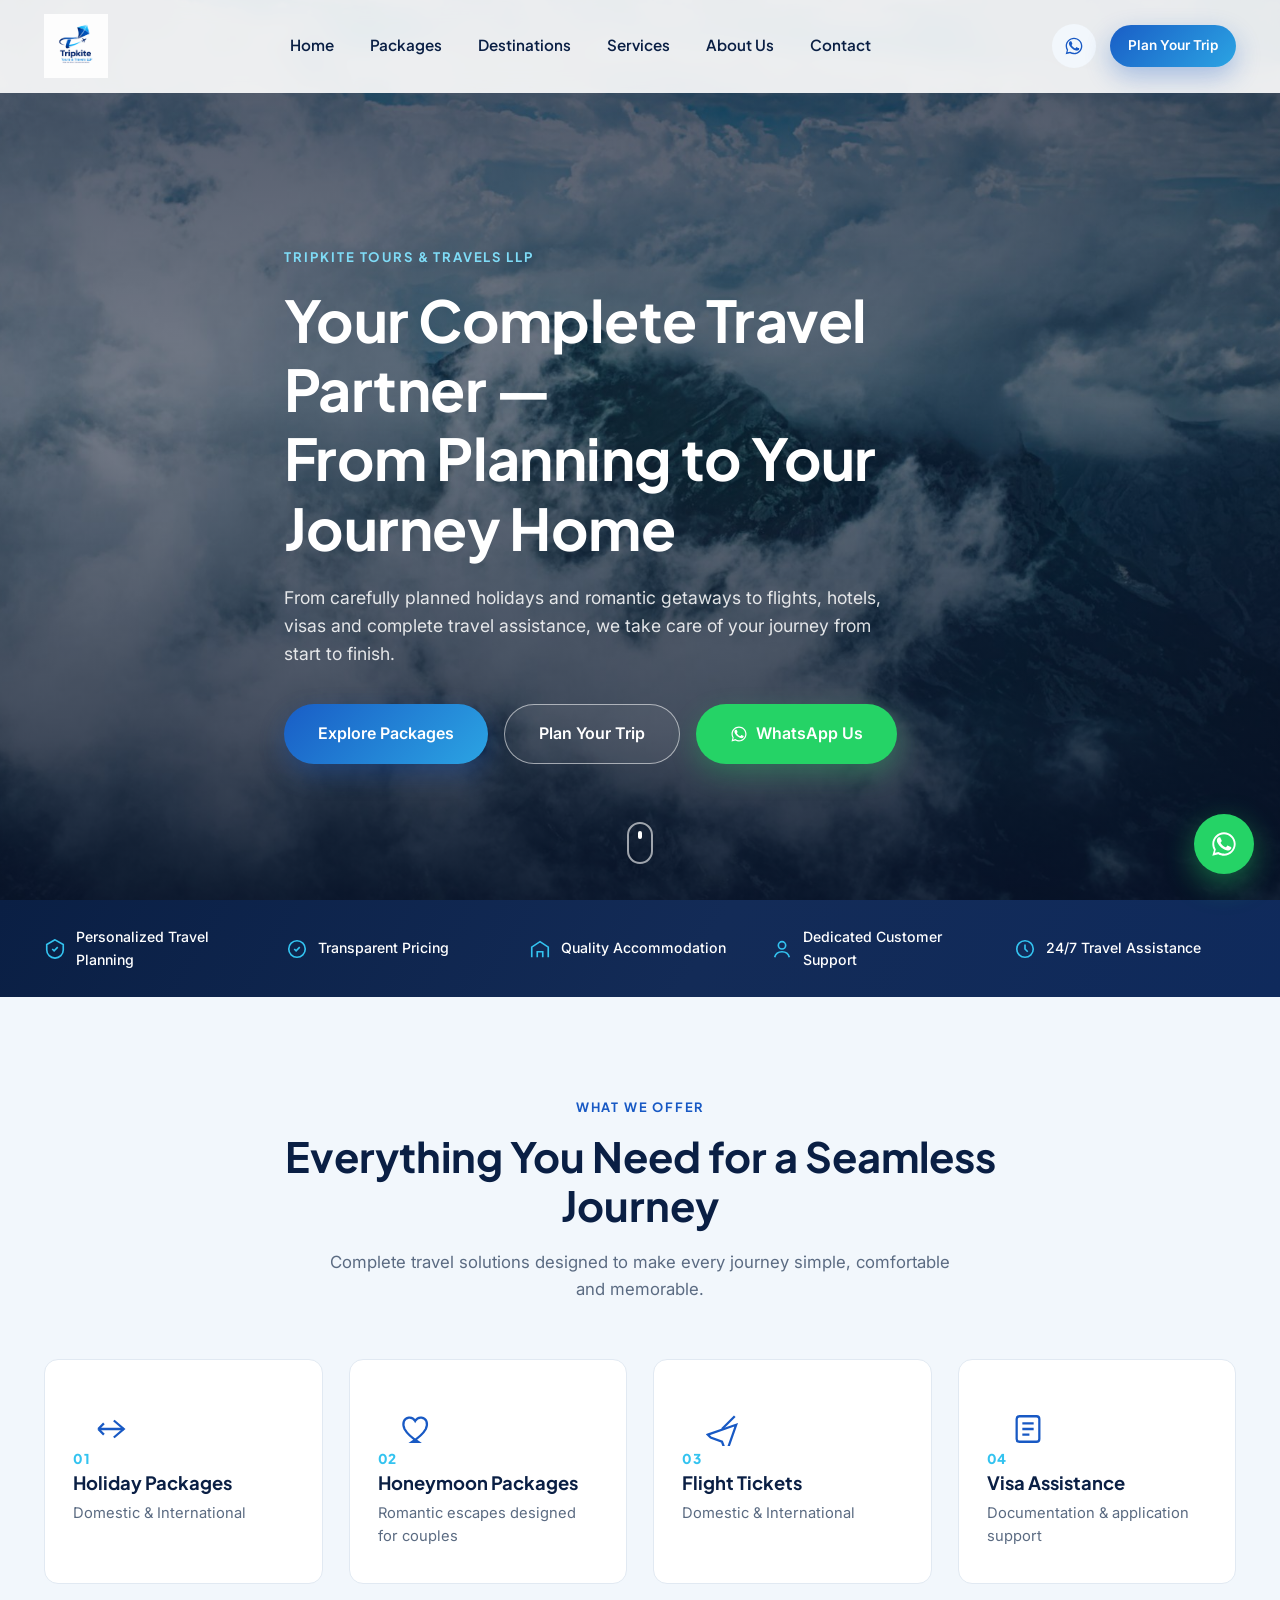
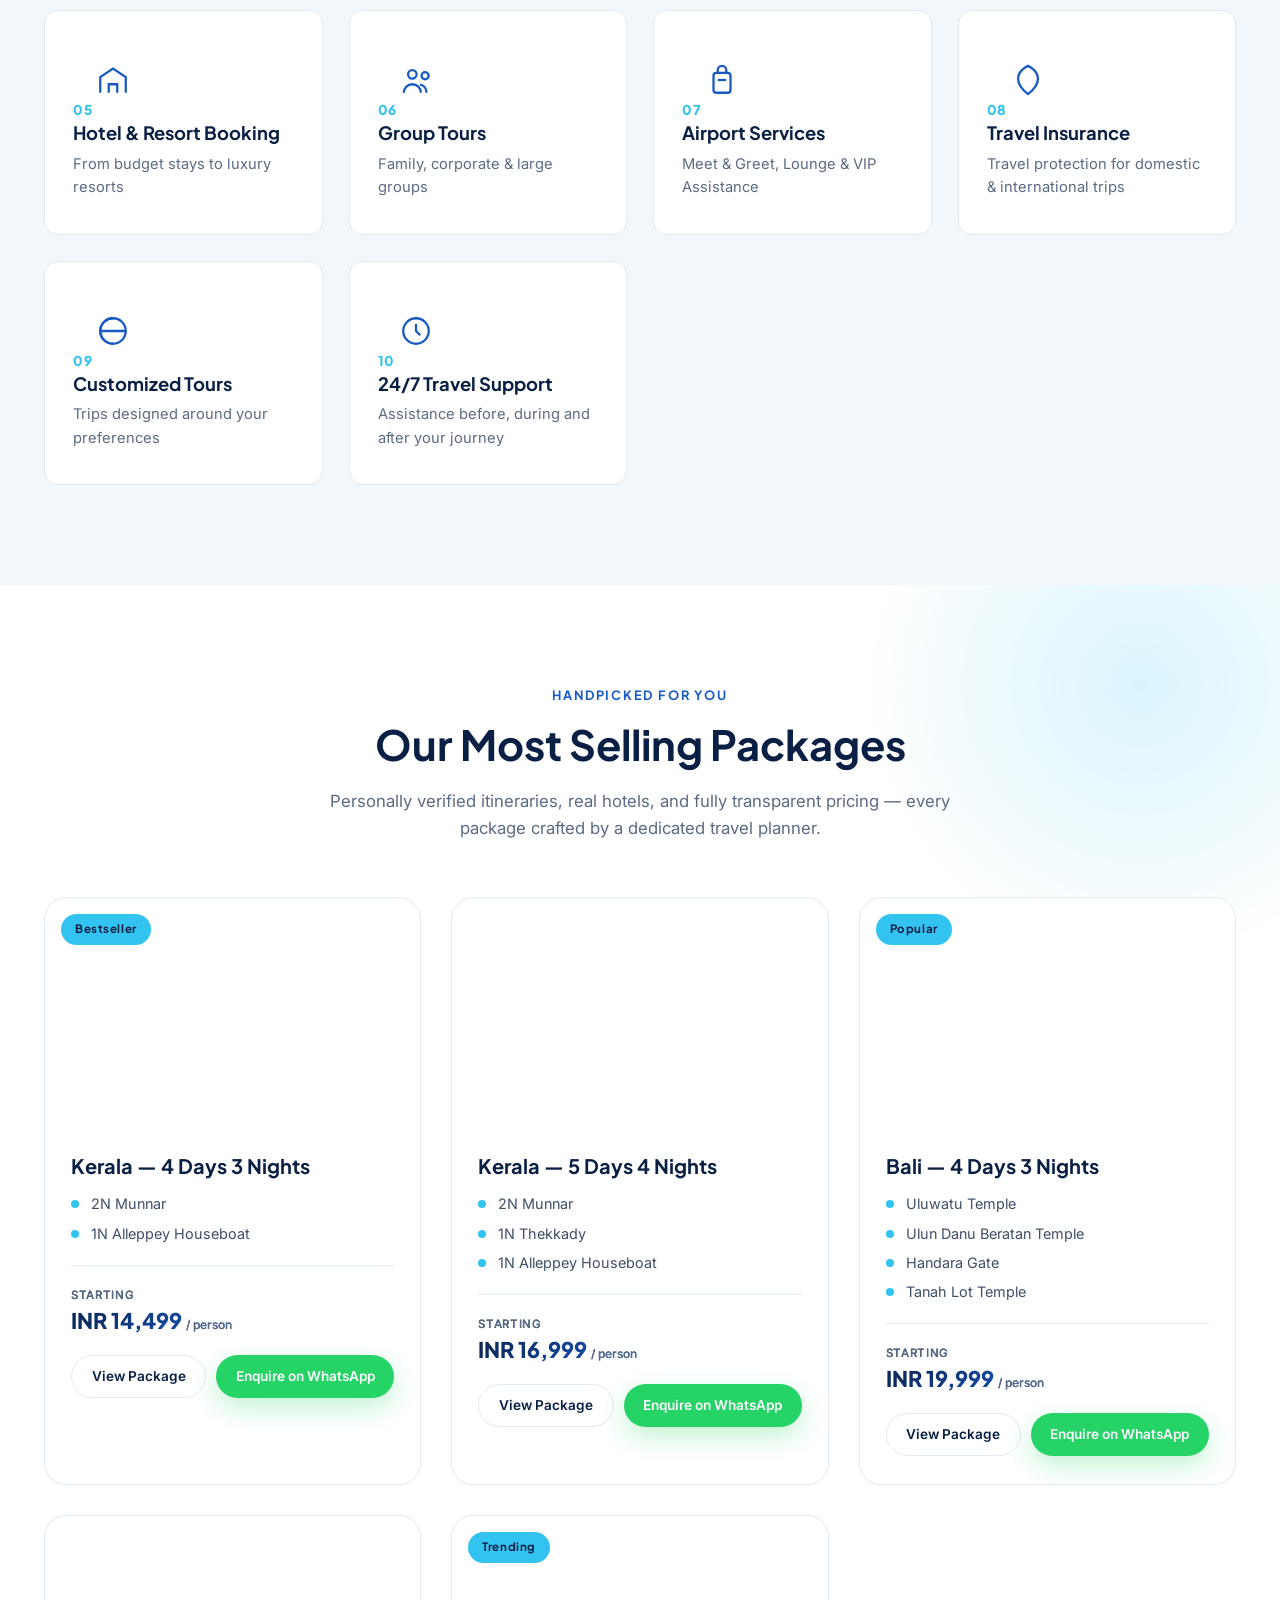
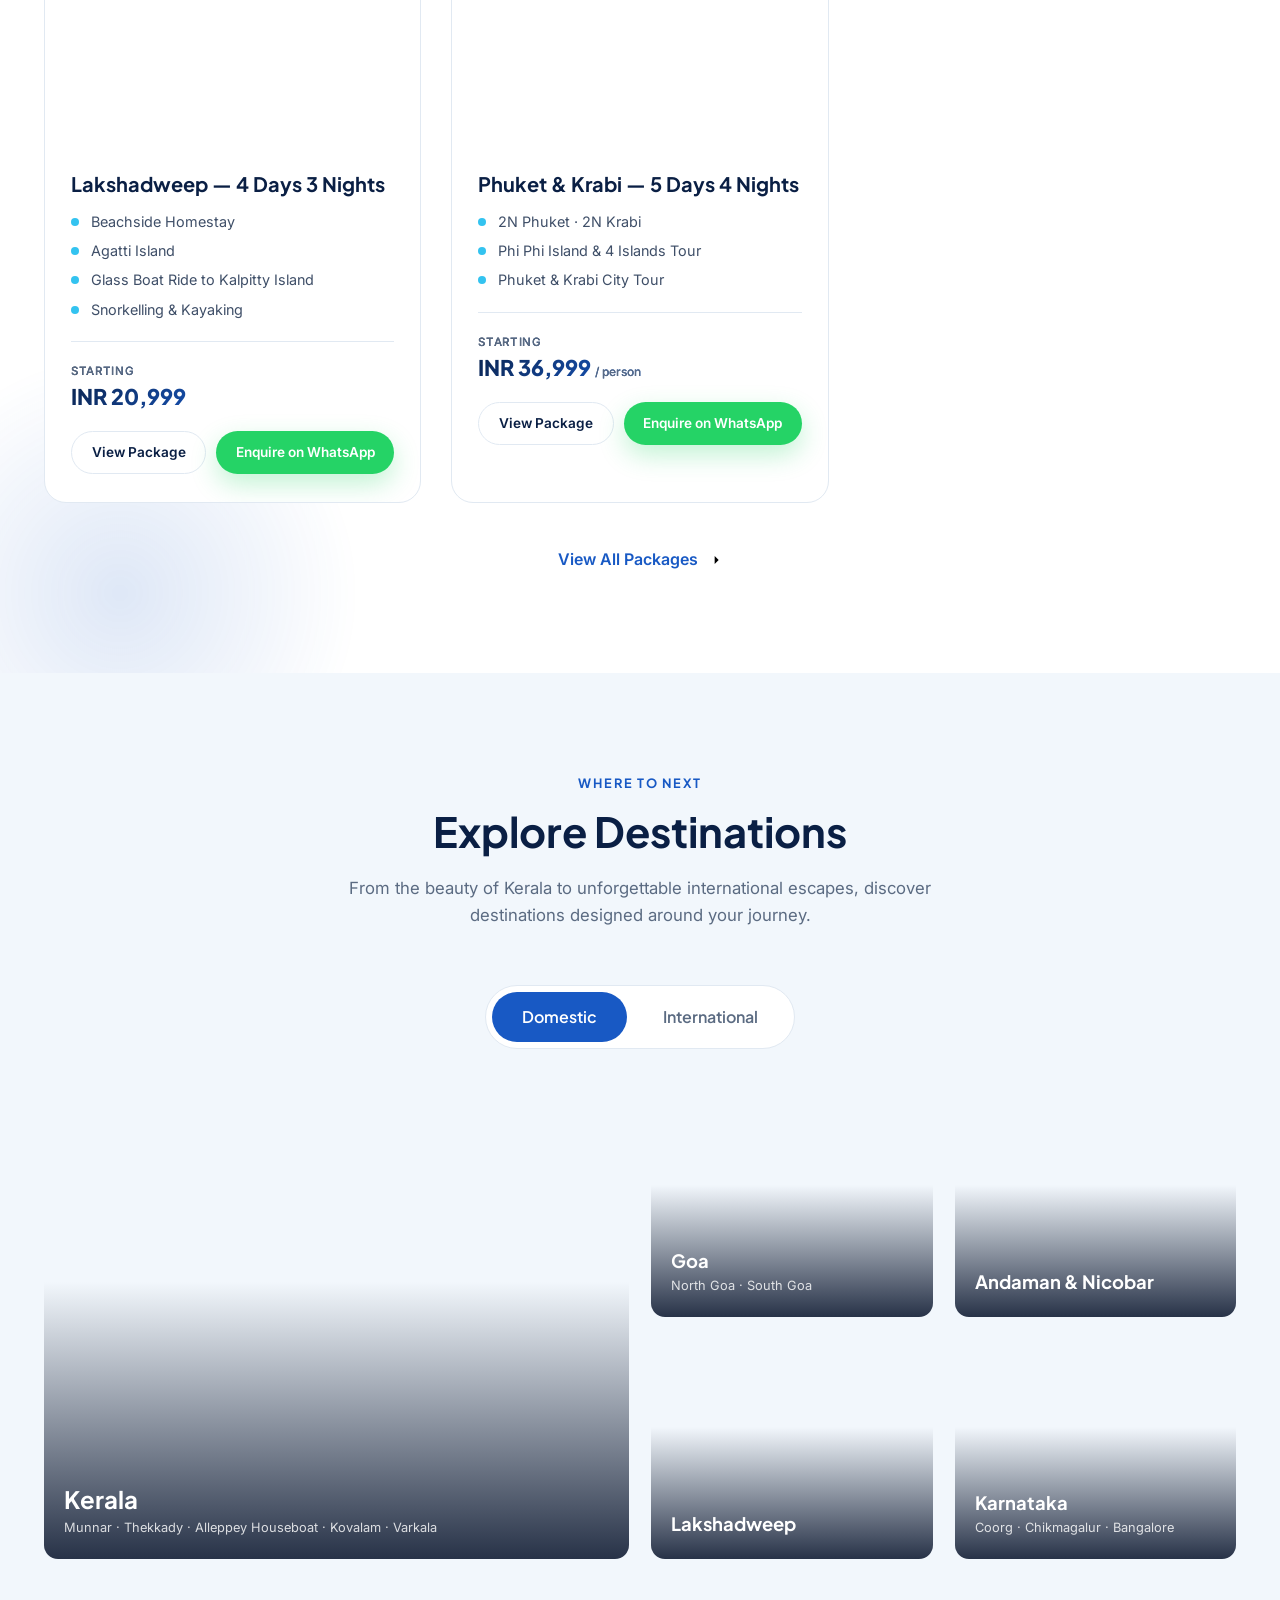
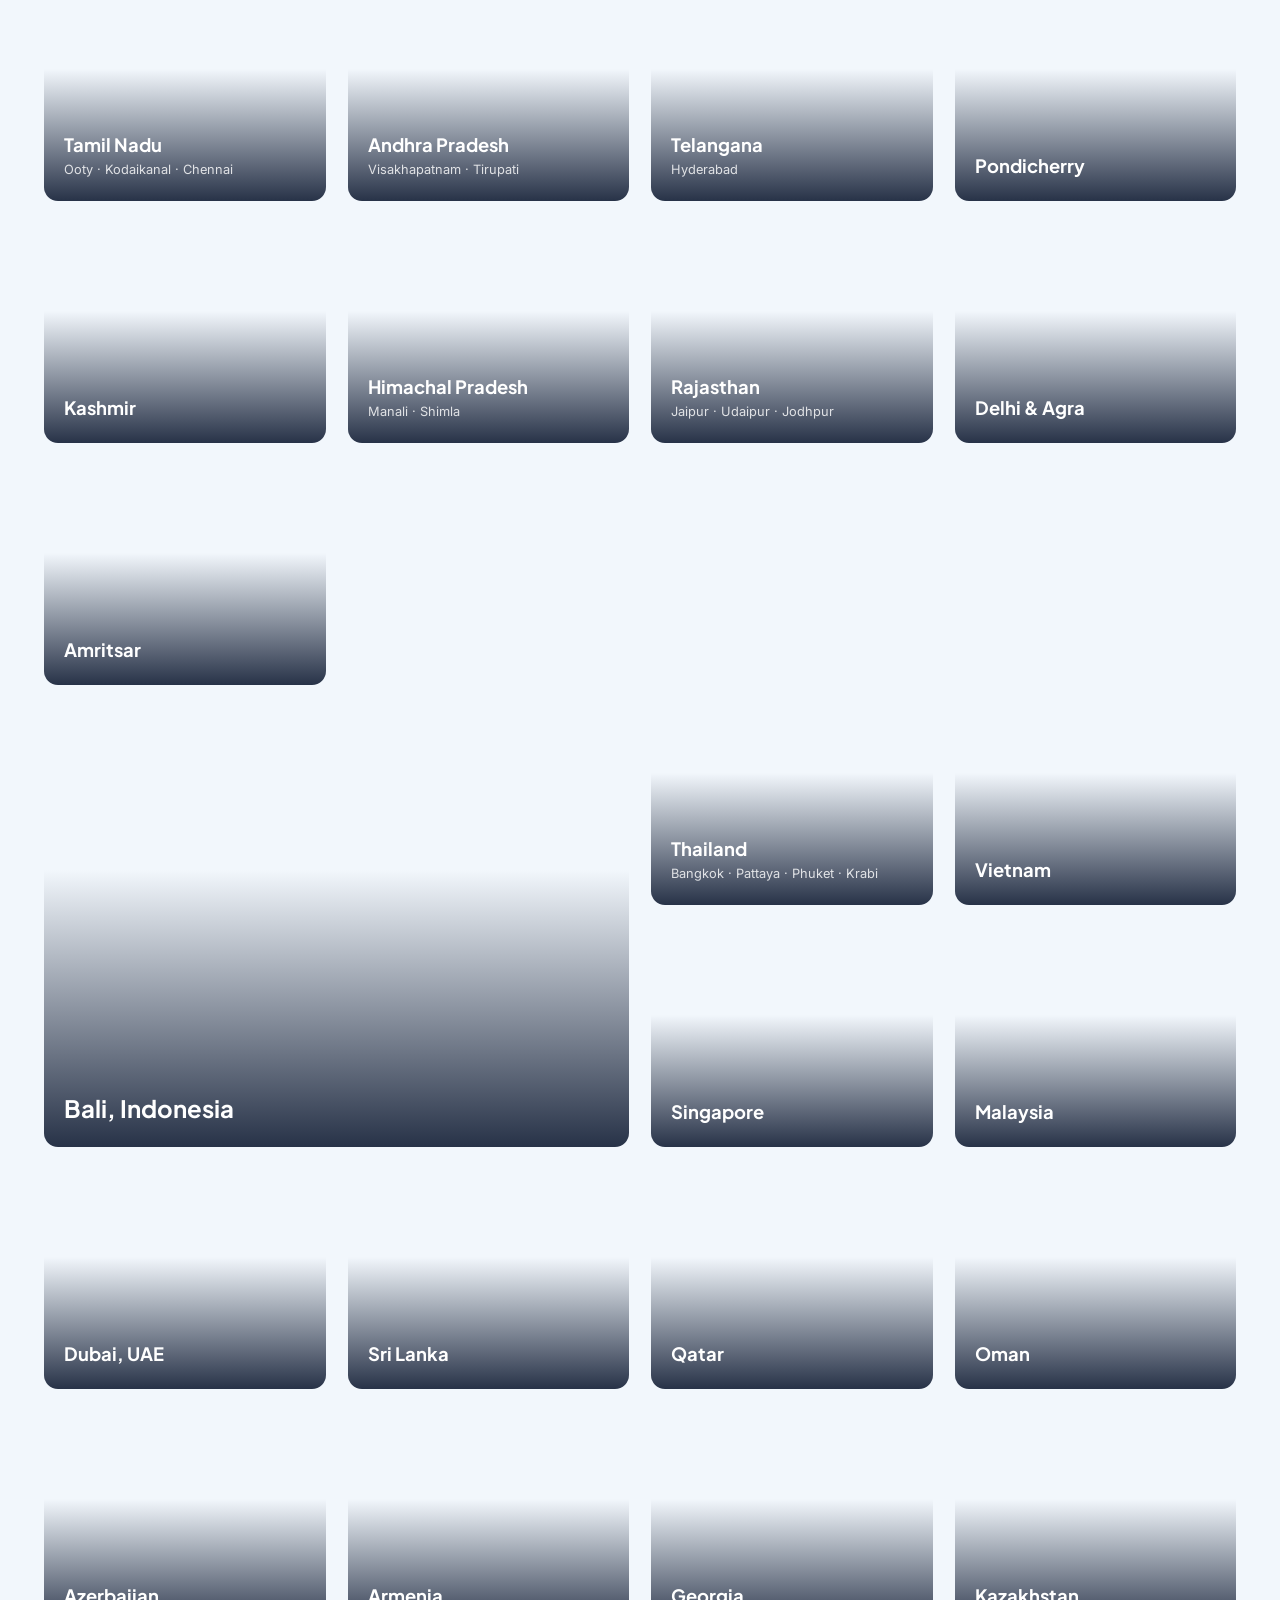
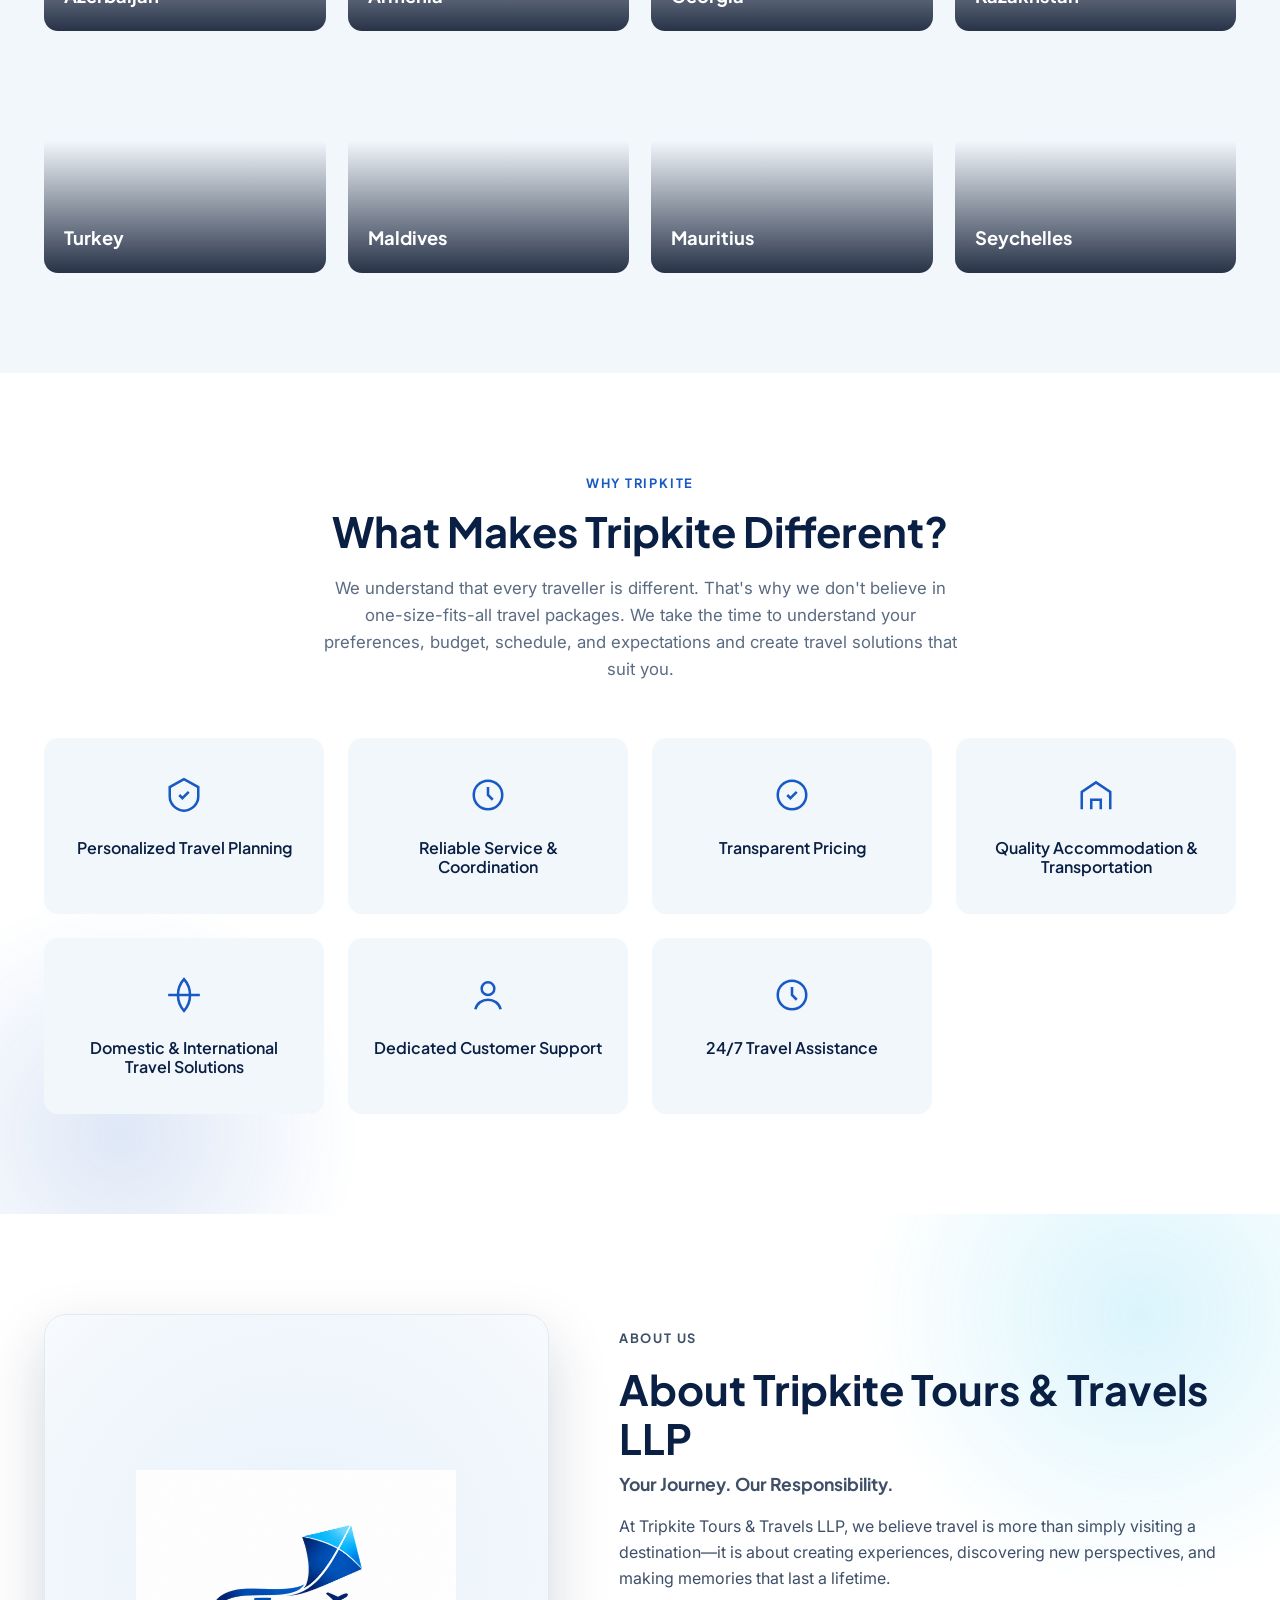
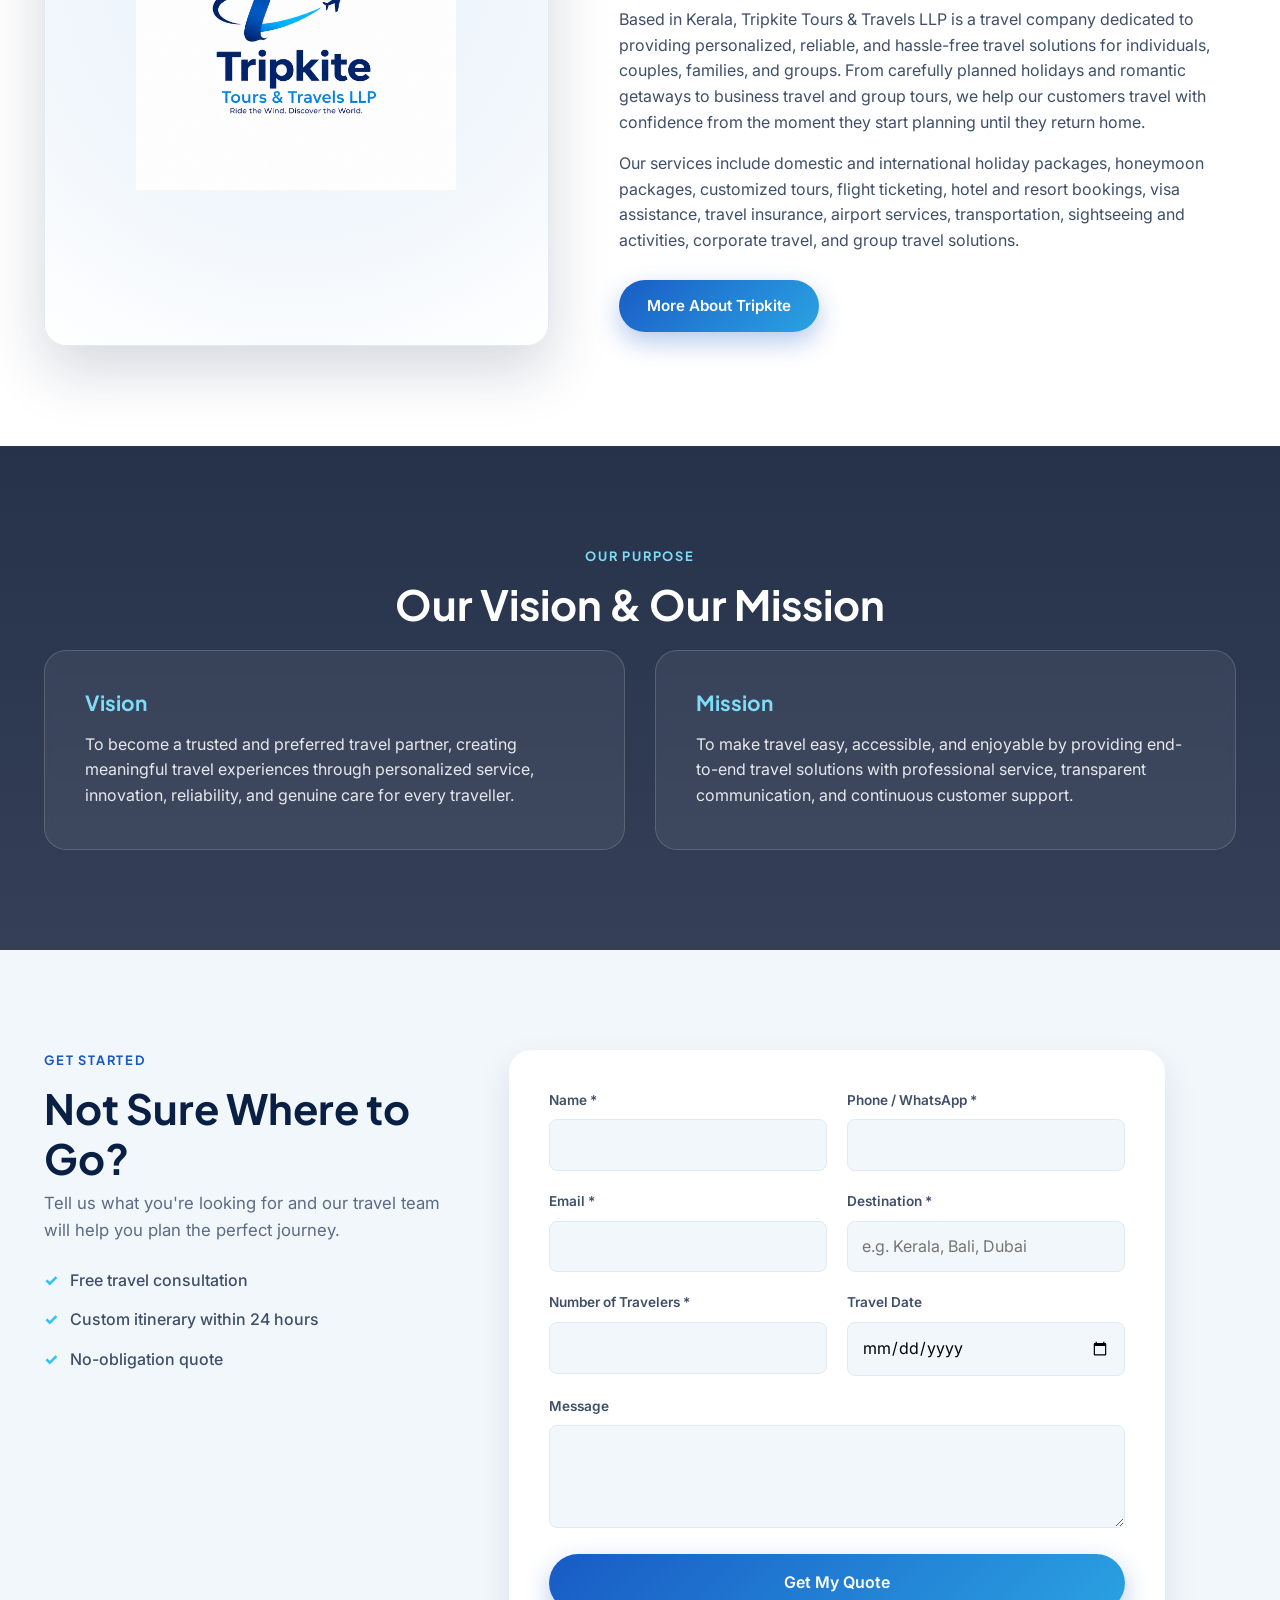
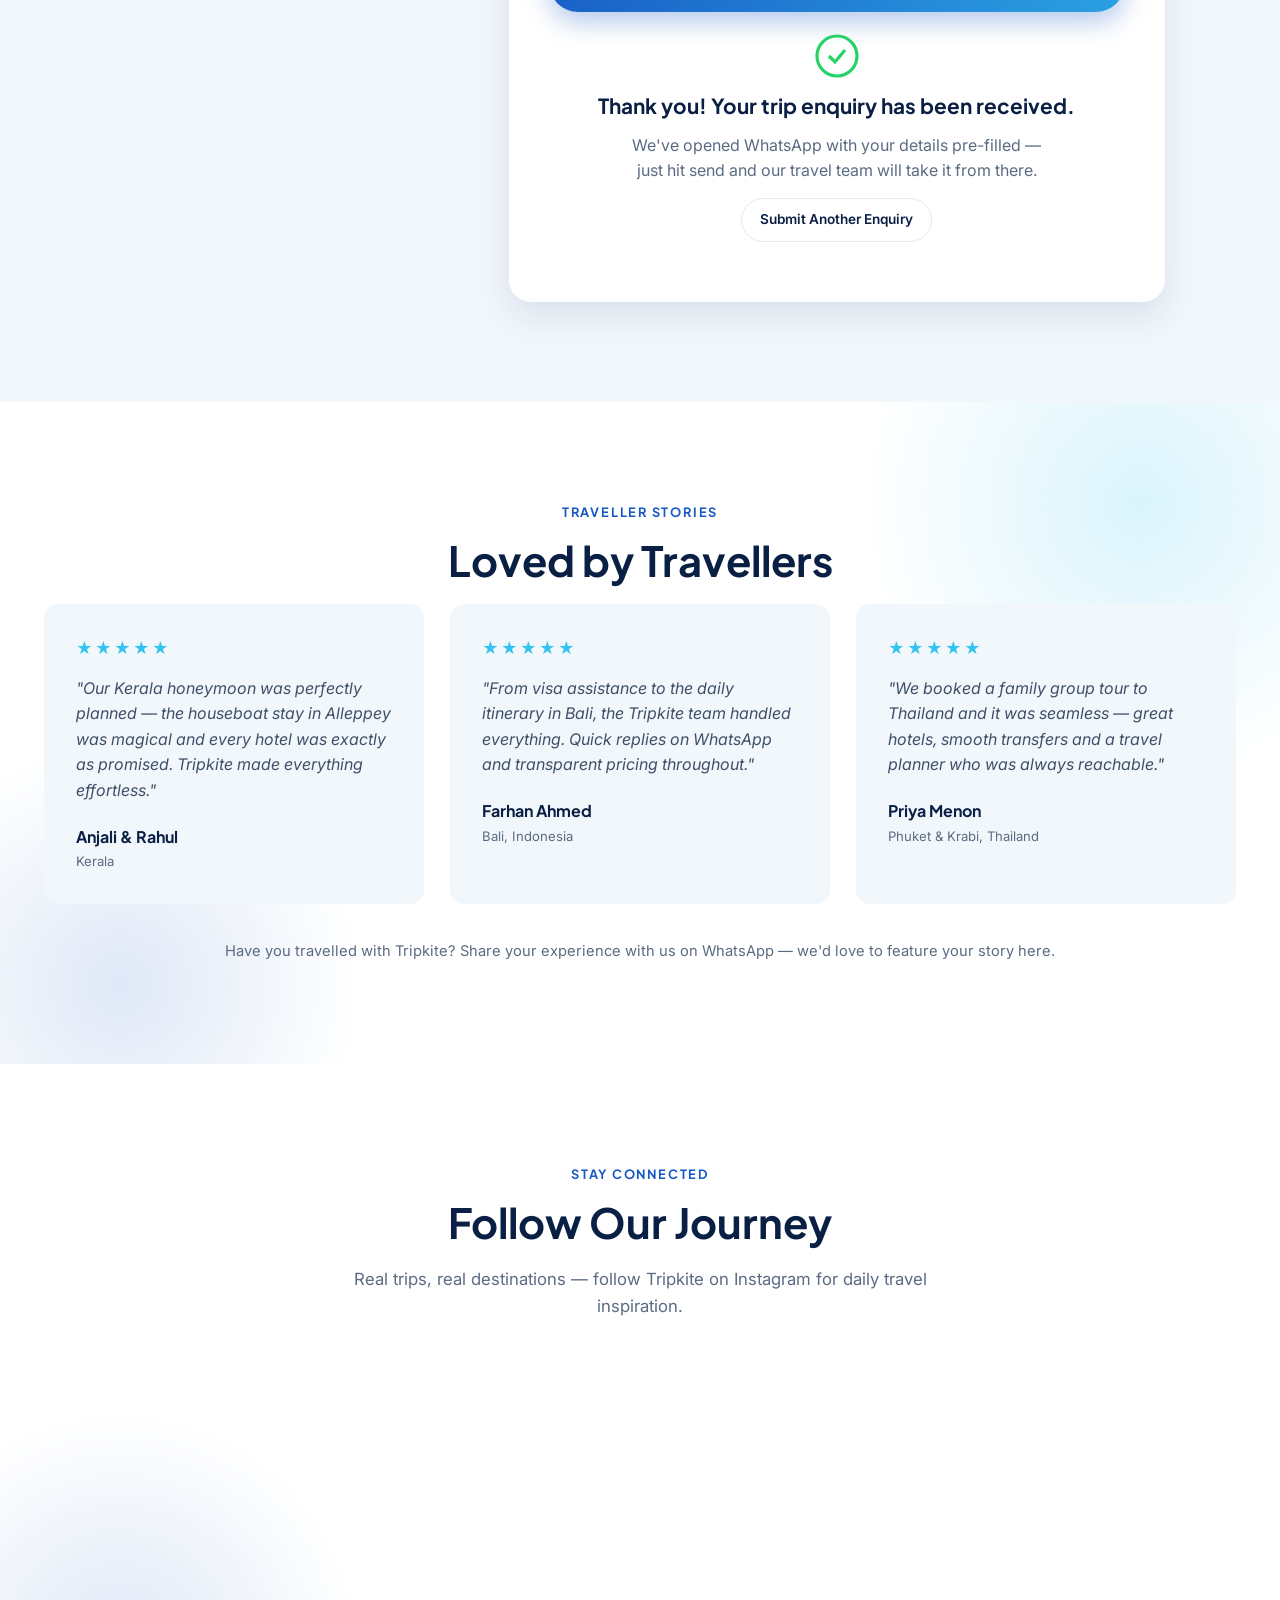
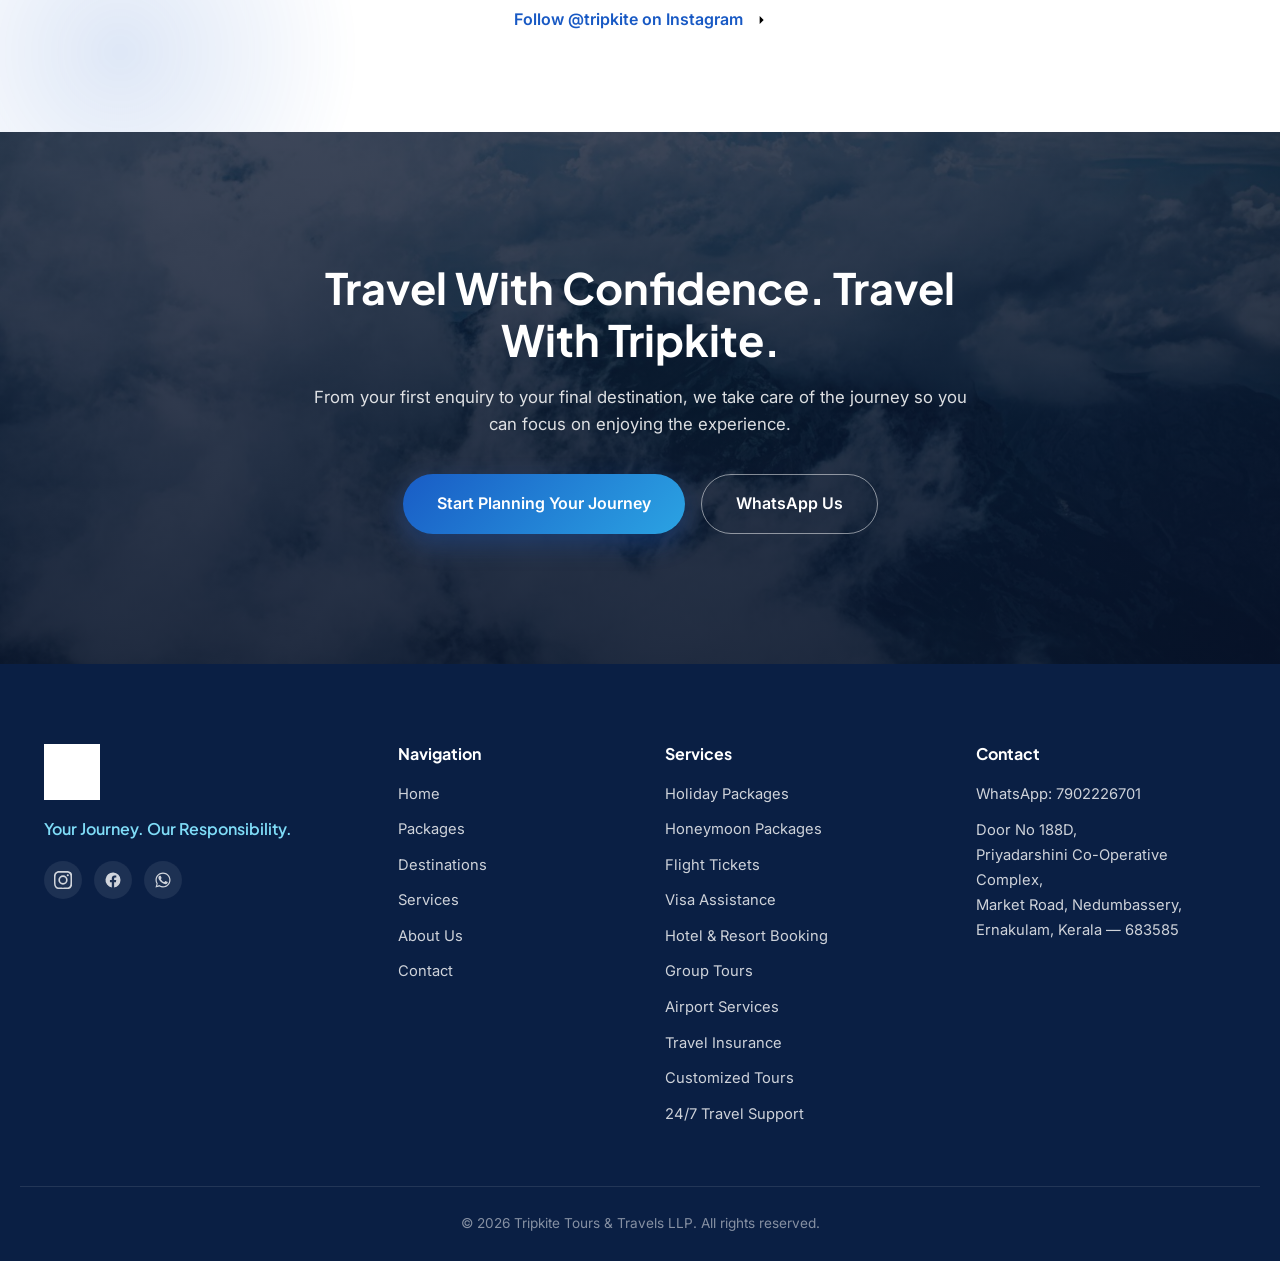
==== index.html @ 39ad3197 "ui fixes" ====
<!DOCTYPE html>
<html lang="en">
<head>
<meta charset="UTF-8">
<meta name="viewport" content="width=device-width, initial-scale=1.0">
<title>Tripkite Tours &amp; Travels LLP | Your Complete Travel Partner</title>
<meta name="description" content="Tripkite Tours & Travels LLP offers domestic and international holiday packages, honeymoon packages, flights, hotels, visa assistance, customized tours, airport services and complete travel solutions from Kerala.">

<!-- Open Graph -->
<meta property="og:type" content="website">
<meta property="og:site_name" content="Tripkite Tours & Travels LLP">
<meta property="og:title" content="Tripkite Tours & Travels LLP | Your Complete Travel Partner">
<meta property="og:description" content="From carefully planned holidays and romantic getaways to flights, hotels, visas and complete travel assistance — Tripkite takes care of your journey from start to finish.">
<meta property="og:image" content="assets/logo.png">

<link rel="icon" type="image/png" href="assets/favicon.png">

<link rel="preconnect" href="https://fonts.googleapis.com">
<link rel="preconnect" href="https://fonts.gstatic.com" crossorigin>
<link href="https://fonts.googleapis.com/css2?family=Plus+Jakarta+Sans:wght@500;600;700;800&family=Inter:wght@400;500;600;700&display=swap" rel="stylesheet">

<link rel="stylesheet" href="css/style.css">
</head>
<body>

<!-- ============ HEADER ============ -->
<header class="site-header" id="site-header">
  <div class="container header-inner">
    <a href="#home" class="brand" aria-label="Tripkite Tours & Travels LLP — Home">
      <img src="assets/logo.png" alt="Tripkite Tours & Travels LLP logo" class="brand-logo">
    </a>

    <nav class="main-nav" id="main-nav" aria-label="Primary">
      <ul>
        <li><a href="#home">Home</a></li>
        <li><a href="#packages">Packages</a></li>
        <li><a href="#destinations">Destinations</a></li>
        <li><a href="#services">Services</a></li>
        <li><a href="#about">About Us</a></li>
        <li><a href="#contact">Contact</a></li>
      </ul>
    </nav>

    <div class="header-actions">
      <a class="icon-btn whatsapp-link" href="#" data-wa-msg="Hi Tripkite, I'd like to know more about your travel packages." aria-label="Chat with us on WhatsApp" target="_blank" rel="noopener">
        <svg viewBox="0 0 24 24" fill="currentColor" width="20" height="20" aria-hidden="true"><path d="M17.5 14.4c-.3-.1-1.7-.9-2-1-.3-.1-.5-.1-.7.1-.2.3-.8 1-.9 1.1-.2.2-.3.2-.6.1-.3-.1-1.3-.5-2.4-1.5-.9-.8-1.5-1.8-1.7-2.1-.2-.3 0-.5.1-.6.1-.1.3-.3.4-.5.1-.1.2-.3.3-.4.1-.2 0-.4 0-.5s-.7-1.7-1-2.3c-.2-.6-.5-.5-.7-.5h-.6c-.2 0-.5.1-.8.4-.3.3-1 1-1 2.4s1.1 2.8 1.2 3c.1.2 2.2 3.4 5.3 4.7.7.3 1.3.5 1.8.6.7.2 1.4.2 1.9.1.6-.1 1.7-.7 2-1.4.2-.7.2-1.2.1-1.4-.1-.1-.3-.2-.6-.3z"/><path d="M12 2C6.5 2 2 6.5 2 12c0 1.9.5 3.6 1.4 5.1L2 22l5.1-1.3C8.6 21.5 10.3 22 12 22c5.5 0 10-4.5 10-10S17.5 2 12 2zm0 18.2c-1.6 0-3.1-.4-4.4-1.2l-.3-.2-3.1.8.8-3-.2-.3C4 14.9 3.6 13.5 3.6 12c0-4.6 3.8-8.4 8.4-8.4s8.4 3.8 8.4 8.4-3.8 8.4-8.4 8.4z"/></svg>
      </a>
      <a href="#enquiry" class="btn btn-primary btn-sm">Plan Your Trip</a>
    </div>

    <button class="hamburger" id="hamburger" aria-label="Open menu" aria-expanded="false" aria-controls="mobile-menu">
      <span></span><span></span><span></span>
    </button>
  </div>
</header>

<!-- ============ MOBILE MENU ============ -->
<div class="mobile-menu" id="mobile-menu">
  <ul>
    <li><a href="#home">Home</a></li>
    <li><a href="#packages">Packages</a></li>
    <li><a href="#destinations">Destinations</a></li>
    <li><a href="#services">Services</a></li>
    <li><a href="#about">About Us</a></li>
    <li><a href="#contact">Contact</a></li>
  </ul>
  <div class="mobile-menu-actions">
    <a href="#enquiry" class="btn btn-primary">Plan Your Trip</a>
    <a href="#" class="btn btn-whatsapp whatsapp-link" data-wa-msg="Hi Tripkite, I'd like to know more about your travel packages.">WhatsApp Us</a>
  </div>
  <div class="mobile-social">
    <a href="https://www.instagram.com/trip.kite?igsi=MXE5OGt2eHVkZTcxcg%3D%3D&amp;utm_source=qr" target="_blank" rel="noopener" aria-label="Instagram"><svg viewBox="0 0 24 24" width="20" height="20" fill="currentColor" aria-hidden="true"><path d="M12 2.2c3.2 0 3.6 0 4.9.1 1.2.1 1.9.2 2.3.4.6.2 1 .5 1.4.9.4.4.7.9.9 1.4.2.4.4 1.1.4 2.3.1 1.3.1 1.7.1 4.9s0 3.6-.1 4.9c-.1 1.2-.2 1.9-.4 2.3-.2.6-.5 1-.9 1.4-.4.4-.9.7-1.4.9-.4.2-1.1.4-2.3.4-1.3.1-1.7.1-4.9.1s-3.6 0-4.9-.1c-1.2-.1-1.9-.2-2.3-.4-.6-.2-1-.5-1.4-.9-.4-.4-.7-.9-.9-1.4-.2-.4-.4-1.1-.4-2.3-.1-1.3-.1-1.7-.1-4.9s0-3.6.1-4.9c.1-1.2.2-1.9.4-2.3.2-.6.5-1 .9-1.4.4-.4.9-.7 1.4-.9.4-.2 1.1-.4 2.3-.4 1.3-.1 1.7-.1 4.9-.1zM12 0C8.7 0 8.3 0 7 .1 5.7.1 4.8.3 4 .6c-.8.3-1.5.7-2.2 1.4C1.1 2.7.7 3.4.4 4.2c-.3.8-.5 1.7-.6 3C0 8.3 0 8.7 0 12s0 3.7.1 5c.1 1.3.3 2.2.6 3 .3.8.7 1.5 1.4 2.2.7.7 1.4 1.1 2.2 1.4.8.3 1.7.5 3 .6 1.3.1 1.7.1 5 .1s3.7 0 5-.1c1.3-.1 2.2-.3 3-.6.8-.3 1.5-.7 2.2-1.4.7-.7 1.1-1.4 1.4-2.2.3-.8.5-1.7.6-3 .1-1.3.1-1.7.1-5s0-3.7-.1-5c-.1-1.3-.3-2.2-.6-3-.3-.8-.7-1.5-1.4-2.2C21.3 1.1 20.6.7 19.8.4c-.8-.3-1.7-.5-3-.6C15.7 0 15.3 0 12 0z"/><path d="M12 5.8A6.2 6.2 0 1 0 12 18.2 6.2 6.2 0 0 0 12 5.8zm0 10.2a4 4 0 1 1 0-8 4 4 0 0 1 0 8z"/><circle cx="18.4" cy="5.6" r="1.4"/></svg></a>
    <a href="https://www.facebook.com/share/1DY34CKFnt/?mibextid=wwXIfr" target="_blank" rel="noopener" aria-label="Facebook"><svg viewBox="0 0 24 24" width="20" height="20" fill="currentColor" aria-hidden="true"><path d="M22 12a10 10 0 1 0-11.6 9.9v-7H7.9V12h2.5V9.8c0-2.5 1.5-3.9 3.8-3.9 1.1 0 2.2.2 2.2.2v2.5h-1.3c-1.2 0-1.6.8-1.6 1.6V12h2.8l-.4 2.9h-2.4v7A10 10 0 0 0 22 12z"/></svg></a>
  </div>
</div>
<div class="mobile-menu-backdrop" id="mobile-menu-backdrop"></div>

<main id="home">

<!-- ============ HERO ============ -->
<section class="hero">
  <div class="hero-bg" style="background-image:url('assets/hero-mountain.jpg');"></div>
  <div class="hero-overlay"></div>
  <div class="container hero-inner">
    <p class="eyebrow reveal-up">TRIPKITE TOURS &amp; TRAVELS LLP</p>
    <h1 class="hero-title reveal-up">Your Complete Travel Partner —<br>From Planning to Your Journey Home</h1>
    <p class="hero-sub reveal-up">From carefully planned holidays and romantic getaways to flights, hotels, visas and complete travel assistance, we take care of your journey from start to finish.</p>
    <div class="hero-ctas reveal-up">
      <a href="#packages" class="btn btn-primary btn-lg">Explore Packages</a>
      <a href="#enquiry" class="btn btn-outline btn-lg">Plan Your Trip</a>
      <a href="#" class="btn btn-whatsapp btn-lg whatsapp-link" data-wa-msg="Hi Tripkite, I'd like to plan a trip.">
        <svg viewBox="0 0 24 24" fill="currentColor" width="18" height="18" aria-hidden="true"><path d="M17.5 14.4c-.3-.1-1.7-.9-2-1-.3-.1-.5-.1-.7.1-.2.3-.8 1-.9 1.1-.2.2-.3.2-.6.1-.3-.1-1.3-.5-2.4-1.5-.9-.8-1.5-1.8-1.7-2.1-.2-.3 0-.5.1-.6.1-.1.3-.3.4-.5.1-.1.2-.3.3-.4.1-.2 0-.4 0-.5s-.7-1.7-1-2.3c-.2-.6-.5-.5-.7-.5h-.6c-.2 0-.5.1-.8.4-.3.3-1 1-1 2.4s1.1 2.8 1.2 3c.1.2 2.2 3.4 5.3 4.7.7.3 1.3.5 1.8.6.7.2 1.4.2 1.9.1.6-.1 1.7-.7 2-1.4.2-.7.2-1.2.1-1.4-.1-.1-.3-.2-.6-.3z"/><path d="M12 2C6.5 2 2 6.5 2 12c0 1.9.5 3.6 1.4 5.1L2 22l5.1-1.3C8.6 21.5 10.3 22 12 22c5.5 0 10-4.5 10-10S17.5 2 12 2zm0 18.2c-1.6 0-3.1-.4-4.4-1.2l-.3-.2-3.1.8.8-3-.2-.3C4 14.9 3.6 13.5 3.6 12c0-4.6 3.8-8.4 8.4-8.4s8.4 3.8 8.4 8.4-3.8 8.4-8.4 8.4z"/></svg>
        WhatsApp Us
      </a>
    </div>
  </div>
  <div class="scroll-indicator" aria-hidden="true"><span></span></div>
</section>

<!-- ============ TRUST STRIP ============ -->
<section class="trust-strip">
  <div class="container trust-grid">
    <div class="trust-item reveal-up">
      <svg viewBox="0 0 24 24" class="trust-icon" aria-hidden="true"><path d="M12 2 3 7v6c0 5 4 8.5 9 9 5-.5 9-4 9-9V7l-9-5z"/><path d="m9 12 2 2 4-4"/></svg>
      <span>Personalized Travel Planning</span>
    </div>
    <div class="trust-item reveal-up">
      <svg viewBox="0 0 24 24" class="trust-icon" aria-hidden="true"><circle cx="12" cy="12" r="9"/><path d="M9 12l2 2 4-4"/></svg>
      <span>Transparent Pricing</span>
    </div>
    <div class="trust-item reveal-up">
      <svg viewBox="0 0 24 24" class="trust-icon" aria-hidden="true"><path d="M3 21V10l9-6 9 6v11"/><path d="M9 21v-6h6v6"/></svg>
      <span>Quality Accommodation</span>
    </div>
    <div class="trust-item reveal-up">
      <svg viewBox="0 0 24 24" class="trust-icon" aria-hidden="true"><circle cx="12" cy="8" r="4"/><path d="M4 21c1-4 4.5-6 8-6s7 2 8 6"/></svg>
      <span>Dedicated Customer Support</span>
    </div>
    <div class="trust-item reveal-up">
      <svg viewBox="0 0 24 24" class="trust-icon" aria-hidden="true"><circle cx="12" cy="12" r="9"/><path d="M12 7v5l3 3"/></svg>
      <span>24/7 Travel Assistance</span>
    </div>
  </div>
</section>

<!-- ============ SERVICES ============ -->
<section class="section services" id="services">
  <div class="container">
    <p class="section-eyebrow reveal-up">WHAT WE OFFER</p>
    <h2 class="section-title reveal-up">Everything You Need for a Seamless Journey</h2>
    <p class="section-sub reveal-up">Complete travel solutions designed to make every journey simple, comfortable and memorable.</p>

    <div class="services-grid">
      <article class="service-card reveal-up">
        <span class="service-num">01</span>
        <svg class="service-icon" viewBox="0 0 24 24" aria-hidden="true"><path d="M3 12h18M3 12l4-4M3 12l4 4"/><path d="M14 6l7 6-7 6"/></svg>
        <h3>Holiday Packages</h3>
        <p>Domestic &amp; International</p>
      </article>
      <article class="service-card reveal-up">
        <span class="service-num">02</span>
        <svg class="service-icon" viewBox="0 0 24 24" aria-hidden="true"><path d="M12 21s-7-4.5-9.5-9C.7 8 2 4.5 5.5 4c2-.3 3.6.8 4.5 2.3C10.9 4.8 12.5 3.7 14.5 4 18 4.5 19.3 8 17.5 12c-2.5 4.5-9.5 9-9.5 9z"/></svg>
        <h3>Honeymoon Packages</h3>
        <p>Romantic escapes designed for couples</p>
      </article>
      <article class="service-card reveal-up">
        <span class="service-num">03</span>
        <svg class="service-icon" viewBox="0 0 24 24" aria-hidden="true"><path d="M2 16l20-7-7 20-3-8-8-3z"/><path d="M12 12l9-9"/></svg>
        <h3>Flight Tickets</h3>
        <p>Domestic &amp; International</p>
      </article>
      <article class="service-card reveal-up">
        <span class="service-num">04</span>
        <svg class="service-icon" viewBox="0 0 24 24" aria-hidden="true"><rect x="4" y="3" width="16" height="18" rx="2"/><path d="M8 8h8M8 12h8M8 16h5"/></svg>
        <h3>Visa Assistance</h3>
        <p>Documentation &amp; application support</p>
      </article>
      <article class="service-card reveal-up">
        <span class="service-num">05</span>
        <svg class="service-icon" viewBox="0 0 24 24" aria-hidden="true"><path d="M3 21V10l9-6 9 6v11"/><path d="M9 21v-6h6v6"/></svg>
        <h3>Hotel &amp; Resort Booking</h3>
        <p>From budget stays to luxury resorts</p>
      </article>
      <article class="service-card reveal-up">
        <span class="service-num">06</span>
        <svg class="service-icon" viewBox="0 0 24 24" aria-hidden="true"><circle cx="8" cy="8" r="3"/><circle cx="17" cy="9" r="2.5"/><path d="M2 21c0-3.5 2.7-6 6-6s6 2.5 6 6"/><path d="M13.5 15.2c2.6.4 4.5 2.6 4.5 5.8"/></svg>
        <h3>Group Tours</h3>
        <p>Family, corporate &amp; large groups</p>
      </article>
      <article class="service-card reveal-up">
        <span class="service-num">07</span>
        <svg class="service-icon" viewBox="0 0 24 24" aria-hidden="true"><rect x="6" y="7" width="12" height="14" rx="2"/><path d="M9 7V5a3 3 0 0 1 6 0v2"/><path d="M9 12h6"/></svg>
        <h3>Airport Services</h3>
        <p>Meet &amp; Greet, Lounge &amp; VIP Assistance</p>
      </article>
      <article class="service-card reveal-up">
        <span class="service-num">08</span>
        <svg class="service-icon" viewBox="0 0 24 24" aria-hidden="true"><path d="M12 2s7 3 7 9c0 5-3 8-7 11-4-3-7-6-7-11 0-6 7-9 7-9z"/></svg>
        <h3>Travel Insurance</h3>
        <p>Travel protection for domestic &amp; international trips</p>
      </article>
      <article class="service-card reveal-up">
        <span class="service-num">09</span>
        <svg class="service-icon" viewBox="0 0 24 24" aria-hidden="true"><circle cx="12" cy="12" r="9"/><path d="M12 3a9 9 0 0 0 0 18M3 12h18"/></svg>
        <h3>Customized Tours</h3>
        <p>Trips designed around your preferences</p>
      </article>
      <article class="service-card reveal-up">
        <span class="service-num">10</span>
        <svg class="service-icon" viewBox="0 0 24 24" aria-hidden="true"><circle cx="12" cy="12" r="9"/><path d="M12 7v5l3 3"/></svg>
        <h3>24/7 Travel Support</h3>
        <p>Assistance before, during and after your journey</p>
      </article>
    </div>
  </div>
</section>

<!-- ============ MOST SELLING PACKAGES ============ -->
<section class="section packages" id="packages">
  <span class="section-blob section-blob-cyan" aria-hidden="true"></span>
  <span class="section-blob section-blob-royal" aria-hidden="true"></span>
  <div class="container">
    <p class="section-eyebrow reveal-up">HANDPICKED FOR YOU</p>
    <h2 class="section-title reveal-up">Our Most Selling Packages</h2>
    <p class="section-sub reveal-up">Personally verified itineraries, real hotels, and fully transparent pricing — every package crafted by a dedicated travel planner.</p>

    <div class="packages-grid" id="packages-grid">
      <!-- Package cards injected/mirrored here; static markup below for SEO -->

      <article class="package-card reveal-up" data-package="kerala-4d3n">
        <div class="package-img" style="background-image:url('https://loremflickr.com/900/650/munnar,teagarden');"><span class="package-badge">Bestseller</span></div>
        <div class="package-body">
          <h3>Kerala — 4 Days 3 Nights</h3>
          <ul class="package-highlights">
            <li>2N Munnar</li>
            <li>1N Alleppey Houseboat</li>
          </ul>
          <div class="package-footer">
            <div class="package-price"><span>Starting</span>INR 14,499 <small>/ person</small></div>
            <div class="package-actions">
              <button class="btn btn-outline btn-sm view-package-btn" data-package="kerala-4d3n">View Package</button>
              <a href="#" class="btn btn-whatsapp btn-sm whatsapp-link" data-wa-msg="Hi Tripkite, I'm interested in the Kerala 4D/3N package (INR 14,499 per person).">Enquire on WhatsApp</a>
            </div>
          </div>
        </div>
      </article>

      <article class="package-card reveal-up" data-package="kerala-5d4n">
        <div class="package-img" style="background-image:url('https://loremflickr.com/900/650/alleppey,houseboat,backwaters');"></div>
        <div class="package-body">
          <h3>Kerala — 5 Days 4 Nights</h3>
          <ul class="package-highlights">
            <li>2N Munnar</li>
            <li>1N Thekkady</li>
            <li>1N Alleppey Houseboat</li>
          </ul>
          <div class="package-footer">
            <div class="package-price"><span>Starting</span>INR 16,999 <small>/ person</small></div>
            <div class="package-actions">
              <button class="btn btn-outline btn-sm view-package-btn" data-package="kerala-5d4n">View Package</button>
              <a href="#" class="btn btn-whatsapp btn-sm whatsapp-link" data-wa-msg="Hi Tripkite, I'm interested in the Kerala 5D/4N package (INR 16,999 per person).">Enquire on WhatsApp</a>
            </div>
          </div>
        </div>
      </article>

      <article class="package-card reveal-up" data-package="bali-4d3n">
        <div class="package-img" style="background-image:url('https://loremflickr.com/900/650/bali,temple,tropical');"><span class="package-badge">Popular</span></div>
        <div class="package-body">
          <h3>Bali — 4 Days 3 Nights</h3>
          <ul class="package-highlights">
            <li>Uluwatu Temple</li>
            <li>Ulun Danu Beratan Temple</li>
            <li>Handara Gate</li>
            <li>Tanah Lot Temple</li>
          </ul>
          <div class="package-footer">
            <div class="package-price"><span>Starting</span>INR 19,999 <small>/ person</small></div>
            <div class="package-actions">
              <button class="btn btn-outline btn-sm view-package-btn" data-package="bali-4d3n">View Package</button>
              <a href="#" class="btn btn-whatsapp btn-sm whatsapp-link" data-wa-msg="Hi Tripkite, I'm interested in the Bali 4D/3N package (INR 19,999 per person).">Enquire on WhatsApp</a>
            </div>
          </div>
        </div>
      </article>

      <article class="package-card reveal-up" data-package="lakshadweep-4d3n">
        <div class="package-img" style="background-image:url('https://loremflickr.com/900/650/lakshadweep,island,lagoon');"></div>
        <div class="package-body">
          <h3>Lakshadweep — 4 Days 3 Nights</h3>
          <ul class="package-highlights">
            <li>Beachside Homestay</li>
            <li>Agatti Island</li>
            <li>Glass Boat Ride to Kalpitty Island</li>
            <li>Snorkelling &amp; Kayaking</li>
          </ul>
          <div class="package-footer">
            <div class="package-price"><span>Starting</span>INR 20,999</div>
            <div class="package-actions">
              <button class="btn btn-outline btn-sm view-package-btn" data-package="lakshadweep-4d3n">View Package</button>
              <a href="#" class="btn btn-whatsapp btn-sm whatsapp-link" data-wa-msg="Hi Tripkite, I'm interested in the Lakshadweep 4D/3N package (INR 20,999).">Enquire on WhatsApp</a>
            </div>
          </div>
        </div>
      </article>

      <article class="package-card reveal-up" data-package="phuket-krabi-5d4n">
        <div class="package-img" style="background-image:url('https://loremflickr.com/900/650/phuket,krabi,islands');"><span class="package-badge">Trending</span></div>
        <div class="package-body">
          <h3>Phuket &amp; Krabi — 5 Days 4 Nights</h3>
          <ul class="package-highlights">
            <li>2N Phuket · 2N Krabi</li>
            <li>Phi Phi Island &amp; 4 Islands Tour</li>
            <li>Phuket &amp; Krabi City Tour</li>
          </ul>
          <div class="package-footer">
            <div class="package-price"><span>Starting</span>INR 36,999 <small>/ person</small></div>
            <div class="package-actions">
              <button class="btn btn-outline btn-sm view-package-btn" data-package="phuket-krabi-5d4n">View Package</button>
              <a href="#" class="btn btn-whatsapp btn-sm whatsapp-link" data-wa-msg="Hi Tripkite, I'm interested in the Phuket & Krabi 5D/4N package (INR 36,999 per person).">Enquire on WhatsApp</a>
            </div>
          </div>
        </div>
      </article>
    </div>

    <div class="center-cta reveal-up">
      <a href="#destinations" class="link-arrow">View All Packages <svg viewBox="0 0 24 24" width="16" height="16" aria-hidden="true"><path d="M5 12h14M13 6l6 6-6 6"/></svg></a>
    </div>
  </div>
</section>

<!-- ============ DESTINATIONS ============ -->
<section class="section destinations" id="destinations">
  <div class="container">
    <p class="section-eyebrow reveal-up">WHERE TO NEXT</p>
    <h2 class="section-title reveal-up">Explore Destinations</h2>
    <p class="section-sub reveal-up">From the beauty of Kerala to unforgettable international escapes, discover destinations designed around your journey.</p>

    <div class="dest-toggle reveal-up" role="tablist" aria-label="Destination type">
      <button class="dest-toggle-btn active" data-target="domestic" role="tab" aria-selected="true">Domestic</button>
      <button class="dest-toggle-btn" data-target="international" role="tab" aria-selected="false">International</button>
    </div>

    <!-- DOMESTIC -->
    <div class="dest-grid" id="domestic-grid" role="tabpanel">
      <article class="dest-card dest-card-lg reveal-up">
        <div class="dest-img" style="background-image:url('https://loremflickr.com/900/1000/kerala,backwaters,houseboat');"></div>
        <div class="dest-info">
          <h3>Kerala</h3>
          <p class="dest-tags">Munnar · Thekkady · Alleppey Houseboat · Kovalam · Varkala</p>
        </div>
      </article>
      <article class="dest-card reveal-up">
        <div class="dest-img" style="background-image:url('https://loremflickr.com/700/560/beach,goa');"></div>
        <div class="dest-info"><h3>Goa</h3><p class="dest-tags">North Goa · South Goa</p></div>
      </article>
      <article class="dest-card reveal-up">
        <div class="dest-img" style="background-image:url('https://loremflickr.com/700/560/andaman,beach,island');"></div>
        <div class="dest-info"><h3>Andaman &amp; Nicobar</h3></div>
      </article>
      <article class="dest-card reveal-up">
        <div class="dest-img" style="background-image:url('https://loremflickr.com/700/560/lakshadweep,lagoon');"></div>
        <div class="dest-info"><h3>Lakshadweep</h3></div>
      </article>
      <article class="dest-card reveal-up">
        <div class="dest-img" style="background-image:url('https://loremflickr.com/700/560/coorg,karnataka,coffee');"></div>
        <div class="dest-info"><h3>Karnataka</h3><p class="dest-tags">Coorg · Chikmagalur · Bangalore</p></div>
      </article>
      <article class="dest-card reveal-up">
        <div class="dest-img" style="background-image:url('https://loremflickr.com/700/560/ooty,hillstation');"></div>
        <div class="dest-info"><h3>Tamil Nadu</h3><p class="dest-tags">Ooty · Kodaikanal · Chennai</p></div>
      </article>
      <article class="dest-card reveal-up">
        <div class="dest-img" style="background-image:url('https://loremflickr.com/700/560/visakhapatnam,tirupati');"></div>
        <div class="dest-info"><h3>Andhra Pradesh</h3><p class="dest-tags">Visakhapatnam · Tirupati</p></div>
      </article>
      <article class="dest-card reveal-up">
        <div class="dest-img" style="background-image:url('https://loremflickr.com/700/560/hyderabad,charminar');"></div>
        <div class="dest-info"><h3>Telangana</h3><p class="dest-tags">Hyderabad</p></div>
      </article>
      <article class="dest-card reveal-up">
        <div class="dest-img" style="background-image:url('https://loremflickr.com/700/560/pondicherry,promenade');"></div>
        <div class="dest-info"><h3>Pondicherry</h3></div>
      </article>
      <article class="dest-card reveal-up">
        <div class="dest-img" style="background-image:url('https://loremflickr.com/700/560/kashmir,dallake,mountains');"></div>
        <div class="dest-info"><h3>Kashmir</h3></div>
      </article>
      <article class="dest-card reveal-up">
        <div class="dest-img" style="background-image:url('https://loremflickr.com/700/560/manali,shimla,himalayas');"></div>
        <div class="dest-info"><h3>Himachal Pradesh</h3><p class="dest-tags">Manali · Shimla</p></div>
      </article>
      <article class="dest-card reveal-up">
        <div class="dest-img" style="background-image:url('https://loremflickr.com/700/560/rajasthan,udaipur,palace');"></div>
        <div class="dest-info"><h3>Rajasthan</h3><p class="dest-tags">Jaipur · Udaipur · Jodhpur</p></div>
      </article>
      <article class="dest-card reveal-up">
        <div class="dest-img" style="background-image:url('https://loremflickr.com/700/560/tajmahal,agra,delhi');"></div>
        <div class="dest-info"><h3>Delhi &amp; Agra</h3></div>
      </article>
      <article class="dest-card reveal-up">
        <div class="dest-img" style="background-image:url('https://loremflickr.com/700/560/amritsar,goldentemple');"></div>
        <div class="dest-info"><h3>Amritsar</h3></div>
      </article>
    </div>

    <!-- INTERNATIONAL -->
    <div class="dest-grid" id="international-grid" role="tabpanel" hidden>
      <article class="dest-card dest-card-lg reveal-up">
        <div class="dest-img" style="background-image:url('https://loremflickr.com/900/1000/bali,ricefield,temple');"></div>
        <div class="dest-info"><h3>Bali, Indonesia</h3></div>
      </article>
      <article class="dest-card reveal-up">
        <div class="dest-img" style="background-image:url('https://loremflickr.com/700/560/thailand,phuket,islands');"></div>
        <div class="dest-info"><h3>Thailand</h3><p class="dest-tags">Bangkok · Pattaya · Phuket · Krabi</p></div>
      </article>
      <article class="dest-card reveal-up">
        <div class="dest-img" style="background-image:url('https://loremflickr.com/700/560/vietnam,halongbay');"></div>
        <div class="dest-info"><h3>Vietnam</h3></div>
      </article>
      <article class="dest-card reveal-up">
        <div class="dest-img" style="background-image:url('https://loremflickr.com/700/560/singapore,skyline,marinabay');"></div>
        <div class="dest-info"><h3>Singapore</h3></div>
      </article>
      <article class="dest-card reveal-up">
        <div class="dest-img" style="background-image:url('https://loremflickr.com/700/560/malaysia,kualalumpur');"></div>
        <div class="dest-info"><h3>Malaysia</h3></div>
      </article>
      <article class="dest-card reveal-up">
        <div class="dest-img" style="background-image:url('https://loremflickr.com/700/560/dubai,skyline,burjkhalifa');"></div>
        <div class="dest-info"><h3>Dubai, UAE</h3></div>
      </article>
      <article class="dest-card reveal-up">
        <div class="dest-img" style="background-image:url('https://loremflickr.com/700/560/srilanka,tea,coast');"></div>
        <div class="dest-info"><h3>Sri Lanka</h3></div>
      </article>
      <article class="dest-card reveal-up">
        <div class="dest-img" style="background-image:url('https://loremflickr.com/700/560/qatar,doha,skyline');"></div>
        <div class="dest-info"><h3>Qatar</h3></div>
      </article>
      <article class="dest-card reveal-up">
        <div class="dest-img" style="background-image:url('https://loremflickr.com/700/560/oman,muscat,mountains');"></div>
        <div class="dest-info"><h3>Oman</h3></div>
      </article>
      <article class="dest-card reveal-up">
        <div class="dest-img" style="background-image:url('https://loremflickr.com/700/560/baku,azerbaijan');"></div>
        <div class="dest-info"><h3>Azerbaijan</h3></div>
      </article>
      <article class="dest-card reveal-up">
        <div class="dest-img" style="background-image:url('https://loremflickr.com/700/560/armenia,yerevan,mountains');"></div>
        <div class="dest-info"><h3>Armenia</h3></div>
      </article>
      <article class="dest-card reveal-up">
        <div class="dest-img" style="background-image:url('https://loremflickr.com/700/560/georgia,tbilisi,mountains');"></div>
        <div class="dest-info"><h3>Georgia</h3></div>
      </article>
      <article class="dest-card reveal-up">
        <div class="dest-img" style="background-image:url('https://loremflickr.com/700/560/kazakhstan,almaty,mountains');"></div>
        <div class="dest-info"><h3>Kazakhstan</h3></div>
      </article>
      <article class="dest-card reveal-up">
        <div class="dest-img" style="background-image:url('https://loremflickr.com/700/560/turkey,cappadocia,istanbul');"></div>
        <div class="dest-info"><h3>Turkey</h3></div>
      </article>
      <article class="dest-card reveal-up">
        <div class="dest-img" style="background-image:url('https://loremflickr.com/700/560/maldives,overwater,lagoon');"></div>
        <div class="dest-info"><h3>Maldives</h3></div>
      </article>
      <article class="dest-card reveal-up">
        <div class="dest-img" style="background-image:url('https://loremflickr.com/700/560/mauritius,beach');"></div>
        <div class="dest-info"><h3>Mauritius</h3></div>
      </article>
      <article class="dest-card reveal-up">
        <div class="dest-img" style="background-image:url('https://loremflickr.com/700/560/seychelles,beach,rocks');"></div>
        <div class="dest-info"><h3>Seychelles</h3></div>
      </article>
    </div>
  </div>
</section>

<!-- ============ WHY CHOOSE TRIPKITE ============ -->
<section class="section why-tripkite" id="why-tripkite">
  <span class="section-blob section-blob-royal" aria-hidden="true"></span>
  <div class="container">
    <p class="section-eyebrow reveal-up">WHY TRIPKITE</p>
    <h2 class="section-title reveal-up">What Makes Tripkite Different?</h2>
    <p class="section-sub reveal-up">We understand that every traveller is different. That's why we don't believe in one-size-fits-all travel packages. We take the time to understand your preferences, budget, schedule, and expectations and create travel solutions that suit you.</p>

    <div class="why-grid">
      <div class="why-card reveal-up">
        <svg viewBox="0 0 24 24" aria-hidden="true"><path d="M12 2 3 7v6c0 5 4 8.5 9 9 5-.5 9-4 9-9V7l-9-5z"/><path d="m9 12 2 2 4-4"/></svg>
        <h3>Personalized Travel Planning</h3>
      </div>
      <div class="why-card reveal-up">
        <svg viewBox="0 0 24 24" aria-hidden="true"><circle cx="12" cy="12" r="9"/><path d="M12 7v5l3 3"/></svg>
        <h3>Reliable Service &amp; Coordination</h3>
      </div>
      <div class="why-card reveal-up">
        <svg viewBox="0 0 24 24" aria-hidden="true"><circle cx="12" cy="12" r="9"/><path d="M9 12l2 2 4-4"/></svg>
        <h3>Transparent Pricing</h3>
      </div>
      <div class="why-card reveal-up">
        <svg viewBox="0 0 24 24" aria-hidden="true"><path d="M3 21V10l9-6 9 6v11"/><path d="M9 21v-6h6v6"/></svg>
        <h3>Quality Accommodation &amp; Transportation</h3>
      </div>
      <div class="why-card reveal-up">
        <svg viewBox="0 0 24 24" aria-hidden="true"><path d="M2 12h20M12 2a15 15 0 0 1 0 20 15 15 0 0 1 0-20z"/></svg>
        <h3>Domestic &amp; International Travel Solutions</h3>
      </div>
      <div class="why-card reveal-up">
        <svg viewBox="0 0 24 24" aria-hidden="true"><circle cx="12" cy="8" r="4"/><path d="M4 21c1-4 4.5-6 8-6s7 2 8 6"/></svg>
        <h3>Dedicated Customer Support</h3>
      </div>
      <div class="why-card reveal-up">
        <svg viewBox="0 0 24 24" aria-hidden="true"><circle cx="12" cy="12" r="9"/><path d="M12 7v5l3 3"/></svg>
        <h3>24/7 Travel Assistance</h3>
      </div>
    </div>
  </div>
</section>

<!-- ============ ABOUT ============ -->
<section class="section about" id="about">
  <span class="section-blob section-blob-cyan" aria-hidden="true"></span>
  <div class="container about-inner">
    <div class="about-img reveal-up">
      <img src="assets/logo.png" alt="Tripkite Tours & Travels LLP logo" class="about-img-logo" loading="lazy">
    </div>
    <div class="about-content reveal-up">
      <p class="section-eyebrow">ABOUT US</p>
      <h2 class="section-title">About Tripkite Tours &amp; Travels LLP</h2>
      <p class="about-tagline">Your Journey. Our Responsibility.</p>
      <p>At Tripkite Tours &amp; Travels LLP, we believe travel is more than simply visiting a destination—it is about creating experiences, discovering new perspectives, and making memories that last a lifetime.</p>
      <p>Based in Kerala, Tripkite Tours &amp; Travels LLP is a travel company dedicated to providing personalized, reliable, and hassle-free travel solutions for individuals, couples, families, and groups. From carefully planned holidays and romantic getaways to business travel and group tours, we help our customers travel with confidence from the moment they start planning until they return home.</p>
      <p>Our services include domestic and international holiday packages, honeymoon packages, customized tours, flight ticketing, hotel and resort bookings, visa assistance, travel insurance, airport services, transportation, sightseeing and activities, corporate travel, and group travel solutions.</p>
      <a href="#contact" class="btn btn-primary">More About Tripkite</a>
    </div>
  </div>
</section>

<!-- ============ VISION & MISSION ============ -->
<section class="section vision-mission" id="vision-mission">
  <div class="vm-bg" style="background-image:url('assets/hero-mountain.jpg');"></div>
  <div class="vm-overlay"></div>
  <div class="container">
    <p class="section-eyebrow light reveal-up">OUR PURPOSE</p>
    <h2 class="section-title light reveal-up">Our Vision &amp; Our Mission</h2>
    <div class="vm-grid">
      <div class="vm-card reveal-up">
        <h3>Vision</h3>
        <p>To become a trusted and preferred travel partner, creating meaningful travel experiences through personalized service, innovation, reliability, and genuine care for every traveller.</p>
      </div>
      <div class="vm-card reveal-up">
        <h3>Mission</h3>
        <p>To make travel easy, accessible, and enjoyable by providing end-to-end travel solutions with professional service, transparent communication, and continuous customer support.</p>
      </div>
    </div>
  </div>
</section>

<!-- ============ TRAVEL ENQUIRY ============ -->
<section class="section enquiry" id="enquiry">
  <div class="container enquiry-inner">
    <div class="enquiry-copy reveal-up">
      <p class="section-eyebrow">GET STARTED</p>
      <h2 class="section-title">Not Sure Where to Go?</h2>
      <p class="section-sub left">Tell us what you're looking for and our travel team will help you plan the perfect journey.</p>
      <ul class="enquiry-points">
        <li>Free travel consultation</li>
        <li>Custom itinerary within 24 hours</li>
        <li>No-obligation quote</li>
      </ul>
    </div>

    <div class="enquiry-form-wrap reveal-up">
      <form id="enquiry-form" class="enquiry-form" novalidate>
        <div class="form-row">
          <label for="f-name">Name *</label>
          <input type="text" id="f-name" name="name" required>
        </div>
        <div class="form-row">
          <label for="f-phone">Phone / WhatsApp *</label>
          <input type="tel" id="f-phone" name="phone" required>
        </div>
        <div class="form-row">
          <label for="f-email">Email *</label>
          <input type="email" id="f-email" name="email" required>
        </div>
        <div class="form-row">
          <label for="f-destination">Destination *</label>
          <input type="text" id="f-destination" name="destination" required placeholder="e.g. Kerala, Bali, Dubai">
        </div>
        <div class="form-row">
          <label for="f-travelers">Number of Travelers *</label>
          <input type="number" id="f-travelers" name="travelers" min="1" required>
        </div>
        <div class="form-row">
          <label for="f-date">Travel Date</label>
          <input type="date" id="f-date" name="date">
        </div>
        <div class="form-row form-row-full">
          <label for="f-message">Message</label>
          <textarea id="f-message" name="message" rows="3"></textarea>
        </div>
        <button type="submit" class="btn btn-primary btn-lg form-submit">Get My Quote</button>
      </form>

      <div class="enquiry-success" id="enquiry-success" hidden>
        <svg viewBox="0 0 24 24" width="48" height="48" aria-hidden="true"><circle cx="12" cy="12" r="10"/><path d="M8 12l3 3 5-6"/></svg>
        <h3 id="enquiry-success-title">Thank you! Your trip enquiry has been received.</h3>
        <p id="enquiry-success-text">We've opened WhatsApp with your details pre-filled — just hit send and our travel team will take it from there.</p>
        <button type="button" class="btn btn-outline btn-sm" id="enquiry-again-btn">Submit Another Enquiry</button>
      </div>
    </div>
  </div>
</section>

<!-- ============ TESTIMONIALS ============ -->
<section class="section testimonials" id="testimonials">
  <span class="section-blob section-blob-cyan" aria-hidden="true"></span>
  <span class="section-blob section-blob-royal" aria-hidden="true"></span>
  <div class="container">
    <p class="section-eyebrow reveal-up">TRAVELLER STORIES</p>
    <h2 class="section-title reveal-up">Loved by Travellers</h2>

    <div class="testimonials-grid">
      <article class="testimonial-card reveal-up">
        <div class="stars">★★★★★</div>
        <p>"Our Kerala honeymoon was perfectly planned — the houseboat stay in Alleppey was magical and every hotel was exactly as promised. Tripkite made everything effortless."</p>
        <div class="testimonial-author">
          <span class="t-name">Anjali &amp; Rahul</span>
          <span class="t-dest">Kerala</span>
        </div>
      </article>
      <article class="testimonial-card reveal-up">
        <div class="stars">★★★★★</div>
        <p>"From visa assistance to the daily itinerary in Bali, the Tripkite team handled everything. Quick replies on WhatsApp and transparent pricing throughout."</p>
        <div class="testimonial-author">
          <span class="t-name">Farhan Ahmed</span>
          <span class="t-dest">Bali, Indonesia</span>
        </div>
      </article>
      <article class="testimonial-card reveal-up">
        <div class="stars">★★★★★</div>
        <p>"We booked a family group tour to Thailand and it was seamless — great hotels, smooth transfers and a travel planner who was always reachable."</p>
        <div class="testimonial-author">
          <span class="t-name">Priya Menon</span>
          <span class="t-dest">Phuket &amp; Krabi, Thailand</span>
        </div>
      </article>
    </div>
    <p class="testimonial-note reveal-up">Have you travelled with Tripkite? Share your experience with us on WhatsApp — we'd love to feature your story here.</p>
  </div>
</section>

<!-- ============ FOLLOW OUR JOURNEY ============ -->
<section class="section social-feed">
  <span class="section-blob section-blob-royal" aria-hidden="true"></span>
  <div class="container">
    <p class="section-eyebrow reveal-up">STAY CONNECTED</p>
    <h2 class="section-title reveal-up">Follow Our Journey</h2>
    <p class="section-sub reveal-up">Real trips, real destinations — follow Tripkite on Instagram for daily travel inspiration.</p>

    <div class="social-grid">
      <a href="https://www.instagram.com/trip.kite?igsi=MXE5OGt2eHVkZTcxcg%3D%3D&amp;utm_source=qr" target="_blank" rel="noopener" class="social-tile reveal-up" style="background-image:url('https://loremflickr.com/500/500/kerala,houseboat');" aria-label="View on Instagram"></a>
      <a href="https://www.instagram.com/trip.kite?igsi=MXE5OGt2eHVkZTcxcg%3D%3D&amp;utm_source=qr" target="_blank" rel="noopener" class="social-tile reveal-up" style="background-image:url('https://loremflickr.com/500/500/bali,swing');" aria-label="View on Instagram"></a>
      <a href="https://www.instagram.com/trip.kite?igsi=MXE5OGt2eHVkZTcxcg%3D%3D&amp;utm_source=qr" target="_blank" rel="noopener" class="social-tile reveal-up" style="background-image:url('https://loremflickr.com/500/500/thailand,beach,boat');" aria-label="View on Instagram"></a>
      <a href="https://www.instagram.com/trip.kite?igsi=MXE5OGt2eHVkZTcxcg%3D%3D&amp;utm_source=qr" target="_blank" rel="noopener" class="social-tile reveal-up" style="background-image:url('https://loremflickr.com/500/500/maldives,water,villa');" aria-label="View on Instagram"></a>
      <a href="https://www.instagram.com/trip.kite?igsi=MXE5OGt2eHVkZTcxcg%3D%3D&amp;utm_source=qr" target="_blank" rel="noopener" class="social-tile reveal-up" style="background-image:url('https://loremflickr.com/500/500/munnar,teagarden,green');" aria-label="View on Instagram"></a>
      <a href="https://www.instagram.com/trip.kite?igsi=MXE5OGt2eHVkZTcxcg%3D%3D&amp;utm_source=qr" target="_blank" rel="noopener" class="social-tile reveal-up" style="background-image:url('https://loremflickr.com/500/500/dubai,desert,skyline');" aria-label="View on Instagram"></a>
    </div>
    <div class="center-cta reveal-up">
      <a href="https://www.instagram.com/trip.kite?igsi=MXE5OGt2eHVkZTcxcg%3D%3D&amp;utm_source=qr" target="_blank" rel="noopener" class="link-arrow">Follow @tripkite on Instagram <svg viewBox="0 0 24 24" width="16" height="16" aria-hidden="true"><path d="M5 12h14M13 6l6 6-6 6"/></svg></a>
    </div>
  </div>
</section>

<!-- ============ FINAL CTA ============ -->
<section class="final-cta">
  <div class="final-cta-bg" style="background-image:url('assets/hero-mountain.jpg');"></div>
  <div class="final-cta-overlay"></div>
  <div class="container final-cta-inner">
    <h2 class="reveal-up">Travel With Confidence. Travel With Tripkite.</h2>
    <p class="reveal-up">From your first enquiry to your final destination, we take care of the journey so you can focus on enjoying the experience.</p>
    <div class="final-cta-actions reveal-up">
      <a href="#enquiry" class="btn btn-primary btn-lg">Start Planning Your Journey</a>
      <a href="#" class="btn btn-outline-light btn-lg whatsapp-link" data-wa-msg="Hi Tripkite, I'd like to start planning my trip.">WhatsApp Us</a>
    </div>
  </div>
</section>

</main>

<!-- ============ FOOTER ============ -->
<footer class="site-footer" id="contact">
  <div class="container footer-grid">
    <div class="footer-brand">
      <img src="assets/logo.png" alt="Tripkite Tours & Travels LLP logo" class="footer-logo" loading="lazy">
      <p class="footer-tagline">Your Journey. Our Responsibility.</p>
      <div class="footer-social">
        <a href="https://www.instagram.com/trip.kite?igsi=MXE5OGt2eHVkZTcxcg%3D%3D&amp;utm_source=qr" target="_blank" rel="noopener" aria-label="Instagram"><svg viewBox="0 0 24 24" width="18" height="18" fill="currentColor" aria-hidden="true"><path d="M12 2.2c3.2 0 3.6 0 4.9.1 1.2.1 1.9.2 2.3.4.6.2 1 .5 1.4.9.4.4.7.9.9 1.4.2.4.4 1.1.4 2.3.1 1.3.1 1.7.1 4.9s0 3.6-.1 4.9c-.1 1.2-.2 1.9-.4 2.3-.2.6-.5 1-.9 1.4-.4.4-.9.7-1.4.9-.4.2-1.1.4-2.3.4-1.3.1-1.7.1-4.9.1s-3.6 0-4.9-.1c-1.2-.1-1.9-.2-2.3-.4-.6-.2-1-.5-1.4-.9-.4-.4-.7-.9-.9-1.4-.2-.4-.4-1.1-.4-2.3-.1-1.3-.1-1.7-.1-4.9s0-3.6.1-4.9c.1-1.2.2-1.9.4-2.3.2-.6.5-1 .9-1.4.4-.4.9-.7 1.4-.9.4-.2 1.1-.4 2.3-.4 1.3-.1 1.7-.1 4.9-.1zM12 0C8.7 0 8.3 0 7 .1 5.7.1 4.8.3 4 .6c-.8.3-1.5.7-2.2 1.4C1.1 2.7.7 3.4.4 4.2c-.3.8-.5 1.7-.6 3C0 8.3 0 8.7 0 12s0 3.7.1 5c.1 1.3.3 2.2.6 3 .3.8.7 1.5 1.4 2.2.7.7 1.4 1.1 2.2 1.4.8.3 1.7.5 3 .6 1.3.1 1.7.1 5 .1s3.7 0 5-.1c1.3-.1 2.2-.3 3-.6.8-.3 1.5-.7 2.2-1.4.7-.7 1.1-1.4 1.4-2.2.3-.8.5-1.7.6-3 .1-1.3.1-1.7.1-5s0-3.7-.1-5c-.1-1.3-.3-2.2-.6-3-.3-.8-.7-1.5-1.4-2.2C21.3 1.1 20.6.7 19.8.4c-.8-.3-1.7-.5-3-.6C15.7 0 15.3 0 12 0z"/><path d="M12 5.8A6.2 6.2 0 1 0 12 18.2 6.2 6.2 0 0 0 12 5.8zm0 10.2a4 4 0 1 1 0-8 4 4 0 0 1 0 8z"/><circle cx="18.4" cy="5.6" r="1.4"/></svg></a>
        <a href="https://www.facebook.com/share/1DY34CKFnt/?mibextid=wwXIfr" target="_blank" rel="noopener" aria-label="Facebook"><svg viewBox="0 0 24 24" width="18" height="18" fill="currentColor" aria-hidden="true"><path d="M22 12a10 10 0 1 0-11.6 9.9v-7H7.9V12h2.5V9.8c0-2.5 1.5-3.9 3.8-3.9 1.1 0 2.2.2 2.2.2v2.5h-1.3c-1.2 0-1.6.8-1.6 1.6V12h2.8l-.4 2.9h-2.4v7A10 10 0 0 0 22 12z"/></svg></a>
        <a href="#" class="whatsapp-link" data-wa-msg="Hi Tripkite, I'd like to know more." aria-label="WhatsApp"><svg viewBox="0 0 24 24" width="18" height="18" fill="currentColor" aria-hidden="true"><path d="M17.5 14.4c-.3-.1-1.7-.9-2-1-.3-.1-.5-.1-.7.1-.2.3-.8 1-.9 1.1-.2.2-.3.2-.6.1-.3-.1-1.3-.5-2.4-1.5-.9-.8-1.5-1.8-1.7-2.1-.2-.3 0-.5.1-.6.1-.1.3-.3.4-.5.1-.1.2-.3.3-.4.1-.2 0-.4 0-.5s-.7-1.7-1-2.3c-.2-.6-.5-.5-.7-.5h-.6c-.2 0-.5.1-.8.4-.3.3-1 1-1 2.4s1.1 2.8 1.2 3c.1.2 2.2 3.4 5.3 4.7.7.3 1.3.5 1.8.6.7.2 1.4.2 1.9.1.6-.1 1.7-.7 2-1.4.2-.7.2-1.2.1-1.4-.1-.1-.3-.2-.6-.3z"/><path d="M12 2C6.5 2 2 6.5 2 12c0 1.9.5 3.6 1.4 5.1L2 22l5.1-1.3C8.6 21.5 10.3 22 12 22c5.5 0 10-4.5 10-10S17.5 2 12 2zm0 18.2c-1.6 0-3.1-.4-4.4-1.2l-.3-.2-3.1.8.8-3-.2-.3C4 14.9 3.6 13.5 3.6 12c0-4.6 3.8-8.4 8.4-8.4s8.4 3.8 8.4 8.4-3.8 8.4-8.4 8.4z"/></svg></a>
      </div>
    </div>

    <div class="footer-col">
      <h4>Navigation</h4>
      <ul>
        <li><a href="#home">Home</a></li>
        <li><a href="#packages">Packages</a></li>
        <li><a href="#destinations">Destinations</a></li>
        <li><a href="#services">Services</a></li>
        <li><a href="#about">About Us</a></li>
        <li><a href="#contact">Contact</a></li>
      </ul>
    </div>

    <div class="footer-col">
      <h4>Services</h4>
      <ul>
        <li>Holiday Packages</li>
        <li>Honeymoon Packages</li>
        <li>Flight Tickets</li>
        <li>Visa Assistance</li>
        <li>Hotel &amp; Resort Booking</li>
        <li>Group Tours</li>
        <li>Airport Services</li>
        <li>Travel Insurance</li>
        <li>Customized Tours</li>
        <li>24/7 Travel Support</li>
      </ul>
    </div>

    <div class="footer-col">
      <h4>Contact</h4>
      <ul class="footer-contact">
        <li>
          <a href="#" class="whatsapp-link" data-wa-msg="Hi Tripkite, I'd like to know more.">WhatsApp: 7902226701</a>
        </li>
        <li class="footer-address">
          Door No 188D,<br>
          Priyadarshini Co-Operative Complex,<br>
          Market Road, Nedumbassery,<br>
          Ernakulam, Kerala — 683585
        </li>
      </ul>
    </div>
  </div>

  <div class="footer-bottom">
    <div class="container">
      <p>&copy; 2026 Tripkite Tours &amp; Travels LLP. All rights reserved.</p>
    </div>
  </div>
</footer>

<!-- ============ FLOATING WHATSAPP ============ -->
<a href="#" class="floating-whatsapp whatsapp-link" data-wa-msg="Hi Tripkite, I'd like to know more about your travel packages." target="_blank" rel="noopener" aria-label="Chat on WhatsApp">
  <svg viewBox="0 0 24 24" fill="currentColor" width="28" height="28" aria-hidden="true"><path d="M17.5 14.4c-.3-.1-1.7-.9-2-1-.3-.1-.5-.1-.7.1-.2.3-.8 1-.9 1.1-.2.2-.3.2-.6.1-.3-.1-1.3-.5-2.4-1.5-.9-.8-1.5-1.8-1.7-2.1-.2-.3 0-.5.1-.6.1-.1.3-.3.4-.5.1-.1.2-.3.3-.4.1-.2 0-.4 0-.5s-.7-1.7-1-2.3c-.2-.6-.5-.5-.7-.5h-.6c-.2 0-.5.1-.8.4-.3.3-1 1-1 2.4s1.1 2.8 1.2 3c.1.2 2.2 3.4 5.3 4.7.7.3 1.3.5 1.8.6.7.2 1.4.2 1.9.1.6-.1 1.7-.7 2-1.4.2-.7.2-1.2.1-1.4-.1-.1-.3-.2-.6-.3z"/><path d="M12 2C6.5 2 2 6.5 2 12c0 1.9.5 3.6 1.4 5.1L2 22l5.1-1.3C8.6 21.5 10.3 22 12 22c5.5 0 10-4.5 10-10S17.5 2 12 2zm0 18.2c-1.6 0-3.1-.4-4.4-1.2l-.3-.2-3.1.8.8-3-.2-.3C4 14.9 3.6 13.5 3.6 12c0-4.6 3.8-8.4 8.4-8.4s8.4 3.8 8.4 8.4-3.8 8.4-8.4 8.4z"/></svg>
</a>

<!-- ============ PACKAGE MODAL ============ -->
<div class="modal-backdrop" id="package-modal-backdrop">
  <div class="modal-panel" role="dialog" aria-modal="true" aria-labelledby="modal-title">
    <button class="modal-close" id="modal-close" aria-label="Close">&times;</button>
    <div class="modal-img" id="modal-img"></div>
    <div class="modal-body">
      <h3 id="modal-title"></h3>
      <div class="modal-meta">
        <span id="modal-duration"></span>
        <span class="modal-price" id="modal-price"></span>
      </div>

      <h4>Day-wise Itinerary</h4>
      <ol class="modal-itinerary" id="modal-itinerary"></ol>

      <div class="modal-cols">
        <div>
          <h4>Highlights</h4>
          <ul id="modal-highlights"></ul>
        </div>
        <div>
          <h4>Inclusions</h4>
          <ul id="modal-inclusions"></ul>
        </div>
        <div>
          <h4>Exclusions</h4>
          <ul id="modal-exclusions"></ul>
        </div>
      </div>

      <div class="modal-info-grid">
        <div><h4>Hotel Information</h4><p id="modal-hotels"></p></div>
        <div><h4>Transportation</h4><p id="modal-transport"></p></div>
      </div>

      <p class="modal-note"><strong>Important Note:</strong> <span id="modal-note"></span></p>

      <div class="modal-actions">
        <a href="#" class="btn btn-primary btn-lg whatsapp-link" id="modal-get-package">Get This Package</a>
        <a href="#" class="btn btn-whatsapp btn-lg whatsapp-link" id="modal-whatsapp">WhatsApp Us</a>
      </div>
    </div>
  </div>
</div>

<script src="js/main.js"></script>
</body>
</html>
---- css/style.css ----
/* ==================== TOKENS ==================== */
:root{
  --navy:#0a1f44;
  --navy-2:#132b57;
  --royal:#1859c4;
  --royal-2:#134a9e;
  --cyan:#33c3f0;
  --cyan-2:#7fdcf7;
  --white:#ffffff;
  --bg-light:#f2f7fc;
  --bg-light-2:#e9f2fb;
  --gray-600:#5b6b82;
  --gray-700:#3f4f68;
  --gray-800:#24344f;
  --border:#e1e9f2;
  --shadow-sm:0 4px 14px rgba(10,31,68,.06);
  --shadow-md:0 14px 34px rgba(10,31,68,.1);
  --shadow-lg:0 24px 60px rgba(10,31,68,.18);
  --radius-sm:8px;
  --radius:14px;
  --radius-lg:22px;
  --font-head:'Plus Jakarta Sans',sans-serif;
  --font-body:'Inter',sans-serif;
  --container:1240px;
  --wa-green:#25D366;
  --grad-brand:linear-gradient(135deg,var(--royal) 0%,var(--cyan) 100%);
  --grad-brand-deep:linear-gradient(135deg,var(--navy) 0%,var(--royal) 55%,var(--cyan) 100%);
}

*,*::before,*::after{box-sizing:border-box;margin:0;padding:0;}
html{scroll-behavior:smooth;}
body{
  font-family:var(--font-body);
  color:var(--gray-800);
  line-height:1.6;
  -webkit-font-smoothing:antialiased;
  overflow-x:hidden;
  background:
    radial-gradient(1100px 620px at 88% 0%, rgba(51,195,240,.10) 0%, rgba(51,195,240,0) 60%),
    radial-gradient(900px 560px at 8% 18%, rgba(24,89,196,.08) 0%, rgba(24,89,196,0) 55%),
    linear-gradient(180deg,#ffffff 0%,#f5faff 40%,#ffffff 100%);
  background-attachment:fixed;
}
img{max-width:100%;display:block;}
a{color:inherit;text-decoration:none;}
ul{list-style:none;}
button{font:inherit;cursor:pointer;border:none;background:none;}
h1,h2,h3,h4{font-family:var(--font-head);color:var(--navy);font-weight:700;line-height:1.2;}
.container{max-width:var(--container);margin:0 auto;padding:0 clamp(16px,4.5vw,24px);}

/* Anchor targets should clear the fixed header when jumped to via nav links */
section[id],.site-footer[id]{scroll-margin-top:96px;}

@media (prefers-reduced-motion:reduce){
  *,*::before,*::after{
    animation-duration:.01ms!important;animation-iteration-count:1!important;
    transition-duration:.01ms!important;scroll-behavior:auto!important;
  }
}

/* ==================== BUTTONS ==================== */
.btn{
  display:inline-flex;align-items:center;justify-content:center;gap:8px;
  padding:14px 28px;border-radius:999px;font-weight:600;font-size:.95rem;
  transition:transform .25s ease,box-shadow .25s ease,background .25s ease,background-position .35s ease,color .25s ease;
  white-space:nowrap;
}
.btn-lg{padding:16px 34px;font-size:1rem;}
.btn-sm{padding:10px 18px;font-size:.85rem;}
.btn-primary{background:var(--grad-brand);color:var(--white);box-shadow:0 10px 26px rgba(24,89,196,.32);background-size:150% 150%;background-position:0% 50%;}
.btn-primary:hover{background-position:100% 50%;transform:translateY(-2px);box-shadow:0 14px 32px rgba(24,89,196,.42);}
.btn-outline{background:transparent;color:var(--navy);border:1.5px solid var(--border);}
.btn-outline:hover{border-color:var(--royal);color:var(--royal);transform:translateY(-2px);}
.btn-outline-light{background:transparent;color:var(--white);border:1.5px solid rgba(255,255,255,.5);}
.btn-outline-light:hover{background:rgba(255,255,255,.12);transform:translateY(-2px);}
.btn-whatsapp{background:var(--wa-green);color:var(--white);box-shadow:0 10px 26px rgba(37,211,102,.28);}
.btn-whatsapp:hover{background:#1fb257;transform:translateY(-2px);}
.hero .btn-outline{background:rgba(255,255,255,.06);color:var(--white);border-color:rgba(255,255,255,.55);}
.hero .btn-outline:hover{background:rgba(255,255,255,.16);}

.link-arrow{display:inline-flex;align-items:center;gap:8px;font-weight:600;color:var(--royal);transition:gap .25s ease;}
.link-arrow:hover{gap:14px;color:var(--navy);}
.center-cta{text-align:center;margin-top:44px;}

/* ==================== HEADER ==================== */
.site-header{
  position:fixed;top:0;left:0;right:0;z-index:200;
  background:rgba(255,255,255,.9);
  backdrop-filter:blur(10px);
  border-bottom:1px solid transparent;
  transition:all .35s ease;
}
.site-header.scrolled{
  box-shadow:var(--shadow-sm);
  border-bottom-color:var(--border);
}
.header-inner{
  display:flex;align-items:center;justify-content:space-between;
  height:92px;transition:height .35s ease;
}
.site-header.scrolled .header-inner{height:70px;}
.brand-logo{height:64px;width:auto;transition:height .35s ease;}
.site-header.scrolled .brand-logo{height:48px;}

.main-nav ul{display:flex;gap:36px;}
.main-nav a{
  font-family:var(--font-head);font-weight:600;font-size:.95rem;color:var(--navy);
  position:relative;padding:4px 0;
}
.main-nav a::after{
  content:"";position:absolute;left:0;bottom:-4px;width:0;height:2px;background:var(--cyan);
  transition:width .25s ease;
}
.main-nav a:hover::after{width:100%;}

.header-actions{display:flex;align-items:center;gap:14px;}
.icon-btn{
  width:44px;height:44px;border-radius:50%;display:flex;align-items:center;justify-content:center;
  background:var(--bg-light);color:var(--royal);transition:background .25s ease,color .25s ease,transform .25s ease;
}
.icon-btn:hover{background:var(--wa-green);color:var(--white);transform:translateY(-2px);}

.hamburger{display:none;flex-direction:column;gap:5px;width:44px;height:44px;justify-content:center;align-items:center;z-index:210;flex-shrink:0;}
.hamburger span{display:block;width:26px;height:2px;background:var(--navy);border-radius:2px;transition:all .3s ease;}
.hamburger span:nth-child(2){width:18px;}
.hamburger.active span:nth-child(1){transform:translateY(7px) rotate(45deg);}
.hamburger.active span:nth-child(2){opacity:0;}
.hamburger.active span:nth-child(3){transform:translateY(-7px) rotate(-45deg);}

/* Mobile menu */
.mobile-menu{
  position:fixed;top:0;right:0;height:100vh;width:min(340px,84vw);background:var(--navy);
  z-index:205;transform:translateX(100%);transition:transform .4s cubic-bezier(.4,0,.2,1);
  padding:110px 32px 32px;display:flex;flex-direction:column;gap:32px;
}
.mobile-menu.open{transform:translateX(0);}
.mobile-menu ul{display:flex;flex-direction:column;gap:22px;}
.mobile-menu a{font-family:var(--font-head);font-weight:600;font-size:1.2rem;color:var(--white);}
.mobile-menu-actions{display:flex;flex-direction:column;gap:14px;}
.mobile-social{display:flex;gap:14px;margin-top:auto;}
.mobile-social a{width:40px;height:40px;border-radius:50%;background:rgba(255,255,255,.1);display:flex;align-items:center;justify-content:center;color:var(--white);}
.mobile-menu-backdrop{
  position:fixed;inset:0;background:rgba(10,31,68,.55);z-index:204;opacity:0;pointer-events:none;
  transition:opacity .35s ease;
}
.mobile-menu-backdrop.open{opacity:1;pointer-events:auto;}

/* ==================== HERO ==================== */
.hero{
  position:relative;min-height:100vh;display:flex;align-items:center;
  color:var(--white);overflow:hidden;
}
.hero-bg{
  position:absolute;inset:0;background-size:cover;background-position:center;
  transform:scale(1.08);animation:heroZoom 18s ease-in-out infinite alternate;
}
@keyframes heroZoom{from{transform:scale(1.08);}to{transform:scale(1);}}
.hero-overlay{
  position:absolute;inset:0;
  background:linear-gradient(180deg,rgba(6,18,42,.72) 0%,rgba(6,18,42,.55) 45%,rgba(6,18,42,.82) 100%);
}
.hero-inner{position:relative;z-index:2;padding-top:110px;max-width:760px;}
.eyebrow{
  font-family:var(--font-head);font-weight:700;letter-spacing:.14em;font-size:.82rem;
  color:var(--cyan-2);margin-bottom:18px;
}
.hero-title{
  font-size:clamp(1.9rem,5.5vw,3.6rem);color:var(--white);margin-bottom:22px;letter-spacing:-.01em;
}
.hero-sub{font-size:clamp(.98rem,2.2vw,1.1rem);color:rgba(255,255,255,.86);max-width:600px;margin-bottom:36px;}
.hero-ctas{display:flex;flex-wrap:wrap;gap:16px;}

.scroll-indicator{
  position:absolute;bottom:36px;left:50%;transform:translateX(-50%);z-index:2;
  width:26px;height:42px;border:2px solid rgba(255,255,255,.6);border-radius:20px;
}
.scroll-indicator span{
  display:block;width:4px;height:8px;background:var(--white);border-radius:2px;
  margin:7px auto 0;animation:scrollDot 1.8s ease infinite;
}
@keyframes scrollDot{0%{opacity:1;transform:translateY(0);}70%{opacity:0;transform:translateY(14px);}100%{opacity:0;}}

/* ==================== TRUST STRIP ==================== */
.trust-strip{background:linear-gradient(120deg,var(--navy) 0%,var(--navy-2) 55%,#0f2a5c 100%);padding:26px 0;}
.trust-grid{
  display:flex;flex-wrap:wrap;justify-content:space-between;gap:20px;
}
.trust-item{display:flex;align-items:center;gap:10px;color:var(--white);font-size:.88rem;font-weight:500;flex:1 1 180px;}
.trust-icon{width:22px;height:22px;flex-shrink:0;stroke:var(--cyan);fill:none;stroke-width:1.8;}

/* ==================== SECTION GENERIC ==================== */
.section{padding:clamp(56px,9vw,100px) 0;position:relative;overflow:hidden;}
.section>.container{position:relative;z-index:1;}
.section-blob{
  content:"";position:absolute;border-radius:50%;pointer-events:none;z-index:0;
  filter:blur(6px);
}
.section-blob-cyan{
  width:560px;height:560px;top:-180px;right:-140px;
  background:radial-gradient(circle,rgba(51,195,240,.18) 0%,rgba(51,195,240,0) 70%);
}
.section-blob-royal{
  width:480px;height:480px;bottom:-160px;left:-120px;
  background:radial-gradient(circle,rgba(24,89,196,.14) 0%,rgba(24,89,196,0) 70%);
}
.section-eyebrow{
  font-family:var(--font-head);font-weight:700;letter-spacing:.14em;font-size:.8rem;
  color:var(--royal);text-align:center;margin-bottom:14px;
}
.section-eyebrow.light{color:var(--cyan-2);}
.section-title{
  font-size:clamp(1.8rem,3.4vw,2.6rem);text-align:center;max-width:760px;margin:0 auto 18px;
}
.section-title.light{color:var(--white);}
.section-sub{
  text-align:center;max-width:640px;margin:0 auto 56px;color:var(--gray-600);font-size:1.05rem;
}
.section-sub.left{text-align:left;margin:0 0 24px;}

/* ==================== SERVICES ==================== */
.services{background:var(--bg-light);}
.services-grid{
  display:grid;grid-template-columns:repeat(auto-fit,minmax(250px,1fr));gap:26px;
}
.service-card{
  background:var(--white);border:1px solid var(--border);border-radius:var(--radius);
  padding:34px 28px;position:relative;transition:transform .3s ease,box-shadow .3s ease,border-color .3s ease;
}
.service-card:hover{transform:translateY(-6px);box-shadow:var(--shadow-md);border-color:transparent;}
.service-num{
  font-family:var(--font-head);font-weight:800;font-size:.85rem;color:var(--cyan);
  letter-spacing:.05em;
}
.service-icon{
  width:34px;height:34px;stroke:var(--royal);fill:none;stroke-width:1.6;margin:18px 0 18px;
  transition:transform .3s ease;
}
.service-card:hover .service-icon{transform:scale(1.12) rotate(-4deg);stroke:var(--cyan);}
.service-card h3{font-size:1.15rem;margin-bottom:8px;}
.service-card p{color:var(--gray-600);font-size:.92rem;}

/* ==================== PACKAGES ==================== */
.packages-grid{
  display:grid;grid-template-columns:repeat(auto-fit,minmax(320px,1fr));gap:30px;
}
.package-card{
  background:var(--white);border-radius:var(--radius-lg);overflow:hidden;border:1px solid var(--border);
  transition:transform .35s ease,box-shadow .35s ease;
}
.package-card:hover{transform:translateY(-8px);box-shadow:var(--shadow-lg);}
.package-img{
  height:230px;background-size:cover;background-position:center;position:relative;
}
.package-badge{
  position:absolute;top:16px;left:16px;background:var(--cyan);color:var(--navy);
  font-family:var(--font-head);font-weight:700;font-size:.72rem;letter-spacing:.05em;
  padding:6px 14px;border-radius:999px;
}
.package-body{padding:26px 26px 28px;}
.package-body h3{font-size:1.25rem;margin-bottom:14px;}
.package-highlights{display:flex;flex-direction:column;gap:6px;margin-bottom:20px;}
.package-highlights li{
  font-size:.9rem;color:var(--gray-700);padding-left:20px;position:relative;
}
.package-highlights li::before{
  content:"";position:absolute;left:0;top:8px;width:8px;height:8px;border-radius:50%;
  background:var(--cyan);
}
.package-footer{border-top:1px solid var(--border);padding-top:20px;display:flex;flex-direction:column;gap:16px;}
.package-price{
  font-family:var(--font-head);font-weight:800;font-size:1.35rem;
  background:var(--grad-brand-deep);-webkit-background-clip:text;background-clip:text;color:transparent;
}
.package-price span{display:block;font-family:var(--font-body);font-weight:500;font-size:.72rem;color:var(--gray-600);text-transform:uppercase;letter-spacing:.06em;}
.package-price small{font-family:var(--font-body);font-weight:500;font-size:.75rem;color:var(--gray-600);}
.package-actions{display:flex;flex-wrap:wrap;gap:10px;}
.package-actions .btn{flex:1 1 auto;}

/* ==================== DESTINATIONS ==================== */
.destinations{background:var(--bg-light);}
.dest-toggle{
  display:flex;justify-content:center;gap:6px;background:var(--white);border:1px solid var(--border);
  border-radius:999px;padding:6px;width:max-content;margin:0 auto 48px;
}
.dest-toggle-btn{
  padding:12px 30px;border-radius:999px;font-family:var(--font-head);font-weight:600;
  color:var(--gray-600);transition:all .3s ease;
}
.dest-toggle-btn.active{background:var(--royal);color:var(--white);}

.dest-grid{
  display:grid;grid-template-columns:repeat(4,1fr);grid-auto-rows:220px;gap:22px;
  grid-auto-flow:dense;
}
.dest-card{
  position:relative;border-radius:var(--radius);overflow:hidden;grid-column:span 1;grid-row:span 1;
  transition:transform .4s ease;
}
.dest-card-lg{grid-column:span 2;grid-row:span 2;}
.dest-card:hover{transform:translateY(-4px);}
.dest-img{
  position:absolute;inset:0;background-size:cover;background-position:center;
  transition:transform .5s ease;
}
.dest-card:hover .dest-img{transform:scale(1.08);}
.dest-card::after{
  content:"";position:absolute;inset:0;
  background:linear-gradient(180deg,rgba(10,31,68,0) 40%,rgba(6,18,42,.86) 100%);
}
.dest-info{position:absolute;left:0;right:0;bottom:0;padding:20px;z-index:2;color:var(--white);}
.dest-info h3{color:var(--white);font-size:1.15rem;margin-bottom:4px;}
.dest-card-lg .dest-info h3{font-size:1.5rem;}
.dest-tags{font-size:.8rem;color:rgba(255,255,255,.82);}

/* ==================== WHY TRIPKITE ==================== */
.why-grid{
  display:grid;grid-template-columns:repeat(auto-fit,minmax(230px,1fr));gap:24px;
}
.why-card{
  text-align:center;padding:38px 22px;border-radius:var(--radius);background:var(--bg-light);
  transition:transform .3s ease,background .3s ease;
}
.why-card:hover{transform:translateY(-6px);background:var(--bg-light-2);}
.why-card svg{
  width:38px;height:38px;stroke:var(--royal);fill:none;stroke-width:1.6;margin-bottom:16px;
}
.why-card h3{font-size:1rem;font-weight:600;}

/* ==================== ABOUT ==================== */
.about-inner{
  display:grid;grid-template-columns:.9fr 1.1fr;gap:70px;align-items:center;
}
.about-img{
  aspect-ratio:4/5;border-radius:var(--radius-lg);box-shadow:var(--shadow-lg);
  display:flex;align-items:center;justify-content:center;padding:50px;
  background:radial-gradient(circle at 50% 40%,var(--bg-light-2) 0%,var(--bg-light) 60%,var(--white) 100%);
  border:1px solid var(--border);
}
.about-img-logo{width:100%;max-width:320px;height:auto;object-fit:contain;}
.about-content .section-title{text-align:left;margin:0 0 6px;}
.about-content .section-eyebrow{text-align:left;}
.about-tagline{
  font-family:var(--font-head);font-weight:700;color:var(--cyan);font-size:1.1rem;margin-bottom:22px;
}
.about-content p{color:var(--gray-700);margin-bottom:16px;}
.about-content .btn{margin-top:10px;}

/* ==================== VISION & MISSION ==================== */
.vision-mission{position:relative;color:var(--white);overflow:hidden;}
.vm-bg{position:absolute;inset:0;background-size:cover;background-position:center;background-attachment:fixed;}
.vm-overlay{position:absolute;inset:0;background:linear-gradient(180deg,rgba(8,22,50,.88),rgba(8,22,50,.82));}
.vision-mission .container{position:relative;z-index:2;}
.vm-grid{display:grid;grid-template-columns:1fr 1fr;gap:30px;margin-top:20px;}
.vm-card{
  background:rgba(255,255,255,.06);border:1px solid rgba(255,255,255,.16);border-radius:var(--radius-lg);
  padding:40px;backdrop-filter:blur(4px);
}
.vm-card h3{color:var(--cyan-2);font-size:1.3rem;margin-bottom:16px;}
.vm-card p{color:rgba(255,255,255,.88);}

/* ==================== ENQUIRY ==================== */
.enquiry{background:var(--bg-light);}
.enquiry-inner{display:grid;grid-template-columns:.85fr 1.15fr;gap:60px;align-items:start;}
.enquiry-copy .section-title,.enquiry-copy .section-eyebrow{text-align:left;}
.enquiry-copy .section-title{margin:0 0 6px;}
.enquiry-points{margin-top:24px;display:flex;flex-direction:column;gap:14px;}
.enquiry-points li{padding-left:26px;position:relative;color:var(--gray-700);font-weight:500;}
.enquiry-points li::before{
  content:"✓";position:absolute;left:0;top:0;color:var(--cyan);font-weight:800;
}
.enquiry-form-wrap{
  background:var(--white);border-radius:var(--radius-lg);padding:40px;box-shadow:var(--shadow-md);
  position:relative;
}
.enquiry-form{display:grid;grid-template-columns:1fr 1fr;gap:20px;}
.form-row{display:flex;flex-direction:column;gap:8px;}
.form-row-full{grid-column:1/-1;}
.form-row label{font-size:.85rem;font-weight:600;color:var(--gray-700);}
.form-row input,.form-row textarea{
  border:1.5px solid var(--border);border-radius:var(--radius-sm);padding:12px 14px;font:inherit;
  transition:border-color .25s ease,box-shadow .25s ease;background:var(--bg-light);
}
.form-row input:focus,.form-row textarea:focus{
  outline:none;border-color:var(--royal);box-shadow:0 0 0 3px rgba(24,89,196,.12);background:var(--white);
}
.form-submit{grid-column:1/-1;margin-top:6px;}
.enquiry-success{display:flex;flex-direction:column;align-items:center;text-align:center;gap:14px;padding:20px 0;}
.enquiry-success svg{stroke:var(--wa-green);fill:none;stroke-width:1.6;}
.enquiry-success h3{font-size:1.3rem;}
.enquiry-success p{color:var(--gray-600);max-width:420px;}

/* ==================== TESTIMONIALS ==================== */
.testimonials-grid{
  display:grid;grid-template-columns:repeat(auto-fit,minmax(280px,1fr));gap:26px;
}
.testimonial-card{
  background:var(--bg-light);border-radius:var(--radius);padding:32px;
  transition:transform .3s ease,box-shadow .3s ease;
}
.testimonial-card:hover{transform:translateY(-6px);box-shadow:var(--shadow-md);}
.stars{color:var(--cyan);letter-spacing:2px;margin-bottom:14px;}
.testimonial-card p{color:var(--gray-700);margin-bottom:20px;font-style:italic;}
.testimonial-author{display:flex;flex-direction:column;gap:2px;}
.t-name{font-family:var(--font-head);font-weight:700;color:var(--navy);}
.t-dest{font-size:.82rem;color:var(--gray-600);}
.testimonial-note{text-align:center;margin-top:36px;color:var(--gray-600);font-size:.92rem;}

/* ==================== SOCIAL FEED ==================== */
.social-grid{
  display:grid;grid-template-columns:repeat(6,1fr);gap:14px;
}
.social-tile{
  aspect-ratio:1/1;background-size:cover;background-position:center;border-radius:var(--radius-sm);
  position:relative;overflow:hidden;transition:transform .3s ease;
}
.social-tile:hover{transform:scale(1.04);}
.social-tile::after{content:"";position:absolute;inset:0;background:rgba(10,31,68,0);transition:background .3s ease;}
.social-tile:hover::after{background:rgba(10,31,68,.18);}

/* ==================== FINAL CTA ==================== */
.final-cta{position:relative;padding:130px 0;color:var(--white);overflow:hidden;text-align:center;}
.final-cta-bg{position:absolute;inset:0;background-size:cover;background-position:center;}
.final-cta-overlay{position:absolute;inset:0;background:linear-gradient(180deg,rgba(6,18,42,.78),rgba(6,18,42,.88));}
.final-cta-inner{position:relative;z-index:2;max-width:720px;margin:0 auto;}
.final-cta h2{color:var(--white);font-size:clamp(1.9rem,3.6vw,2.7rem);margin-bottom:18px;}
.final-cta p{color:rgba(255,255,255,.86);margin-bottom:36px;font-size:1.05rem;}
.final-cta-actions{display:flex;justify-content:center;flex-wrap:wrap;gap:16px;}

/* ==================== FOOTER ==================== */
.site-footer{background:var(--navy);color:rgba(255,255,255,.8);padding:80px 0 0;}
.footer-grid{
  display:grid;grid-template-columns:1.4fr 1fr 1.2fr 1.2fr;gap:50px;padding-bottom:60px;
  border-bottom:1px solid rgba(255,255,255,.1);
}
.footer-logo{height:56px;width:auto;margin-bottom:16px;filter:brightness(0) invert(1);}
.footer-tagline{font-family:var(--font-head);font-weight:600;color:var(--cyan-2);margin-bottom:20px;}
.footer-social{display:flex;gap:12px;}
.footer-social a{
  width:38px;height:38px;border-radius:50%;background:rgba(255,255,255,.08);
  display:flex;align-items:center;justify-content:center;transition:background .25s ease,transform .25s ease;
}
.footer-social a:hover{background:var(--cyan);color:var(--navy);transform:translateY(-3px);}
.footer-col h4{color:var(--white);font-size:1rem;margin-bottom:20px;}
.footer-col ul{display:flex;flex-direction:column;gap:12px;font-size:.92rem;}
.footer-col a:hover{color:var(--cyan-2);}
.footer-address{line-height:1.7;}
.footer-bottom{padding:26px 0;text-align:center;font-size:.85rem;color:rgba(255,255,255,.5);}

/* ==================== FLOATING WHATSAPP ==================== */
.floating-whatsapp{
  position:fixed;bottom:26px;right:26px;width:60px;height:60px;border-radius:50%;
  background:var(--wa-green);color:var(--white);display:flex;align-items:center;justify-content:center;
  box-shadow:0 10px 30px rgba(37,211,102,.45);z-index:150;transition:transform .25s ease;
  animation:waPulse 2.6s ease-in-out infinite;
}
.floating-whatsapp:hover{transform:scale(1.08);}
@keyframes waPulse{
  0%,100%{box-shadow:0 10px 30px rgba(37,211,102,.45);}
  50%{box-shadow:0 10px 30px rgba(37,211,102,.75),0 0 0 10px rgba(37,211,102,.12);}
}

/* ==================== MODAL ==================== */
.modal-backdrop{
  position:fixed;inset:0;background:rgba(6,14,32,.6);z-index:300;
  display:flex;align-items:center;justify-content:center;padding:20px;
  opacity:0;pointer-events:none;transition:opacity .3s ease;
}
.modal-backdrop.open{opacity:1;pointer-events:auto;}
.modal-panel{
  background:var(--white);border-radius:var(--radius-lg);max-width:820px;width:100%;
  max-height:88vh;overflow-y:auto;position:relative;
  transform:translateY(24px) scale(.98);transition:transform .35s ease;
}
.modal-backdrop.open .modal-panel{transform:translateY(0) scale(1);}
.modal-close{
  position:absolute;top:18px;right:18px;width:38px;height:38px;border-radius:50%;
  background:rgba(255,255,255,.9);color:var(--navy);font-size:1.5rem;line-height:1;z-index:3;
  display:flex;align-items:center;justify-content:center;box-shadow:var(--shadow-sm);
}
.modal-img{height:280px;background-size:cover;background-position:center;border-radius:var(--radius-lg) var(--radius-lg) 0 0;}
.modal-body{padding:34px;}
.modal-body h3{font-size:1.5rem;margin-bottom:10px;}
.modal-body h4{font-size:1rem;margin:24px 0 12px;color:var(--royal);}
.modal-meta{display:flex;align-items:center;gap:18px;margin-bottom:6px;flex-wrap:wrap;}
.modal-meta span{color:var(--gray-600);font-weight:500;}
.modal-price{
  font-family:var(--font-head);font-weight:800;font-size:1.3rem;
  background:var(--grad-brand-deep);-webkit-background-clip:text;background-clip:text;color:transparent!important;
}
.modal-itinerary{display:flex;flex-direction:column;gap:12px;counter-reset:day;padding-left:0;}
.modal-itinerary li{
  list-style:none;padding-left:44px;position:relative;color:var(--gray-700);
}
.modal-itinerary li::before{
  counter-increment:day;content:"Day " counter(day);position:absolute;left:0;top:0;
  background:var(--bg-light);color:var(--royal);font-family:var(--font-head);font-weight:700;
  font-size:.7rem;padding:4px 8px;border-radius:6px;
}
.modal-cols{display:grid;grid-template-columns:1fr 1fr 1fr;gap:24px;}
.modal-cols ul{display:flex;flex-direction:column;gap:8px;}
.modal-cols li{font-size:.88rem;color:var(--gray-700);padding-left:16px;position:relative;}
.modal-cols li::before{content:"";position:absolute;left:0;top:7px;width:6px;height:6px;border-radius:50%;background:var(--cyan);}
.modal-info-grid{display:grid;grid-template-columns:1fr 1fr;gap:24px;margin-top:10px;}
.modal-info-grid p{color:var(--gray-700);font-size:.9rem;}
.modal-note{margin-top:20px;font-size:.85rem;color:var(--gray-600);background:var(--bg-light);padding:14px 16px;border-radius:var(--radius-sm);}
.modal-actions{display:flex;flex-wrap:wrap;gap:14px;margin-top:28px;}

/* ==================== SCROLL REVEAL ==================== */
.reveal-up{opacity:0;transform:translateY(28px);transition:opacity .7s ease,transform .7s ease;}
.reveal-up.in-view{opacity:1;transform:translateY(0);}

/* ==================== RESPONSIVE ==================== */

/* ---- Tablet ---- */
@media (max-width:1080px){
  .about-inner{grid-template-columns:1fr;}
  .about-img{aspect-ratio:16/9;}
  .enquiry-inner{grid-template-columns:1fr;}
  .dest-grid{grid-template-columns:repeat(3,1fr);}
  .dest-card-lg{grid-column:span 2;}
  .vm-grid{grid-template-columns:1fr;}
  .footer-grid{grid-template-columns:1fr 1fr;}
  .social-grid{grid-template-columns:repeat(3,1fr);}
}

/* ---- Mobile nav takes over ---- */
@media (max-width:860px){
  .main-nav,.header-actions{display:none;}
  .hamburger{display:flex;}
  .header-inner{height:72px;}
  .brand-logo{height:48px;}
  .site-header.scrolled .header-inner{height:64px;}
  .site-header.scrolled .brand-logo{height:42px;}
  section[id],.site-footer[id]{scroll-margin-top:76px;}

  .dest-grid{grid-template-columns:repeat(2,1fr);grid-auto-rows:200px;}
  .dest-card-lg{grid-column:span 2;grid-row:span 1;}

  /* Disable fixed background-attachment on mobile: jittery + costly on touch browsers */
  .vm-bg{background-attachment:scroll;}
  body{background-attachment:scroll;}
}

/* ---- Large phones / small tablets ---- */
@media (max-width:640px){
  .hero{min-height:100svh;}
  .hero-inner{padding-top:84px;}
  .hero-ctas{gap:12px;}
  .hero-ctas .btn{flex:1 1 100%;}
  .trust-grid{justify-content:flex-start;gap:16px;}
  .trust-item{flex:1 1 100%;}

  .section-sub{margin-bottom:36px;}
  .services-grid{grid-template-columns:1fr;gap:18px;}
  .service-card{padding:26px 22px;}

  .packages-grid{grid-template-columns:1fr;gap:22px;}
  .package-img{height:200px;}
  .package-body{padding:22px 20px 24px;}
  .package-actions{flex-direction:column;}

  .dest-toggle-btn{padding:10px 22px;font-size:.88rem;}

  .why-grid{gap:16px;}
  .why-card{padding:30px 18px;}

  .about-img{padding:32px;}
  .vm-card{padding:28px 24px;}

  .enquiry-form-wrap{padding:26px 22px;}
  .enquiry-form{grid-template-columns:1fr;gap:16px;}

  .testimonials-grid{grid-template-columns:1fr;}
  .testimonial-card{padding:26px 22px;}

  .footer-grid{grid-template-columns:1fr;gap:36px;text-align:left;}
  .social-grid{grid-template-columns:repeat(2,1fr);}

  .modal-img{height:190px;}
  .modal-body{padding:24px 20px;}
  .modal-cols{grid-template-columns:1fr;gap:18px;}
  .modal-info-grid{grid-template-columns:1fr;}
  .modal-actions{flex-direction:column;}
  .modal-actions .btn{width:100%;}

  .final-cta{padding:clamp(56px,14vw,90px) 0;}
  .final-cta-actions{flex-direction:column;align-items:stretch;}

  .floating-whatsapp{width:52px;height:52px;bottom:16px;right:16px;}
}

/* ---- Small phones ---- */
@media (max-width:480px){
  .header-inner{height:64px;}
  .brand-logo{height:42px;}
  .site-header.scrolled .header-inner{height:58px;}
  .site-header.scrolled .brand-logo{height:38px;}

  .dest-grid{grid-template-columns:1fr;grid-auto-rows:220px;}
  .dest-card-lg{grid-column:1;grid-row:span 1;}

  .social-grid{grid-template-columns:repeat(2,1fr);gap:10px;}

  .mobile-menu{padding:96px 24px 28px;width:100%;}

  .package-actions{gap:8px;}
  .package-actions .btn{width:100%;}
}

/* ---- Smallest phones (320-375px) ---- */
@media (max-width:380px){
  .btn-lg{padding:14px 22px;font-size:.92rem;}
  .btn{padding:12px 20px;font-size:.9rem;}
  .hero-title{letter-spacing:-.005em;}
  .section-title{font-size:clamp(1.55rem,7vw,2rem);}
  .dest-toggle{padding:5px;}
  .dest-toggle-btn{padding:9px 16px;font-size:.82rem;}
}
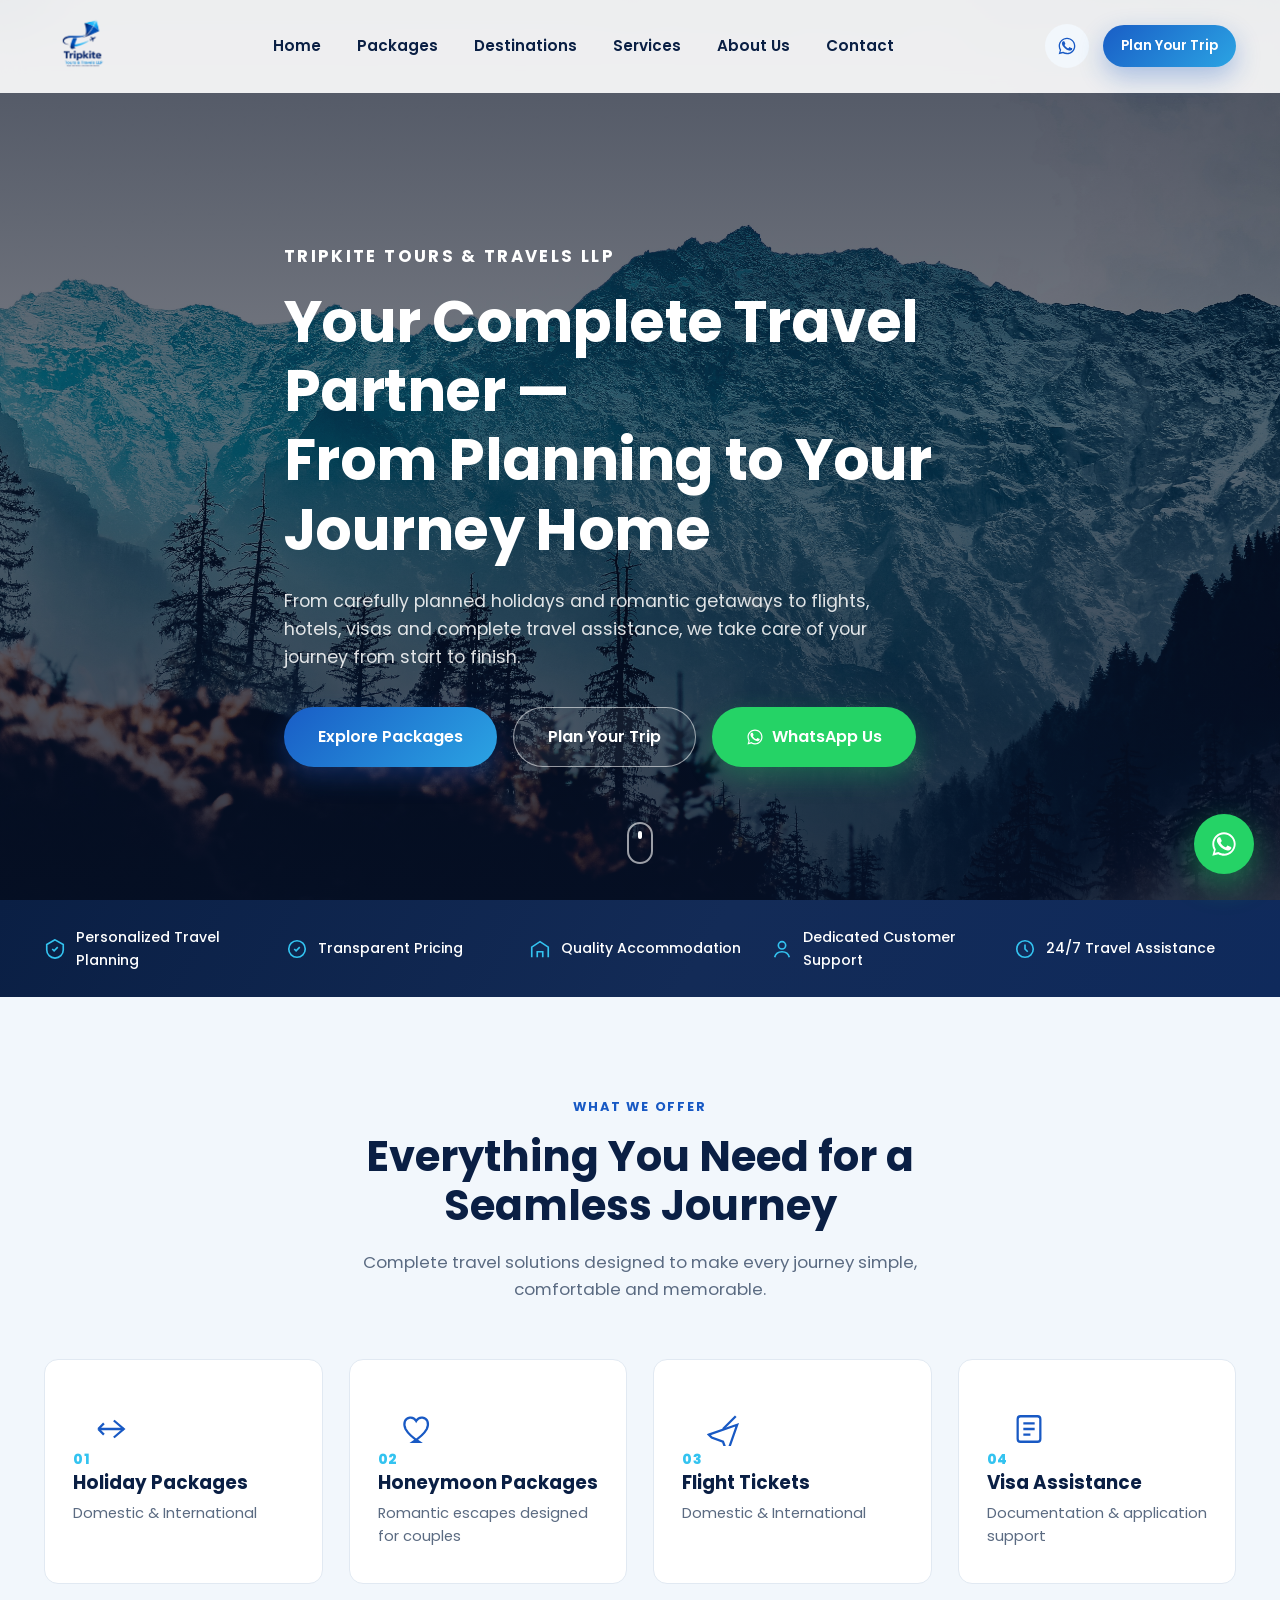
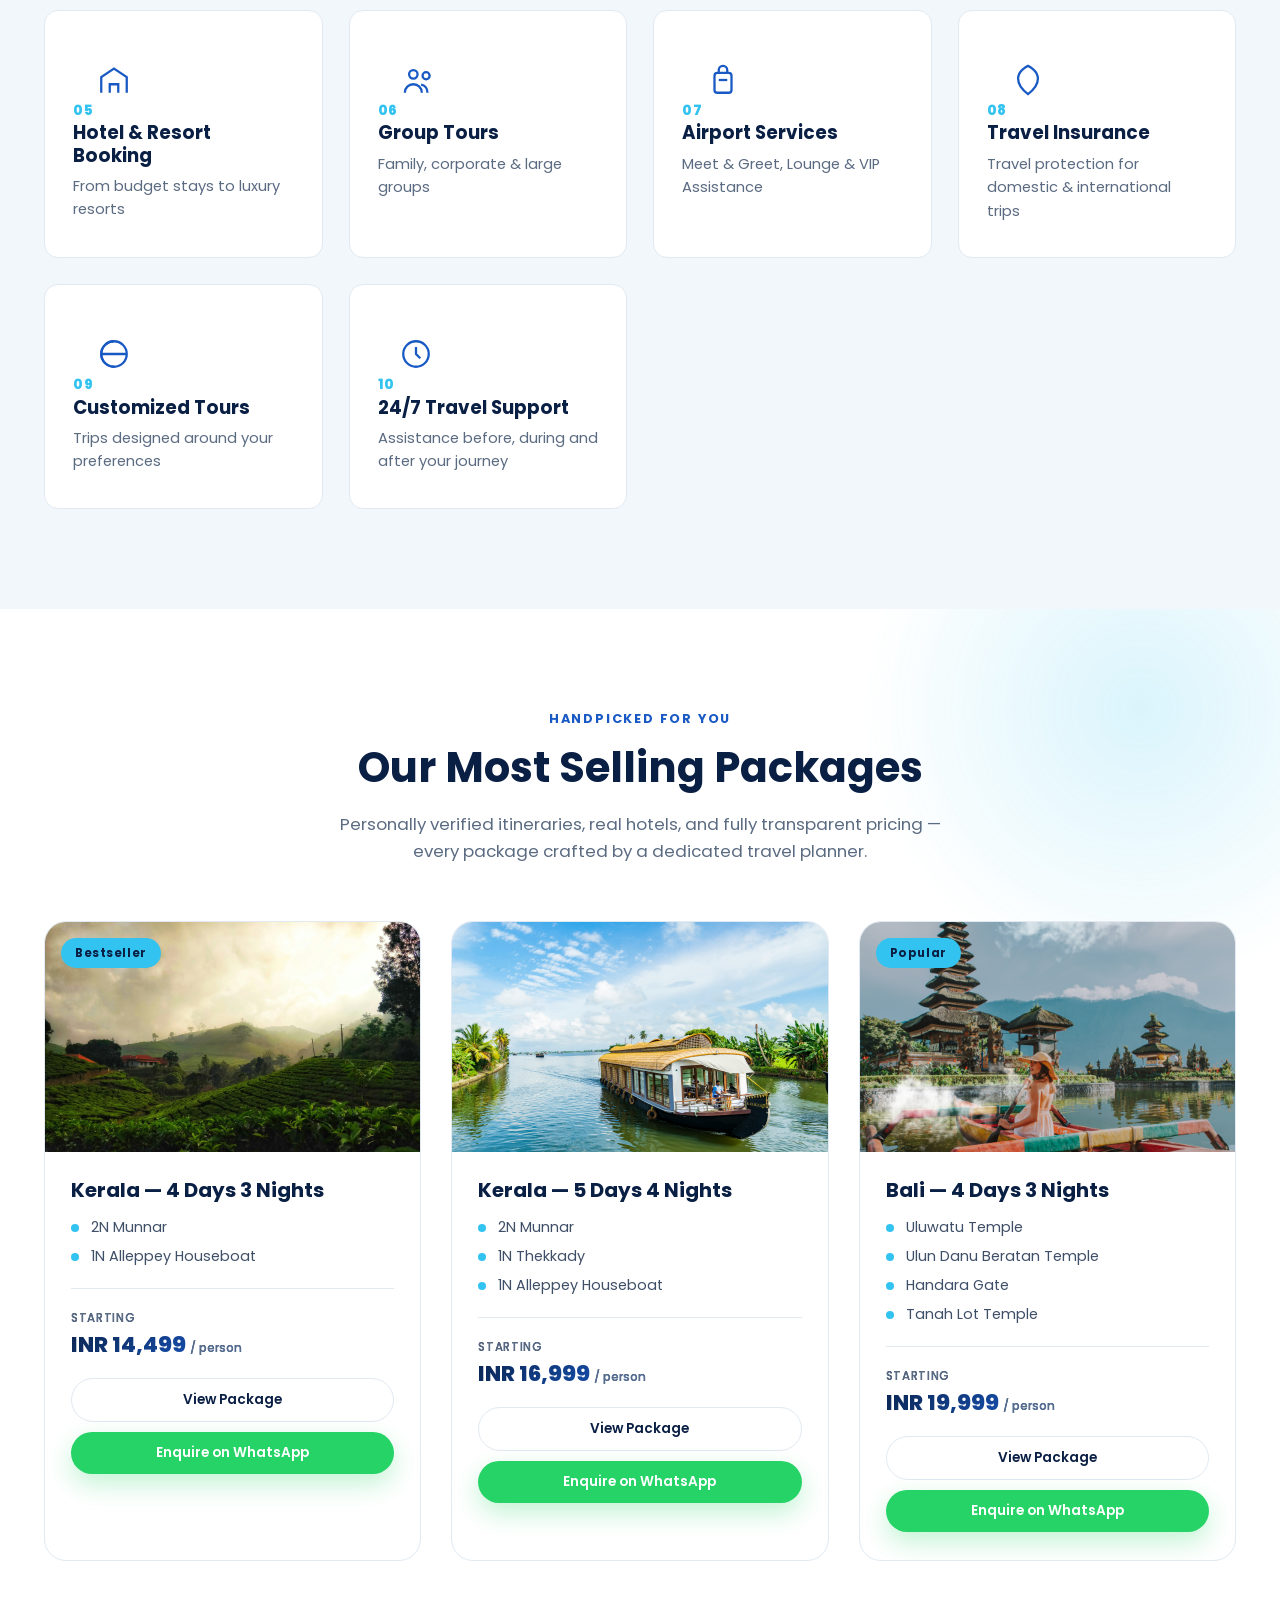
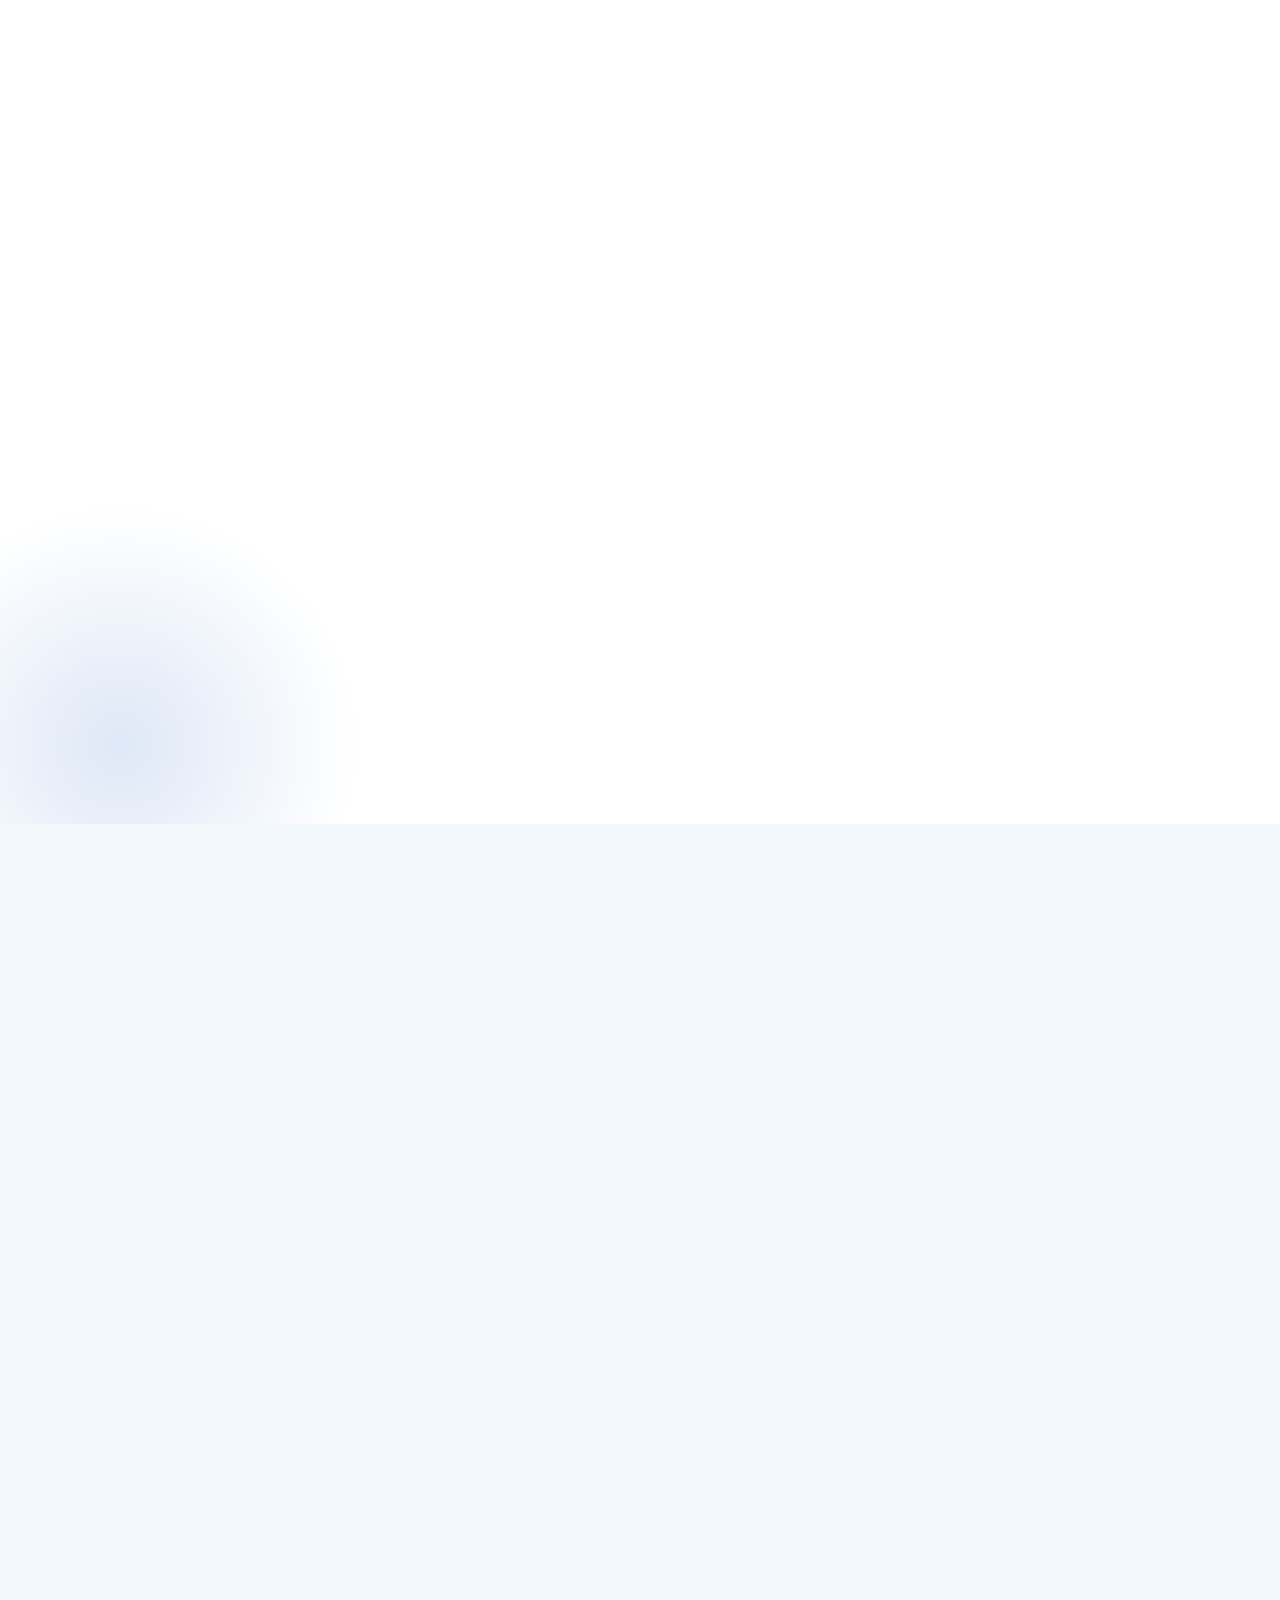
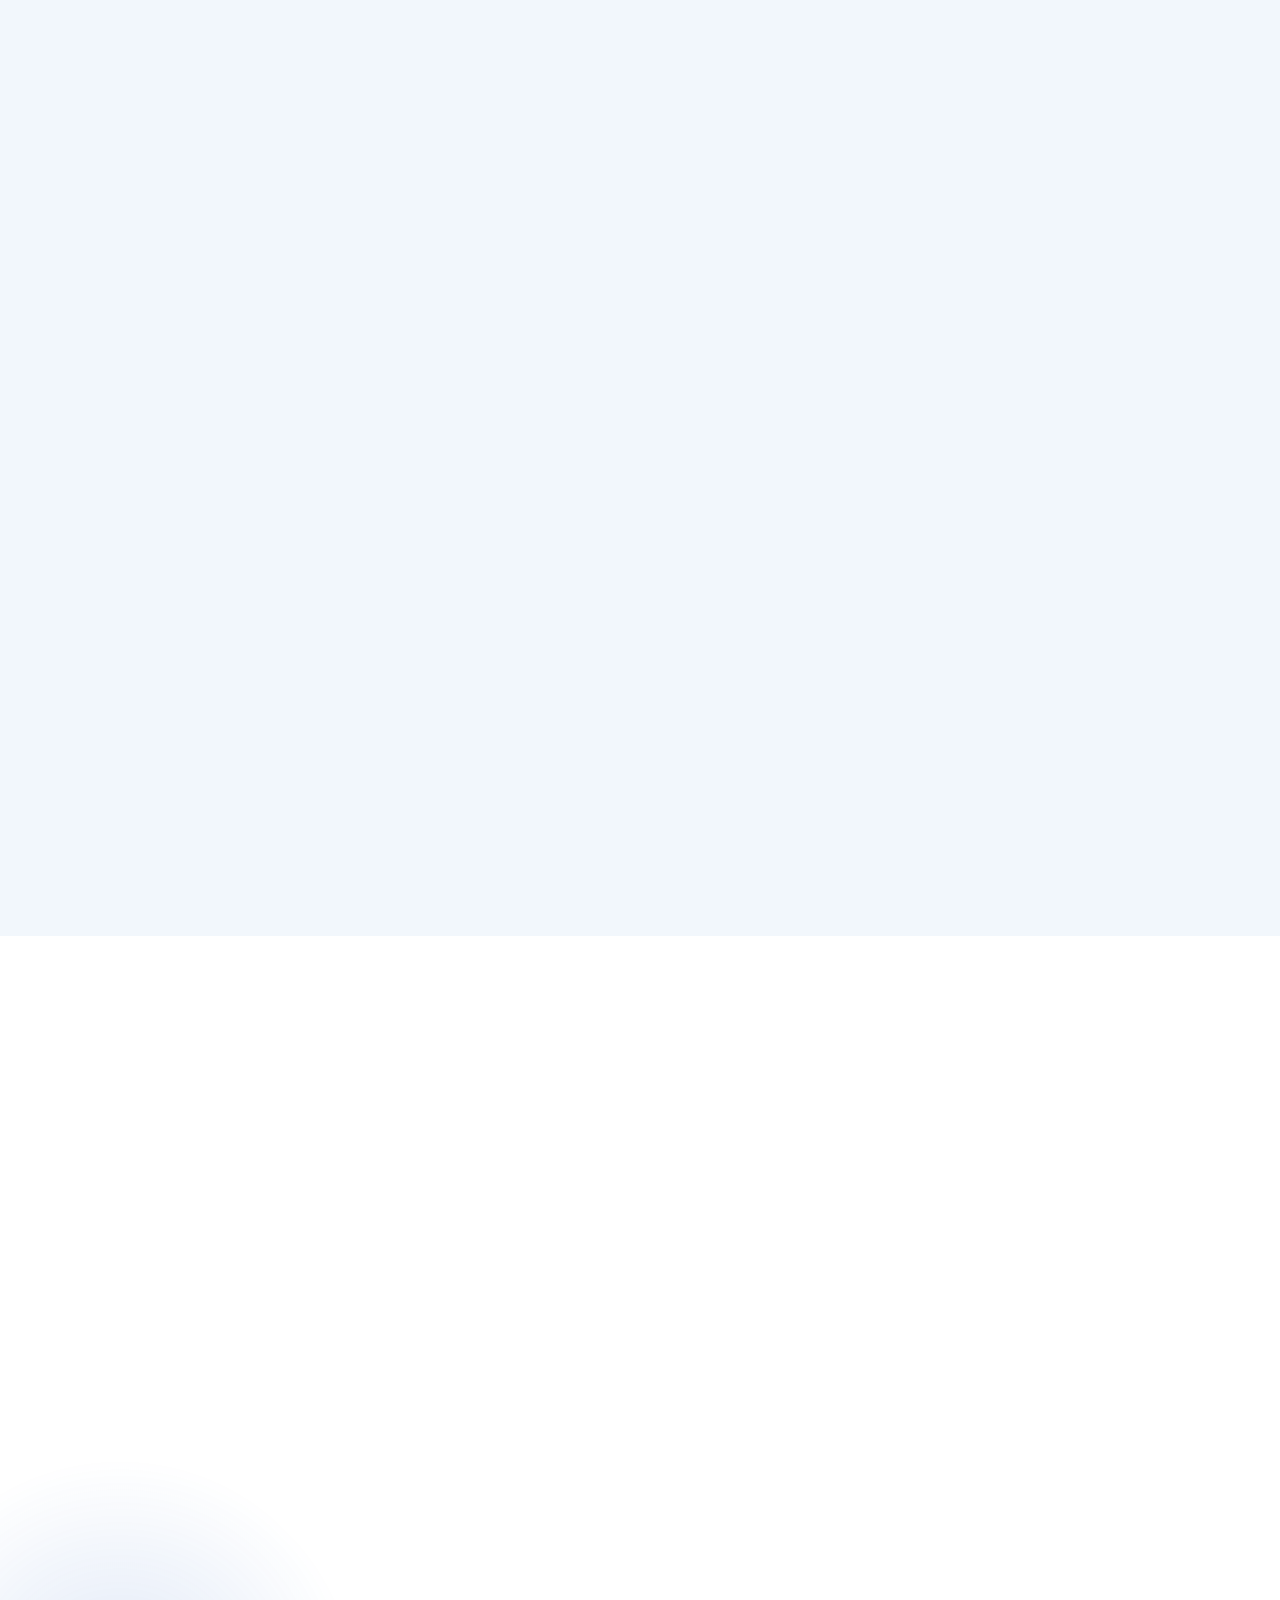
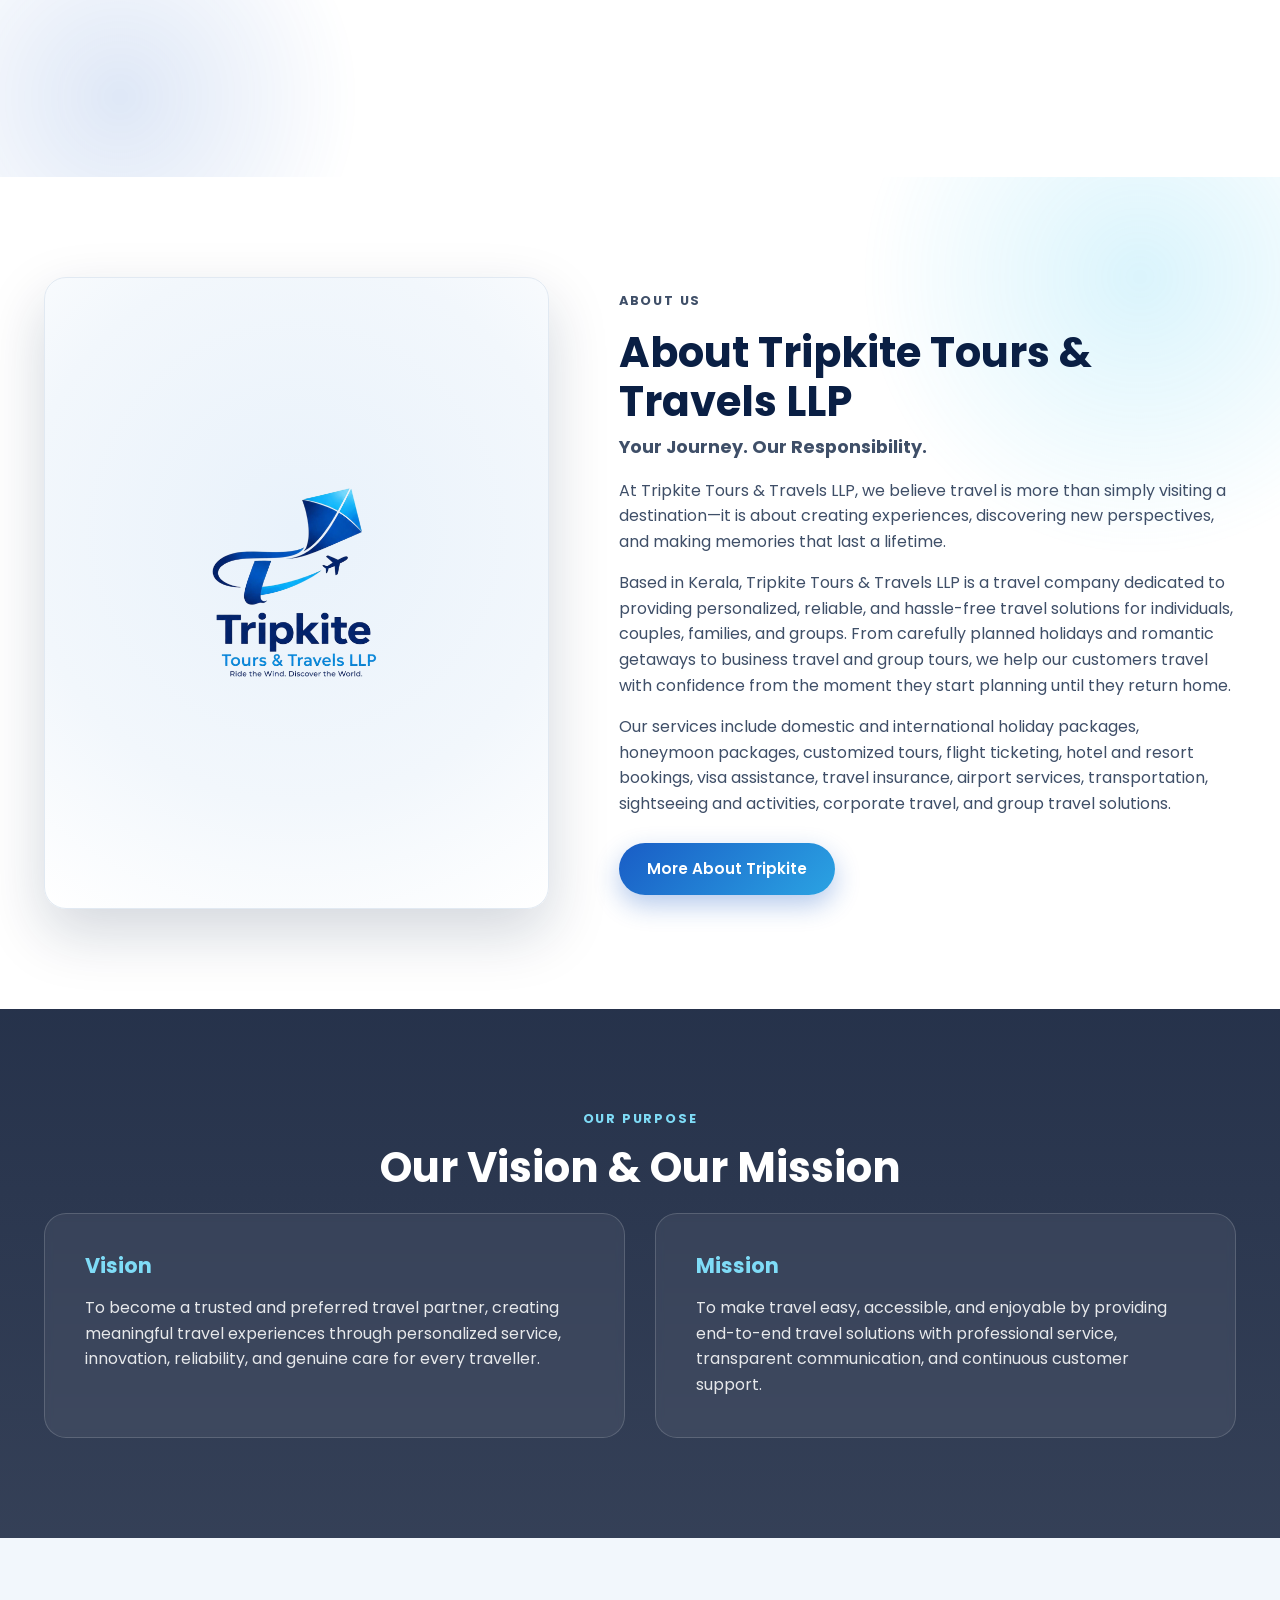
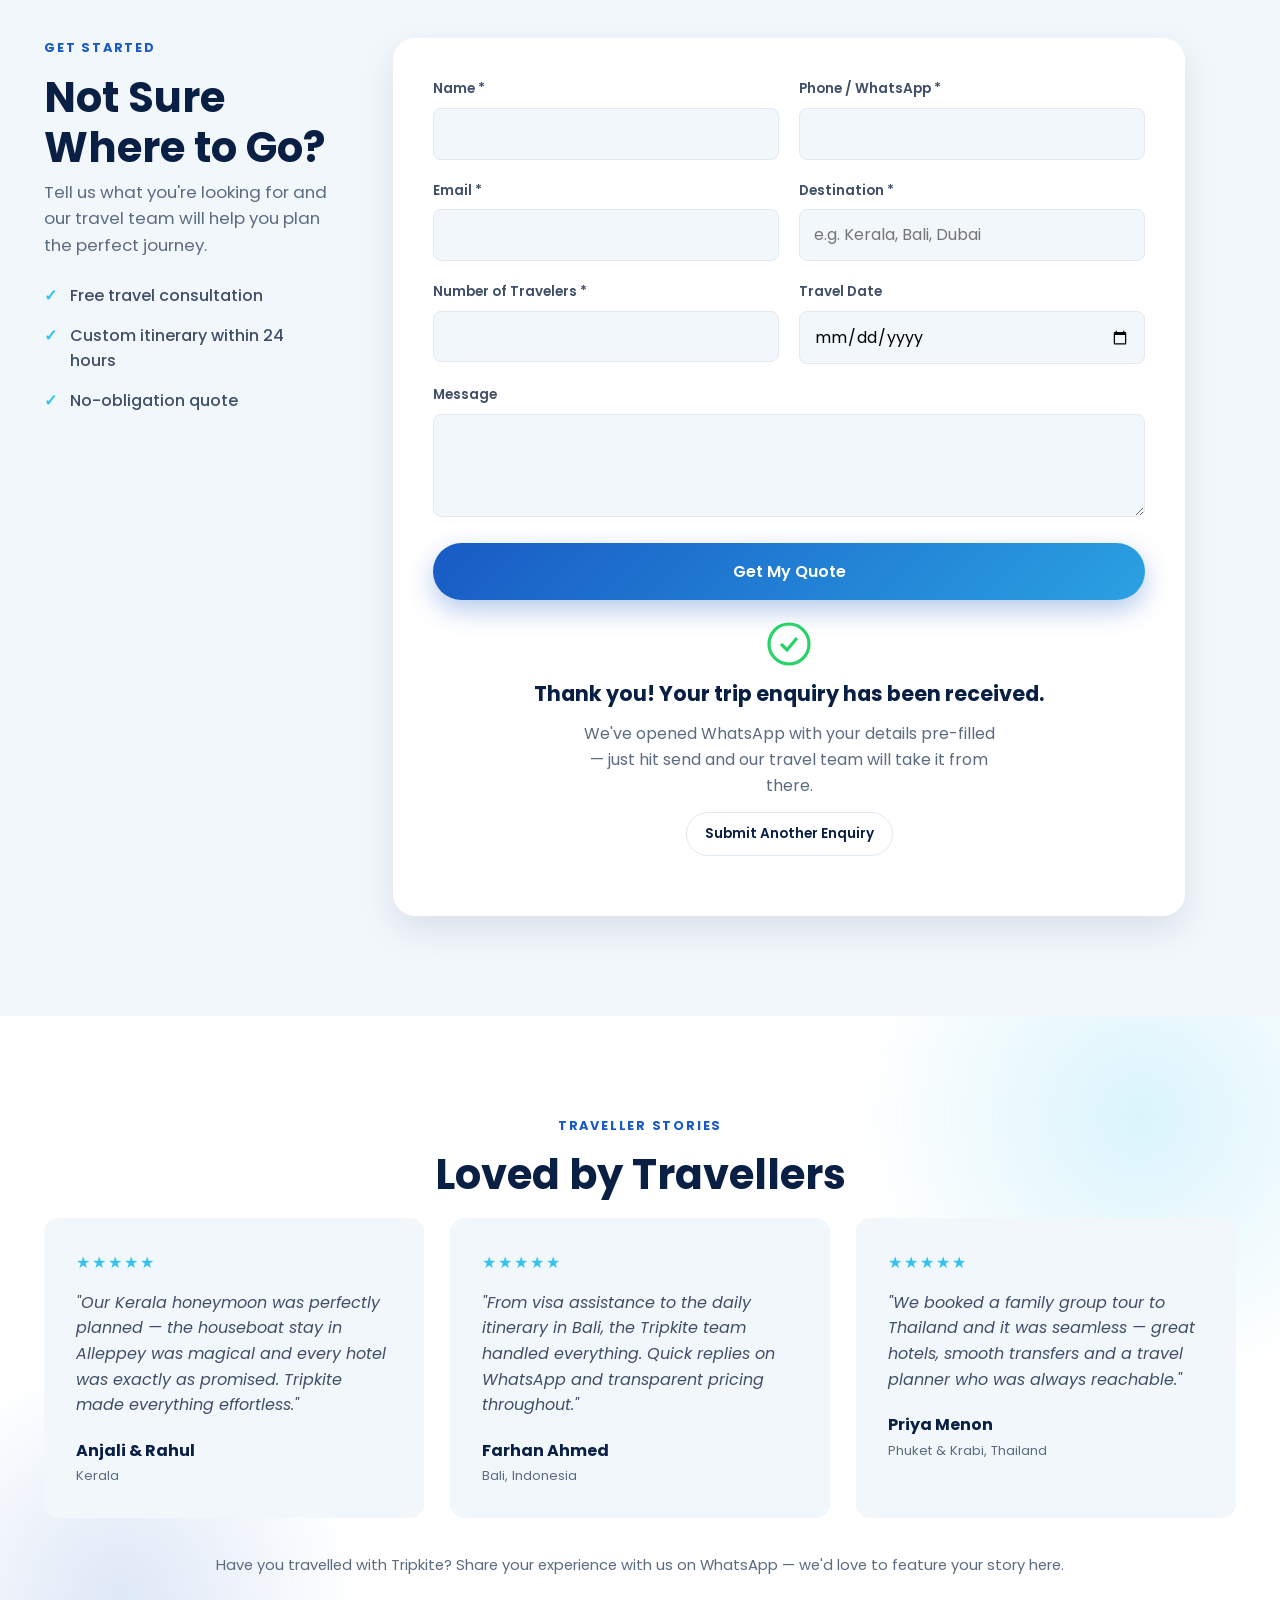
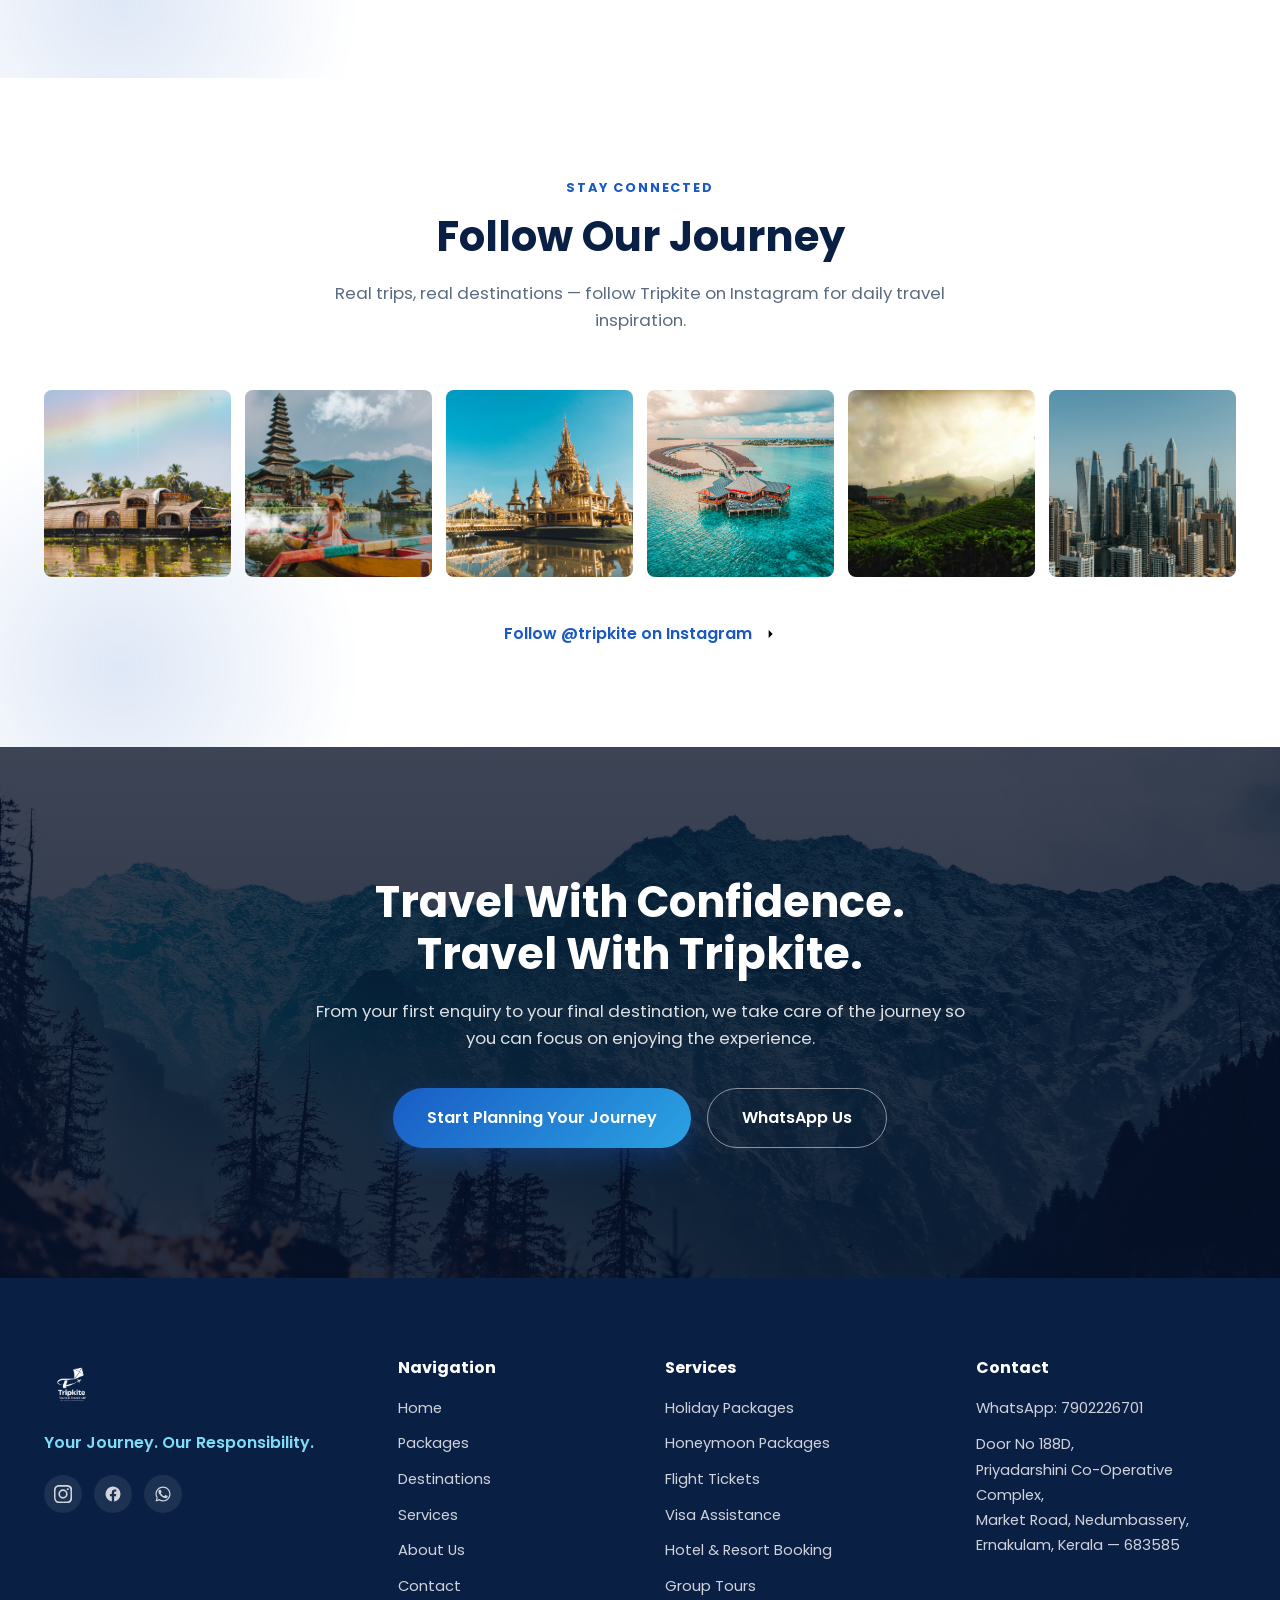
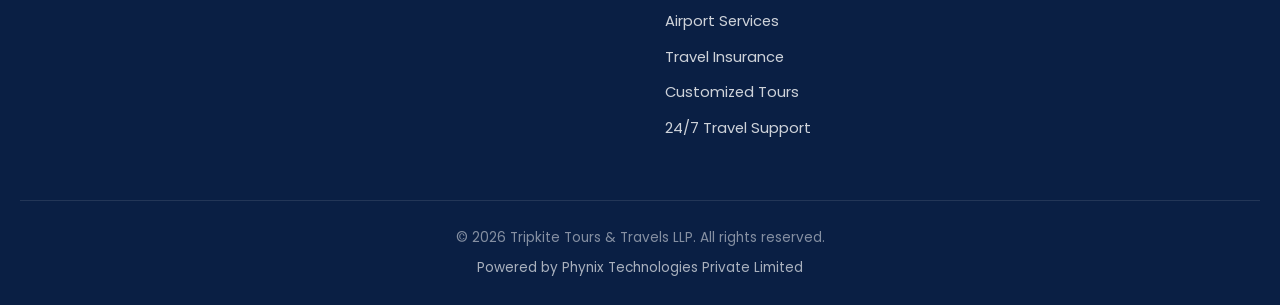
==== commit deed6f3e: "feat: update branding, imagery, typography, and destination toggle - Replace site logo with the offi" ====
--- a/index.html
+++ b/index.html
@@ -11,13 +11,13 @@
 <meta property="og:site_name" content="Tripkite Tours & Travels LLP">
 <meta property="og:title" content="Tripkite Tours & Travels LLP | Your Complete Travel Partner">
 <meta property="og:description" content="From carefully planned holidays and romantic getaways to flights, hotels, visas and complete travel assistance — Tripkite takes care of your journey from start to finish.">
-<meta property="og:image" content="assets/logo.png">
-
-<link rel="icon" type="image/png" href="assets/favicon.png">
+<meta property="og:image" content="assets/Tripkite - Official logo-Photoroom.png">
+
+<link rel="icon" type="image/png" href="assets/Tripkite - Official logo-Photoroom.png">
 
 <link rel="preconnect" href="https://fonts.googleapis.com">
 <link rel="preconnect" href="https://fonts.gstatic.com" crossorigin>
-<link href="https://fonts.googleapis.com/css2?family=Plus+Jakarta+Sans:wght@500;600;700;800&family=Inter:wght@400;500;600;700&display=swap" rel="stylesheet">
+<link href="https://fonts.googleapis.com/css2?family=Poppins:wght@400;500;600;700;800&display=swap" rel="stylesheet">
 
 <link rel="stylesheet" href="css/style.css">
 </head>
@@ -27,7 +27,7 @@
 <header class="site-header" id="site-header">
   <div class="container header-inner">
     <a href="#home" class="brand" aria-label="Tripkite Tours & Travels LLP — Home">
-      <img src="assets/logo.png" alt="Tripkite Tours & Travels LLP logo" class="brand-logo">
+      <img src="assets/Tripkite - Official logo-Photoroom.png" alt="Tripkite Tours & Travels LLP logo" class="brand-logo">
     </a>
 
     <nav class="main-nav" id="main-nav" aria-label="Primary">
@@ -79,7 +79,7 @@
 
 <!-- ============ HERO ============ -->
 <section class="hero">
-  <div class="hero-bg" style="background-image:url('assets/hero-mountain.jpg');"></div>
+  <div class="hero-bg" style="background-image:url('assets/HIMACHAL PRADESH.jpg');"></div>
   <div class="hero-overlay"></div>
   <div class="container hero-inner">
     <p class="eyebrow reveal-up">TRIPKITE TOURS &amp; TRAVELS LLP</p>
@@ -208,7 +208,7 @@
       <!-- Package cards injected/mirrored here; static markup below for SEO -->
 
       <article class="package-card reveal-up" data-package="kerala-4d3n">
-        <div class="package-img" style="background-image:url('https://loremflickr.com/900/650/munnar,teagarden');"><span class="package-badge">Bestseller</span></div>
+        <div class="package-img" style="background-image:url('assets/Kerala — 4 Days 3 Nights.jpg');"><span class="package-badge">Bestseller</span></div>
         <div class="package-body">
           <h3>Kerala — 4 Days 3 Nights</h3>
           <ul class="package-highlights">
@@ -226,7 +226,7 @@
       </article>
 
       <article class="package-card reveal-up" data-package="kerala-5d4n">
-        <div class="package-img" style="background-image:url('https://loremflickr.com/900/650/alleppey,houseboat,backwaters');"></div>
+        <div class="package-img" style="background-image:url('assets/Kerala — 5 Days 4 Nights.jpg');"></div>
         <div class="package-body">
           <h3>Kerala — 5 Days 4 Nights</h3>
           <ul class="package-highlights">
@@ -245,7 +245,7 @@
       </article>
 
       <article class="package-card reveal-up" data-package="bali-4d3n">
-        <div class="package-img" style="background-image:url('https://loremflickr.com/900/650/bali,temple,tropical');"><span class="package-badge">Popular</span></div>
+        <div class="package-img" style="background-image:url('assets/Bali — 4 Days 3 Nights.jpg');"><span class="package-badge">Popular</span></div>
         <div class="package-body">
           <h3>Bali — 4 Days 3 Nights</h3>
           <ul class="package-highlights">
@@ -265,7 +265,7 @@
       </article>
 
       <article class="package-card reveal-up" data-package="lakshadweep-4d3n">
-        <div class="package-img" style="background-image:url('https://loremflickr.com/900/650/lakshadweep,island,lagoon');"></div>
+        <div class="package-img" style="background-image:url('assets/Lakshadweep — 4 Days 3 Nights.jpg');"></div>
         <div class="package-body">
           <h3>Lakshadweep — 4 Days 3 Nights</h3>
           <ul class="package-highlights">
@@ -285,7 +285,7 @@
       </article>
 
       <article class="package-card reveal-up" data-package="phuket-krabi-5d4n">
-        <div class="package-img" style="background-image:url('https://loremflickr.com/900/650/phuket,krabi,islands');"><span class="package-badge">Trending</span></div>
+        <div class="package-img" style="background-image:url('assets/Phuket & Krabi — 5 Days 4 Nights.jpg');"><span class="package-badge">Trending</span></div>
         <div class="package-body">
           <h3>Phuket &amp; Krabi — 5 Days 4 Nights</h3>
           <ul class="package-highlights">
@@ -318,69 +318,69 @@
     <p class="section-sub reveal-up">From the beauty of Kerala to unforgettable international escapes, discover destinations designed around your journey.</p>
 
     <div class="dest-toggle reveal-up" role="tablist" aria-label="Destination type">
-      <button class="dest-toggle-btn active" data-target="domestic" role="tab" aria-selected="true">Domestic</button>
-      <button class="dest-toggle-btn" data-target="international" role="tab" aria-selected="false">International</button>
+      <button class="dest-toggle-btn active" data-target="domestic" role="tab" aria-selected="true" aria-controls="domestic-grid">Domestic</button>
+      <button class="dest-toggle-btn" data-target="international" role="tab" aria-selected="false" aria-controls="international-grid">International</button>
     </div>
 
     <!-- DOMESTIC -->
     <div class="dest-grid" id="domestic-grid" role="tabpanel">
       <article class="dest-card dest-card-lg reveal-up">
-        <div class="dest-img" style="background-image:url('https://loremflickr.com/900/1000/kerala,backwaters,houseboat');"></div>
+        <div class="dest-img" style="background-image:url('assets/kerala.jpg');"></div>
         <div class="dest-info">
           <h3>Kerala</h3>
           <p class="dest-tags">Munnar · Thekkady · Alleppey Houseboat · Kovalam · Varkala</p>
         </div>
       </article>
       <article class="dest-card reveal-up">
-        <div class="dest-img" style="background-image:url('https://loremflickr.com/700/560/beach,goa');"></div>
+        <div class="dest-img" style="background-image:url('assets/Goa.jpg');"></div>
         <div class="dest-info"><h3>Goa</h3><p class="dest-tags">North Goa · South Goa</p></div>
       </article>
       <article class="dest-card reveal-up">
-        <div class="dest-img" style="background-image:url('https://loremflickr.com/700/560/andaman,beach,island');"></div>
+        <div class="dest-img" style="background-image:url('assets/ANDAMAN & NICOBAR.jpg');"></div>
         <div class="dest-info"><h3>Andaman &amp; Nicobar</h3></div>
       </article>
       <article class="dest-card reveal-up">
-        <div class="dest-img" style="background-image:url('https://loremflickr.com/700/560/lakshadweep,lagoon');"></div>
+        <div class="dest-img" style="background-image:url('assets/Lakshadweep — 4 Days 3 Nights.jpg');"></div>
         <div class="dest-info"><h3>Lakshadweep</h3></div>
       </article>
       <article class="dest-card reveal-up">
-        <div class="dest-img" style="background-image:url('https://loremflickr.com/700/560/coorg,karnataka,coffee');"></div>
+        <div class="dest-img" style="background-image:url('assets/KARNATAKA.jpg');"></div>
         <div class="dest-info"><h3>Karnataka</h3><p class="dest-tags">Coorg · Chikmagalur · Bangalore</p></div>
       </article>
       <article class="dest-card reveal-up">
-        <div class="dest-img" style="background-image:url('https://loremflickr.com/700/560/ooty,hillstation');"></div>
+        <div class="dest-img" style="background-image:url('assets/TAMIL NADU.jpg');"></div>
         <div class="dest-info"><h3>Tamil Nadu</h3><p class="dest-tags">Ooty · Kodaikanal · Chennai</p></div>
       </article>
       <article class="dest-card reveal-up">
-        <div class="dest-img" style="background-image:url('https://loremflickr.com/700/560/visakhapatnam,tirupati');"></div>
+        <div class="dest-img" style="background-image:url('assets/ANDHRA PRADESH.jpg');"></div>
         <div class="dest-info"><h3>Andhra Pradesh</h3><p class="dest-tags">Visakhapatnam · Tirupati</p></div>
       </article>
       <article class="dest-card reveal-up">
-        <div class="dest-img" style="background-image:url('https://loremflickr.com/700/560/hyderabad,charminar');"></div>
+        <div class="dest-img" style="background-image:url('assets/TELANGANA.jpg');"></div>
         <div class="dest-info"><h3>Telangana</h3><p class="dest-tags">Hyderabad</p></div>
       </article>
       <article class="dest-card reveal-up">
-        <div class="dest-img" style="background-image:url('https://loremflickr.com/700/560/pondicherry,promenade');"></div>
+        <div class="dest-img" style="background-image:url('assets/PONDICHERRY.jpg');"></div>
         <div class="dest-info"><h3>Pondicherry</h3></div>
       </article>
       <article class="dest-card reveal-up">
-        <div class="dest-img" style="background-image:url('https://loremflickr.com/700/560/kashmir,dallake,mountains');"></div>
+        <div class="dest-img" style="background-image:url('assets/KASHMIR.jpg');"></div>
         <div class="dest-info"><h3>Kashmir</h3></div>
       </article>
       <article class="dest-card reveal-up">
-        <div class="dest-img" style="background-image:url('https://loremflickr.com/700/560/manali,shimla,himalayas');"></div>
+        <div class="dest-img" style="background-image:url('assets/HIMACHAL PRADESH.jpg');"></div>
         <div class="dest-info"><h3>Himachal Pradesh</h3><p class="dest-tags">Manali · Shimla</p></div>
       </article>
       <article class="dest-card reveal-up">
-        <div class="dest-img" style="background-image:url('https://loremflickr.com/700/560/rajasthan,udaipur,palace');"></div>
+        <div class="dest-img" style="background-image:url('assets/RAJASTHAN.jpg');"></div>
         <div class="dest-info"><h3>Rajasthan</h3><p class="dest-tags">Jaipur · Udaipur · Jodhpur</p></div>
       </article>
       <article class="dest-card reveal-up">
-        <div class="dest-img" style="background-image:url('https://loremflickr.com/700/560/tajmahal,agra,delhi');"></div>
+        <div class="dest-img" style="background-image:url('assets/DELHI & AGRA.jpg');"></div>
         <div class="dest-info"><h3>Delhi &amp; Agra</h3></div>
       </article>
       <article class="dest-card reveal-up">
-        <div class="dest-img" style="background-image:url('https://loremflickr.com/700/560/amritsar,goldentemple');"></div>
+        <div class="dest-img" style="background-image:url('assets/AMRITSAR.jpg');"></div>
         <div class="dest-info"><h3>Amritsar</h3></div>
       </article>
     </div>
@@ -388,71 +388,71 @@
     <!-- INTERNATIONAL -->
     <div class="dest-grid" id="international-grid" role="tabpanel" hidden>
       <article class="dest-card dest-card-lg reveal-up">
-        <div class="dest-img" style="background-image:url('https://loremflickr.com/900/1000/bali,ricefield,temple');"></div>
+        <div class="dest-img" style="background-image:url('assets/Bali — 4 Days 3 Nights.jpg');"></div>
         <div class="dest-info"><h3>Bali, Indonesia</h3></div>
       </article>
       <article class="dest-card reveal-up">
-        <div class="dest-img" style="background-image:url('https://loremflickr.com/700/560/thailand,phuket,islands');"></div>
+        <div class="dest-img" style="background-image:url('assets/THAILAND.jpg');"></div>
         <div class="dest-info"><h3>Thailand</h3><p class="dest-tags">Bangkok · Pattaya · Phuket · Krabi</p></div>
       </article>
       <article class="dest-card reveal-up">
-        <div class="dest-img" style="background-image:url('https://loremflickr.com/700/560/vietnam,halongbay');"></div>
+        <div class="dest-img" style="background-image:url('assets/VIETNAM.jpg');"></div>
         <div class="dest-info"><h3>Vietnam</h3></div>
       </article>
       <article class="dest-card reveal-up">
-        <div class="dest-img" style="background-image:url('https://loremflickr.com/700/560/singapore,skyline,marinabay');"></div>
+        <div class="dest-img" style="background-image:url('assets/SINGAPORE.jpg');"></div>
         <div class="dest-info"><h3>Singapore</h3></div>
       </article>
       <article class="dest-card reveal-up">
-        <div class="dest-img" style="background-image:url('https://loremflickr.com/700/560/malaysia,kualalumpur');"></div>
+        <div class="dest-img" style="background-image:url('assets/MALAYSIA.jpg');"></div>
         <div class="dest-info"><h3>Malaysia</h3></div>
       </article>
       <article class="dest-card reveal-up">
-        <div class="dest-img" style="background-image:url('https://loremflickr.com/700/560/dubai,skyline,burjkhalifa');"></div>
+        <div class="dest-img" style="background-image:url('assets/DUBAI.jpg');"></div>
         <div class="dest-info"><h3>Dubai, UAE</h3></div>
       </article>
       <article class="dest-card reveal-up">
-        <div class="dest-img" style="background-image:url('https://loremflickr.com/700/560/srilanka,tea,coast');"></div>
+        <div class="dest-img" style="background-image:url('assets/SRILANKA.jpg');"></div>
         <div class="dest-info"><h3>Sri Lanka</h3></div>
       </article>
       <article class="dest-card reveal-up">
-        <div class="dest-img" style="background-image:url('https://loremflickr.com/700/560/qatar,doha,skyline');"></div>
+        <div class="dest-img" style="background-image:url('assets/QATAR.jpg');"></div>
         <div class="dest-info"><h3>Qatar</h3></div>
       </article>
       <article class="dest-card reveal-up">
-        <div class="dest-img" style="background-image:url('https://loremflickr.com/700/560/oman,muscat,mountains');"></div>
+        <div class="dest-img" style="background-image:url('assets/OMAN.jpg');"></div>
         <div class="dest-info"><h3>Oman</h3></div>
       </article>
       <article class="dest-card reveal-up">
-        <div class="dest-img" style="background-image:url('https://loremflickr.com/700/560/baku,azerbaijan');"></div>
+        <div class="dest-img" style="background-image:url('assets/Azerbaijan.jpg');"></div>
         <div class="dest-info"><h3>Azerbaijan</h3></div>
       </article>
       <article class="dest-card reveal-up">
-        <div class="dest-img" style="background-image:url('https://loremflickr.com/700/560/armenia,yerevan,mountains');"></div>
+        <div class="dest-img" style="background-image:url('assets/Armenia.jpg');"></div>
         <div class="dest-info"><h3>Armenia</h3></div>
       </article>
       <article class="dest-card reveal-up">
-        <div class="dest-img" style="background-image:url('https://loremflickr.com/700/560/georgia,tbilisi,mountains');"></div>
+        <div class="dest-img" style="background-image:url('assets/GEORGIA.jpg');"></div>
         <div class="dest-info"><h3>Georgia</h3></div>
       </article>
       <article class="dest-card reveal-up">
-        <div class="dest-img" style="background-image:url('https://loremflickr.com/700/560/kazakhstan,almaty,mountains');"></div>
+        <div class="dest-img" style="background-image:url('assets/Kazakhstan.jpg');"></div>
         <div class="dest-info"><h3>Kazakhstan</h3></div>
       </article>
       <article class="dest-card reveal-up">
-        <div class="dest-img" style="background-image:url('https://loremflickr.com/700/560/turkey,cappadocia,istanbul');"></div>
+        <div class="dest-img" style="background-image:url('assets/TURKEY.jpg');"></div>
         <div class="dest-info"><h3>Turkey</h3></div>
       </article>
       <article class="dest-card reveal-up">
-        <div class="dest-img" style="background-image:url('https://loremflickr.com/700/560/maldives,overwater,lagoon');"></div>
+        <div class="dest-img" style="background-image:url('assets/MALDIVES.jpg');"></div>
         <div class="dest-info"><h3>Maldives</h3></div>
       </article>
       <article class="dest-card reveal-up">
-        <div class="dest-img" style="background-image:url('https://loremflickr.com/700/560/mauritius,beach');"></div>
+        <div class="dest-img" style="background-image:url('assets/Mauritius.jpg');"></div>
         <div class="dest-info"><h3>Mauritius</h3></div>
       </article>
       <article class="dest-card reveal-up">
-        <div class="dest-img" style="background-image:url('https://loremflickr.com/700/560/seychelles,beach,rocks');"></div>
+        <div class="dest-img" style="background-image:url('assets/Seychelles.jpg');"></div>
         <div class="dest-info"><h3>Seychelles</h3></div>
       </article>
     </div>
@@ -505,7 +505,7 @@
   <span class="section-blob section-blob-cyan" aria-hidden="true"></span>
   <div class="container about-inner">
     <div class="about-img reveal-up">
-      <img src="assets/logo.png" alt="Tripkite Tours & Travels LLP logo" class="about-img-logo" loading="lazy">
+      <img src="assets/Tripkite - Official logo-Photoroom.png" alt="Tripkite Tours & Travels LLP logo" class="about-img-logo" loading="lazy">
     </div>
     <div class="about-content reveal-up">
       <p class="section-eyebrow">ABOUT US</p>
@@ -521,7 +521,7 @@
 
 <!-- ============ VISION & MISSION ============ -->
 <section class="section vision-mission" id="vision-mission">
-  <div class="vm-bg" style="background-image:url('assets/hero-mountain.jpg');"></div>
+  <div class="vm-bg" style="background-image:url('assets/HIMACHAL PRADESH.jpg');"></div>
   <div class="vm-overlay"></div>
   <div class="container">
     <p class="section-eyebrow light reveal-up">OUR PURPOSE</p>
@@ -643,12 +643,12 @@
     <p class="section-sub reveal-up">Real trips, real destinations — follow Tripkite on Instagram for daily travel inspiration.</p>
 
     <div class="social-grid">
-      <a href="https://www.instagram.com/trip.kite?igsi=MXE5OGt2eHVkZTcxcg%3D%3D&amp;utm_source=qr" target="_blank" rel="noopener" class="social-tile reveal-up" style="background-image:url('https://loremflickr.com/500/500/kerala,houseboat');" aria-label="View on Instagram"></a>
-      <a href="https://www.instagram.com/trip.kite?igsi=MXE5OGt2eHVkZTcxcg%3D%3D&amp;utm_source=qr" target="_blank" rel="noopener" class="social-tile reveal-up" style="background-image:url('https://loremflickr.com/500/500/bali,swing');" aria-label="View on Instagram"></a>
-      <a href="https://www.instagram.com/trip.kite?igsi=MXE5OGt2eHVkZTcxcg%3D%3D&amp;utm_source=qr" target="_blank" rel="noopener" class="social-tile reveal-up" style="background-image:url('https://loremflickr.com/500/500/thailand,beach,boat');" aria-label="View on Instagram"></a>
-      <a href="https://www.instagram.com/trip.kite?igsi=MXE5OGt2eHVkZTcxcg%3D%3D&amp;utm_source=qr" target="_blank" rel="noopener" class="social-tile reveal-up" style="background-image:url('https://loremflickr.com/500/500/maldives,water,villa');" aria-label="View on Instagram"></a>
-      <a href="https://www.instagram.com/trip.kite?igsi=MXE5OGt2eHVkZTcxcg%3D%3D&amp;utm_source=qr" target="_blank" rel="noopener" class="social-tile reveal-up" style="background-image:url('https://loremflickr.com/500/500/munnar,teagarden,green');" aria-label="View on Instagram"></a>
-      <a href="https://www.instagram.com/trip.kite?igsi=MXE5OGt2eHVkZTcxcg%3D%3D&amp;utm_source=qr" target="_blank" rel="noopener" class="social-tile reveal-up" style="background-image:url('https://loremflickr.com/500/500/dubai,desert,skyline');" aria-label="View on Instagram"></a>
+      <a href="https://www.instagram.com/trip.kite?igsi=MXE5OGt2eHVkZTcxcg%3D%3D&amp;utm_source=qr" target="_blank" rel="noopener" class="social-tile reveal-up" style="background-image:url('assets/kerala.jpg');" aria-label="View on Instagram"></a>
+      <a href="https://www.instagram.com/trip.kite?igsi=MXE5OGt2eHVkZTcxcg%3D%3D&amp;utm_source=qr" target="_blank" rel="noopener" class="social-tile reveal-up" style="background-image:url('assets/Bali — 4 Days 3 Nights.jpg');" aria-label="View on Instagram"></a>
+      <a href="https://www.instagram.com/trip.kite?igsi=MXE5OGt2eHVkZTcxcg%3D%3D&amp;utm_source=qr" target="_blank" rel="noopener" class="social-tile reveal-up" style="background-image:url('assets/THAILAND.jpg');" aria-label="View on Instagram"></a>
+      <a href="https://www.instagram.com/trip.kite?igsi=MXE5OGt2eHVkZTcxcg%3D%3D&amp;utm_source=qr" target="_blank" rel="noopener" class="social-tile reveal-up" style="background-image:url('assets/MALDIVES.jpg');" aria-label="View on Instagram"></a>
+      <a href="https://www.instagram.com/trip.kite?igsi=MXE5OGt2eHVkZTcxcg%3D%3D&amp;utm_source=qr" target="_blank" rel="noopener" class="social-tile reveal-up" style="background-image:url('assets/Kerala — 4 Days 3 Nights.jpg');" aria-label="View on Instagram"></a>
+      <a href="https://www.instagram.com/trip.kite?igsi=MXE5OGt2eHVkZTcxcg%3D%3D&amp;utm_source=qr" target="_blank" rel="noopener" class="social-tile reveal-up" style="background-image:url('assets/DUBAI.jpg');" aria-label="View on Instagram"></a>
     </div>
     <div class="center-cta reveal-up">
       <a href="https://www.instagram.com/trip.kite?igsi=MXE5OGt2eHVkZTcxcg%3D%3D&amp;utm_source=qr" target="_blank" rel="noopener" class="link-arrow">Follow @tripkite on Instagram <svg viewBox="0 0 24 24" width="16" height="16" aria-hidden="true"><path d="M5 12h14M13 6l6 6-6 6"/></svg></a>
@@ -658,7 +658,7 @@
 
 <!-- ============ FINAL CTA ============ -->
 <section class="final-cta">
-  <div class="final-cta-bg" style="background-image:url('assets/hero-mountain.jpg');"></div>
+  <div class="final-cta-bg" style="background-image:url('assets/HIMACHAL PRADESH.jpg');"></div>
   <div class="final-cta-overlay"></div>
   <div class="container final-cta-inner">
     <h2 class="reveal-up">Travel With Confidence. Travel With Tripkite.</h2>
@@ -676,7 +676,7 @@
 <footer class="site-footer" id="contact">
   <div class="container footer-grid">
     <div class="footer-brand">
-      <img src="assets/logo.png" alt="Tripkite Tours & Travels LLP logo" class="footer-logo" loading="lazy">
+      <img src="assets/Tripkite - Official logo-Photoroom.png" alt="Tripkite Tours & Travels LLP logo" class="footer-logo" loading="lazy">
       <p class="footer-tagline">Your Journey. Our Responsibility.</p>
       <div class="footer-social">
         <a href="https://www.instagram.com/trip.kite?igsi=MXE5OGt2eHVkZTcxcg%3D%3D&amp;utm_source=qr" target="_blank" rel="noopener" aria-label="Instagram"><svg viewBox="0 0 24 24" width="18" height="18" fill="currentColor" aria-hidden="true"><path d="M12 2.2c3.2 0 3.6 0 4.9.1 1.2.1 1.9.2 2.3.4.6.2 1 .5 1.4.9.4.4.7.9.9 1.4.2.4.4 1.1.4 2.3.1 1.3.1 1.7.1 4.9s0 3.6-.1 4.9c-.1 1.2-.2 1.9-.4 2.3-.2.6-.5 1-.9 1.4-.4.4-.9.7-1.4.9-.4.2-1.1.4-2.3.4-1.3.1-1.7.1-4.9.1s-3.6 0-4.9-.1c-1.2-.1-1.9-.2-2.3-.4-.6-.2-1-.5-1.4-.9-.4-.4-.7-.9-.9-1.4-.2-.4-.4-1.1-.4-2.3-.1-1.3-.1-1.7-.1-4.9s0-3.6.1-4.9c.1-1.2.2-1.9.4-2.3.2-.6.5-1 .9-1.4.4-.4.9-.7 1.4-.9.4-.2 1.1-.4 2.3-.4 1.3-.1 1.7-.1 4.9-.1zM12 0C8.7 0 8.3 0 7 .1 5.7.1 4.8.3 4 .6c-.8.3-1.5.7-2.2 1.4C1.1 2.7.7 3.4.4 4.2c-.3.8-.5 1.7-.6 3C0 8.3 0 8.7 0 12s0 3.7.1 5c.1 1.3.3 2.2.6 3 .3.8.7 1.5 1.4 2.2.7.7 1.4 1.1 2.2 1.4.8.3 1.7.5 3 .6 1.3.1 1.7.1 5 .1s3.7 0 5-.1c1.3-.1 2.2-.3 3-.6.8-.3 1.5-.7 2.2-1.4.7-.7 1.1-1.4 1.4-2.2.3-.8.5-1.7.6-3 .1-1.3.1-1.7.1-5s0-3.7-.1-5c-.1-1.3-.3-2.2-.6-3-.3-.8-.7-1.5-1.4-2.2C21.3 1.1 20.6.7 19.8.4c-.8-.3-1.7-.5-3-.6C15.7 0 15.3 0 12 0z"/><path d="M12 5.8A6.2 6.2 0 1 0 12 18.2 6.2 6.2 0 0 0 12 5.8zm0 10.2a4 4 0 1 1 0-8 4 4 0 0 1 0 8z"/><circle cx="18.4" cy="5.6" r="1.4"/></svg></a>
@@ -732,6 +732,7 @@
   <div class="footer-bottom">
     <div class="container">
       <p>&copy; 2026 Tripkite Tours &amp; Travels LLP. All rights reserved.</p>
+      <p class="footer-credit">Powered by Phynix Technologies Private Limited</p>
     </div>
   </div>
 </footer>
--- a/css/style.css
+++ b/css/style.css
@@ -19,8 +19,8 @@
   --radius-sm:8px;
   --radius:14px;
   --radius-lg:22px;
-  --font-head:'Plus Jakarta Sans',sans-serif;
-  --font-body:'Inter',sans-serif;
+  --font-head:'Poppins',sans-serif;
+  --font-body:'Poppins',sans-serif;
   --container:1240px;
   --wa-green:#25D366;
   --grad-brand:linear-gradient(135deg,var(--royal) 0%,var(--cyan) 100%);
@@ -170,6 +170,12 @@
 .hero-sub{font-size:clamp(.98rem,2.2vw,1.1rem);color:rgba(255,255,255,.86);max-width:600px;margin-bottom:36px;}
 .hero-ctas{display:flex;flex-wrap:wrap;gap:16px;}
 
+@media (min-width:861px){
+  .brand-logo{height:78px;}
+  .site-header.scrolled .brand-logo{height:58px;}
+  .hero .eyebrow{font-size:1.05rem;color:var(--white);}
+}
+
 .scroll-indicator{
   position:absolute;bottom:36px;left:50%;transform:translateX(-50%);z-index:2;
   width:26px;height:42px;border:2px solid rgba(255,255,255,.6);border-radius:20px;
@@ -292,6 +298,7 @@
   display:grid;grid-template-columns:repeat(4,1fr);grid-auto-rows:220px;gap:22px;
   grid-auto-flow:dense;
 }
+.dest-grid[hidden]{display:none;}
 .dest-card{
   position:relative;border-radius:var(--radius);overflow:hidden;grid-column:span 1;grid-row:span 1;
   transition:transform .4s ease;
@@ -445,6 +452,7 @@
 .footer-col a:hover{color:var(--cyan-2);}
 .footer-address{line-height:1.7;}
 .footer-bottom{padding:26px 0;text-align:center;font-size:.85rem;color:rgba(255,255,255,.5);}
+.footer-credit{margin-top:8px;color:rgba(255,255,255,.65);}
 
 /* ==================== FLOATING WHATSAPP ==================== */
 .floating-whatsapp{
@@ -531,6 +539,7 @@
   .brand-logo{height:48px;}
   .site-header.scrolled .header-inner{height:64px;}
   .site-header.scrolled .brand-logo{height:42px;}
+  .hero .eyebrow{font-size:.95rem;color:var(--white);}
   section[id],.site-footer[id]{scroll-margin-top:76px;}
 
   .dest-grid{grid-template-columns:repeat(2,1fr);grid-auto-rows:200px;}
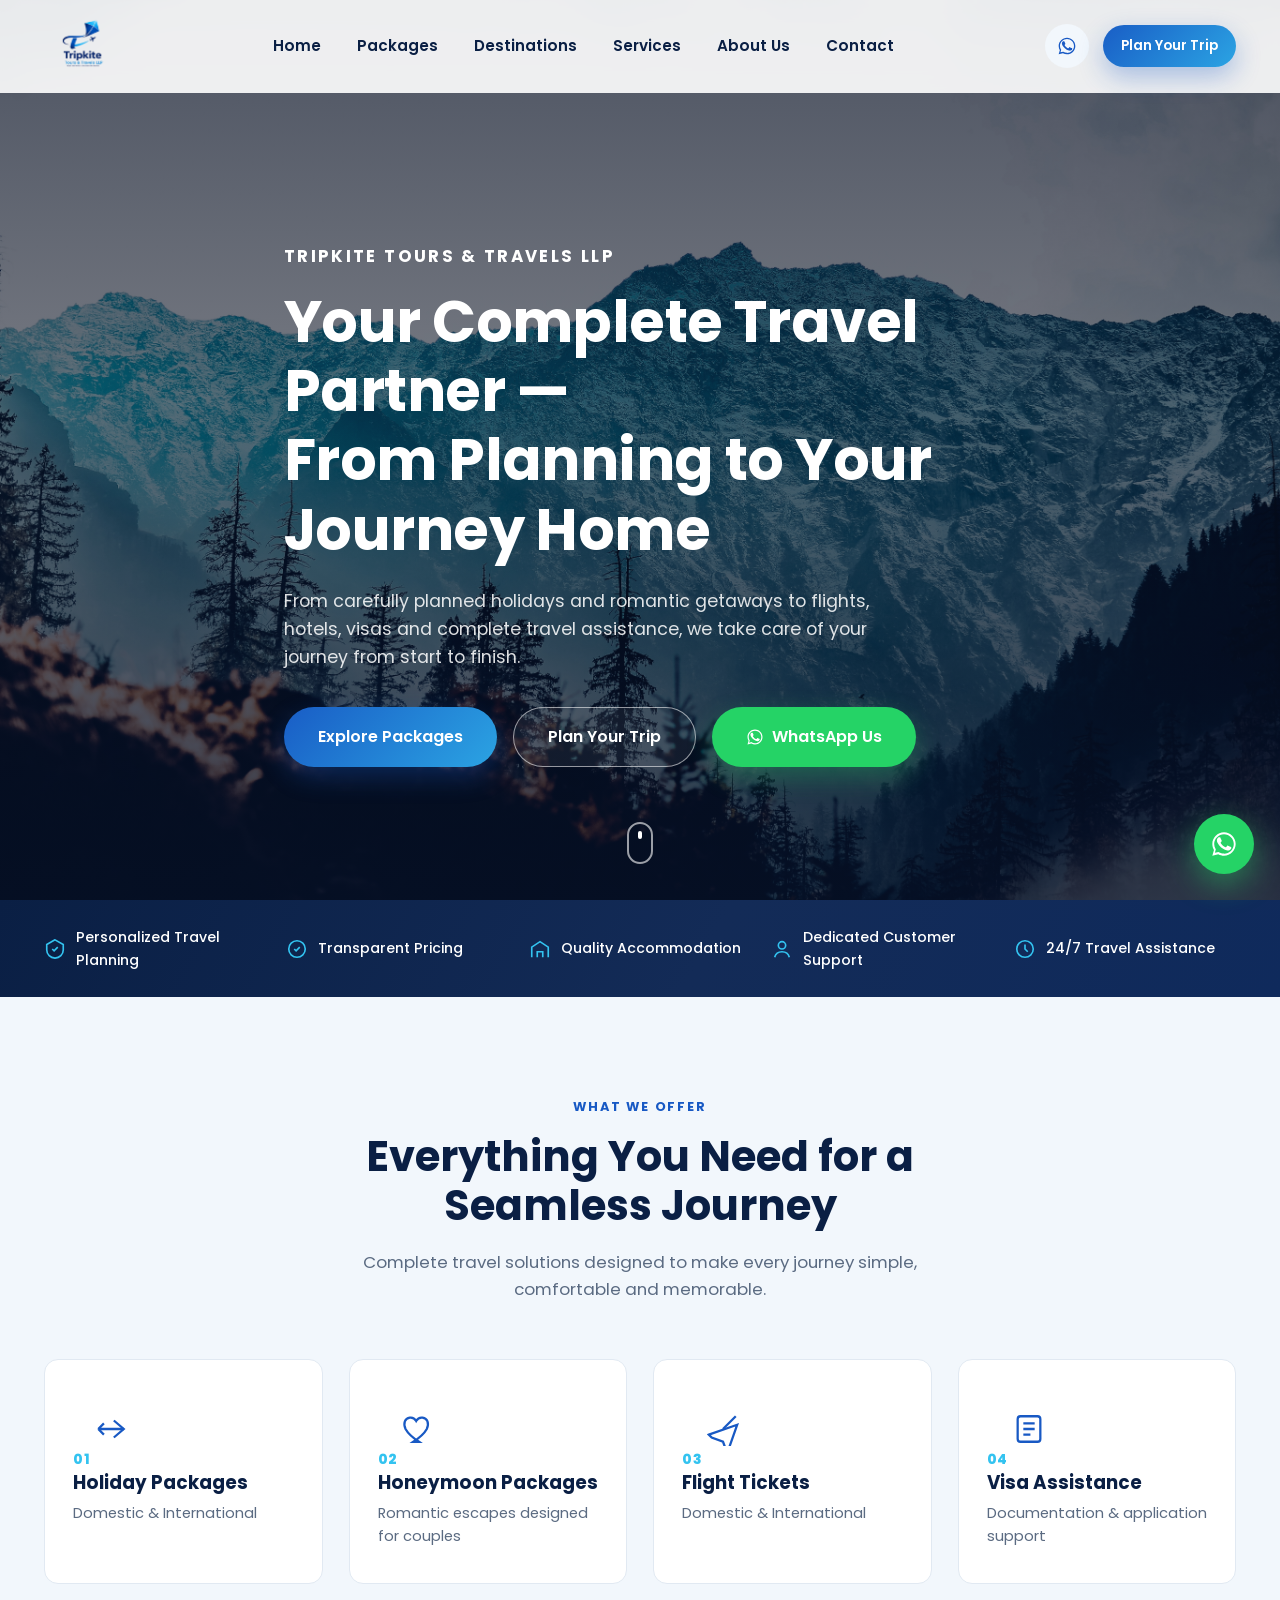
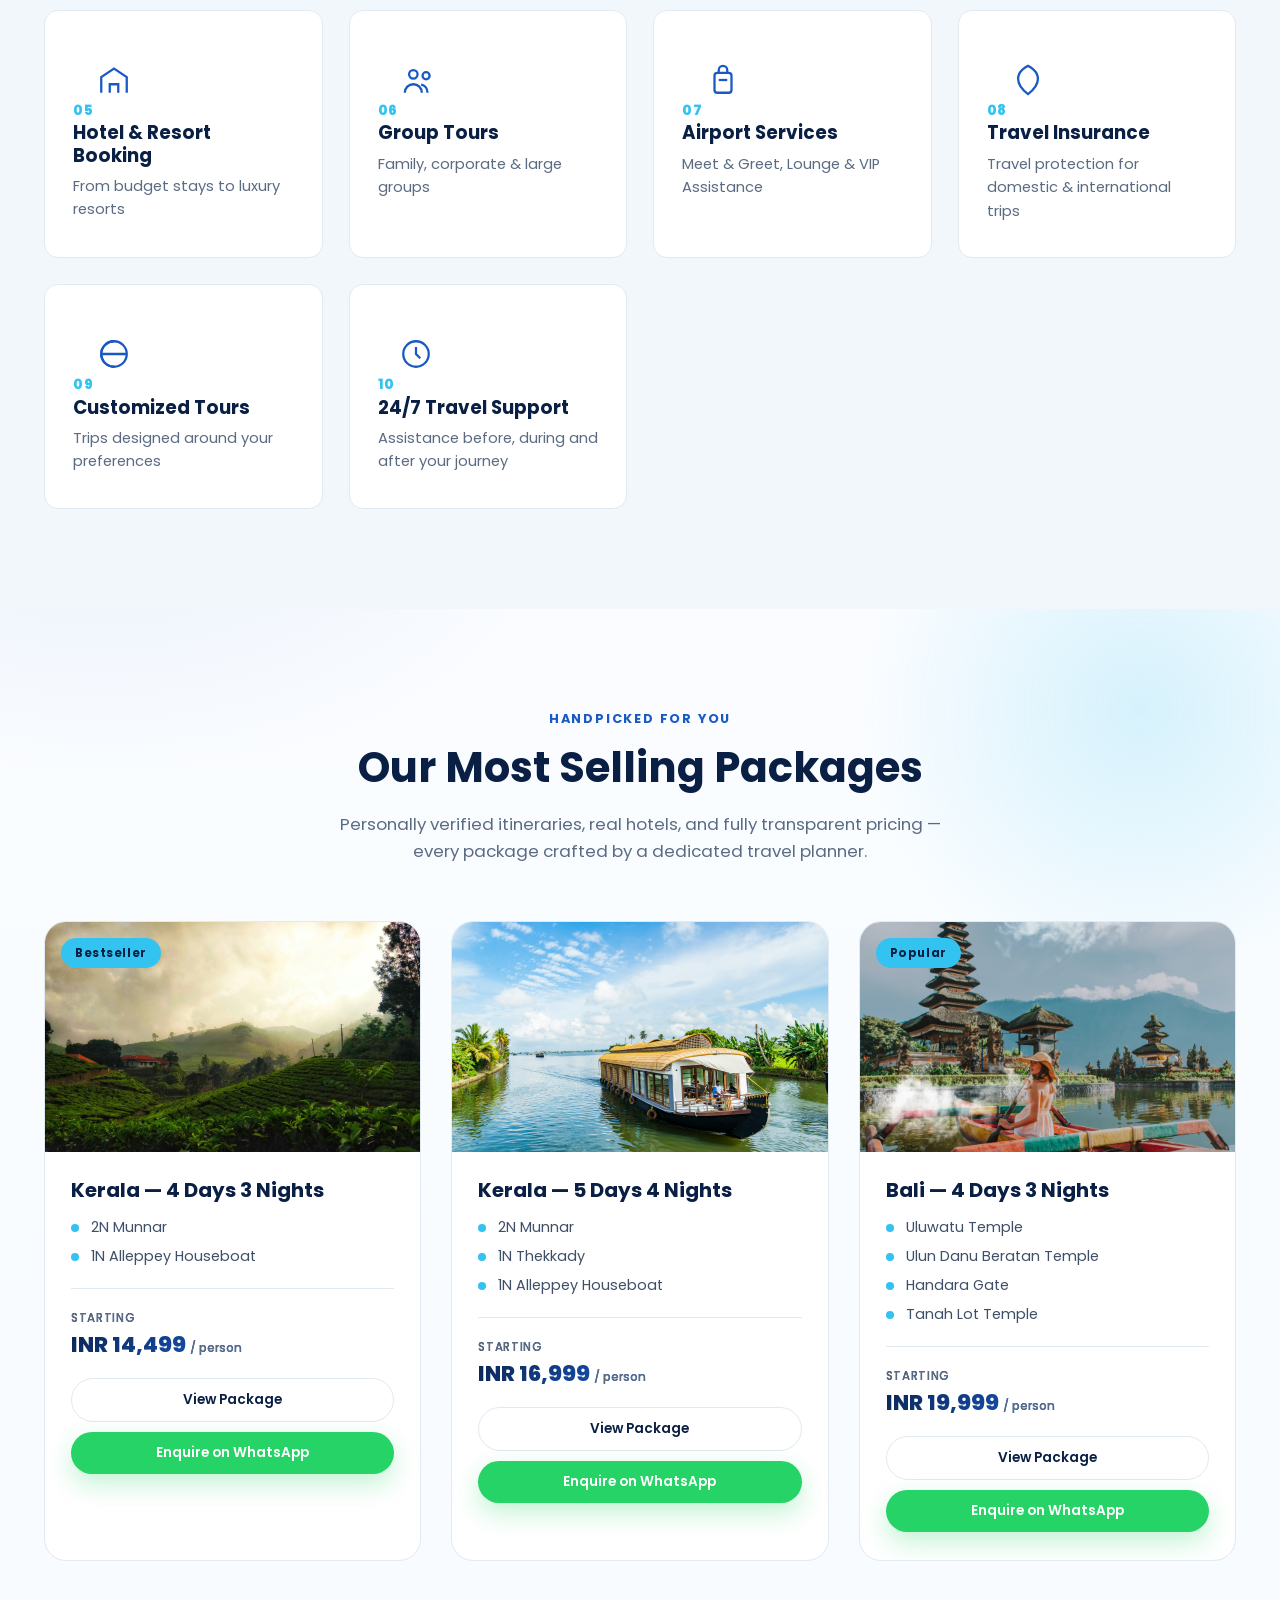
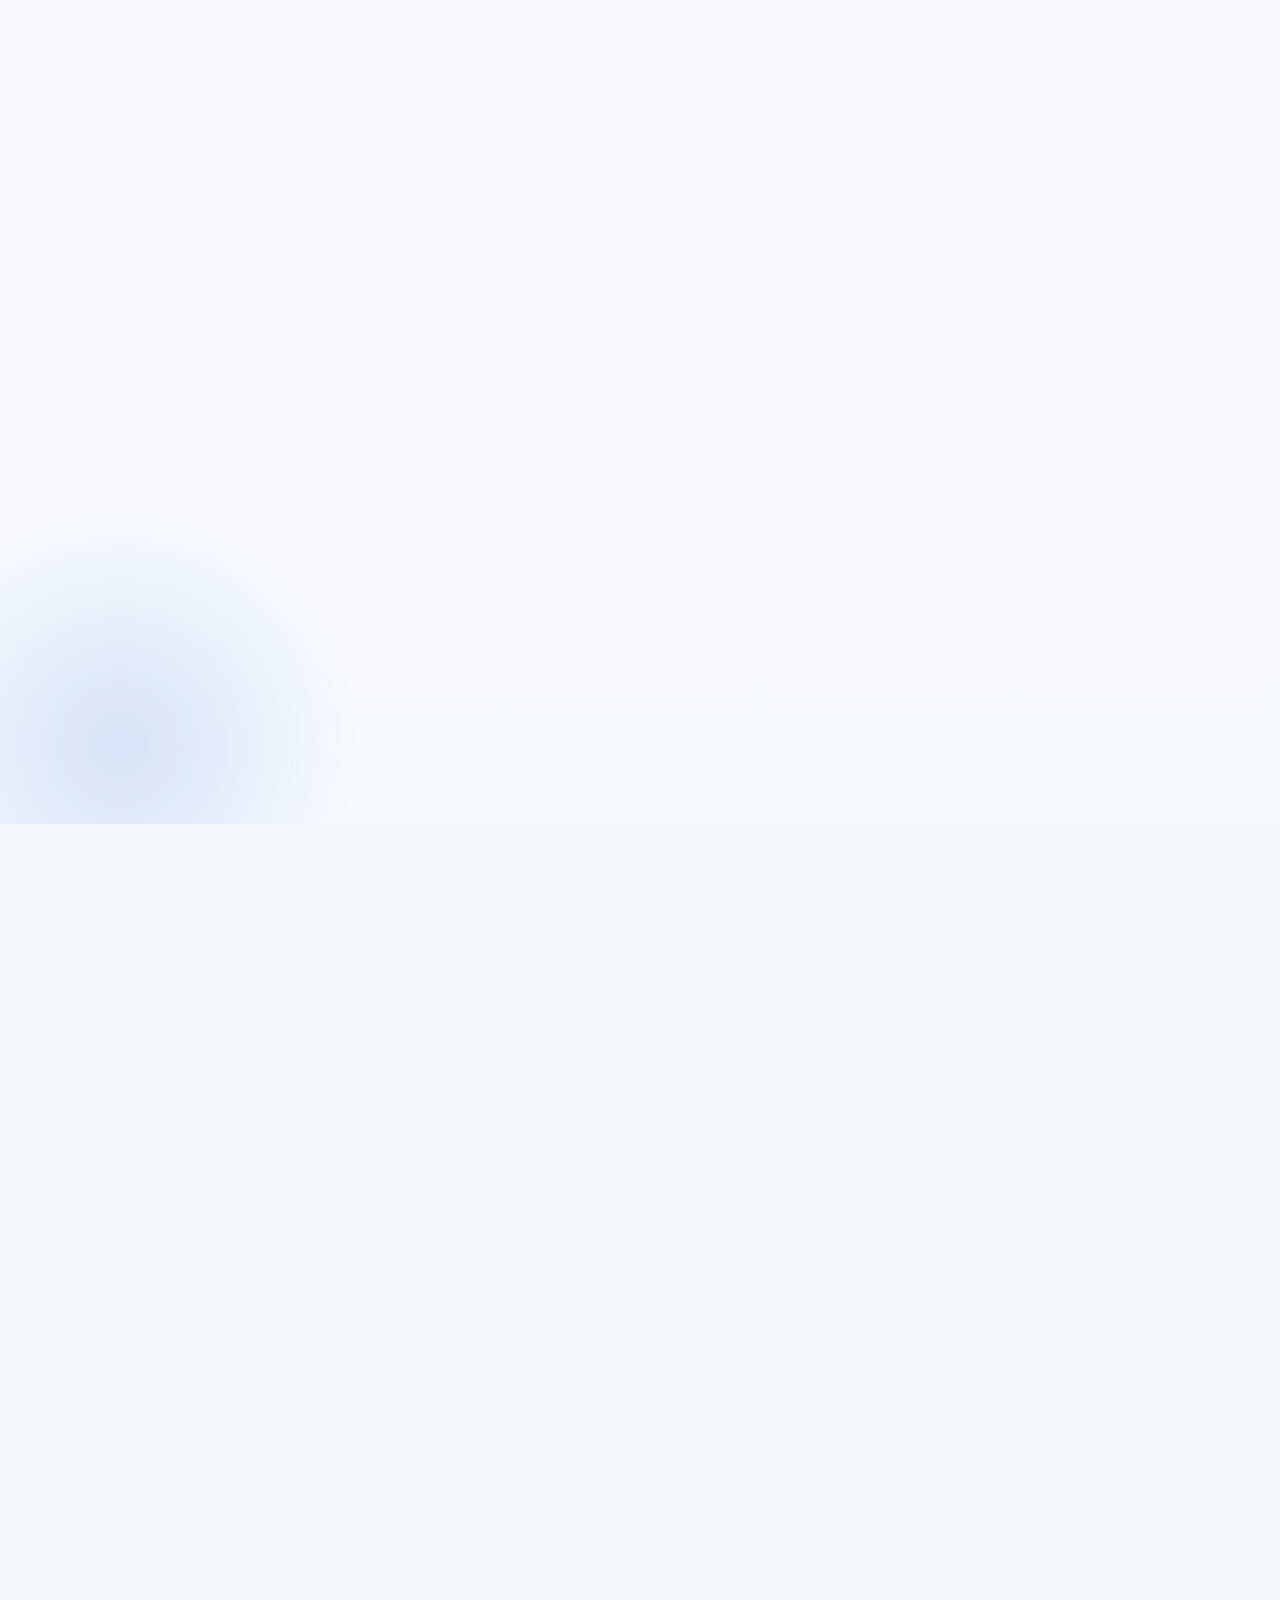
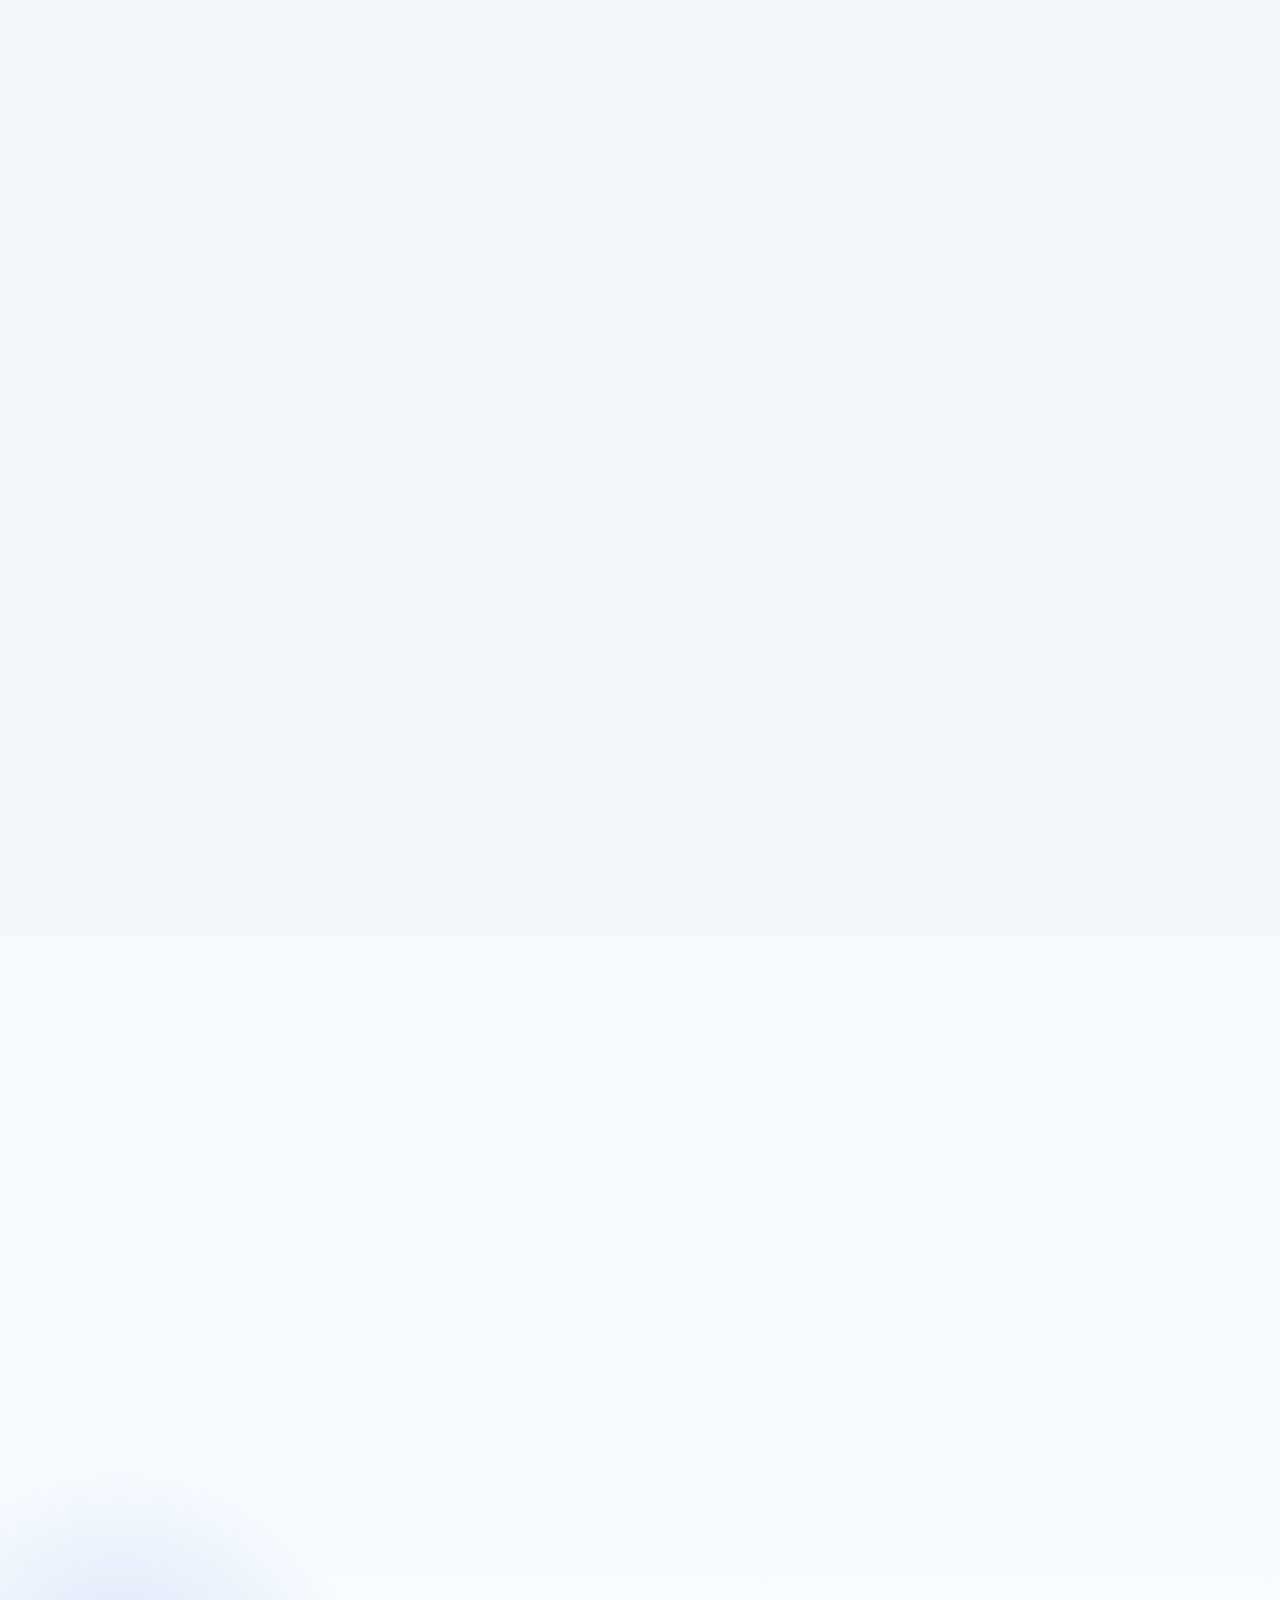
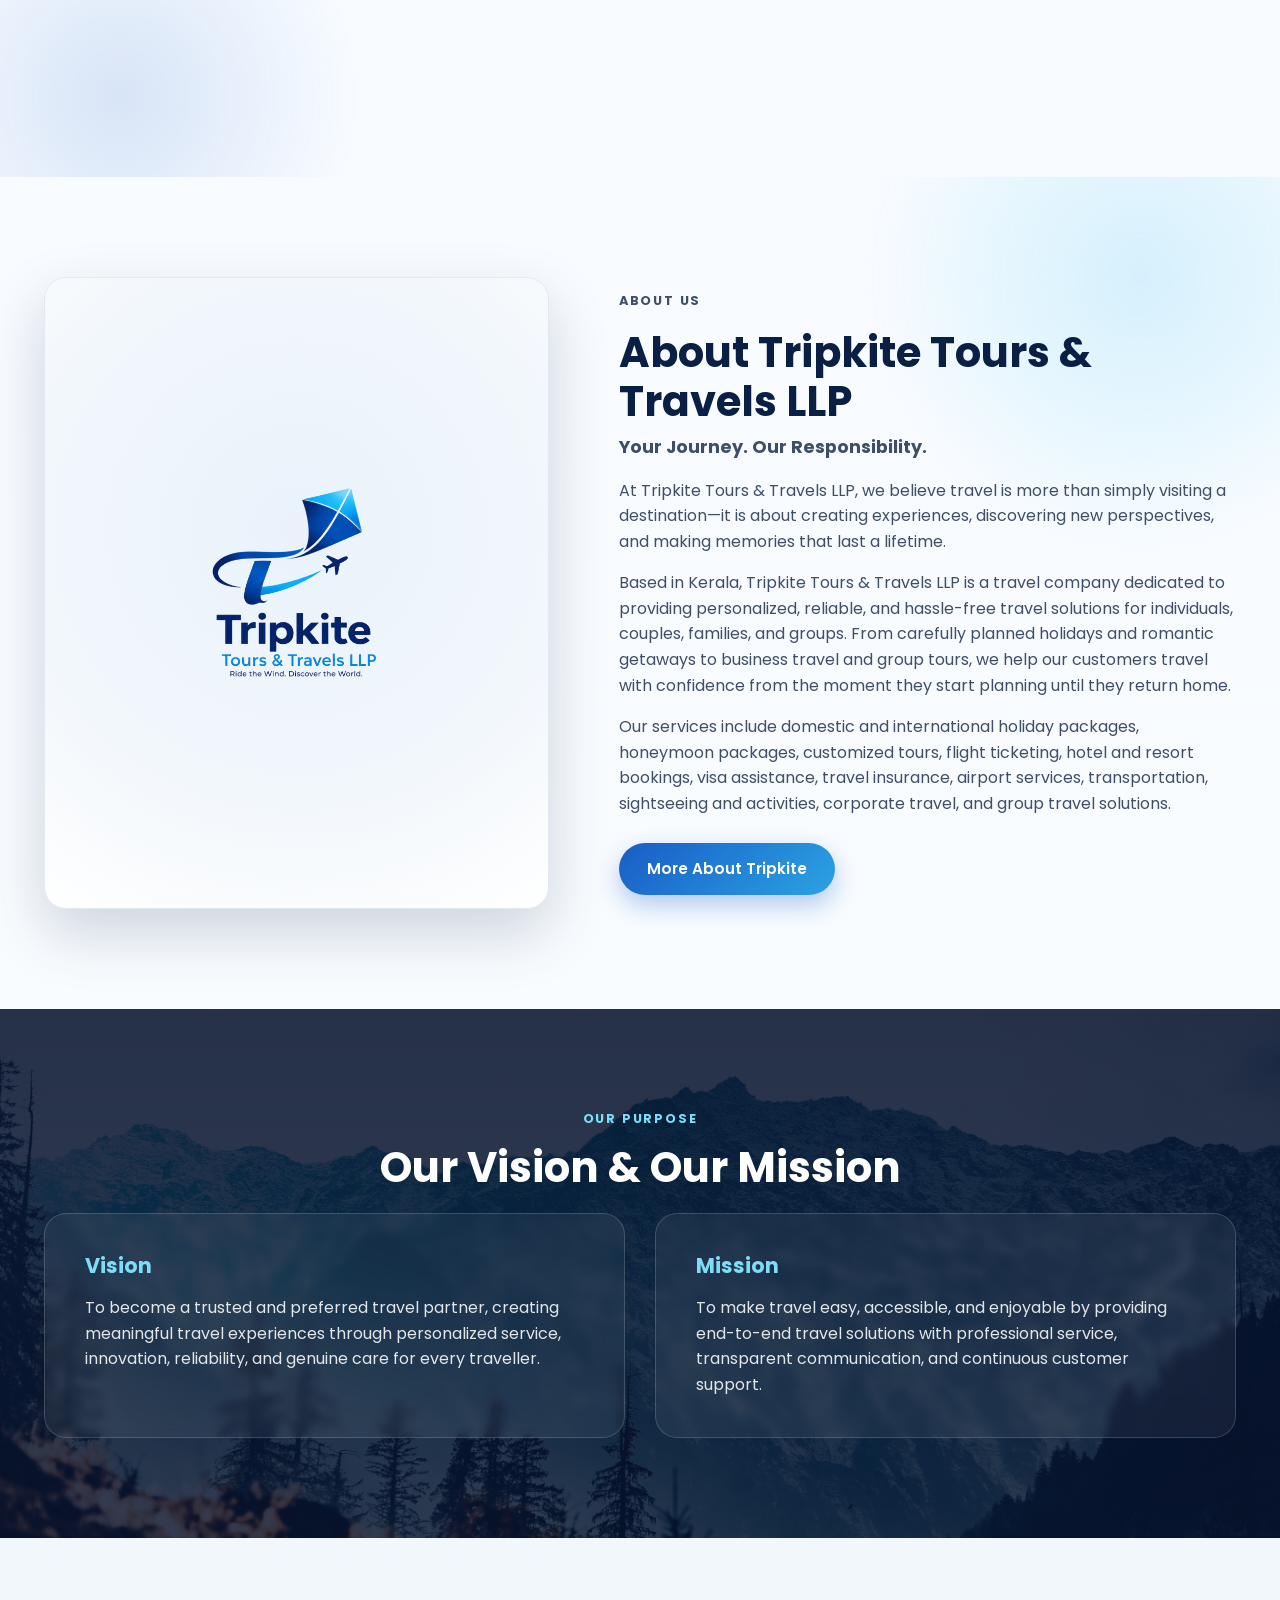
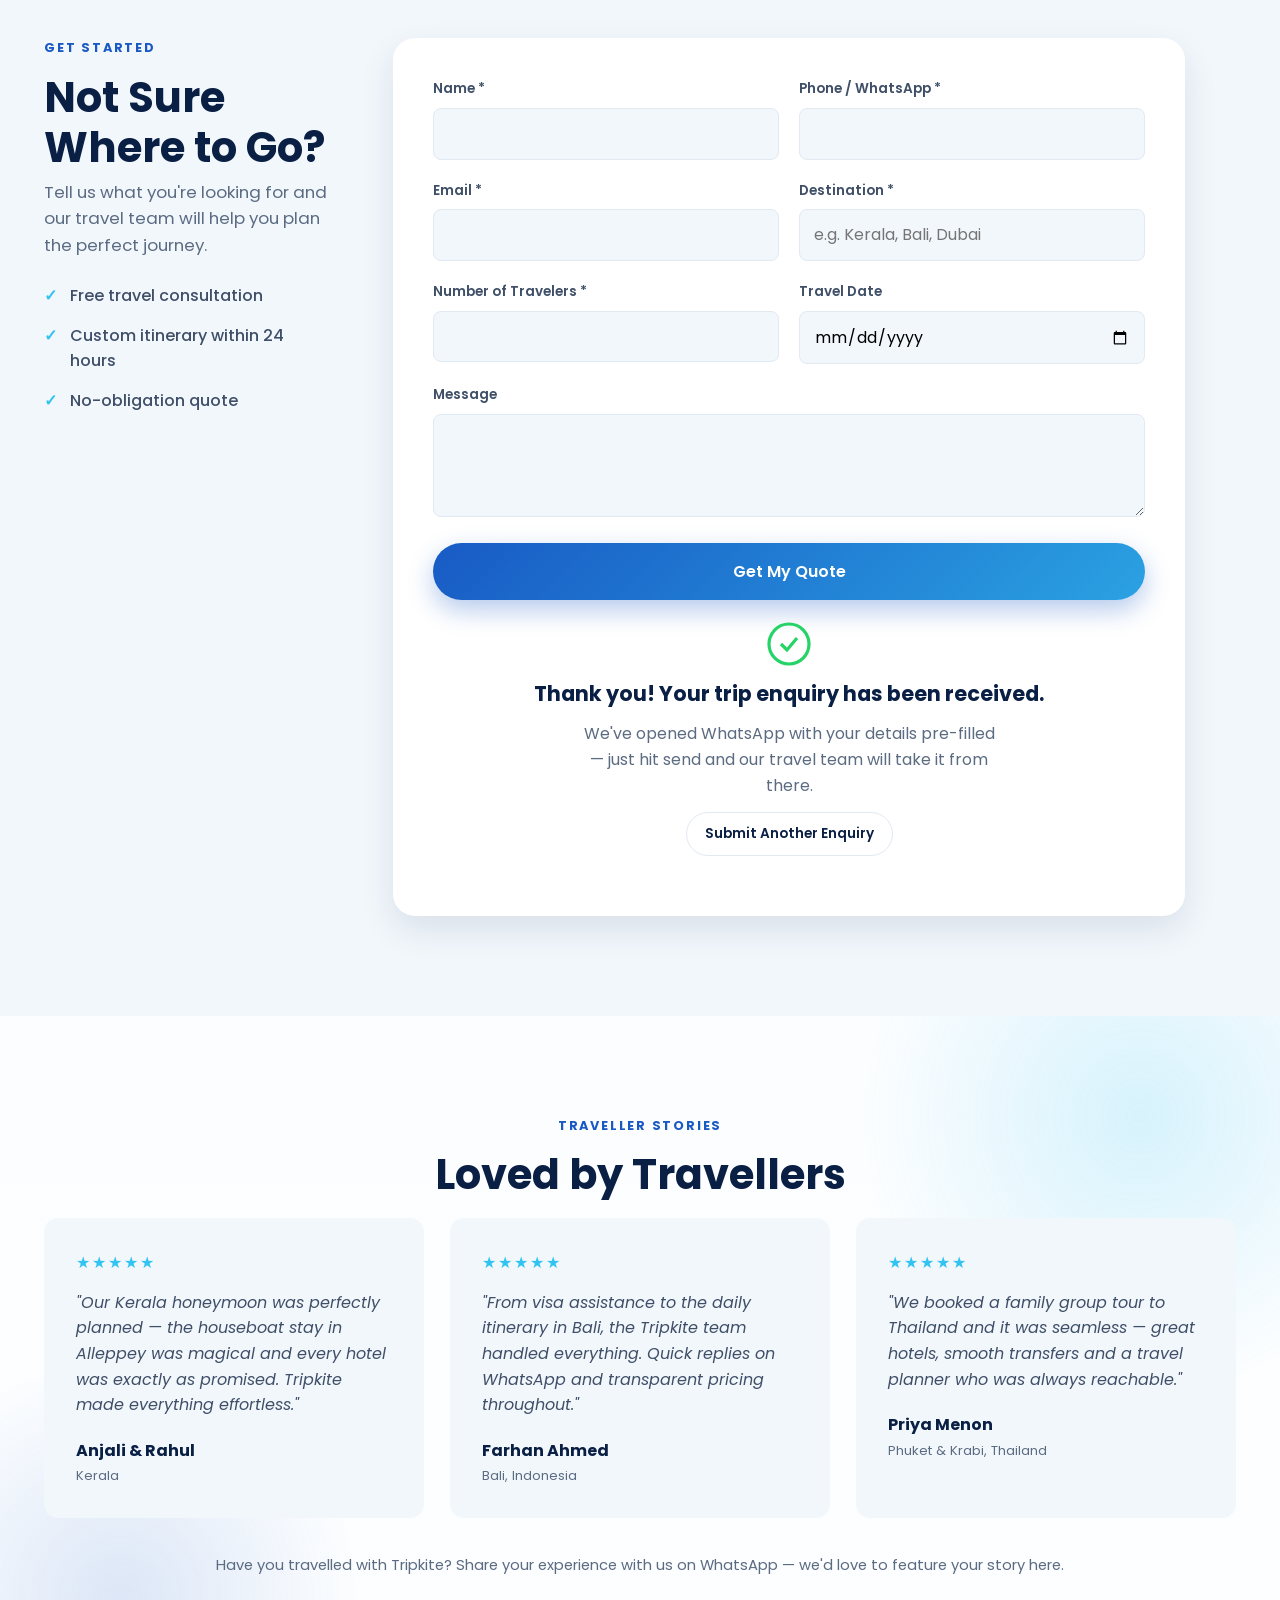
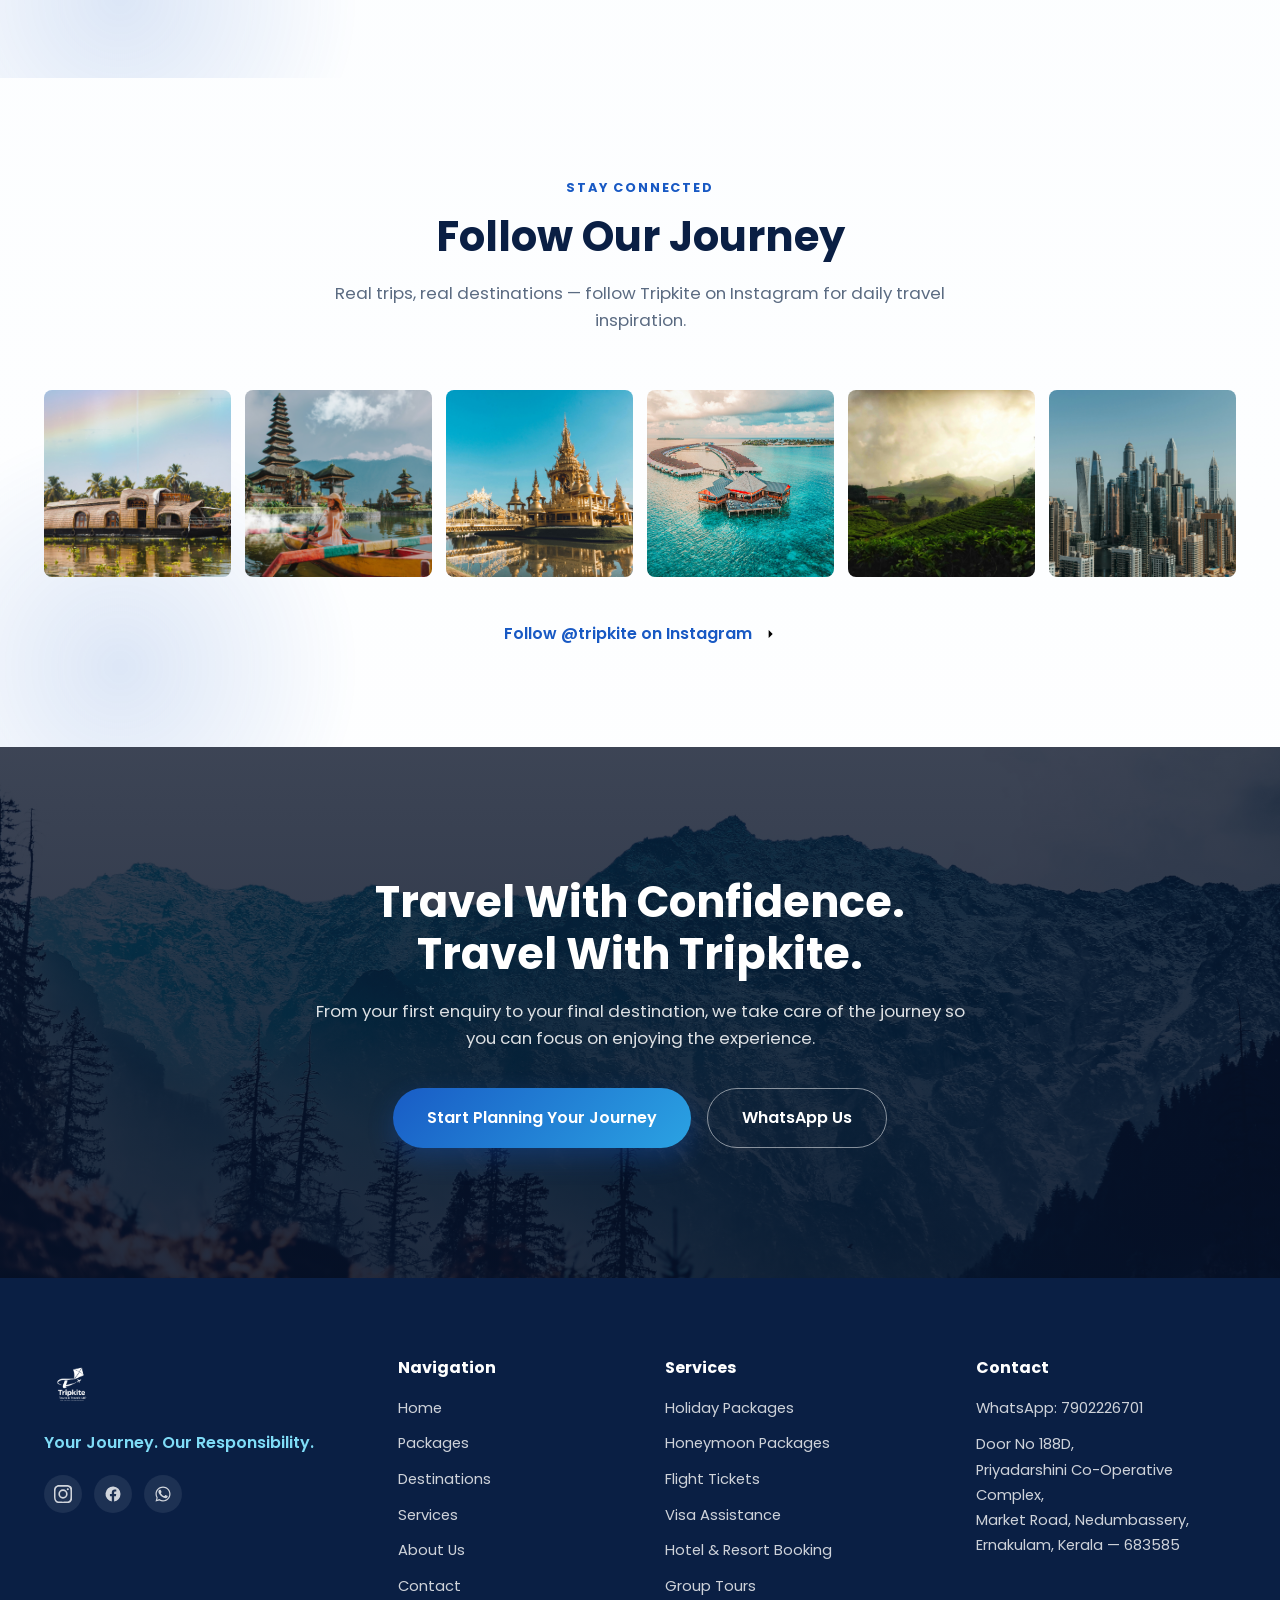
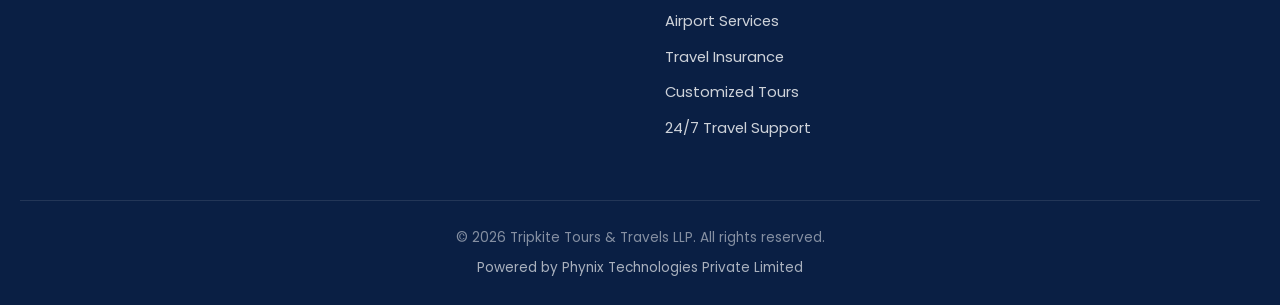
==== commit fbdf601f: "Domestic images load when scrolled into view." ====
--- a/index.html
+++ b/index.html
@@ -208,7 +208,7 @@
       <!-- Package cards injected/mirrored here; static markup below for SEO -->
 
       <article class="package-card reveal-up" data-package="kerala-4d3n">
-        <div class="package-img" style="background-image:url('assets/Kerala — 4 Days 3 Nights.jpg');"><span class="package-badge">Bestseller</span></div>
+        <div class="package-img" data-bg="assets/Kerala — 4 Days 3 Nights.jpg"><span class="package-badge">Bestseller</span></div>
         <div class="package-body">
           <h3>Kerala — 4 Days 3 Nights</h3>
           <ul class="package-highlights">
@@ -226,7 +226,7 @@
       </article>
 
       <article class="package-card reveal-up" data-package="kerala-5d4n">
-        <div class="package-img" style="background-image:url('assets/Kerala — 5 Days 4 Nights.jpg');"></div>
+        <div class="package-img" data-bg="assets/Kerala — 5 Days 4 Nights.jpg"></div>
         <div class="package-body">
           <h3>Kerala — 5 Days 4 Nights</h3>
           <ul class="package-highlights">
@@ -245,7 +245,7 @@
       </article>
 
       <article class="package-card reveal-up" data-package="bali-4d3n">
-        <div class="package-img" style="background-image:url('assets/Bali — 4 Days 3 Nights.jpg');"><span class="package-badge">Popular</span></div>
+        <div class="package-img" data-bg="assets/Bali — 4 Days 3 Nights.jpg"><span class="package-badge">Popular</span></div>
         <div class="package-body">
           <h3>Bali — 4 Days 3 Nights</h3>
           <ul class="package-highlights">
@@ -265,7 +265,7 @@
       </article>
 
       <article class="package-card reveal-up" data-package="lakshadweep-4d3n">
-        <div class="package-img" style="background-image:url('assets/Lakshadweep — 4 Days 3 Nights.jpg');"></div>
+        <div class="package-img" data-bg="assets/Lakshadweep — 4 Days 3 Nights.jpg"></div>
         <div class="package-body">
           <h3>Lakshadweep — 4 Days 3 Nights</h3>
           <ul class="package-highlights">
@@ -285,7 +285,7 @@
       </article>
 
       <article class="package-card reveal-up" data-package="phuket-krabi-5d4n">
-        <div class="package-img" style="background-image:url('assets/Phuket & Krabi — 5 Days 4 Nights.jpg');"><span class="package-badge">Trending</span></div>
+        <div class="package-img" data-bg="assets/Phuket & Krabi — 5 Days 4 Nights.jpg"><span class="package-badge">Trending</span></div>
         <div class="package-body">
           <h3>Phuket &amp; Krabi — 5 Days 4 Nights</h3>
           <ul class="package-highlights">
@@ -325,62 +325,62 @@
     <!-- DOMESTIC -->
     <div class="dest-grid" id="domestic-grid" role="tabpanel">
       <article class="dest-card dest-card-lg reveal-up">
-        <div class="dest-img" style="background-image:url('assets/kerala.jpg');"></div>
+        <div class="dest-img" data-bg="assets/kerala.jpg"></div>
         <div class="dest-info">
           <h3>Kerala</h3>
           <p class="dest-tags">Munnar · Thekkady · Alleppey Houseboat · Kovalam · Varkala</p>
         </div>
       </article>
       <article class="dest-card reveal-up">
-        <div class="dest-img" style="background-image:url('assets/Goa.jpg');"></div>
+        <div class="dest-img" data-bg="assets/Goa.jpg"></div>
         <div class="dest-info"><h3>Goa</h3><p class="dest-tags">North Goa · South Goa</p></div>
       </article>
       <article class="dest-card reveal-up">
-        <div class="dest-img" style="background-image:url('assets/ANDAMAN & NICOBAR.jpg');"></div>
+        <div class="dest-img" data-bg="assets/ANDAMAN & NICOBAR.jpg"></div>
         <div class="dest-info"><h3>Andaman &amp; Nicobar</h3></div>
       </article>
       <article class="dest-card reveal-up">
-        <div class="dest-img" style="background-image:url('assets/Lakshadweep — 4 Days 3 Nights.jpg');"></div>
+        <div class="dest-img" data-bg="assets/Lakshadweep — 4 Days 3 Nights.jpg"></div>
         <div class="dest-info"><h3>Lakshadweep</h3></div>
       </article>
       <article class="dest-card reveal-up">
-        <div class="dest-img" style="background-image:url('assets/KARNATAKA.jpg');"></div>
+        <div class="dest-img" data-bg="assets/KARNATAKA.jpg"></div>
         <div class="dest-info"><h3>Karnataka</h3><p class="dest-tags">Coorg · Chikmagalur · Bangalore</p></div>
       </article>
       <article class="dest-card reveal-up">
-        <div class="dest-img" style="background-image:url('assets/TAMIL NADU.jpg');"></div>
+        <div class="dest-img" data-bg="assets/TAMIL NADU.jpg"></div>
         <div class="dest-info"><h3>Tamil Nadu</h3><p class="dest-tags">Ooty · Kodaikanal · Chennai</p></div>
       </article>
       <article class="dest-card reveal-up">
-        <div class="dest-img" style="background-image:url('assets/ANDHRA PRADESH.jpg');"></div>
+        <div class="dest-img" data-bg="assets/ANDHRA PRADESH.jpg"></div>
         <div class="dest-info"><h3>Andhra Pradesh</h3><p class="dest-tags">Visakhapatnam · Tirupati</p></div>
       </article>
       <article class="dest-card reveal-up">
-        <div class="dest-img" style="background-image:url('assets/TELANGANA.jpg');"></div>
+        <div class="dest-img" data-bg="assets/TELANGANA.jpg"></div>
         <div class="dest-info"><h3>Telangana</h3><p class="dest-tags">Hyderabad</p></div>
       </article>
       <article class="dest-card reveal-up">
-        <div class="dest-img" style="background-image:url('assets/PONDICHERRY.jpg');"></div>
+        <div class="dest-img" data-bg="assets/PONDICHERRY.jpg"></div>
         <div class="dest-info"><h3>Pondicherry</h3></div>
       </article>
       <article class="dest-card reveal-up">
-        <div class="dest-img" style="background-image:url('assets/KASHMIR.jpg');"></div>
+        <div class="dest-img" data-bg="assets/KASHMIR.jpg"></div>
         <div class="dest-info"><h3>Kashmir</h3></div>
       </article>
       <article class="dest-card reveal-up">
-        <div class="dest-img" style="background-image:url('assets/HIMACHAL PRADESH.jpg');"></div>
+        <div class="dest-img" data-bg="assets/HIMACHAL PRADESH.jpg"></div>
         <div class="dest-info"><h3>Himachal Pradesh</h3><p class="dest-tags">Manali · Shimla</p></div>
       </article>
       <article class="dest-card reveal-up">
-        <div class="dest-img" style="background-image:url('assets/RAJASTHAN.jpg');"></div>
+        <div class="dest-img" data-bg="assets/RAJASTHAN.jpg"></div>
         <div class="dest-info"><h3>Rajasthan</h3><p class="dest-tags">Jaipur · Udaipur · Jodhpur</p></div>
       </article>
       <article class="dest-card reveal-up">
-        <div class="dest-img" style="background-image:url('assets/DELHI & AGRA.jpg');"></div>
+        <div class="dest-img" data-bg="assets/DELHI & AGRA.jpg"></div>
         <div class="dest-info"><h3>Delhi &amp; Agra</h3></div>
       </article>
       <article class="dest-card reveal-up">
-        <div class="dest-img" style="background-image:url('assets/AMRITSAR.jpg');"></div>
+        <div class="dest-img" data-bg="assets/AMRITSAR.jpg"></div>
         <div class="dest-info"><h3>Amritsar</h3></div>
       </article>
     </div>
@@ -388,71 +388,71 @@
     <!-- INTERNATIONAL -->
     <div class="dest-grid" id="international-grid" role="tabpanel" hidden>
       <article class="dest-card dest-card-lg reveal-up">
-        <div class="dest-img" style="background-image:url('assets/Bali — 4 Days 3 Nights.jpg');"></div>
+        <div class="dest-img" data-bg="assets/Bali — 4 Days 3 Nights.jpg"></div>
         <div class="dest-info"><h3>Bali, Indonesia</h3></div>
       </article>
       <article class="dest-card reveal-up">
-        <div class="dest-img" style="background-image:url('assets/THAILAND.jpg');"></div>
+        <div class="dest-img" data-bg="assets/THAILAND.jpg"></div>
         <div class="dest-info"><h3>Thailand</h3><p class="dest-tags">Bangkok · Pattaya · Phuket · Krabi</p></div>
       </article>
       <article class="dest-card reveal-up">
-        <div class="dest-img" style="background-image:url('assets/VIETNAM.jpg');"></div>
+        <div class="dest-img" data-bg="assets/VIETNAM.jpg"></div>
         <div class="dest-info"><h3>Vietnam</h3></div>
       </article>
       <article class="dest-card reveal-up">
-        <div class="dest-img" style="background-image:url('assets/SINGAPORE.jpg');"></div>
+        <div class="dest-img" data-bg="assets/SINGAPORE.jpg"></div>
         <div class="dest-info"><h3>Singapore</h3></div>
       </article>
       <article class="dest-card reveal-up">
-        <div class="dest-img" style="background-image:url('assets/MALAYSIA.jpg');"></div>
+        <div class="dest-img" data-bg="assets/MALAYSIA.jpg"></div>
         <div class="dest-info"><h3>Malaysia</h3></div>
       </article>
       <article class="dest-card reveal-up">
-        <div class="dest-img" style="background-image:url('assets/DUBAI.jpg');"></div>
+        <div class="dest-img" data-bg="assets/DUBAI.jpg"></div>
         <div class="dest-info"><h3>Dubai, UAE</h3></div>
       </article>
       <article class="dest-card reveal-up">
-        <div class="dest-img" style="background-image:url('assets/SRILANKA.jpg');"></div>
+        <div class="dest-img" data-bg="assets/SRILANKA.jpg"></div>
         <div class="dest-info"><h3>Sri Lanka</h3></div>
       </article>
       <article class="dest-card reveal-up">
-        <div class="dest-img" style="background-image:url('assets/QATAR.jpg');"></div>
+        <div class="dest-img" data-bg="assets/QATAR.jpg"></div>
         <div class="dest-info"><h3>Qatar</h3></div>
       </article>
       <article class="dest-card reveal-up">
-        <div class="dest-img" style="background-image:url('assets/OMAN.jpg');"></div>
+        <div class="dest-img" data-bg="assets/OMAN.jpg"></div>
         <div class="dest-info"><h3>Oman</h3></div>
       </article>
       <article class="dest-card reveal-up">
-        <div class="dest-img" style="background-image:url('assets/Azerbaijan.jpg');"></div>
+        <div class="dest-img" data-bg="assets/Azerbaijan.jpg"></div>
         <div class="dest-info"><h3>Azerbaijan</h3></div>
       </article>
       <article class="dest-card reveal-up">
-        <div class="dest-img" style="background-image:url('assets/Armenia.jpg');"></div>
+        <div class="dest-img" data-bg="assets/Armenia.jpg"></div>
         <div class="dest-info"><h3>Armenia</h3></div>
       </article>
       <article class="dest-card reveal-up">
-        <div class="dest-img" style="background-image:url('assets/GEORGIA.jpg');"></div>
+        <div class="dest-img" data-bg="assets/GEORGIA.jpg"></div>
         <div class="dest-info"><h3>Georgia</h3></div>
       </article>
       <article class="dest-card reveal-up">
-        <div class="dest-img" style="background-image:url('assets/Kazakhstan.jpg');"></div>
+        <div class="dest-img" data-bg="assets/Kazakhstan.jpg"></div>
         <div class="dest-info"><h3>Kazakhstan</h3></div>
       </article>
       <article class="dest-card reveal-up">
-        <div class="dest-img" style="background-image:url('assets/TURKEY.jpg');"></div>
+        <div class="dest-img" data-bg="assets/TURKEY.jpg"></div>
         <div class="dest-info"><h3>Turkey</h3></div>
       </article>
       <article class="dest-card reveal-up">
-        <div class="dest-img" style="background-image:url('assets/MALDIVES.jpg');"></div>
+        <div class="dest-img" data-bg="assets/MALDIVES.jpg"></div>
         <div class="dest-info"><h3>Maldives</h3></div>
       </article>
       <article class="dest-card reveal-up">
-        <div class="dest-img" style="background-image:url('assets/Mauritius.jpg');"></div>
+        <div class="dest-img" data-bg="assets/Mauritius.jpg"></div>
         <div class="dest-info"><h3>Mauritius</h3></div>
       </article>
       <article class="dest-card reveal-up">
-        <div class="dest-img" style="background-image:url('assets/Seychelles.jpg');"></div>
+        <div class="dest-img" data-bg="assets/Seychelles.jpg"></div>
         <div class="dest-info"><h3>Seychelles</h3></div>
       </article>
     </div>
@@ -643,12 +643,12 @@
     <p class="section-sub reveal-up">Real trips, real destinations — follow Tripkite on Instagram for daily travel inspiration.</p>
 
     <div class="social-grid">
-      <a href="https://www.instagram.com/trip.kite?igsi=MXE5OGt2eHVkZTcxcg%3D%3D&amp;utm_source=qr" target="_blank" rel="noopener" class="social-tile reveal-up" style="background-image:url('assets/kerala.jpg');" aria-label="View on Instagram"></a>
-      <a href="https://www.instagram.com/trip.kite?igsi=MXE5OGt2eHVkZTcxcg%3D%3D&amp;utm_source=qr" target="_blank" rel="noopener" class="social-tile reveal-up" style="background-image:url('assets/Bali — 4 Days 3 Nights.jpg');" aria-label="View on Instagram"></a>
-      <a href="https://www.instagram.com/trip.kite?igsi=MXE5OGt2eHVkZTcxcg%3D%3D&amp;utm_source=qr" target="_blank" rel="noopener" class="social-tile reveal-up" style="background-image:url('assets/THAILAND.jpg');" aria-label="View on Instagram"></a>
-      <a href="https://www.instagram.com/trip.kite?igsi=MXE5OGt2eHVkZTcxcg%3D%3D&amp;utm_source=qr" target="_blank" rel="noopener" class="social-tile reveal-up" style="background-image:url('assets/MALDIVES.jpg');" aria-label="View on Instagram"></a>
-      <a href="https://www.instagram.com/trip.kite?igsi=MXE5OGt2eHVkZTcxcg%3D%3D&amp;utm_source=qr" target="_blank" rel="noopener" class="social-tile reveal-up" style="background-image:url('assets/Kerala — 4 Days 3 Nights.jpg');" aria-label="View on Instagram"></a>
-      <a href="https://www.instagram.com/trip.kite?igsi=MXE5OGt2eHVkZTcxcg%3D%3D&amp;utm_source=qr" target="_blank" rel="noopener" class="social-tile reveal-up" style="background-image:url('assets/DUBAI.jpg');" aria-label="View on Instagram"></a>
+      <a href="https://www.instagram.com/trip.kite?igsi=MXE5OGt2eHVkZTcxcg%3D%3D&amp;utm_source=qr" target="_blank" rel="noopener" class="social-tile reveal-up" data-bg="assets/kerala.jpg" aria-label="View on Instagram"></a>
+      <a href="https://www.instagram.com/trip.kite?igsi=MXE5OGt2eHVkZTcxcg%3D%3D&amp;utm_source=qr" target="_blank" rel="noopener" class="social-tile reveal-up" data-bg="assets/Bali — 4 Days 3 Nights.jpg" aria-label="View on Instagram"></a>
+      <a href="https://www.instagram.com/trip.kite?igsi=MXE5OGt2eHVkZTcxcg%3D%3D&amp;utm_source=qr" target="_blank" rel="noopener" class="social-tile reveal-up" data-bg="assets/THAILAND.jpg" aria-label="View on Instagram"></a>
+      <a href="https://www.instagram.com/trip.kite?igsi=MXE5OGt2eHVkZTcxcg%3D%3D&amp;utm_source=qr" target="_blank" rel="noopener" class="social-tile reveal-up" data-bg="assets/MALDIVES.jpg" aria-label="View on Instagram"></a>
+      <a href="https://www.instagram.com/trip.kite?igsi=MXE5OGt2eHVkZTcxcg%3D%3D&amp;utm_source=qr" target="_blank" rel="noopener" class="social-tile reveal-up" data-bg="assets/Kerala — 4 Days 3 Nights.jpg" aria-label="View on Instagram"></a>
+      <a href="https://www.instagram.com/trip.kite?igsi=MXE5OGt2eHVkZTcxcg%3D%3D&amp;utm_source=qr" target="_blank" rel="noopener" class="social-tile reveal-up" data-bg="assets/DUBAI.jpg" aria-label="View on Instagram"></a>
     </div>
     <div class="center-cta reveal-up">
       <a href="https://www.instagram.com/trip.kite?igsi=MXE5OGt2eHVkZTcxcg%3D%3D&amp;utm_source=qr" target="_blank" rel="noopener" class="link-arrow">Follow @tripkite on Instagram <svg viewBox="0 0 24 24" width="16" height="16" aria-hidden="true"><path d="M5 12h14M13 6l6 6-6 6"/></svg></a>
--- a/css/style.css
+++ b/css/style.css
@@ -39,7 +39,7 @@
     radial-gradient(1100px 620px at 88% 0%, rgba(51,195,240,.10) 0%, rgba(51,195,240,0) 60%),
     radial-gradient(900px 560px at 8% 18%, rgba(24,89,196,.08) 0%, rgba(24,89,196,0) 55%),
     linear-gradient(180deg,#ffffff 0%,#f5faff 40%,#ffffff 100%);
-  background-attachment:fixed;
+  background-attachment:scroll;
 }
 img{max-width:100%;display:block;}
 a{color:inherit;text-decoration:none;}
@@ -152,9 +152,8 @@
 }
 .hero-bg{
   position:absolute;inset:0;background-size:cover;background-position:center;
-  transform:scale(1.08);animation:heroZoom 18s ease-in-out infinite alternate;
-}
-@keyframes heroZoom{from{transform:scale(1.08);}to{transform:scale(1);}}
+  transform:none;
+}
 .hero-overlay{
   position:absolute;inset:0;
   background:linear-gradient(180deg,rgba(6,18,42,.72) 0%,rgba(6,18,42,.55) 45%,rgba(6,18,42,.82) 100%);
@@ -354,7 +353,7 @@
 
 /* ==================== VISION & MISSION ==================== */
 .vision-mission{position:relative;color:var(--white);overflow:hidden;}
-.vm-bg{position:absolute;inset:0;background-size:cover;background-position:center;background-attachment:fixed;}
+.vm-bg{position:absolute;inset:0;background-size:cover;background-position:center;background-attachment:scroll;}
 .vm-overlay{position:absolute;inset:0;background:linear-gradient(180deg,rgba(8,22,50,.88),rgba(8,22,50,.82));}
 .vision-mission .container{position:relative;z-index:2;}
 .vm-grid{display:grid;grid-template-columns:1fr 1fr;gap:30px;margin-top:20px;}
@@ -545,10 +544,6 @@
   .dest-grid{grid-template-columns:repeat(2,1fr);grid-auto-rows:200px;}
   .dest-card-lg{grid-column:span 2;grid-row:span 1;}
 
-  /* Disable fixed background-attachment on mobile: jittery + costly on touch browsers */
-  .vm-bg{background-attachment:scroll;}
-  body{background-attachment:scroll;}
-}
 
 /* ---- Large phones / small tablets ---- */
 @media (max-width:640px){
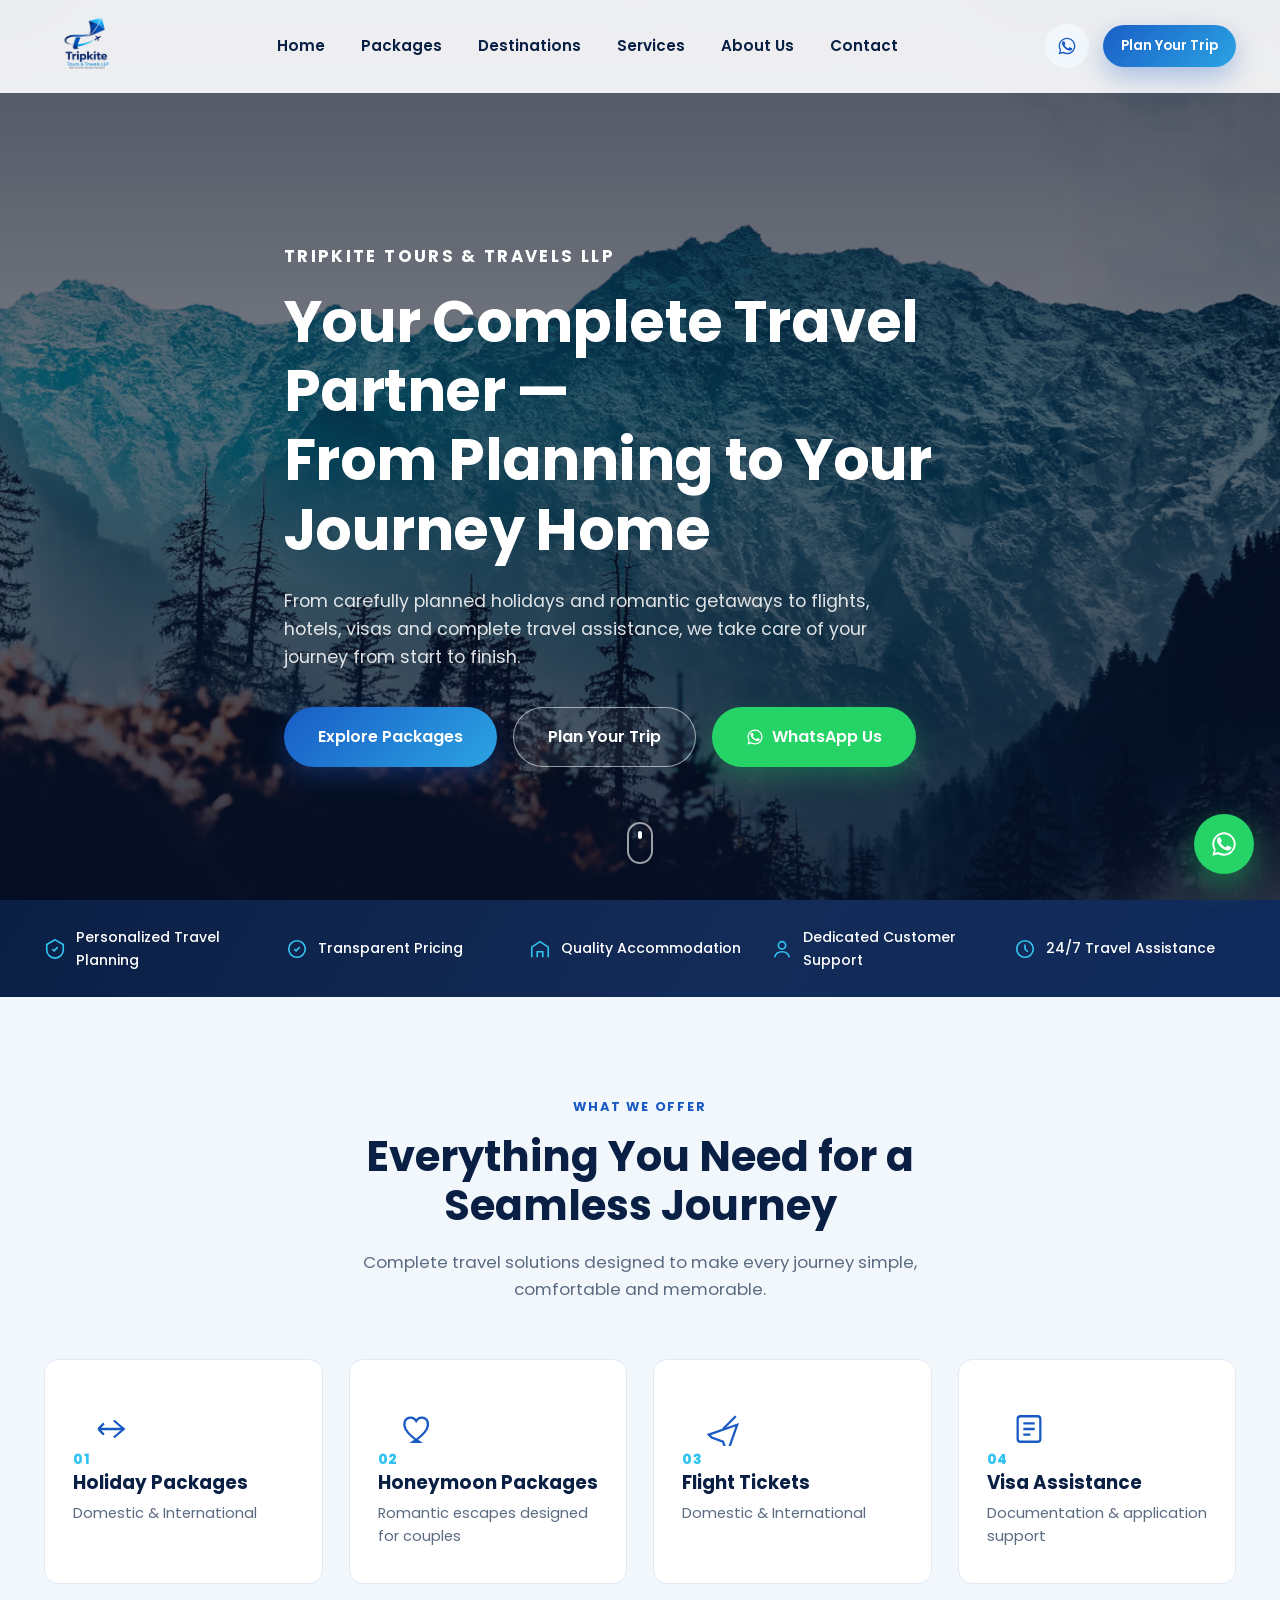
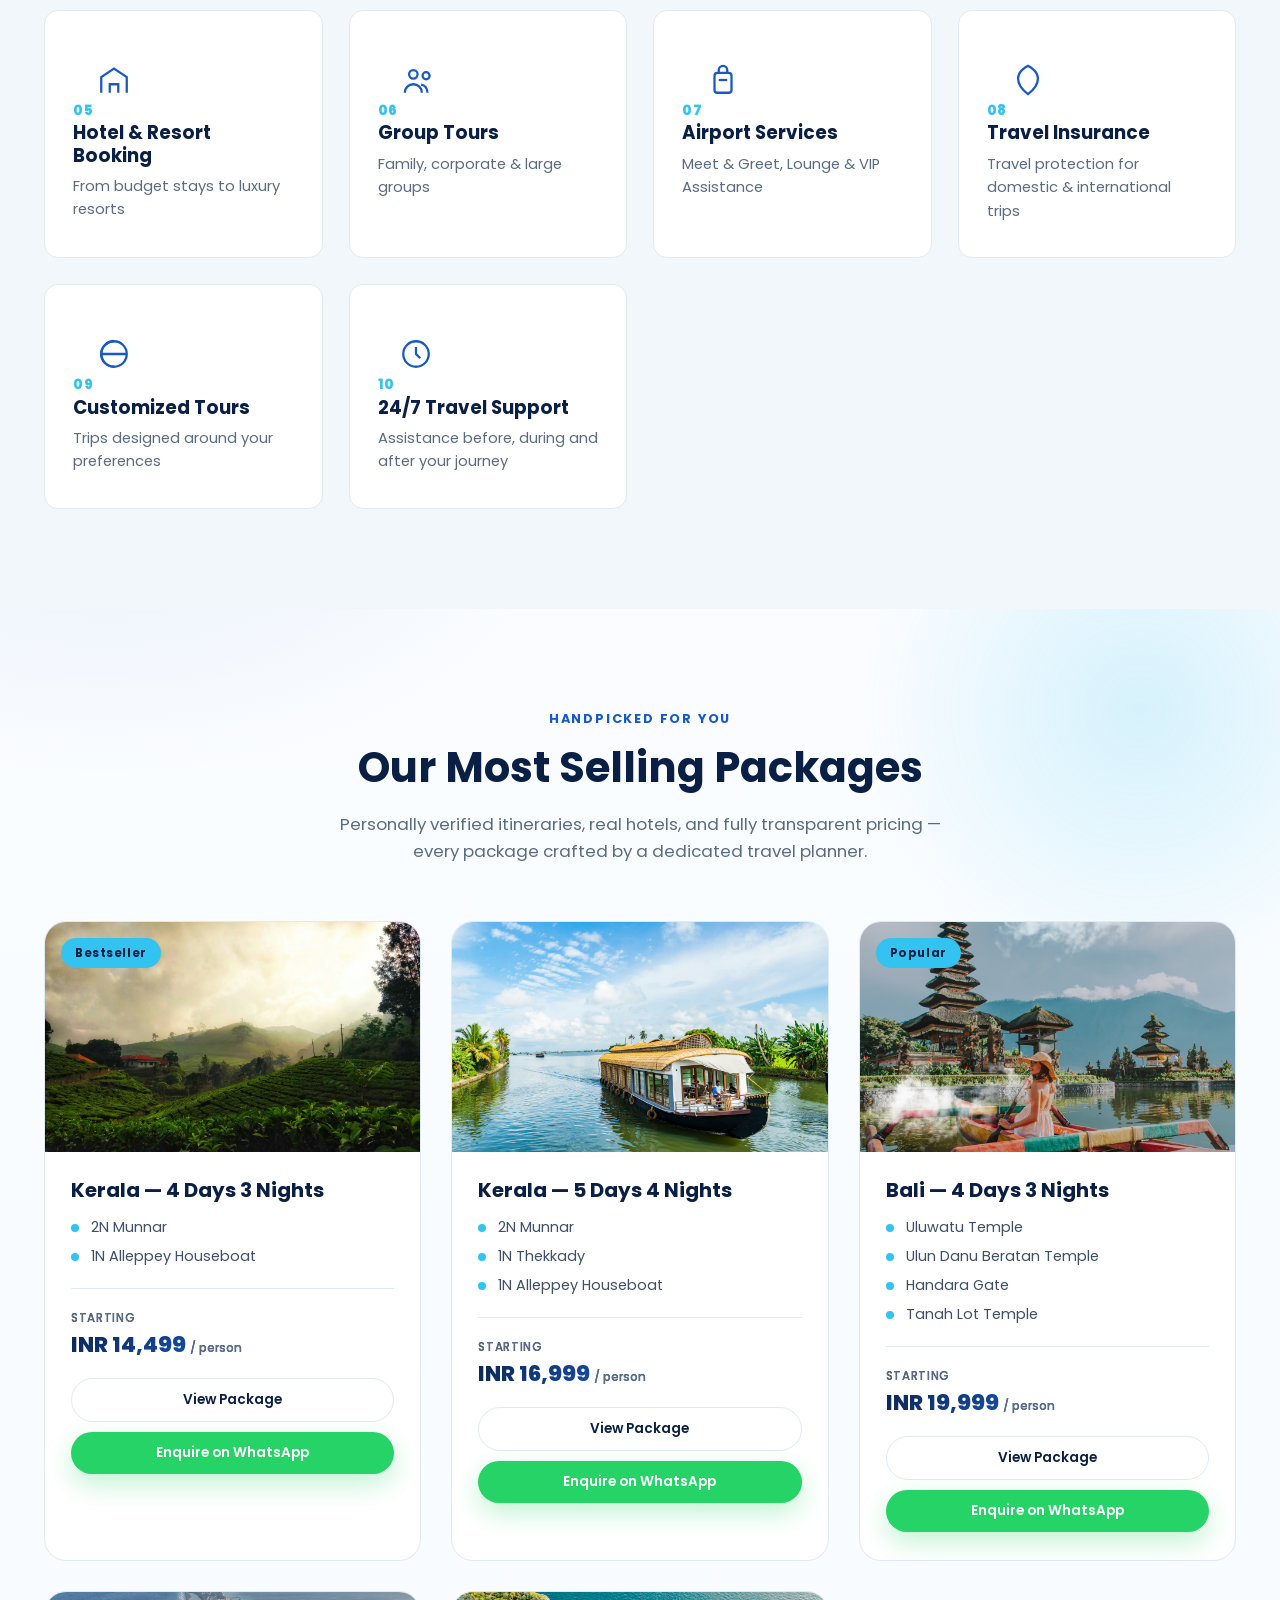
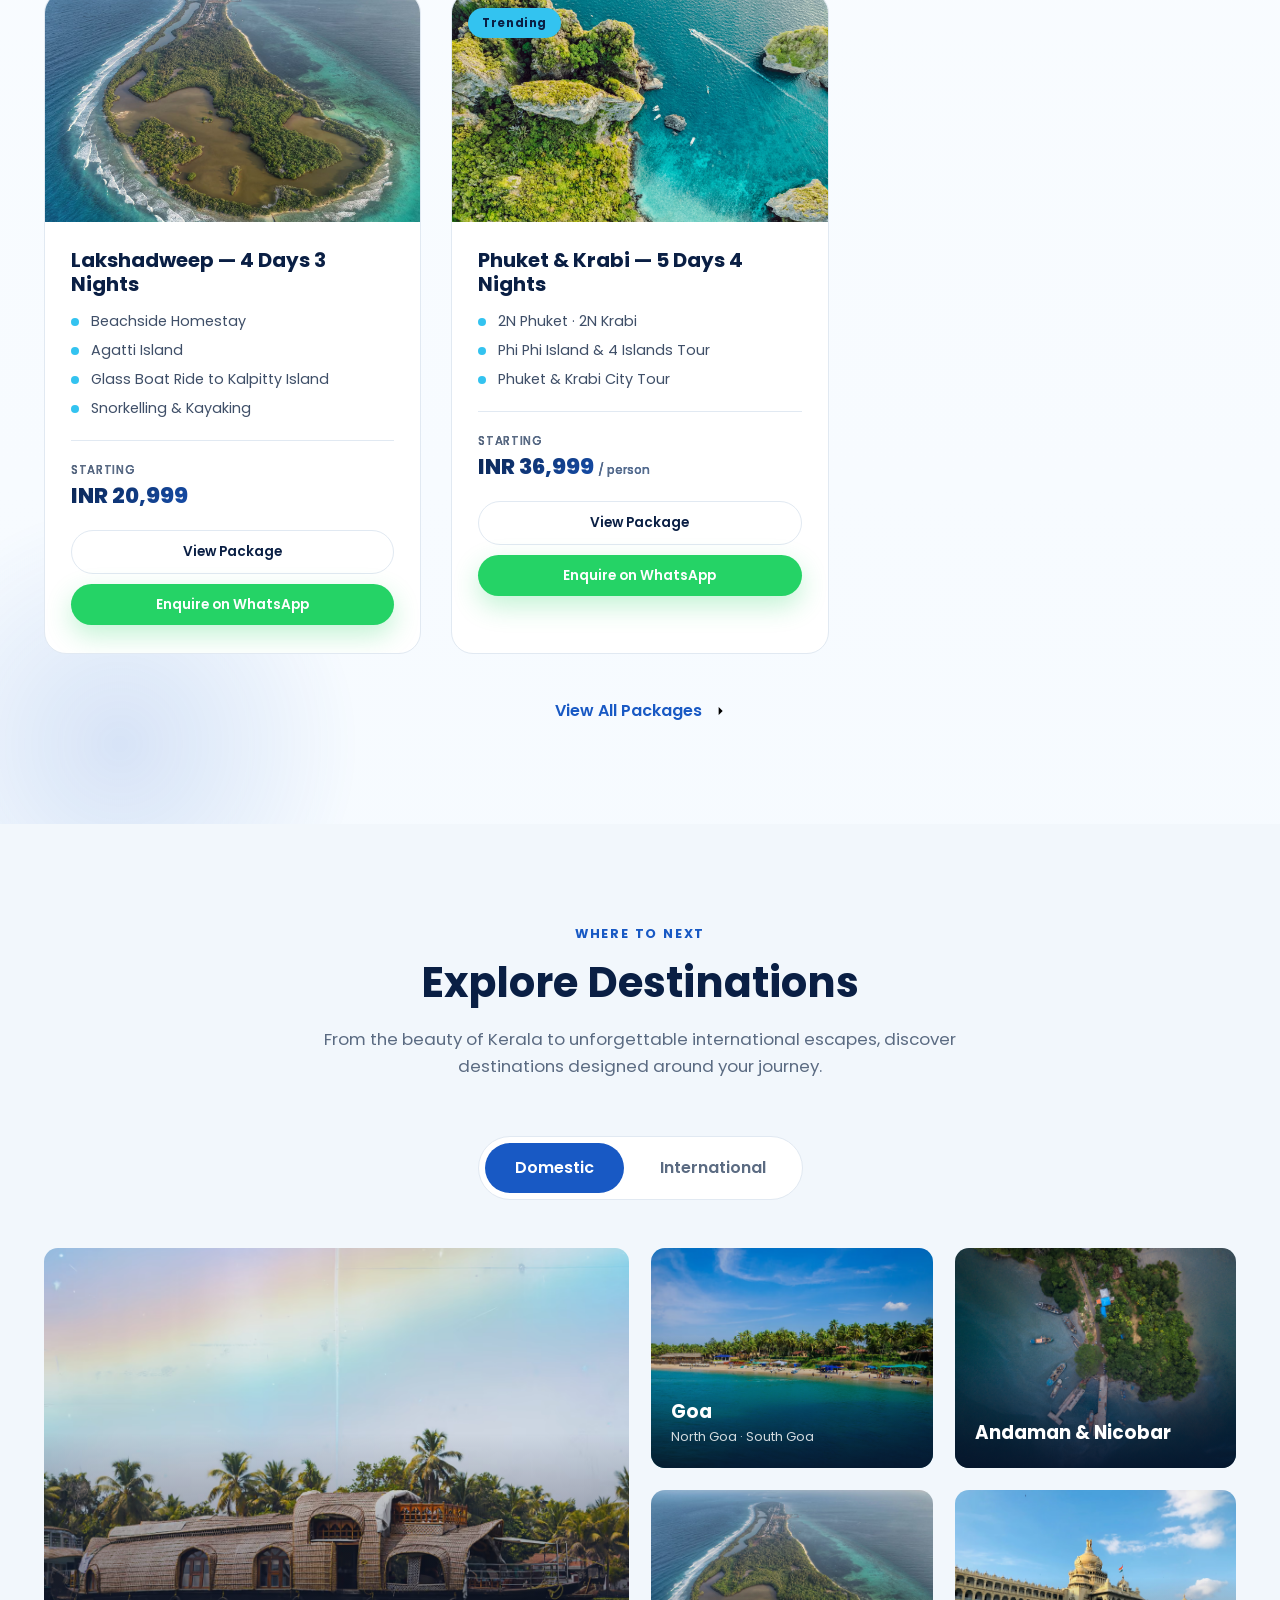
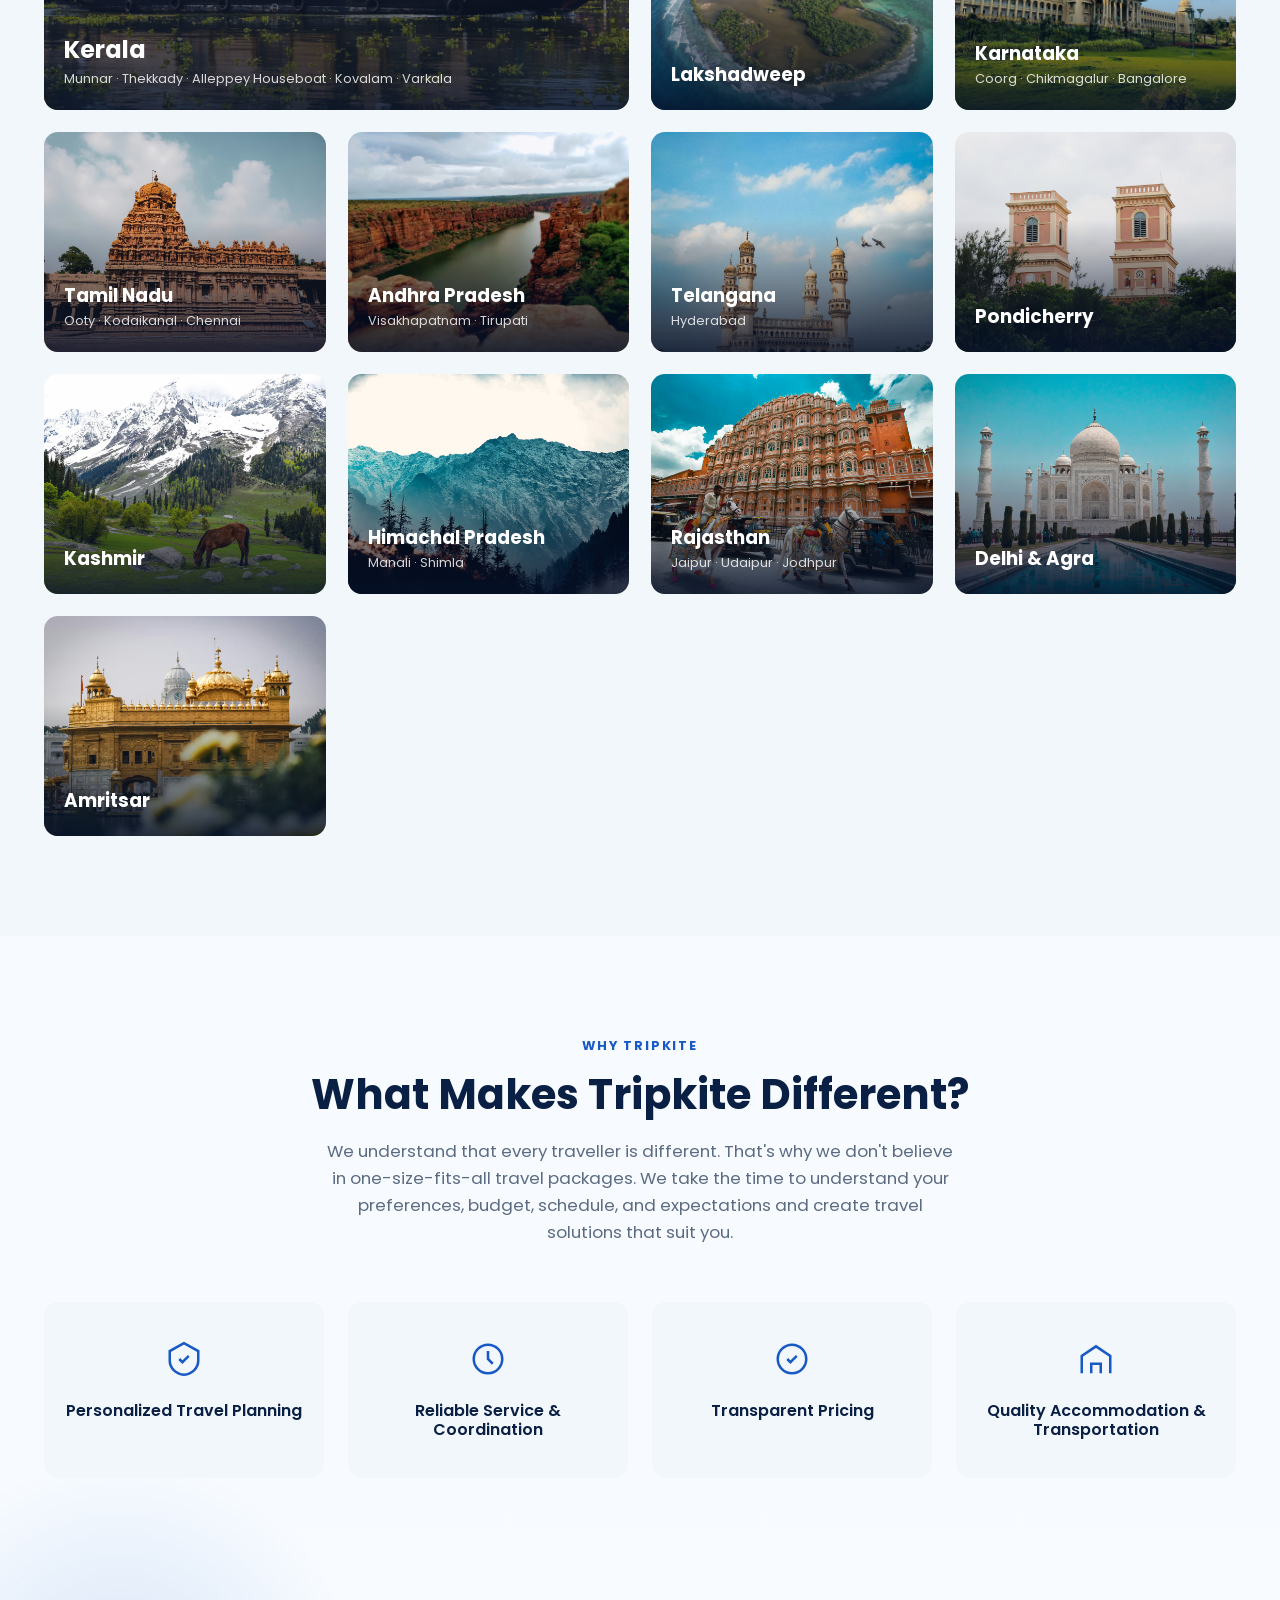
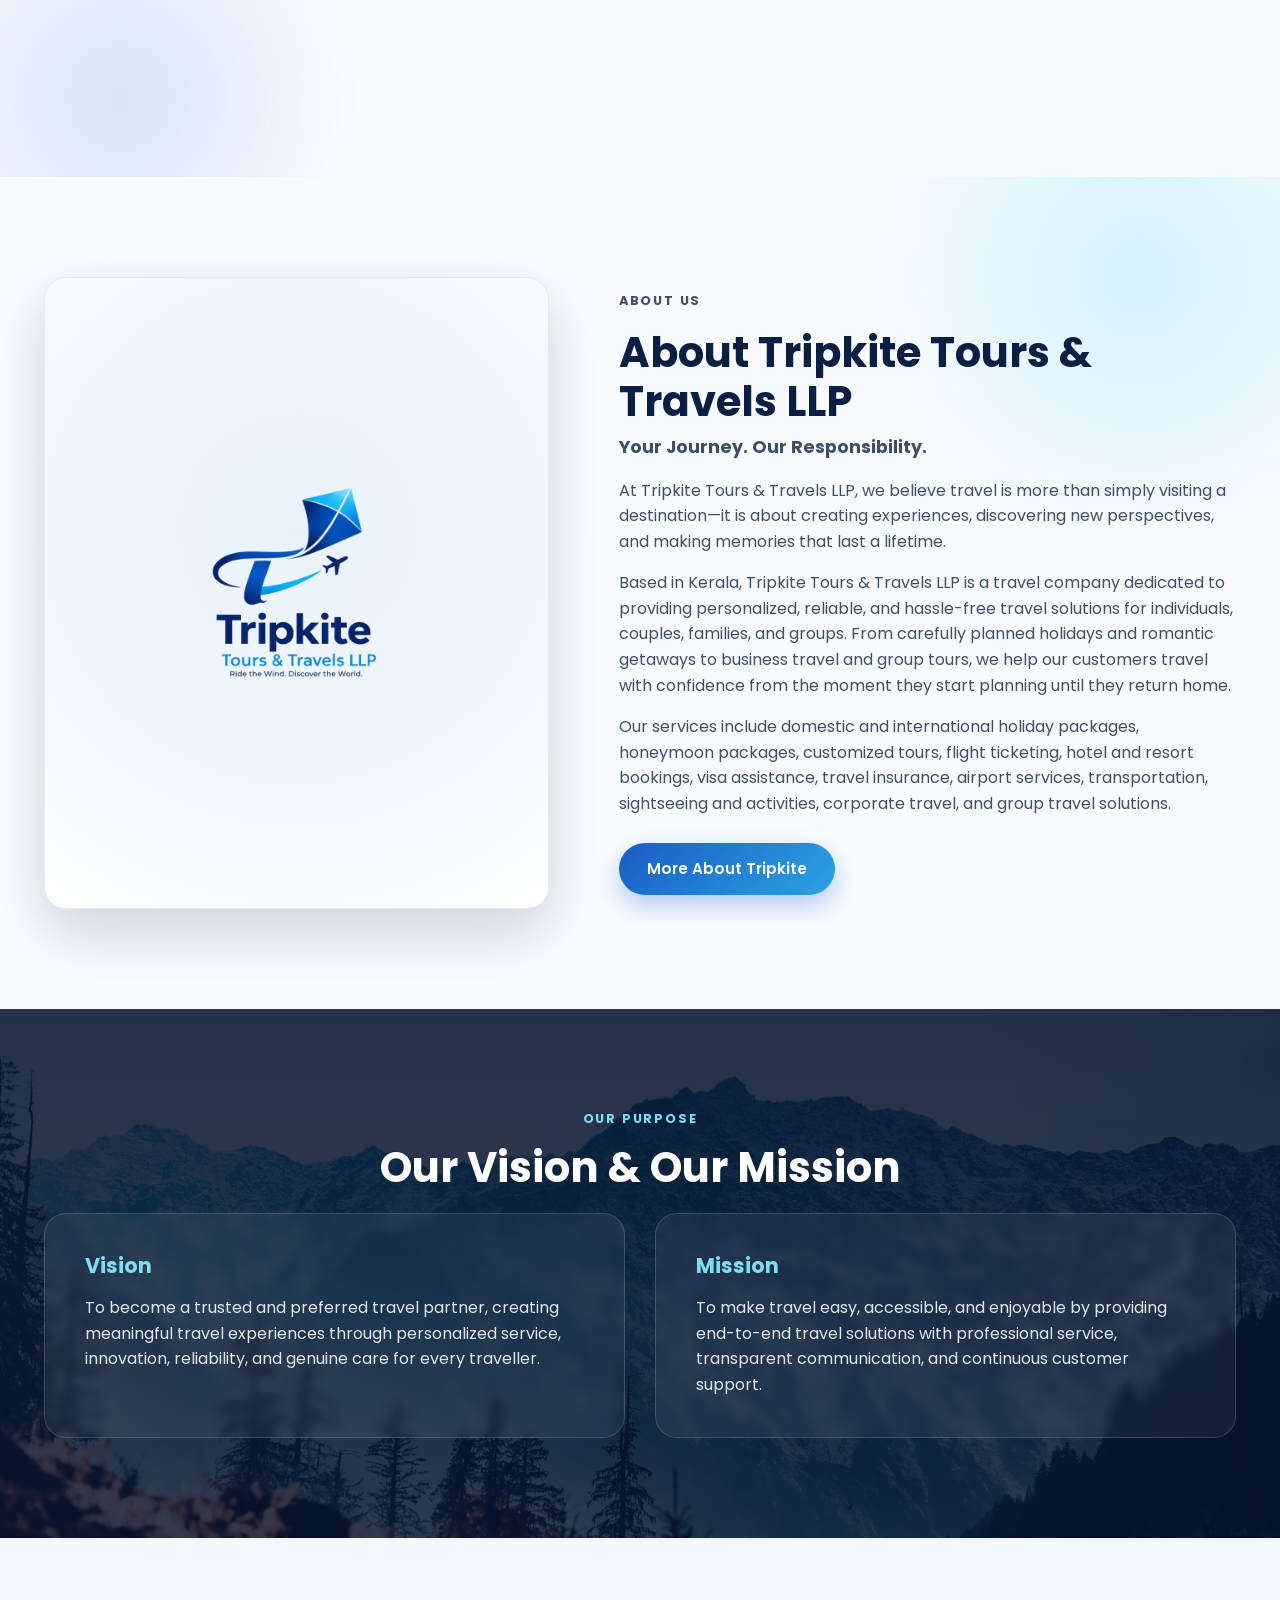
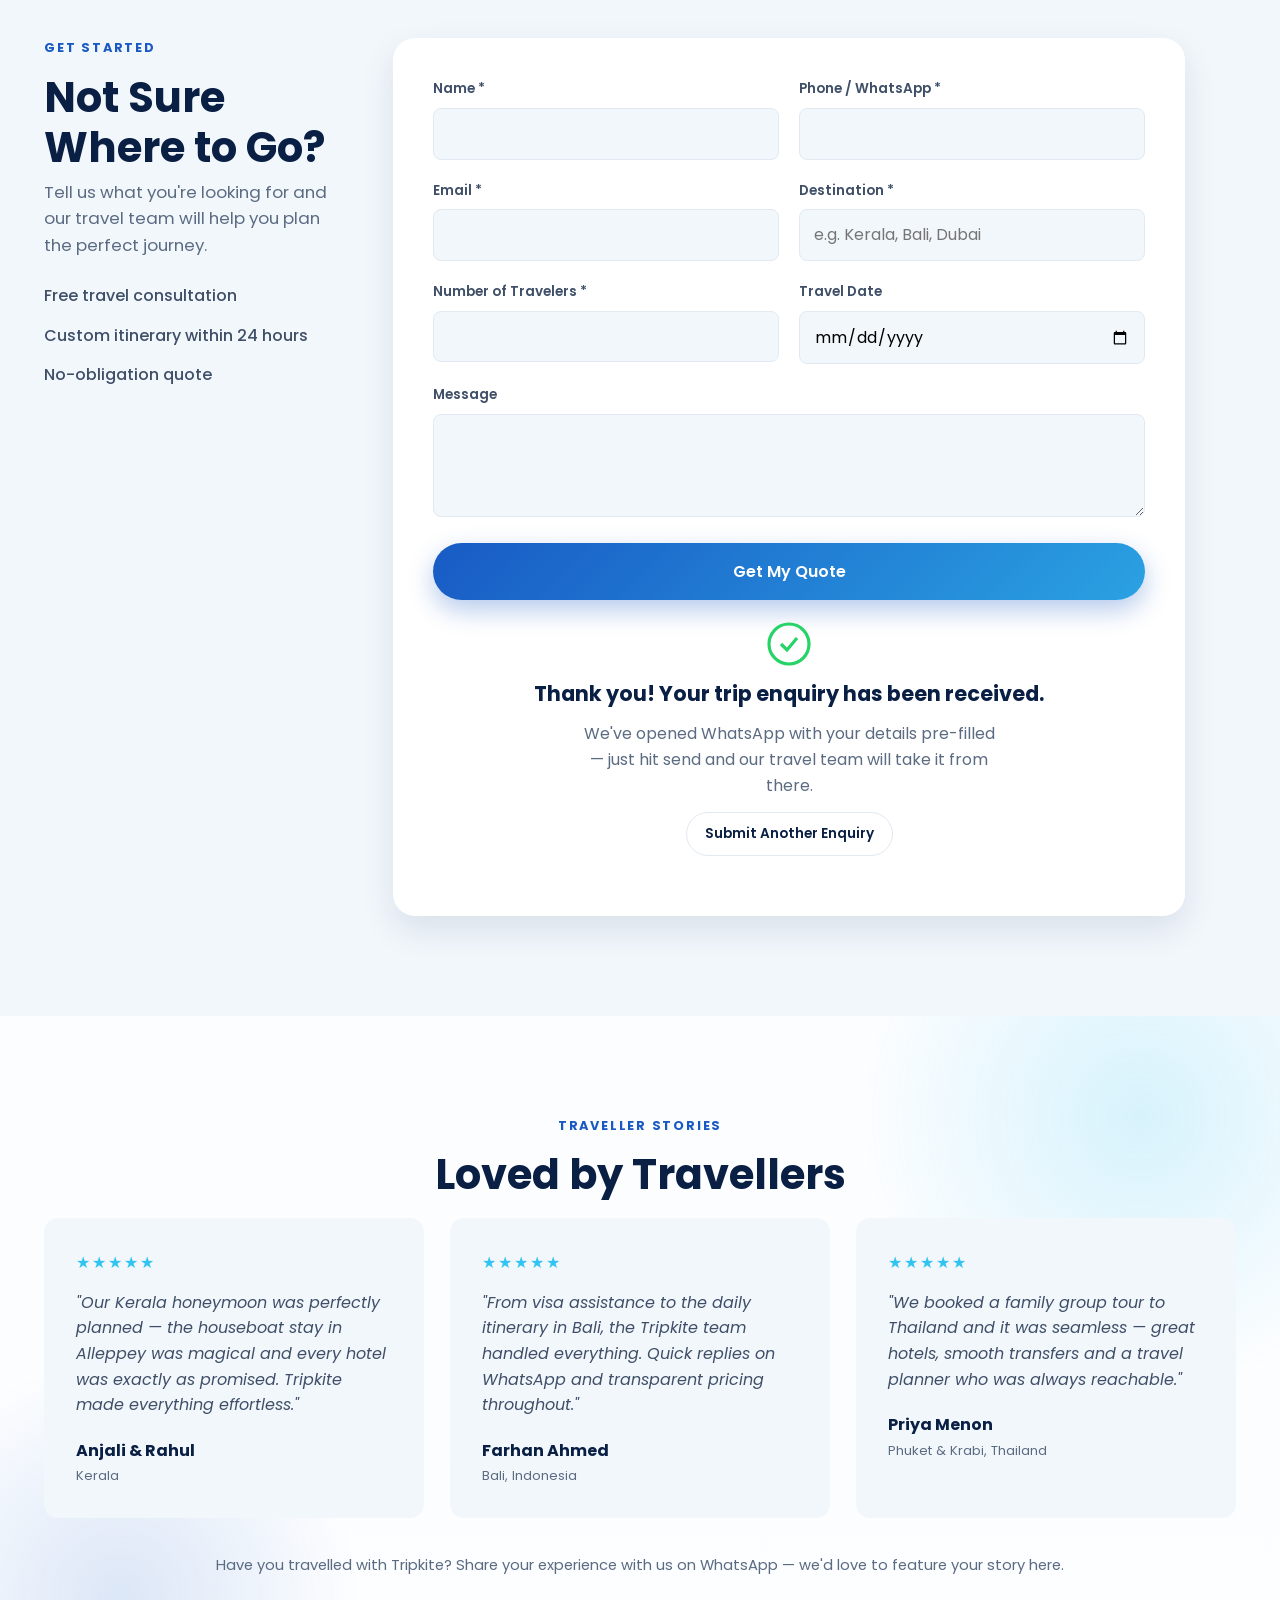
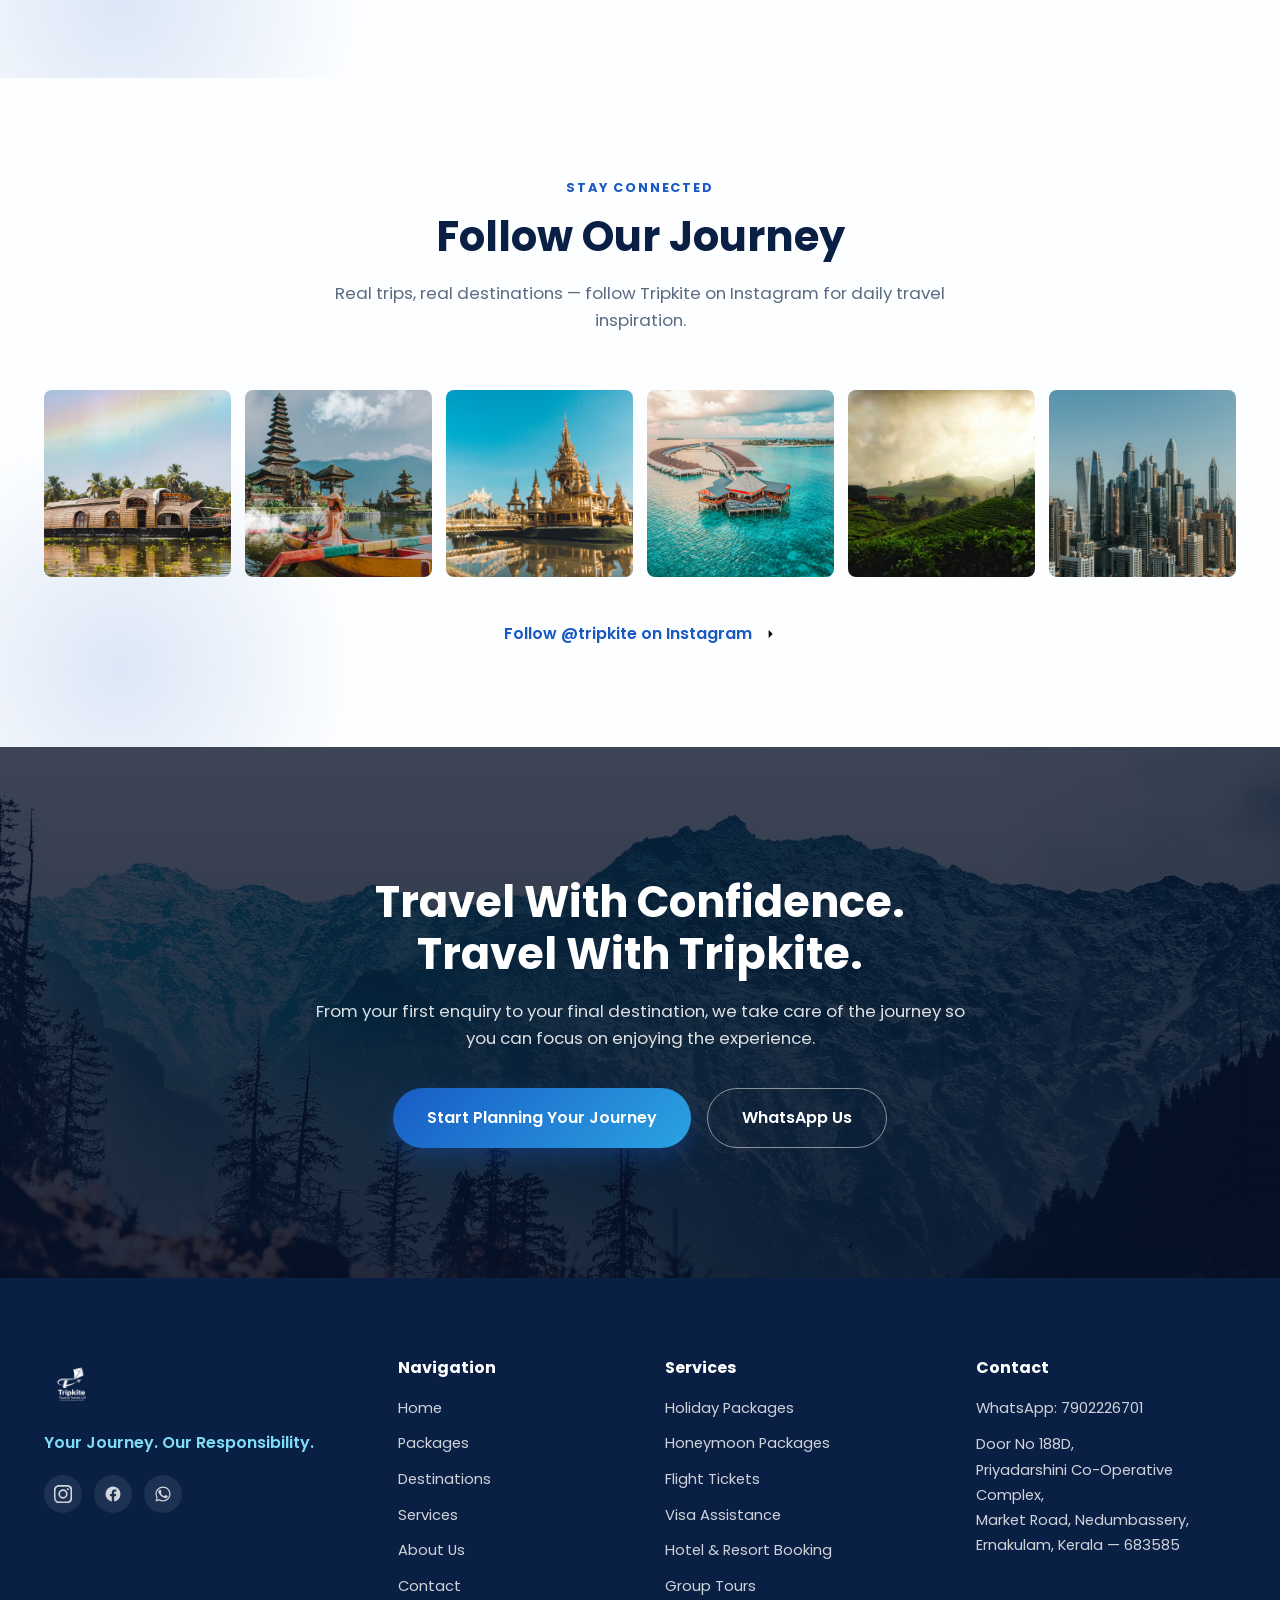
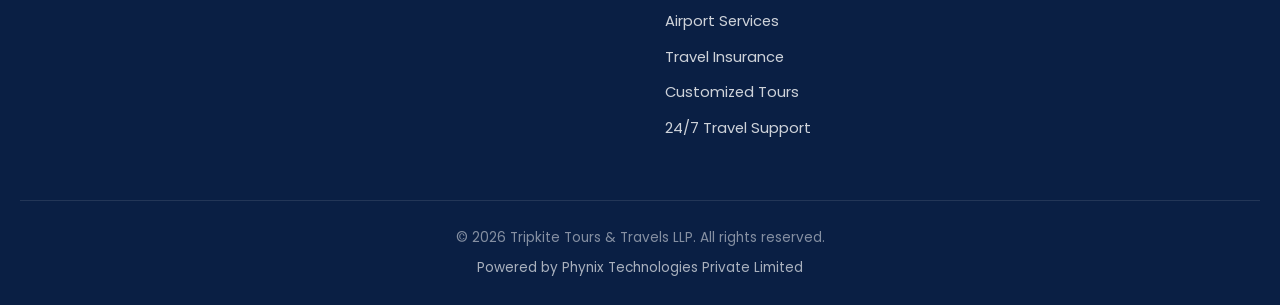
==== commit 05e0eb09: "ui optimisation" ====
--- a/index.html
+++ b/index.html
@@ -5,13 +5,49 @@
 <meta name="viewport" content="width=device-width, initial-scale=1.0">
 <title>Tripkite Tours &amp; Travels LLP | Your Complete Travel Partner</title>
 <meta name="description" content="Tripkite Tours & Travels LLP offers domestic and international holiday packages, honeymoon packages, flights, hotels, visa assistance, customized tours, airport services and complete travel solutions from Kerala.">
+<meta name="author" content="Tripkite Tours &amp; Travels LLP">
+<meta name="robots" content="index, follow, max-image-preview:large">
+<meta name="theme-color" content="#0a1f44">
+<link rel="canonical" href="https://tripkite.in/">
 
 <!-- Open Graph -->
 <meta property="og:type" content="website">
 <meta property="og:site_name" content="Tripkite Tours & Travels LLP">
 <meta property="og:title" content="Tripkite Tours & Travels LLP | Your Complete Travel Partner">
 <meta property="og:description" content="From carefully planned holidays and romantic getaways to flights, hotels, visas and complete travel assistance — Tripkite takes care of your journey from start to finish.">
-<meta property="og:image" content="assets/Tripkite - Official logo-Photoroom.png">
+<meta property="og:image" content="https://tripkite.in/assets/Tripkite%20-%20Official%20logo-Photoroom.png">
+<meta property="og:image:alt" content="Tripkite Tours &amp; Travels LLP official logo">
+
+<!-- Twitter / X -->
+<meta name="twitter:card" content="summary">
+<meta name="twitter:title" content="Tripkite Tours &amp; Travels LLP | Your Complete Travel Partner">
+<meta name="twitter:description" content="Personalized domestic and international travel packages, flights, hotels, visas and complete travel assistance from Kerala.">
+<meta name="twitter:image" content="https://tripkite.in/assets/Tripkite%20-%20Official%20logo-Photoroom.png">
+
+<script type="application/ld+json">
+{
+  "@context": "https://schema.org",
+  "@type": "TravelAgency",
+  "name": "Tripkite Tours & Travels LLP",
+  "url": "https://tripkite.in/",
+  "logo": "https://tripkite.in/assets/Tripkite%20-%20Official%20logo-Photoroom.png",
+  "description": "Personalized domestic and international travel packages, flights, hotels, visas and complete travel assistance from Kerala.",
+  "telephone": "+91-7902226701",
+  "address": {
+    "@type": "PostalAddress",
+    "streetAddress": "Door No 188D, Priyadarshini Co-Operative Complex, Market Road, Nedumbassery",
+    "addressLocality": "Ernakulam",
+    "addressRegion": "Kerala",
+    "postalCode": "683585",
+    "addressCountry": "IN"
+  },
+  "areaServed": ["India", "International"],
+  "sameAs": [
+    "https://www.instagram.com/trip.kite/",
+    "https://www.facebook.com/share/1DY34CKFnt/"
+  ]
+}
+</script>
 
 <link rel="icon" type="image/png" href="assets/Tripkite - Official logo-Photoroom.png">
 
@@ -27,7 +63,11 @@
 <header class="site-header" id="site-header">
   <div class="container header-inner">
     <a href="#home" class="brand" aria-label="Tripkite Tours & Travels LLP — Home">
-      <img src="assets/Tripkite - Official logo-Photoroom.png" alt="Tripkite Tours & Travels LLP logo" class="brand-logo">
+      <picture>
+        <source type="image/avif" srcset="assets/optimized/tripkite-official-logo-photoroom-480.avif 480w, assets/optimized/tripkite-official-logo-photoroom-768.avif 768w, assets/optimized/tripkite-official-logo-photoroom-1254.avif 1254w" sizes="96px">
+        <source type="image/webp" srcset="assets/optimized/tripkite-official-logo-photoroom-480.webp 480w, assets/optimized/tripkite-official-logo-photoroom-768.webp 768w, assets/optimized/tripkite-official-logo-photoroom-1254.webp 1254w" sizes="96px">
+        <img src="assets/Tripkite - Official logo-Photoroom.png" alt="Tripkite Tours & Travels LLP logo" class="brand-logo" width="1254" height="1254" decoding="async">
+      </picture>
     </a>
 
     <nav class="main-nav" id="main-nav" aria-label="Primary">
@@ -79,7 +119,11 @@
 
 <!-- ============ HERO ============ -->
 <section class="hero">
-  <div class="hero-bg" style="background-image:url('assets/HIMACHAL PRADESH.jpg');"></div>
+  <picture class="hero-bg">
+    <source type="image/avif" srcset="assets/optimized/himachal-pradesh-480.avif 480w, assets/optimized/himachal-pradesh-768.avif 768w, assets/optimized/himachal-pradesh-1280.avif 1280w, assets/optimized/himachal-pradesh-1920.avif 1920w" sizes="100vw">
+    <source type="image/webp" srcset="assets/optimized/himachal-pradesh-480.webp 480w, assets/optimized/himachal-pradesh-768.webp 768w, assets/optimized/himachal-pradesh-1280.webp 1280w, assets/optimized/himachal-pradesh-1920.webp 1920w" sizes="100vw">
+    <img src="assets/HIMACHAL PRADESH.jpg" alt="" width="1920" height="1280" loading="eager" fetchpriority="high" decoding="async">
+  </picture>
   <div class="hero-overlay"></div>
   <div class="container hero-inner">
     <p class="eyebrow reveal-up">TRIPKITE TOURS &amp; TRAVELS LLP</p>
@@ -505,7 +549,11 @@
   <span class="section-blob section-blob-cyan" aria-hidden="true"></span>
   <div class="container about-inner">
     <div class="about-img reveal-up">
-      <img src="assets/Tripkite - Official logo-Photoroom.png" alt="Tripkite Tours & Travels LLP logo" class="about-img-logo" loading="lazy">
+      <picture>
+        <source type="image/avif" srcset="assets/optimized/tripkite-official-logo-photoroom-480.avif 480w, assets/optimized/tripkite-official-logo-photoroom-768.avif 768w, assets/optimized/tripkite-official-logo-photoroom-1254.avif 1254w" sizes="(max-width: 1080px) 320px, 40vw">
+        <source type="image/webp" srcset="assets/optimized/tripkite-official-logo-photoroom-480.webp 480w, assets/optimized/tripkite-official-logo-photoroom-768.webp 768w, assets/optimized/tripkite-official-logo-photoroom-1254.webp 1254w" sizes="(max-width: 1080px) 320px, 40vw">
+        <img src="assets/Tripkite - Official logo-Photoroom.png" alt="Tripkite Tours & Travels LLP logo" class="about-img-logo" width="1254" height="1254" loading="lazy" decoding="async">
+      </picture>
     </div>
     <div class="about-content reveal-up">
       <p class="section-eyebrow">ABOUT US</p>
@@ -521,7 +569,7 @@
 
 <!-- ============ VISION & MISSION ============ -->
 <section class="section vision-mission" id="vision-mission">
-  <div class="vm-bg" style="background-image:url('assets/HIMACHAL PRADESH.jpg');"></div>
+  <div class="vm-bg" data-bg="assets/HIMACHAL PRADESH.jpg"></div>
   <div class="vm-overlay"></div>
   <div class="container">
     <p class="section-eyebrow light reveal-up">OUR PURPOSE</p>
@@ -658,7 +706,7 @@
 
 <!-- ============ FINAL CTA ============ -->
 <section class="final-cta">
-  <div class="final-cta-bg" style="background-image:url('assets/HIMACHAL PRADESH.jpg');"></div>
+  <div class="final-cta-bg" data-bg="assets/HIMACHAL PRADESH.jpg"></div>
   <div class="final-cta-overlay"></div>
   <div class="container final-cta-inner">
     <h2 class="reveal-up">Travel With Confidence. Travel With Tripkite.</h2>
@@ -676,7 +724,11 @@
 <footer class="site-footer" id="contact">
   <div class="container footer-grid">
     <div class="footer-brand">
-      <img src="assets/Tripkite - Official logo-Photoroom.png" alt="Tripkite Tours & Travels LLP logo" class="footer-logo" loading="lazy">
+      <picture>
+        <source type="image/avif" srcset="assets/optimized/tripkite-official-logo-photoroom-480.avif 480w, assets/optimized/tripkite-official-logo-photoroom-768.avif 768w, assets/optimized/tripkite-official-logo-photoroom-1254.avif 1254w" sizes="56px">
+        <source type="image/webp" srcset="assets/optimized/tripkite-official-logo-photoroom-480.webp 480w, assets/optimized/tripkite-official-logo-photoroom-768.webp 768w, assets/optimized/tripkite-official-logo-photoroom-1254.webp 1254w" sizes="56px">
+        <img src="assets/Tripkite - Official logo-Photoroom.png" alt="Tripkite Tours & Travels LLP logo" class="footer-logo" width="1254" height="1254" loading="lazy" decoding="async">
+      </picture>
       <p class="footer-tagline">Your Journey. Our Responsibility.</p>
       <div class="footer-social">
         <a href="https://www.instagram.com/trip.kite?igsi=MXE5OGt2eHVkZTcxcg%3D%3D&amp;utm_source=qr" target="_blank" rel="noopener" aria-label="Instagram"><svg viewBox="0 0 24 24" width="18" height="18" fill="currentColor" aria-hidden="true"><path d="M12 2.2c3.2 0 3.6 0 4.9.1 1.2.1 1.9.2 2.3.4.6.2 1 .5 1.4.9.4.4.7.9.9 1.4.2.4.4 1.1.4 2.3.1 1.3.1 1.7.1 4.9s0 3.6-.1 4.9c-.1 1.2-.2 1.9-.4 2.3-.2.6-.5 1-.9 1.4-.4.4-.9.7-1.4.9-.4.2-1.1.4-2.3.4-1.3.1-1.7.1-4.9.1s-3.6 0-4.9-.1c-1.2-.1-1.9-.2-2.3-.4-.6-.2-1-.5-1.4-.9-.4-.4-.7-.9-.9-1.4-.2-.4-.4-1.1-.4-2.3-.1-1.3-.1-1.7-.1-4.9s0-3.6.1-4.9c.1-1.2.2-1.9.4-2.3.2-.6.5-1 .9-1.4.4-.4.9-.7 1.4-.9.4-.2 1.1-.4 2.3-.4 1.3-.1 1.7-.1 4.9-.1zM12 0C8.7 0 8.3 0 7 .1 5.7.1 4.8.3 4 .6c-.8.3-1.5.7-2.2 1.4C1.1 2.7.7 3.4.4 4.2c-.3.8-.5 1.7-.6 3C0 8.3 0 8.7 0 12s0 3.7.1 5c.1 1.3.3 2.2.6 3 .3.8.7 1.5 1.4 2.2.7.7 1.4 1.1 2.2 1.4.8.3 1.7.5 3 .6 1.3.1 1.7.1 5 .1s3.7 0 5-.1c1.3-.1 2.2-.3 3-.6.8-.3 1.5-.7 2.2-1.4.7-.7 1.1-1.4 1.4-2.2.3-.8.5-1.7.6-3 .1-1.3.1-1.7.1-5s0-3.7-.1-5c-.1-1.3-.3-2.2-.6-3-.3-.8-.7-1.5-1.4-2.2C21.3 1.1 20.6.7 19.8.4c-.8-.3-1.7-.5-3-.6C15.7 0 15.3 0 12 0z"/><path d="M12 5.8A6.2 6.2 0 1 0 12 18.2 6.2 6.2 0 0 0 12 5.8zm0 10.2a4 4 0 1 1 0-8 4 4 0 0 1 0 8z"/><circle cx="18.4" cy="5.6" r="1.4"/></svg></a>
--- a/css/style.css
+++ b/css/style.css
@@ -98,6 +98,7 @@
   display:flex;align-items:center;justify-content:space-between;
   height:92px;transition:height .35s ease;
 }
+.brand{flex-shrink:0;}
 .site-header.scrolled .header-inner{height:70px;}
 .brand-logo{height:64px;width:auto;transition:height .35s ease;}
 .site-header.scrolled .brand-logo{height:48px;}
@@ -151,9 +152,11 @@
   color:var(--white);overflow:hidden;
 }
 .hero-bg{
-  position:absolute;inset:0;background-size:cover;background-position:center;
-  transform:none;
-}
+  position:absolute;inset:0;display:block;overflow:hidden;
+  transform:scale(1.08);animation:heroZoom 18s ease-in-out infinite alternate;
+}
+.hero-bg img{width:100%;height:100%;object-fit:cover;object-position:center;}
+@keyframes heroZoom{from{transform:scale(1.08);}to{transform:scale(1);}}
 .hero-overlay{
   position:absolute;inset:0;
   background:linear-gradient(180deg,rgba(6,18,42,.72) 0%,rgba(6,18,42,.55) 45%,rgba(6,18,42,.82) 100%);
@@ -170,8 +173,8 @@
 .hero-ctas{display:flex;flex-wrap:wrap;gap:16px;}
 
 @media (min-width:861px){
-  .brand-logo{height:78px;}
-  .site-header.scrolled .brand-logo{height:58px;}
+  .brand-logo{height:86px;}
+  .site-header.scrolled .brand-logo{height:62px;}
   .hero .eyebrow{font-size:1.05rem;color:var(--white);}
 }
 
@@ -370,10 +373,7 @@
 .enquiry-copy .section-title,.enquiry-copy .section-eyebrow{text-align:left;}
 .enquiry-copy .section-title{margin:0 0 6px;}
 .enquiry-points{margin-top:24px;display:flex;flex-direction:column;gap:14px;}
-.enquiry-points li{padding-left:26px;position:relative;color:var(--gray-700);font-weight:500;}
-.enquiry-points li::before{
-  content:"✓";position:absolute;left:0;top:0;color:var(--cyan);font-weight:800;
-}
+.enquiry-points li{color:var(--gray-700);font-weight:500;}
 .enquiry-form-wrap{
   background:var(--white);border-radius:var(--radius-lg);padding:40px;box-shadow:var(--shadow-md);
   position:relative;
@@ -496,19 +496,20 @@
 }
 .modal-itinerary{display:flex;flex-direction:column;gap:12px;counter-reset:day;padding-left:0;}
 .modal-itinerary li{
-  list-style:none;padding-left:44px;position:relative;color:var(--gray-700);
+  display:grid;grid-template-columns:max-content minmax(0,1fr);gap:8px;list-style:none;padding-left:0;position:relative;color:var(--gray-700);min-width:0;
 }
 .modal-itinerary li::before{
-  counter-increment:day;content:"Day " counter(day);position:absolute;left:0;top:0;
+  counter-increment:day;content:"Day " counter(day);position:static;grid-column:1;grid-row:1;align-self:start;
   background:var(--bg-light);color:var(--royal);font-family:var(--font-head);font-weight:700;
   font-size:.7rem;padding:4px 8px;border-radius:6px;
 }
+.itinerary-text{grid-column:2;min-width:0;word-break:normal;overflow-wrap:break-word;white-space:normal;}
 .modal-cols{display:grid;grid-template-columns:1fr 1fr 1fr;gap:24px;}
 .modal-cols ul{display:flex;flex-direction:column;gap:8px;}
-.modal-cols li{font-size:.88rem;color:var(--gray-700);padding-left:16px;position:relative;}
+.modal-cols li{font-size:.88rem;color:var(--gray-700);padding-left:16px;position:relative;word-break:normal;overflow-wrap:break-word;white-space:normal;}
 .modal-cols li::before{content:"";position:absolute;left:0;top:7px;width:6px;height:6px;border-radius:50%;background:var(--cyan);}
 .modal-info-grid{display:grid;grid-template-columns:1fr 1fr;gap:24px;margin-top:10px;}
-.modal-info-grid p{color:var(--gray-700);font-size:.9rem;}
+.modal-info-grid p{color:var(--gray-700);font-size:.9rem;word-break:normal;overflow-wrap:break-word;white-space:normal;}
 .modal-note{margin-top:20px;font-size:.85rem;color:var(--gray-600);background:var(--bg-light);padding:14px 16px;border-radius:var(--radius-sm);}
 .modal-actions{display:flex;flex-wrap:wrap;gap:14px;margin-top:28px;}
 
@@ -535,9 +536,9 @@
   .main-nav,.header-actions{display:none;}
   .hamburger{display:flex;}
   .header-inner{height:72px;}
-  .brand-logo{height:48px;}
+  .brand-logo{height:56px;}
   .site-header.scrolled .header-inner{height:64px;}
-  .site-header.scrolled .brand-logo{height:42px;}
+  .site-header.scrolled .brand-logo{height:48px;}
   .hero .eyebrow{font-size:.95rem;color:var(--white);}
   section[id],.site-footer[id]{scroll-margin-top:76px;}
 
@@ -580,8 +581,11 @@
   .footer-grid{grid-template-columns:1fr;gap:36px;text-align:left;}
   .social-grid{grid-template-columns:repeat(2,1fr);}
 
-  .modal-img{height:190px;}
-  .modal-body{padding:24px 20px;}
+  .modal-backdrop{padding:12px;overflow:hidden;}
+  .modal-panel{width:calc(100vw - 24px);max-width:none;max-height:90vh;max-height:90dvh;height:auto;overflow:hidden;display:flex;flex-direction:column;margin:0 auto;}
+  .modal-img{height:190px;min-height:190px;flex:0 0 190px;}
+  .modal-body{padding:24px 20px;max-height:calc(90vh - 190px);max-height:calc(90dvh - 190px);min-height:0;overflow-y:auto;overflow-x:hidden;-webkit-overflow-scrolling:touch;overscroll-behavior:contain;}
+  .modal-itinerary li{align-items:start;}
   .modal-cols{grid-template-columns:1fr;gap:18px;}
   .modal-info-grid{grid-template-columns:1fr;}
   .modal-actions{flex-direction:column;}
@@ -596,9 +600,9 @@
 /* ---- Small phones ---- */
 @media (max-width:480px){
   .header-inner{height:64px;}
-  .brand-logo{height:42px;}
+  .brand-logo{height:52px;}
   .site-header.scrolled .header-inner{height:58px;}
-  .site-header.scrolled .brand-logo{height:38px;}
+  .site-header.scrolled .brand-logo{height:46px;}
 
   .dest-grid{grid-template-columns:1fr;grid-auto-rows:220px;}
   .dest-card-lg{grid-column:1;grid-row:span 1;}
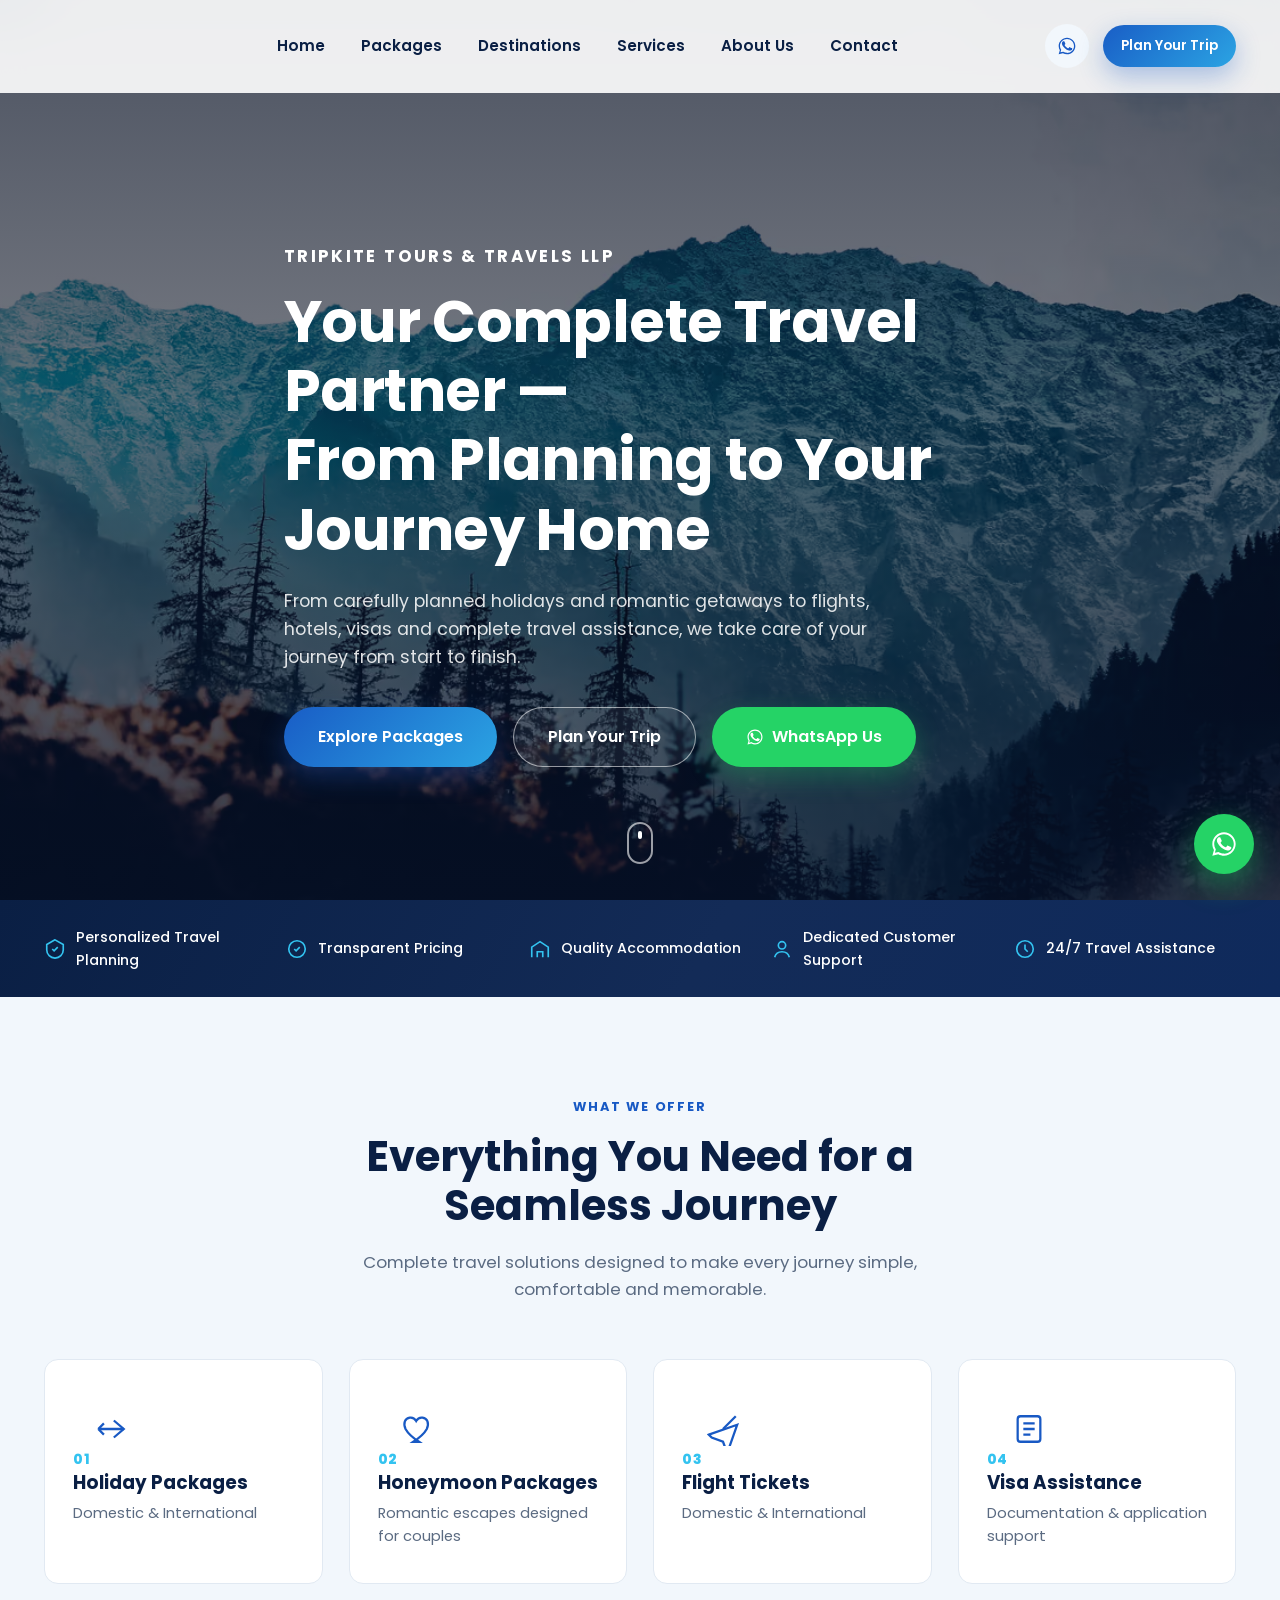
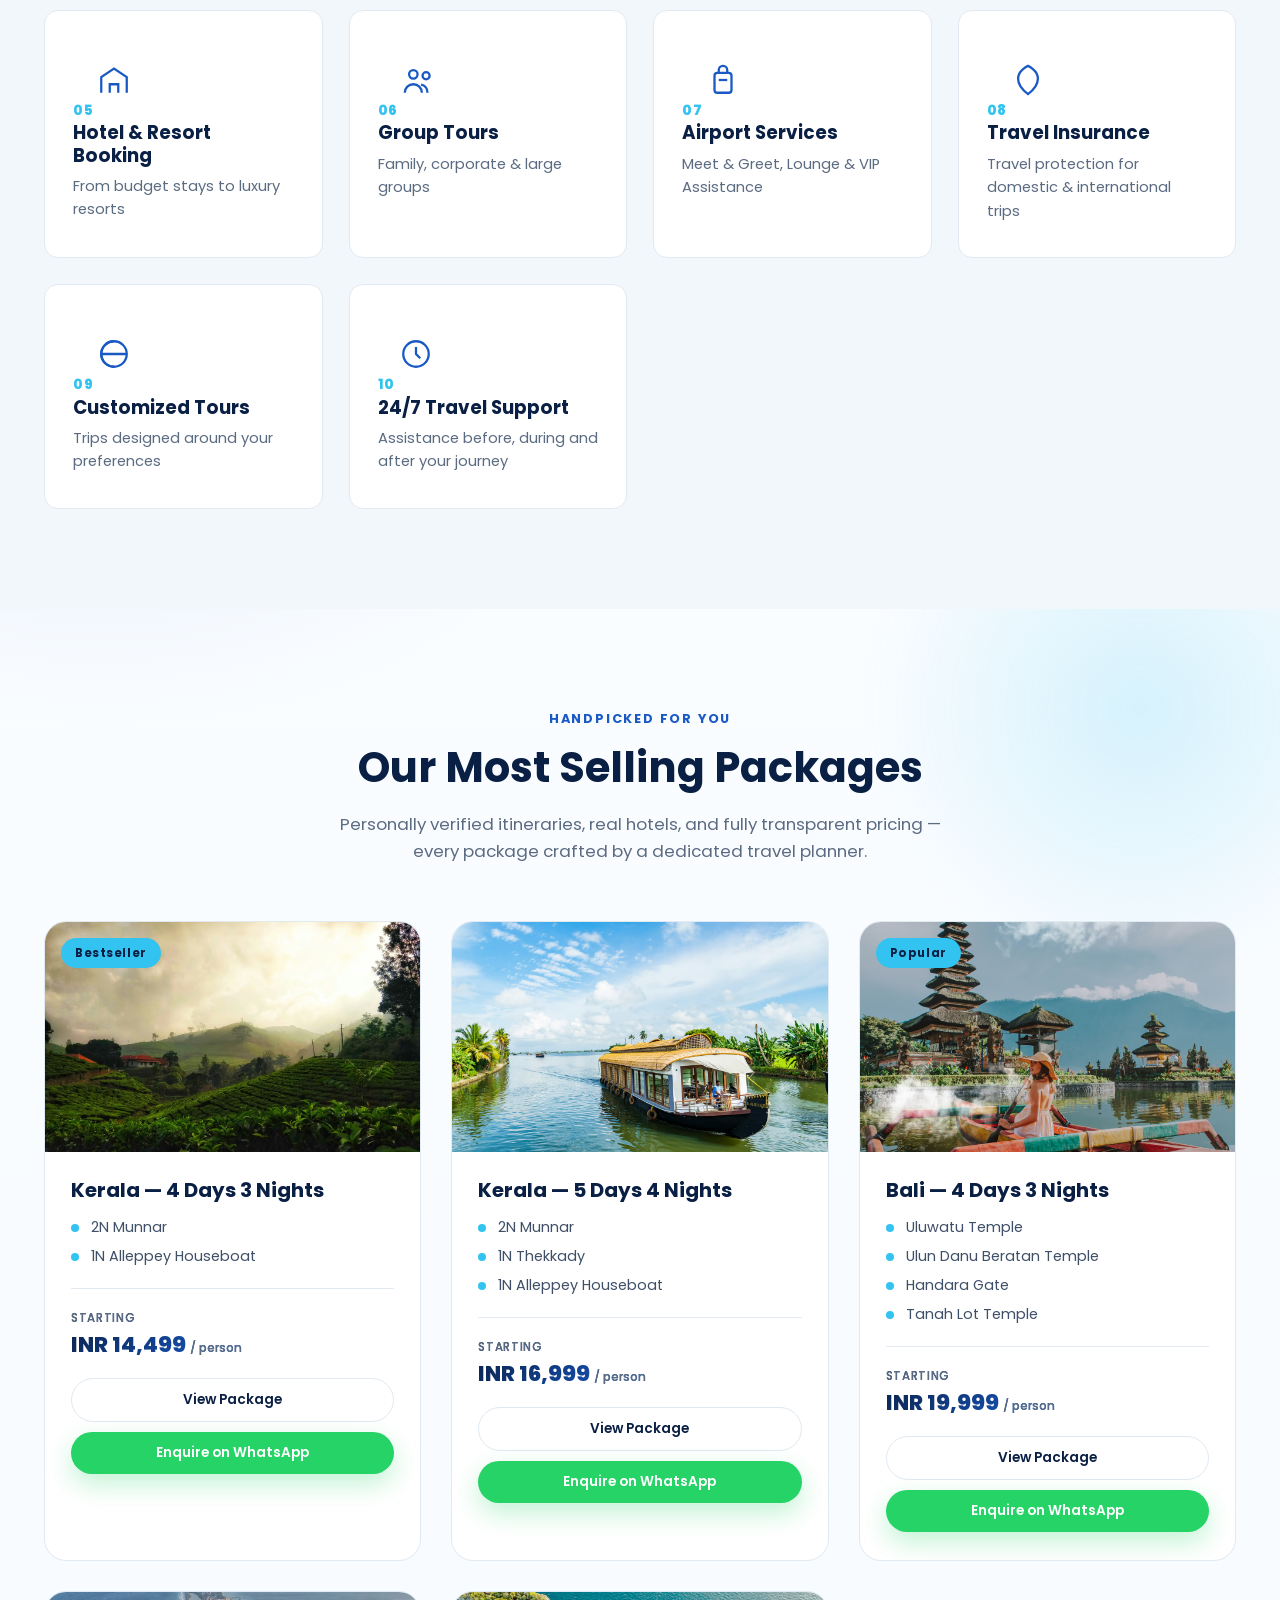
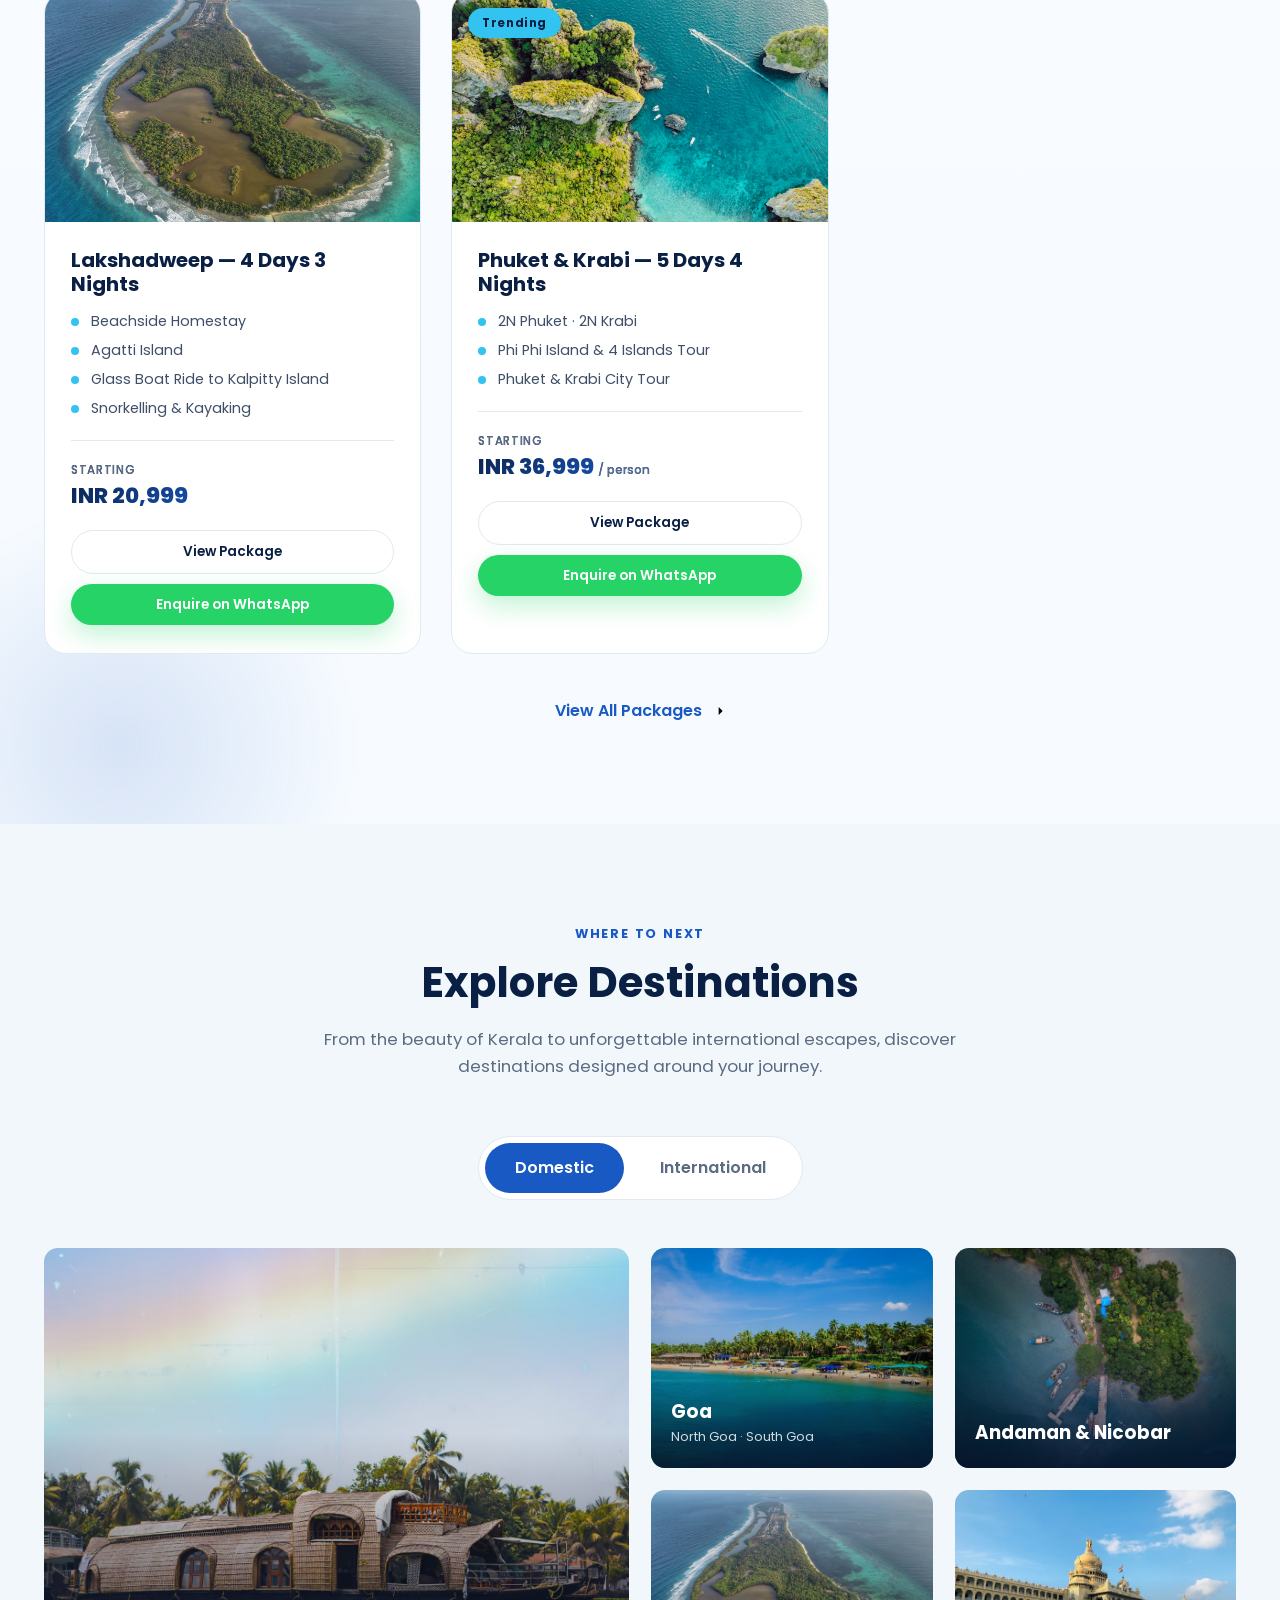
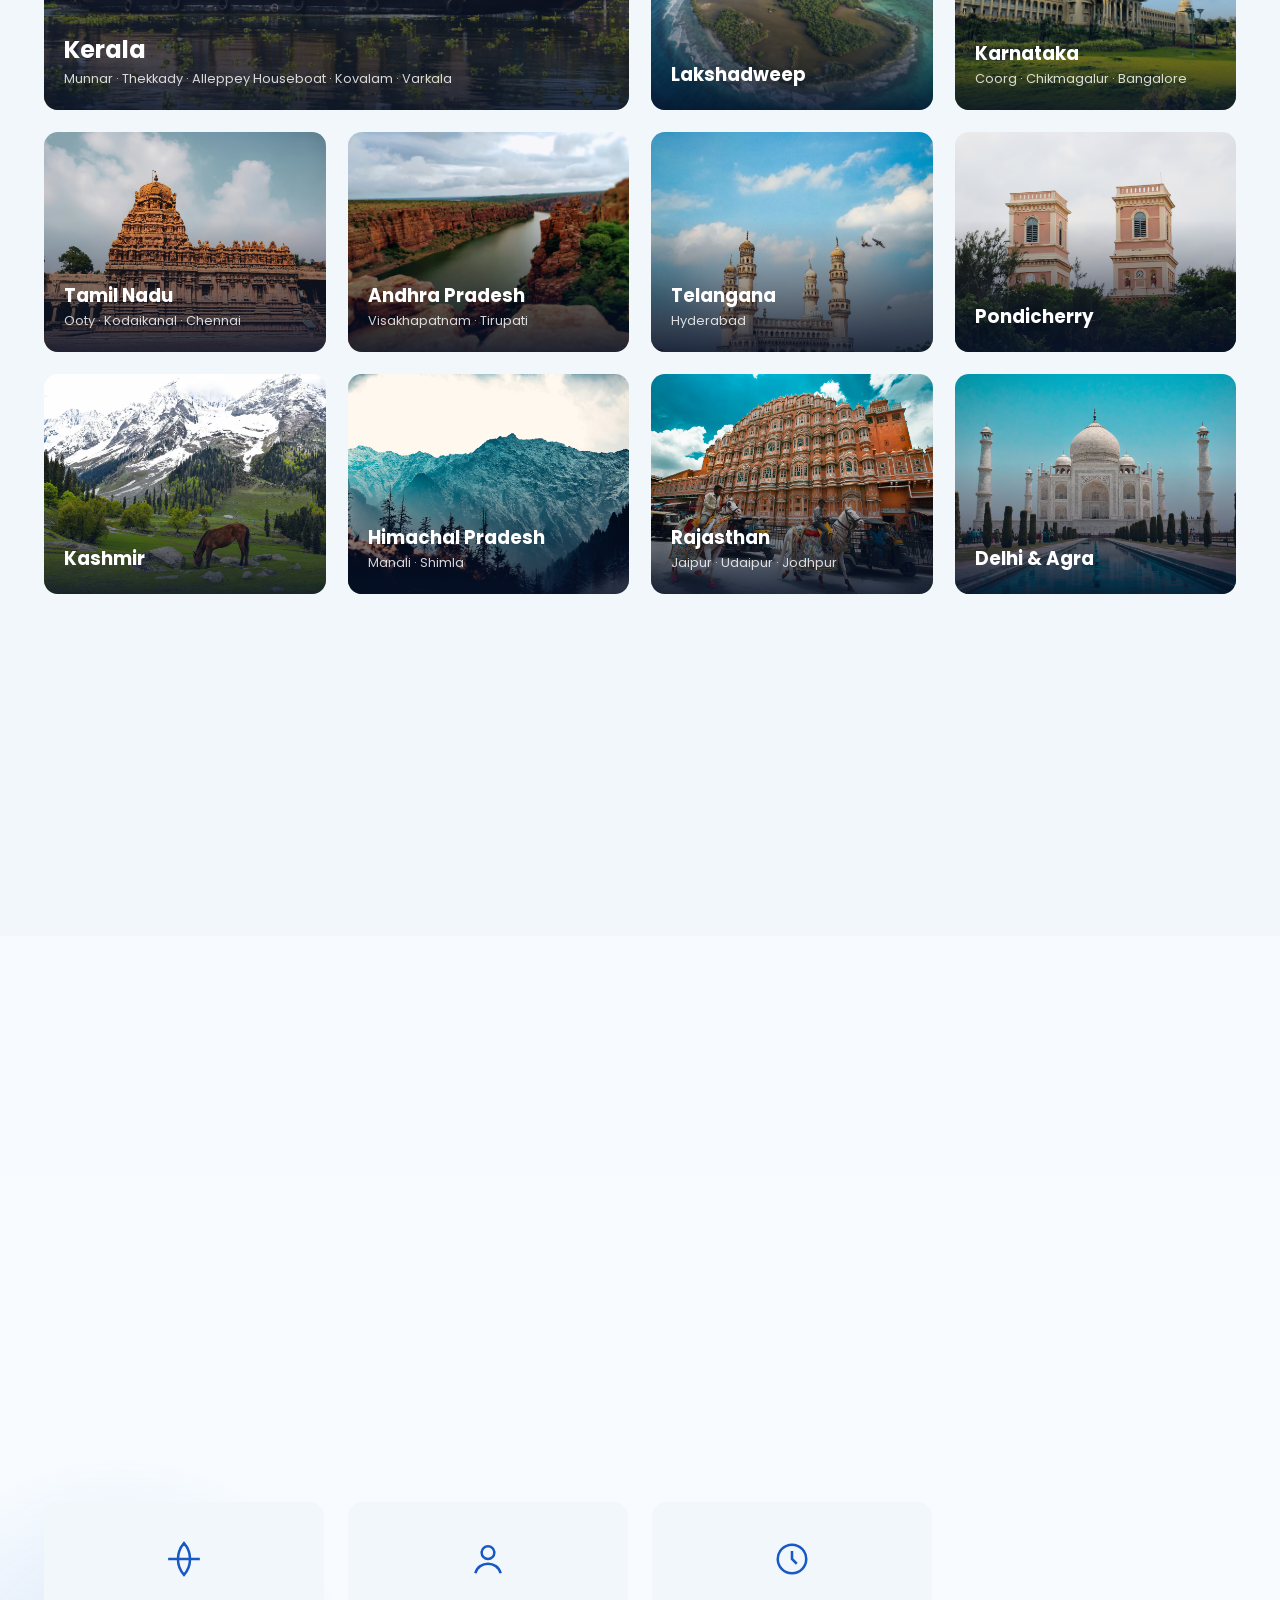
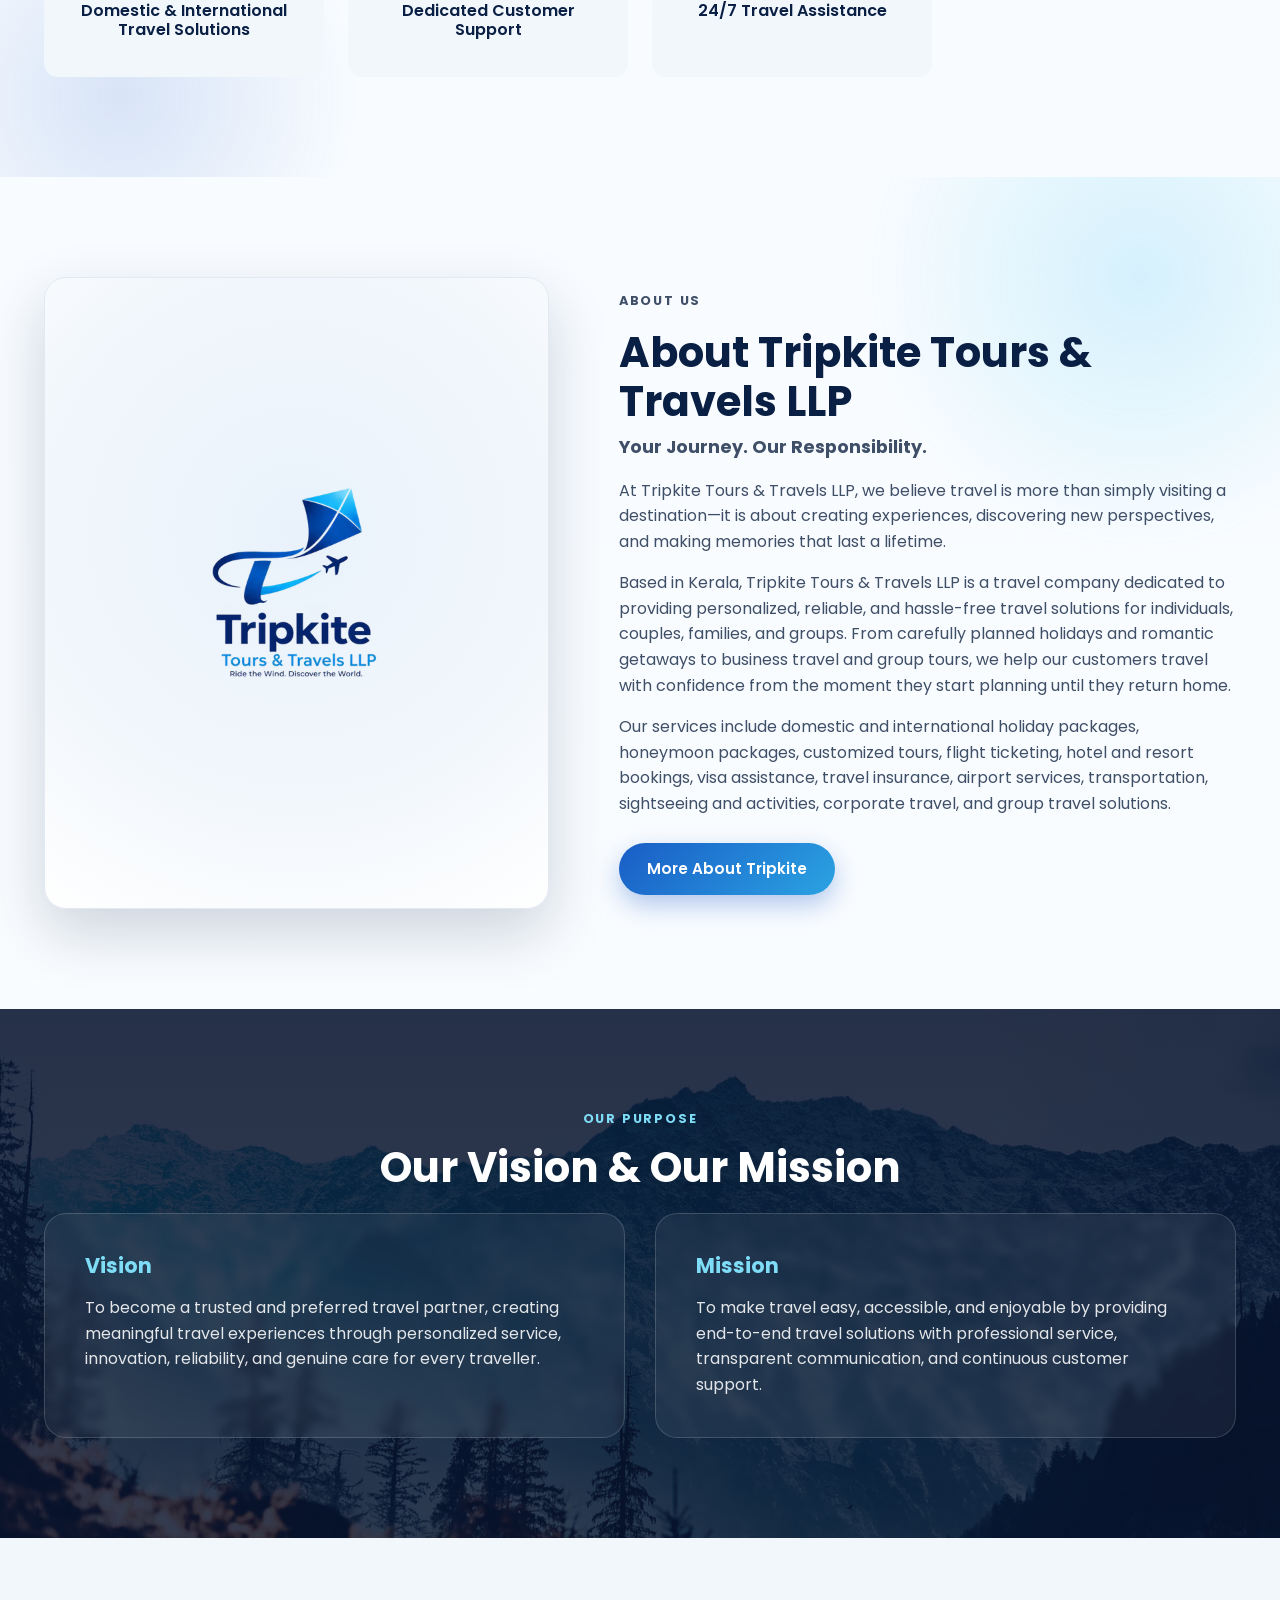
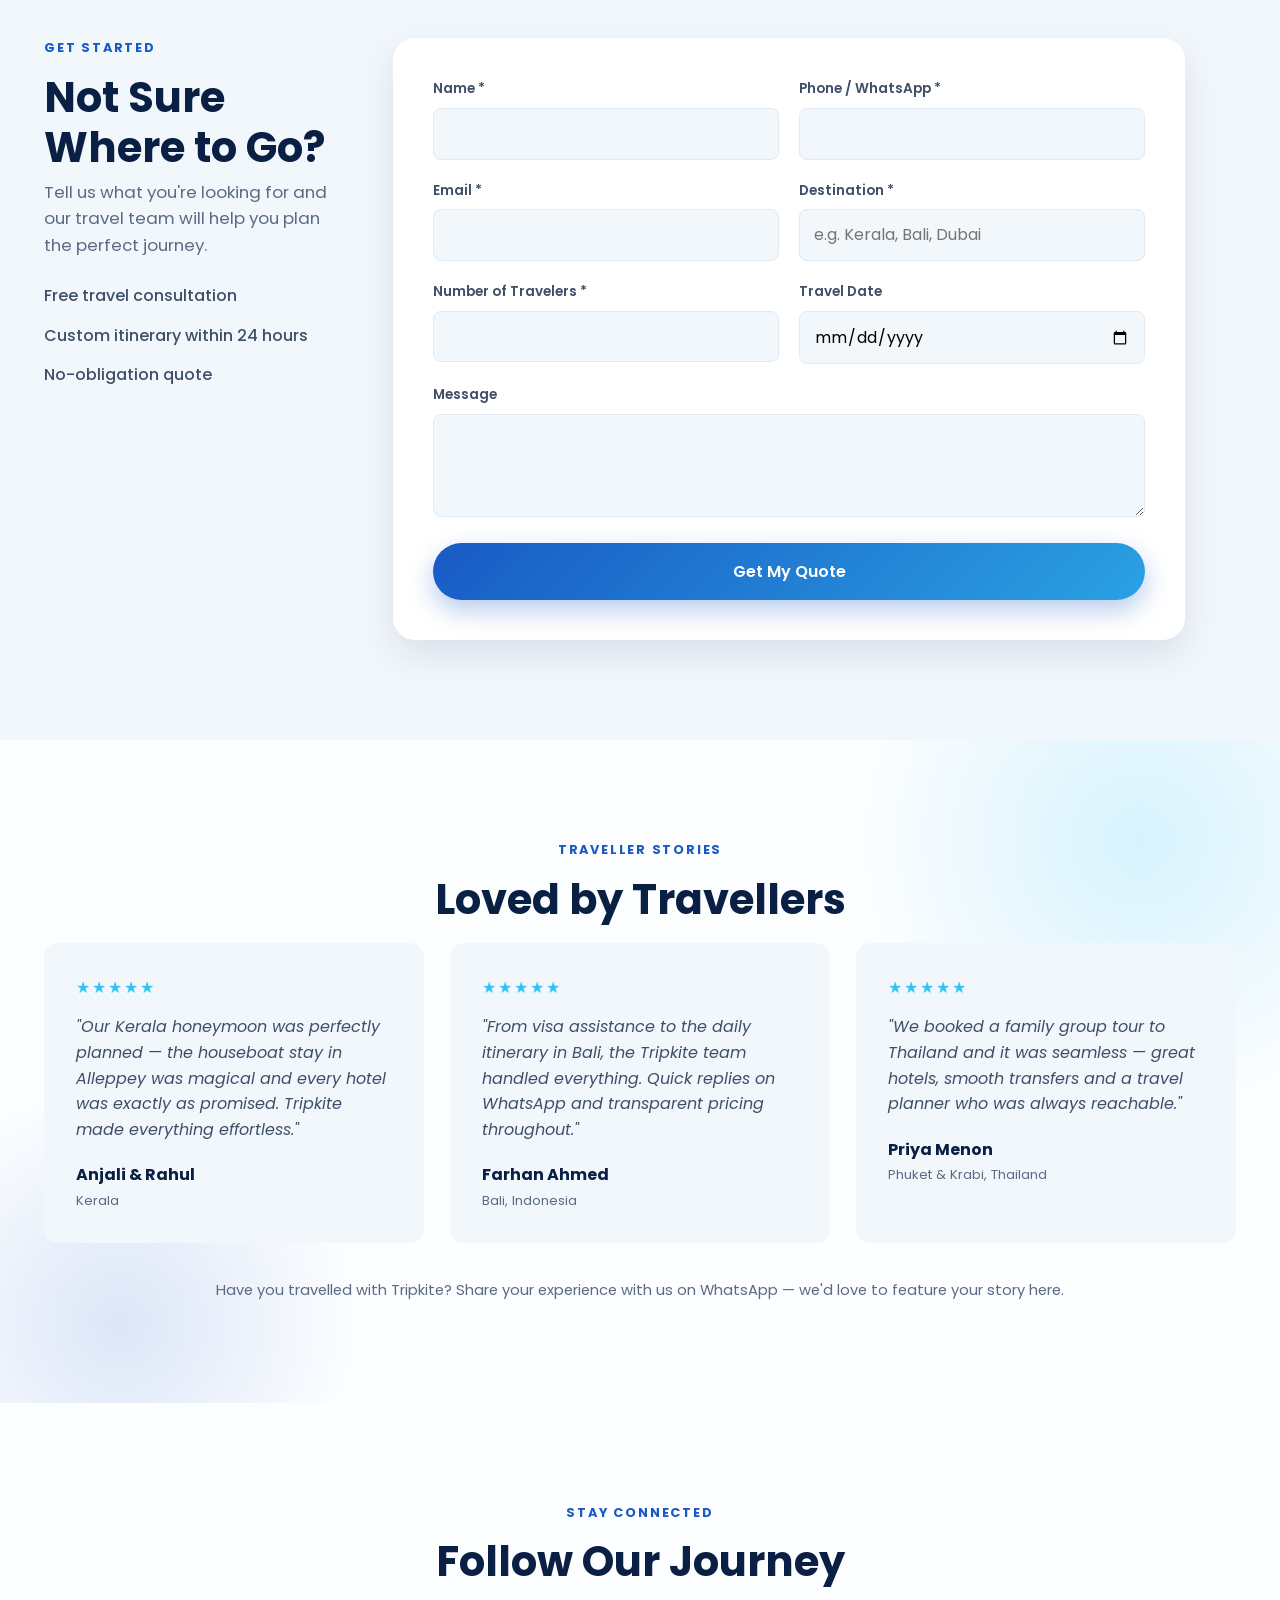
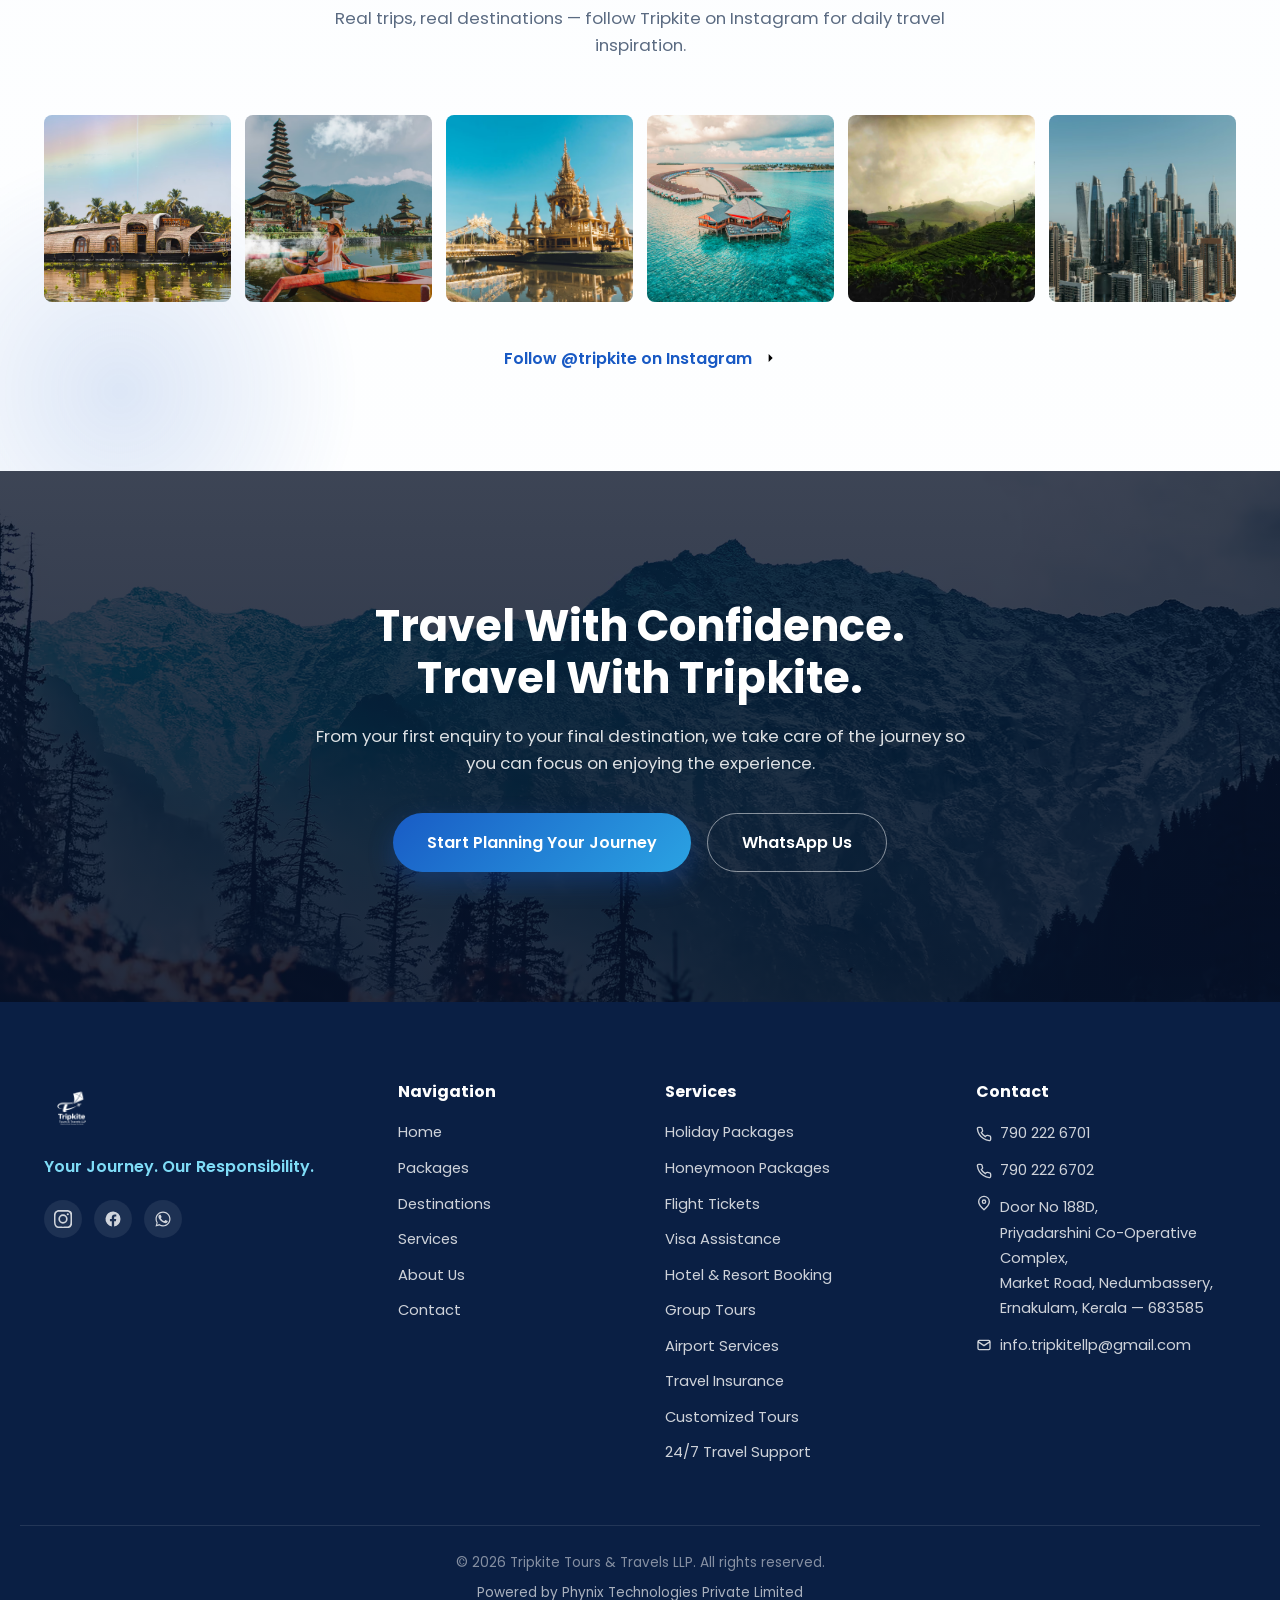
==== commit dcd0c114: "unit testing and bug fixes" ====
--- a/index.html
+++ b/index.html
@@ -602,7 +602,7 @@
     </div>
 
     <div class="enquiry-form-wrap reveal-up">
-      <form id="enquiry-form" class="enquiry-form" novalidate>
+      <form id="enquiry-form" class="enquiry-form">
         <div class="form-row">
           <label for="f-name">Name *</label>
           <input type="text" id="f-name" name="name" required>
@@ -635,10 +635,8 @@
       </form>
 
       <div class="enquiry-success" id="enquiry-success" hidden>
-        <svg viewBox="0 0 24 24" width="48" height="48" aria-hidden="true"><circle cx="12" cy="12" r="10"/><path d="M8 12l3 3 5-6"/></svg>
         <h3 id="enquiry-success-title">Thank you! Your trip enquiry has been received.</h3>
         <p id="enquiry-success-text">We've opened WhatsApp with your details pre-filled — just hit send and our travel team will take it from there.</p>
-        <button type="button" class="btn btn-outline btn-sm" id="enquiry-again-btn">Submit Another Enquiry</button>
       </div>
     </div>
   </div>
@@ -769,13 +767,17 @@
       <h4>Contact</h4>
       <ul class="footer-contact">
         <li>
-          <a href="#" class="whatsapp-link" data-wa-msg="Hi Tripkite, I'd like to know more.">WhatsApp: 7902226701</a>
+          <a href="tel:+917902226701" aria-label="Call 790 222 6701"><svg viewBox="0 0 24 24" width="16" height="16" fill="none" stroke="currentColor" stroke-width="2" aria-hidden="true"><path d="M22 16.9v3a2 2 0 0 1-2.2 2 19.8 19.8 0 0 1-8.6-3.1 19.5 19.5 0 0 1-6-6A19.8 19.8 0 0 1 2.1 4.2 2 2 0 0 1 4.1 2h3a2 2 0 0 1 2 1.7c.1 1 .4 2 .7 2.9a2 2 0 0 1-.5 2.1L8 9.9a16 16 0 0 0 6 6l1.2-1.2a2 2 0 0 1 2.1-.5c.9.3 1.9.6 2.9.7a2 2 0 0 1 1.8 2z"/></svg>790 222 6701</a>
+        </li>
+        <li>
+          <a href="tel:+917902226702" aria-label="Call 790 222 6702"><svg viewBox="0 0 24 24" width="16" height="16" fill="none" stroke="currentColor" stroke-width="2" aria-hidden="true"><path d="M22 16.9v3a2 2 0 0 1-2.2 2 19.8 19.8 0 0 1-8.6-3.1 19.5 19.5 0 0 1-6-6A19.8 19.8 0 0 1 2.1 4.2 2 2 0 0 1 4.1 2h3a2 2 0 0 1 2 1.7c.1 1 .4 2 .7 2.9a2 2 0 0 1-.5 2.1L8 9.9a16 16 0 0 0 6 6l1.2-1.2a2 2 0 0 1 2.1-.5c.9.3 1.9.6 2.9.7a2 2 0 0 1 1.8 2z"/></svg>790 222 6702</a>
         </li>
         <li class="footer-address">
-          Door No 188D,<br>
-          Priyadarshini Co-Operative Complex,<br>
-          Market Road, Nedumbassery,<br>
-          Ernakulam, Kerala — 683585
+          <svg viewBox="0 0 24 24" width="16" height="16" fill="none" stroke="currentColor" stroke-width="2" aria-hidden="true"><path d="M20 10c0 5-8 12-8 12S4 15 4 10a8 8 0 1 1 16 0z"/><circle cx="12" cy="10" r="2.5"/></svg>
+          <span>Door No 188D,<br>Priyadarshini Co-Operative Complex,<br>Market Road, Nedumbassery,<br>Ernakulam, Kerala — 683585</span>
+        </li>
+        <li>
+          <a href="mailto:info.tripkitellp@gmail.com" aria-label="Email info.tripkitellp@gmail.com"><svg viewBox="0 0 24 24" width="16" height="16" fill="none" stroke="currentColor" stroke-width="2" aria-hidden="true"><rect x="3" y="5" width="18" height="14" rx="2"/><path d="m3 7 9 6 9-6"/></svg><span>info.tripkitellp@gmail.com</span></a>
         </li>
       </ul>
     </div>
--- a/css/style.css
+++ b/css/style.css
@@ -28,6 +28,7 @@
 }
 
 *,*::before,*::after{box-sizing:border-box;margin:0;padding:0;}
+[hidden]{display:none!important;}
 html{scroll-behavior:smooth;}
 body{
   font-family:var(--font-body);
@@ -448,6 +449,11 @@
 .footer-social a:hover{background:var(--cyan);color:var(--navy);transform:translateY(-3px);}
 .footer-col h4{color:var(--white);font-size:1rem;margin-bottom:20px;}
 .footer-col ul{display:flex;flex-direction:column;gap:12px;font-size:.92rem;}
+.footer-contact li{display:flex;align-items:flex-start;gap:8px;line-height:1.7;}
+.footer-contact a{display:inline-flex;align-items:center;gap:8px;min-width:0;}
+.footer-contact a svg{flex:0 0 auto;}
+.footer-contact li>svg{flex:0 0 auto;margin-top:0;}
+.footer-contact a span{overflow-wrap:anywhere;}
 .footer-col a:hover{color:var(--cyan-2);}
 .footer-address{line-height:1.7;}
 .footer-bottom{padding:26px 0;text-align:center;font-size:.85rem;color:rgba(255,255,255,.5);}
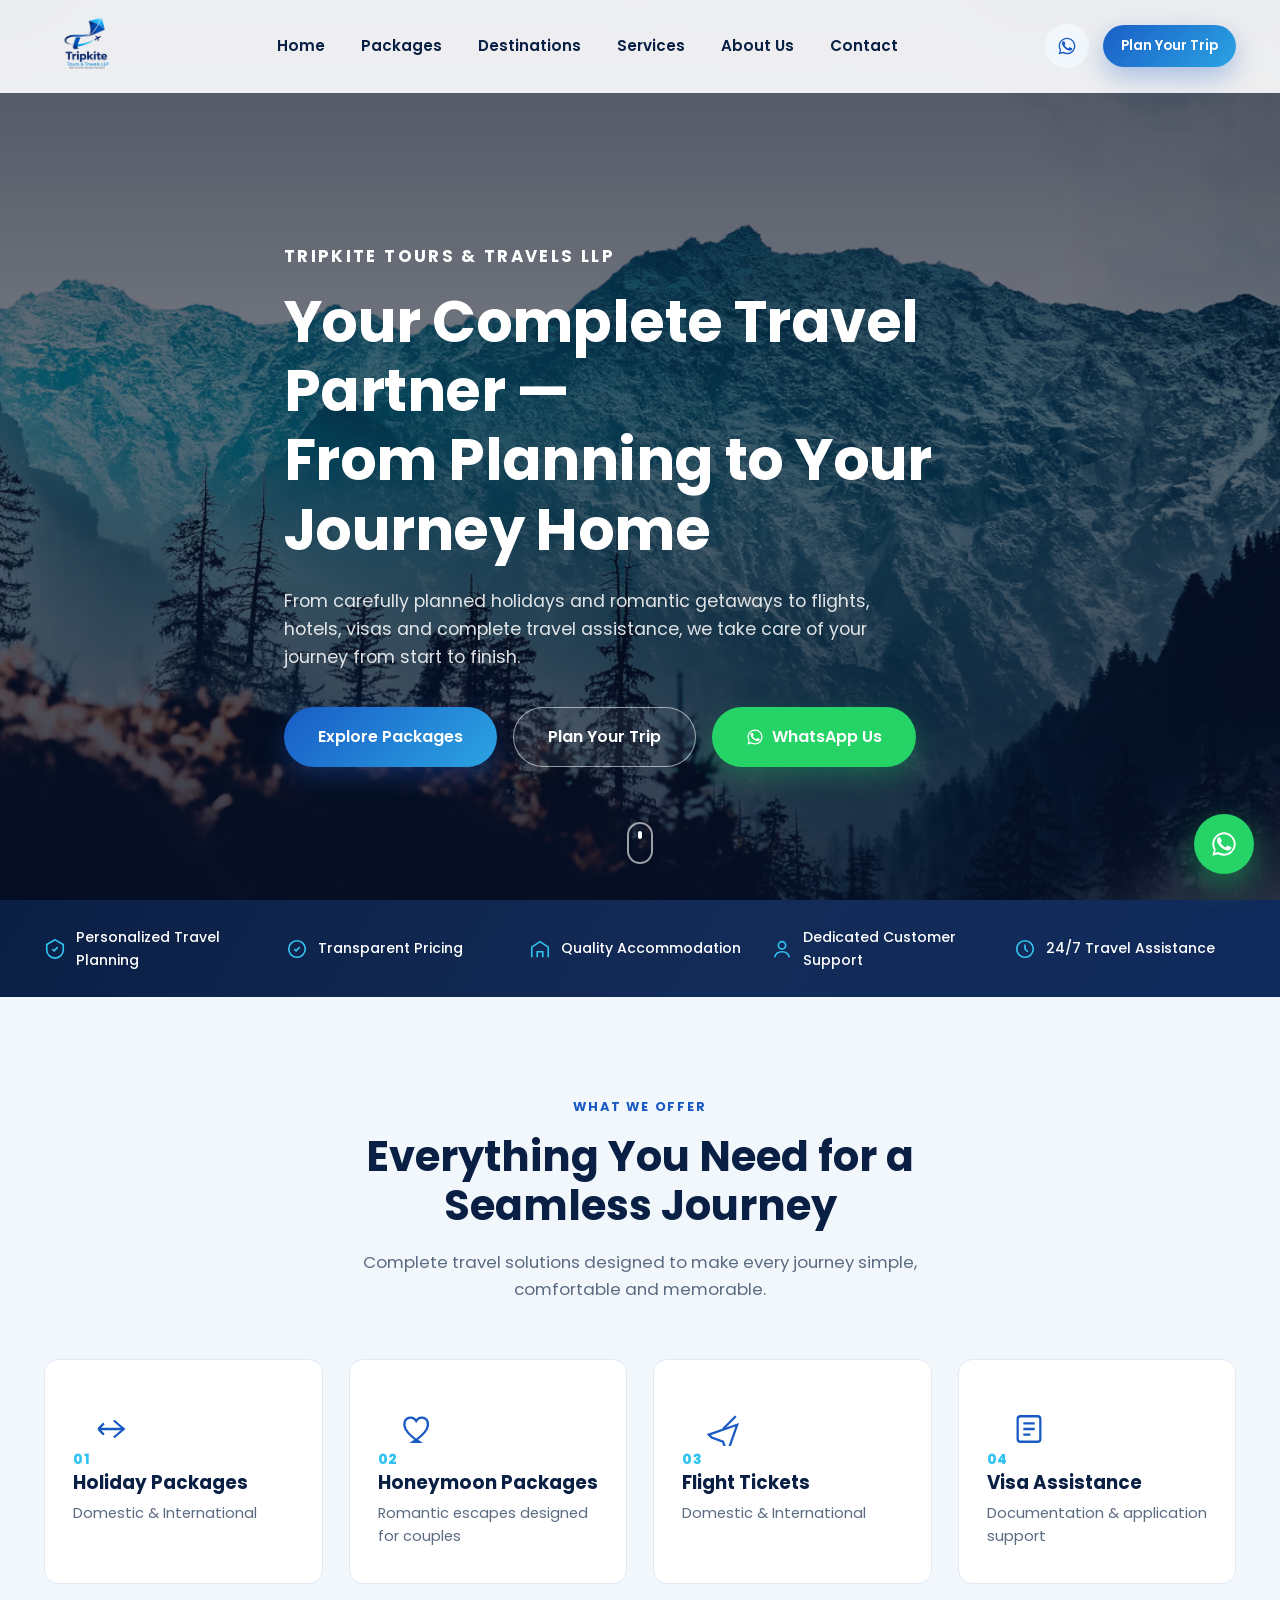
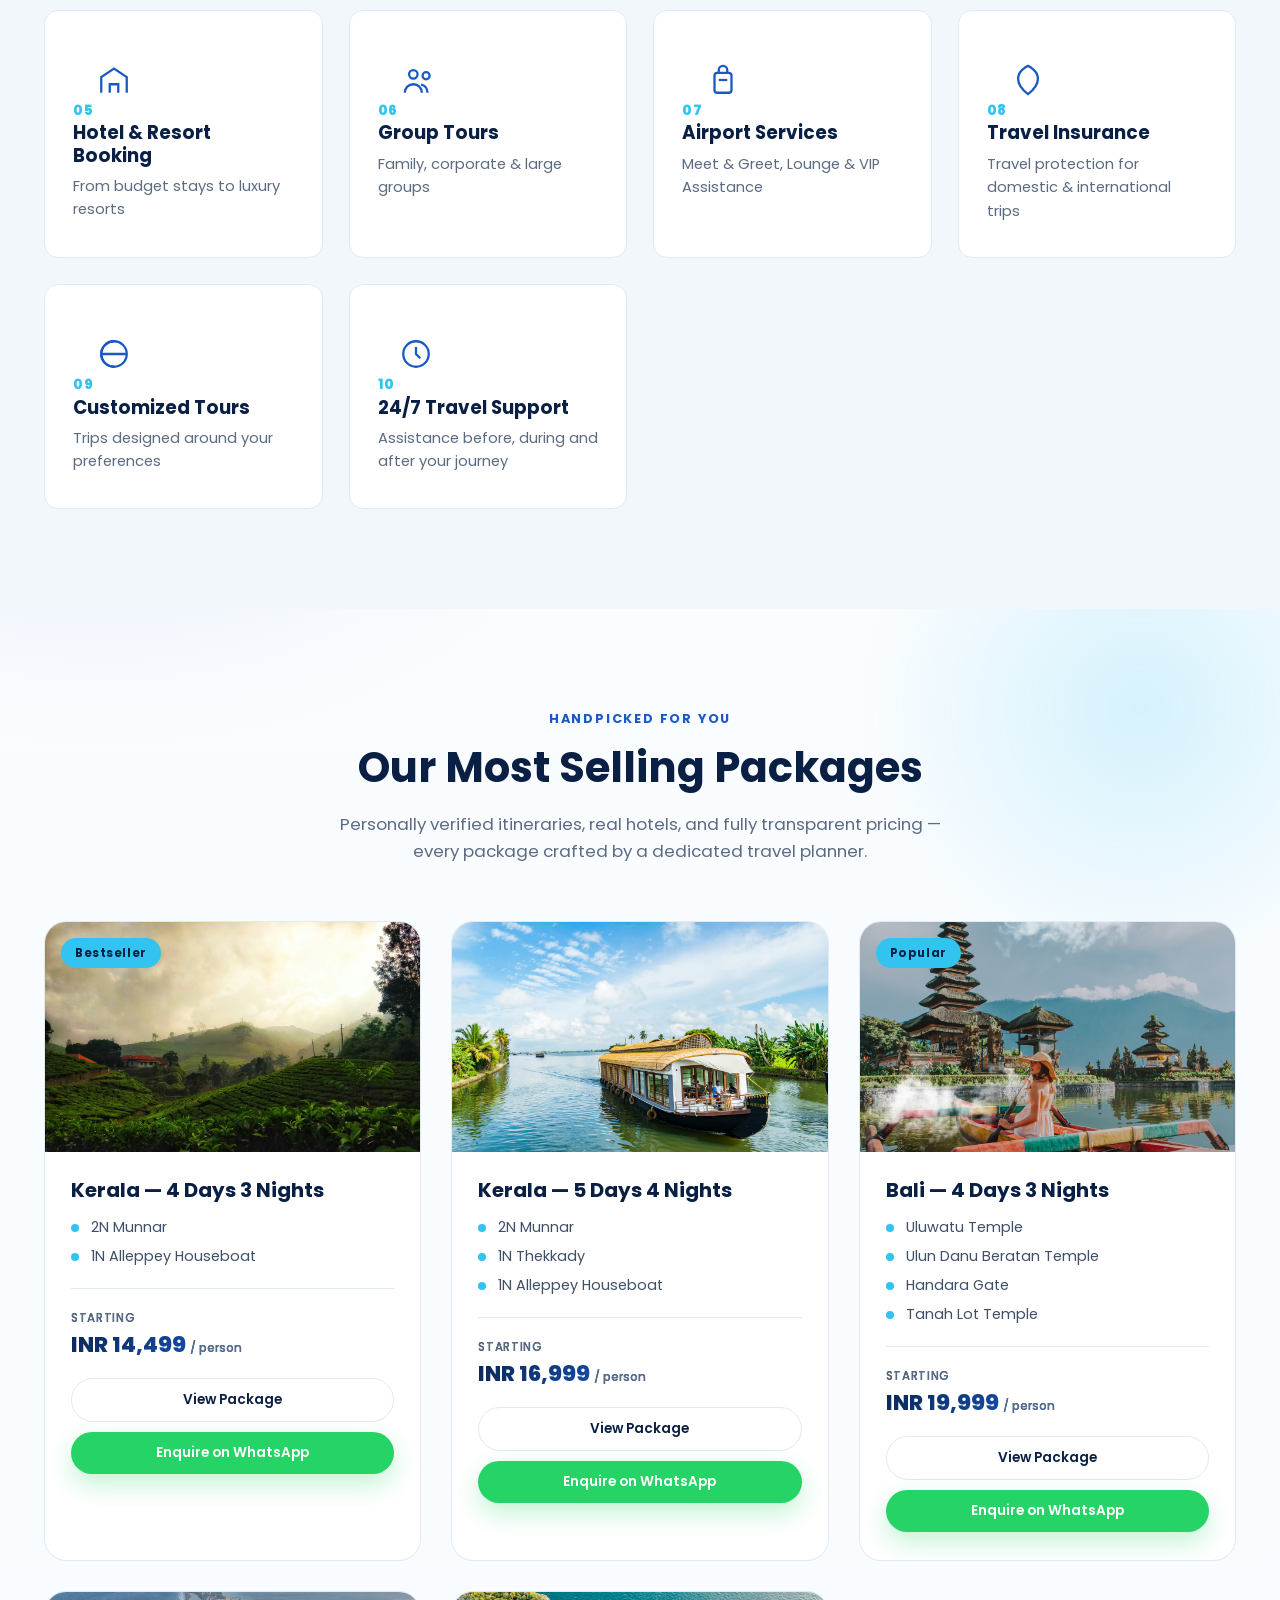
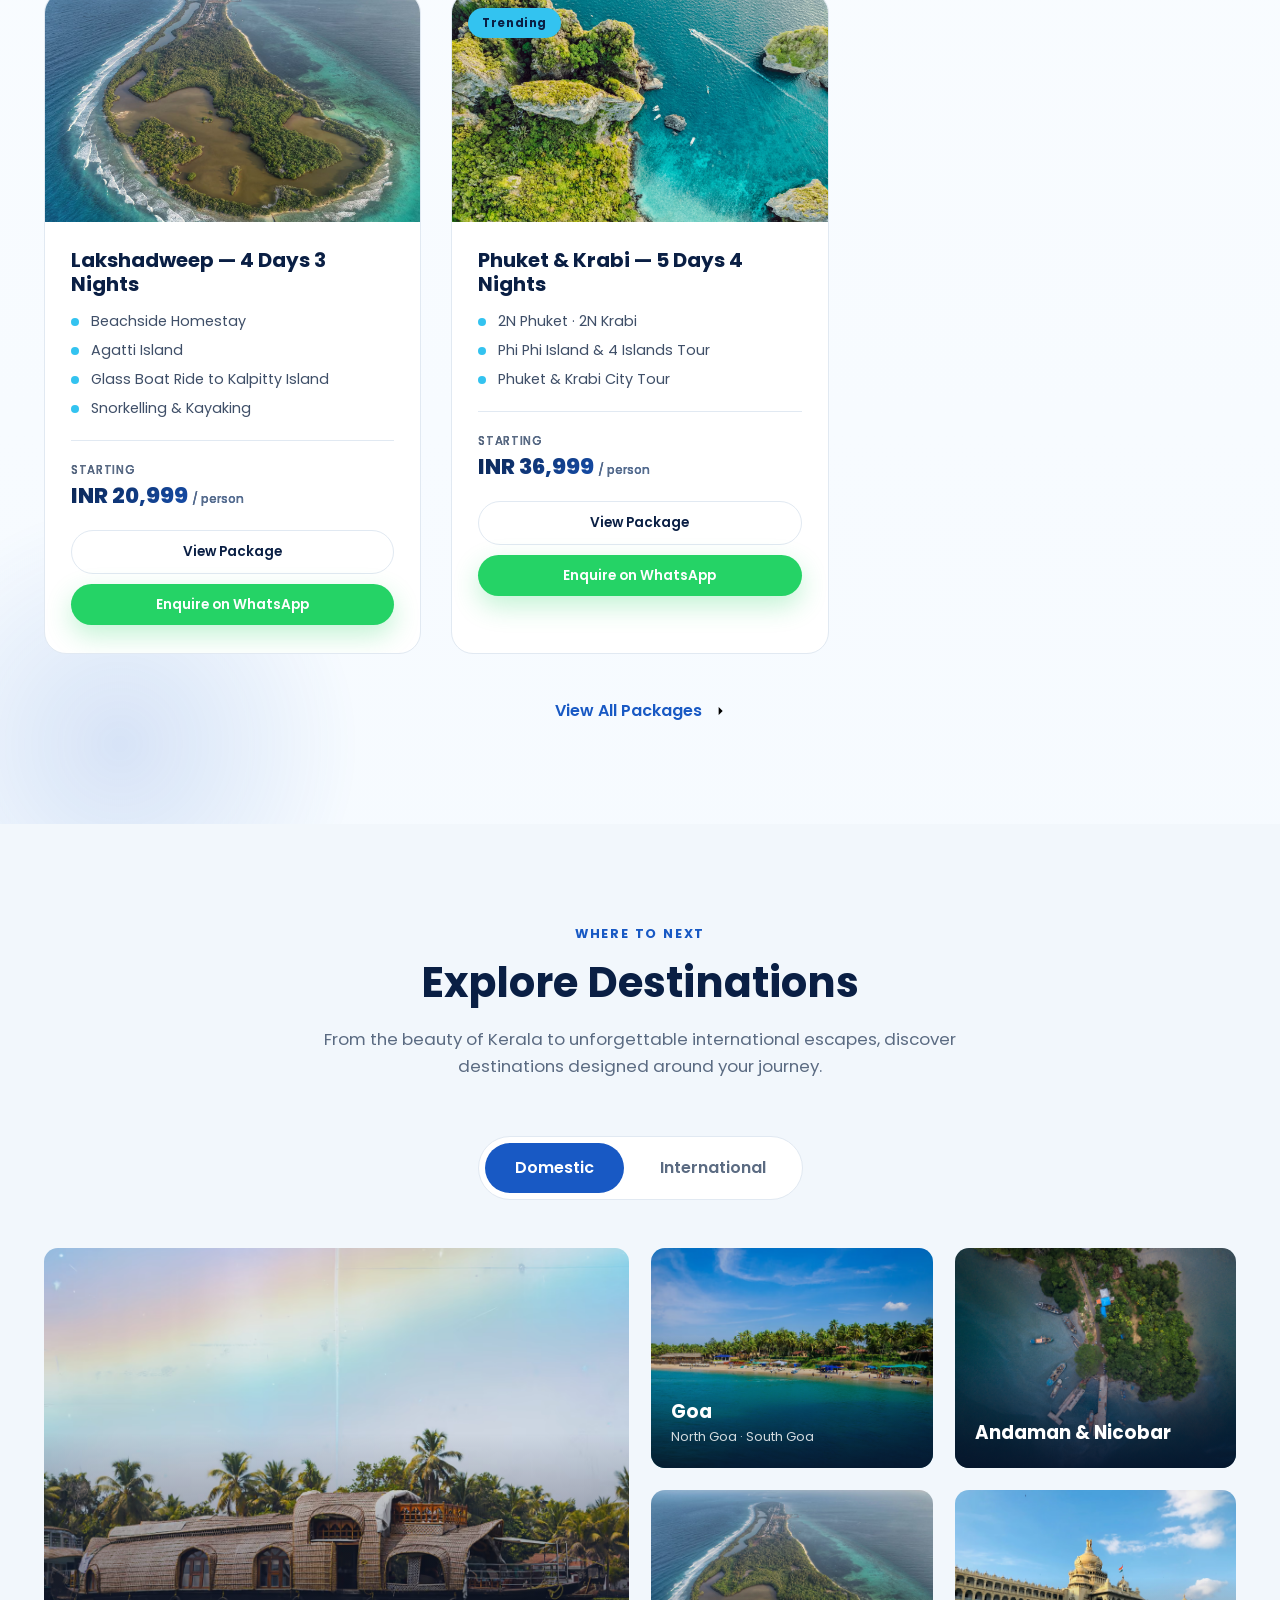
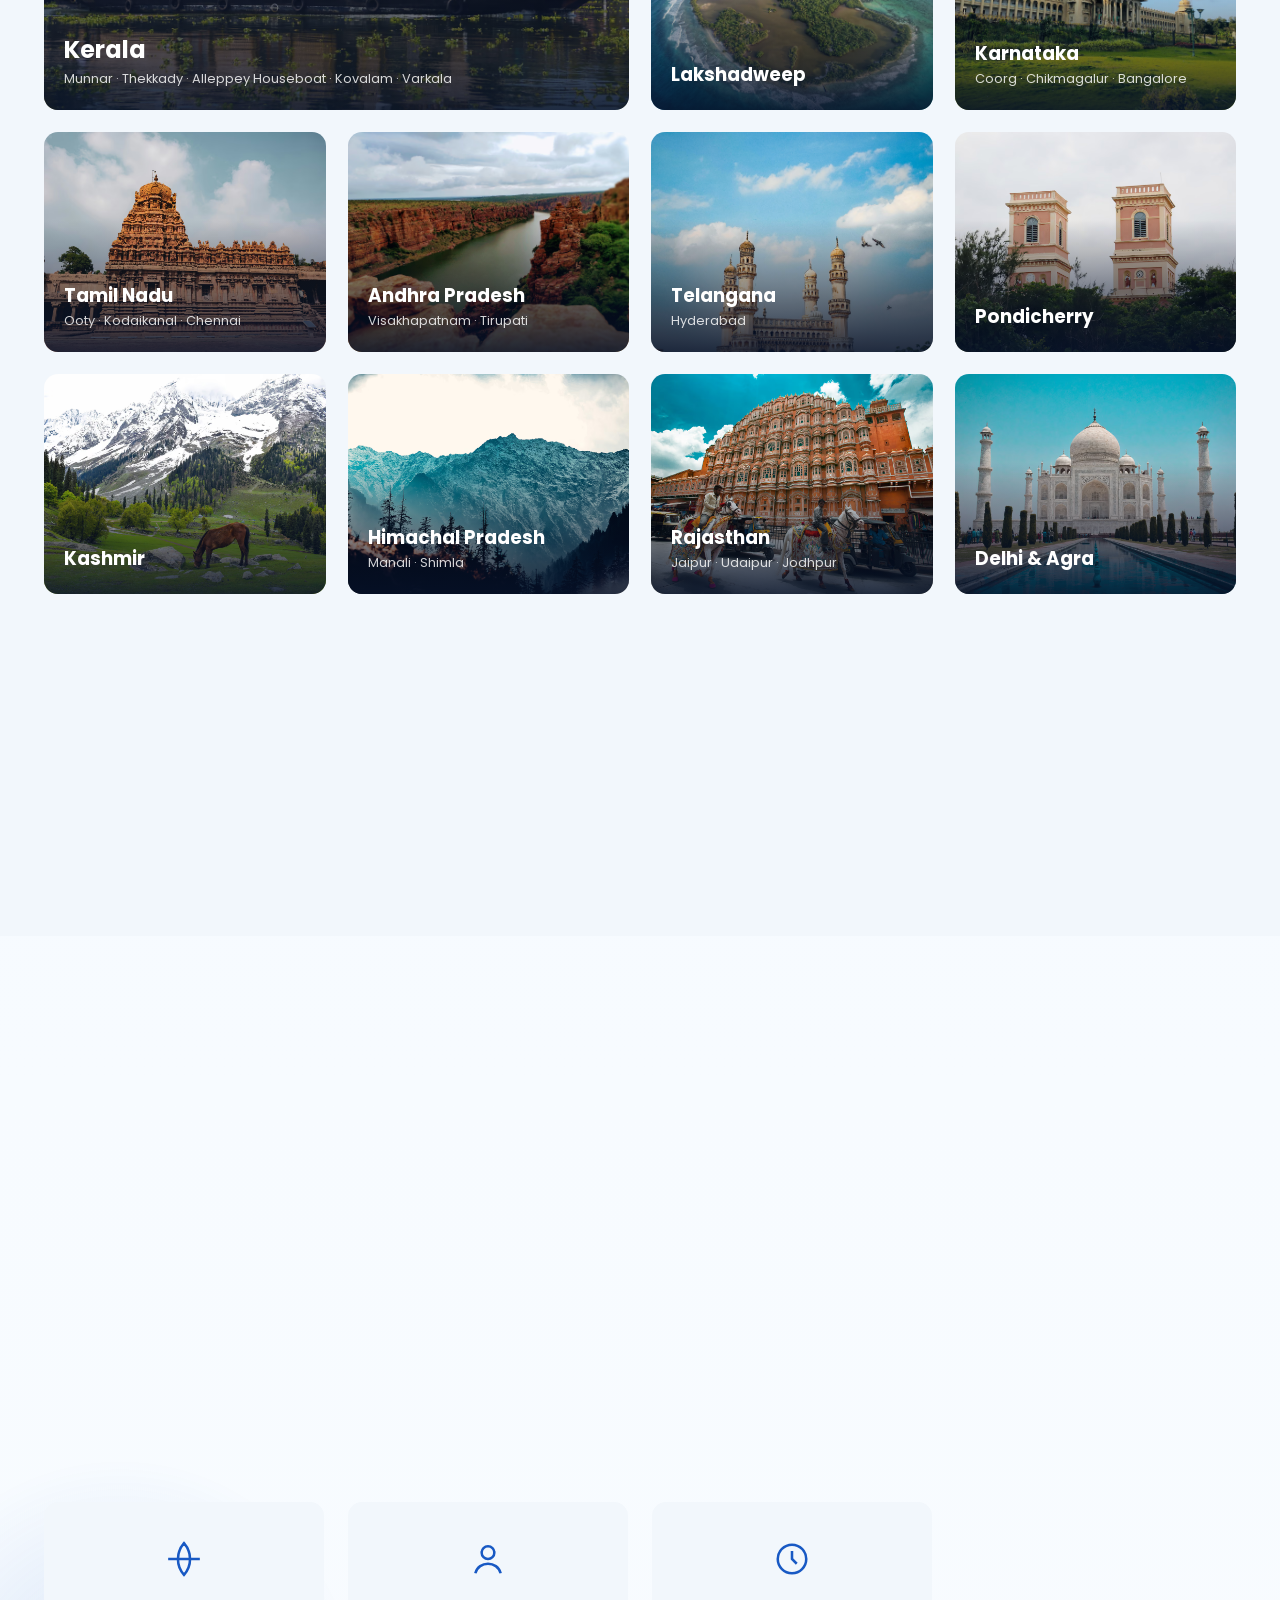
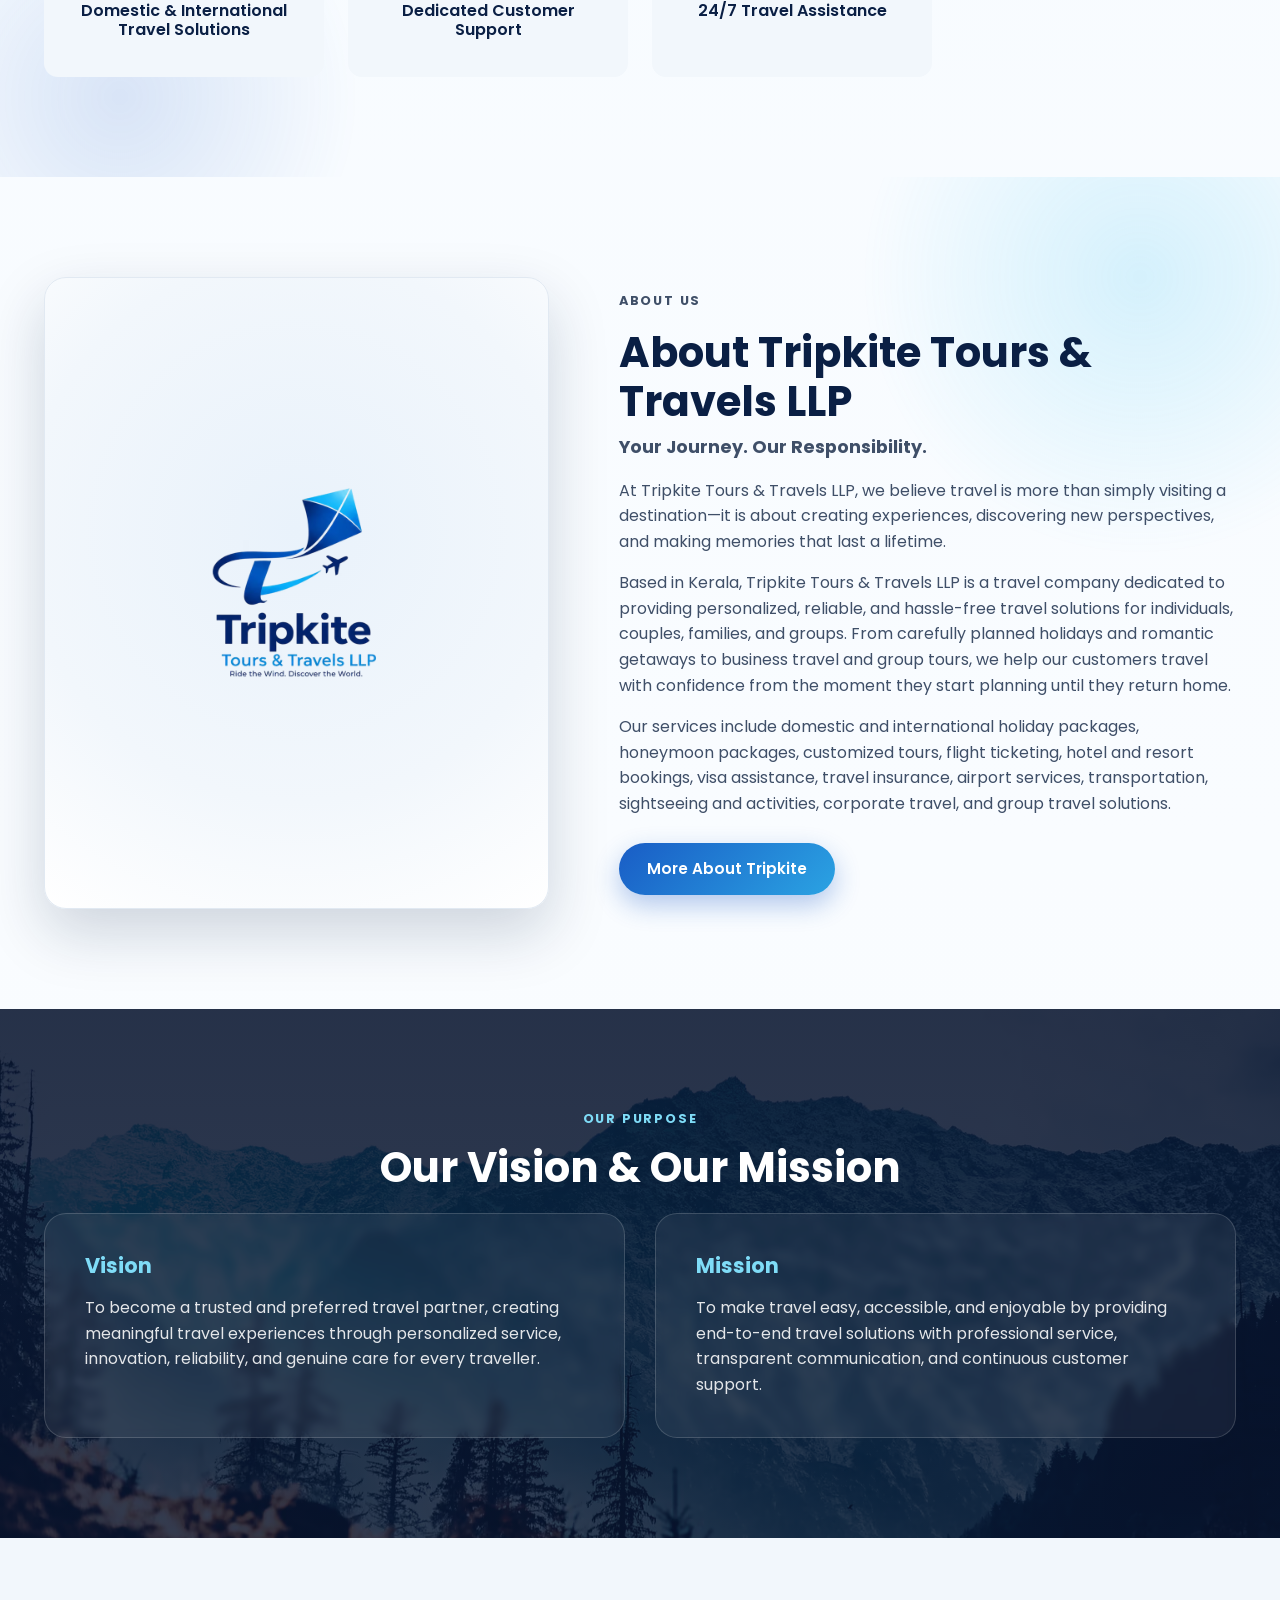
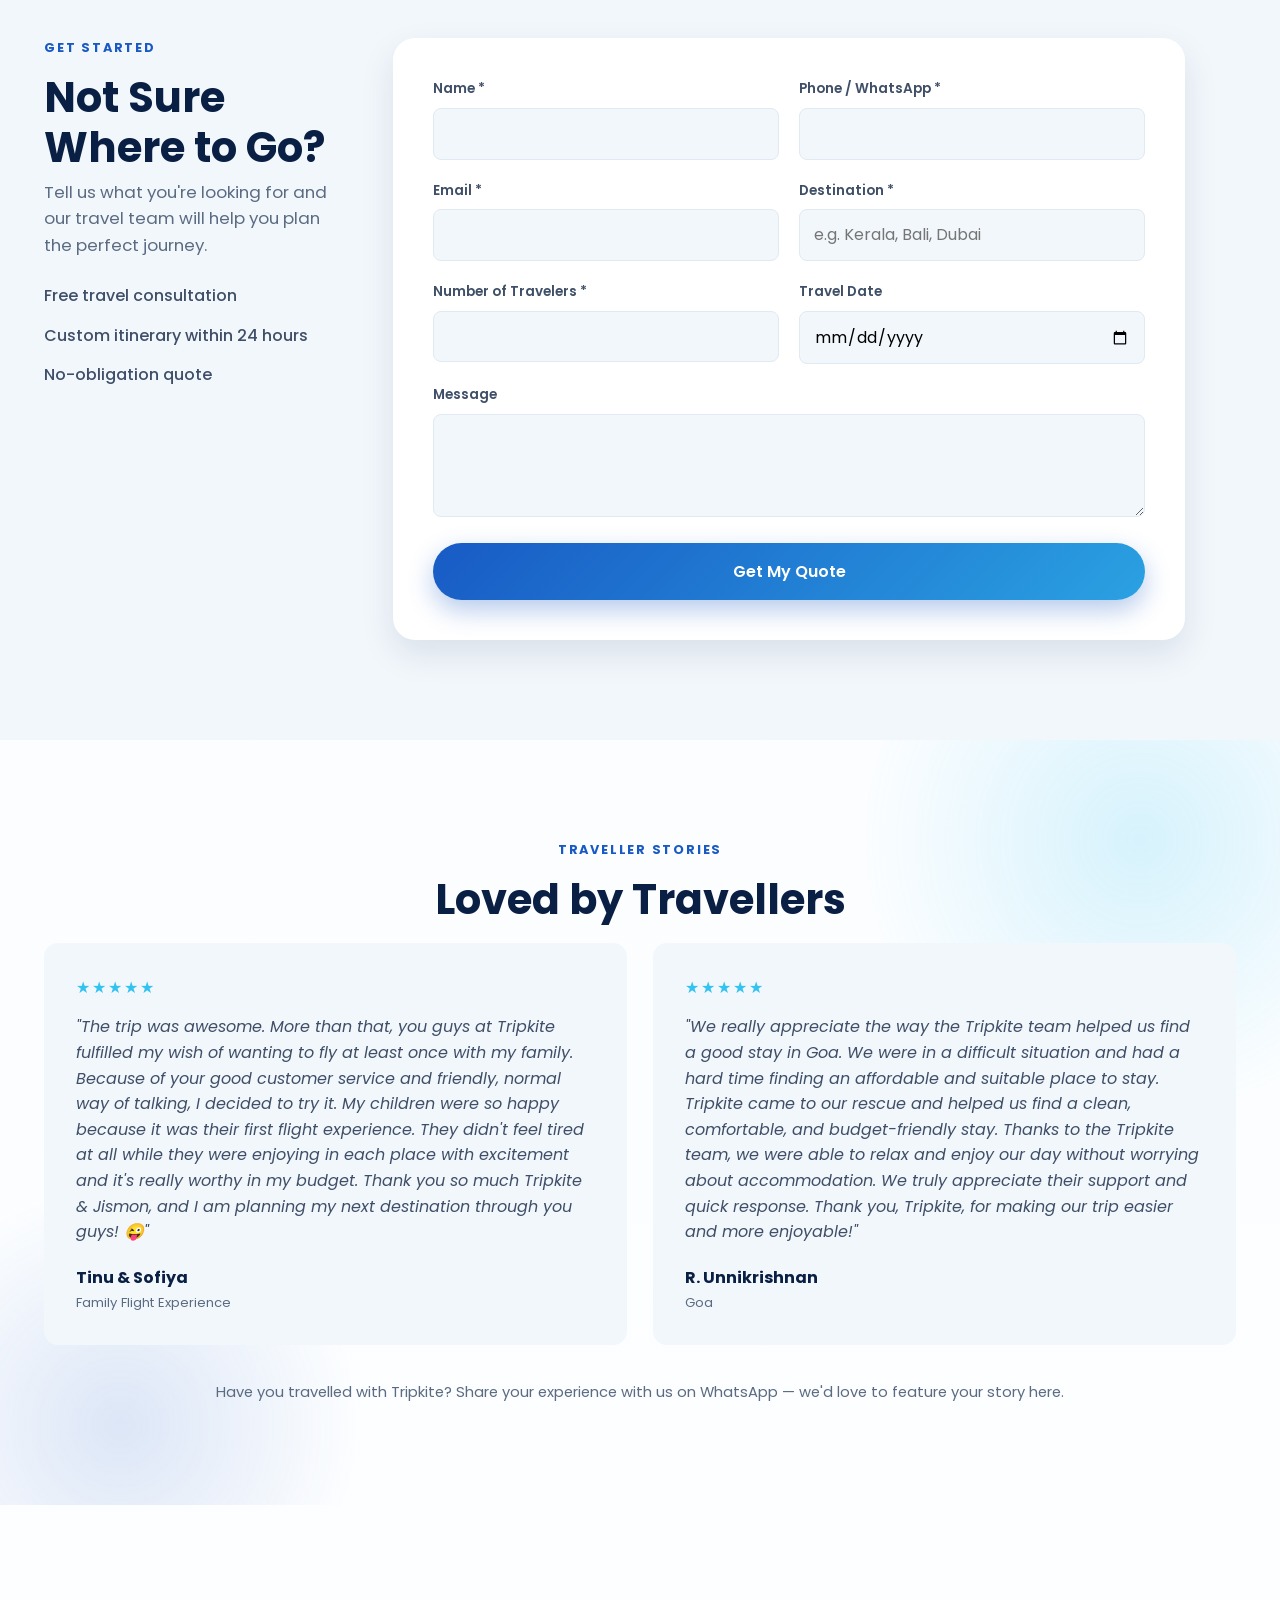
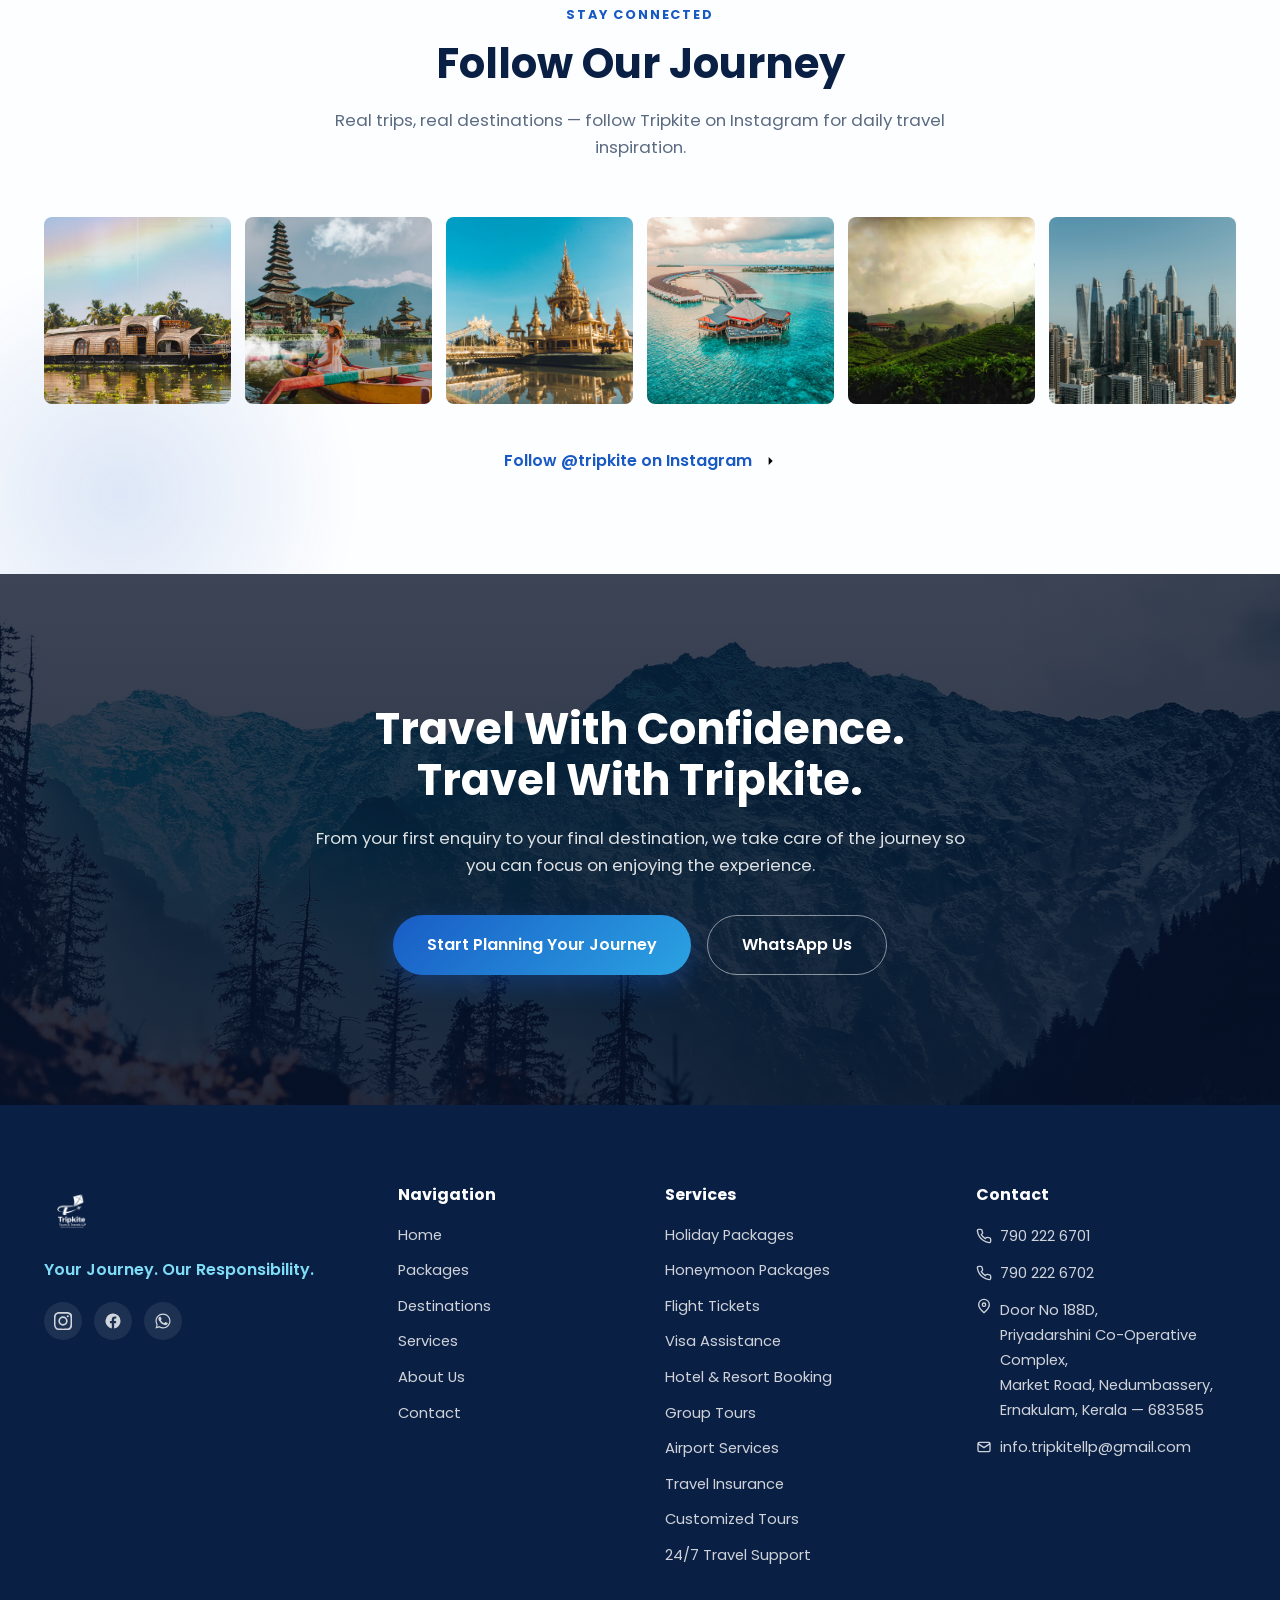
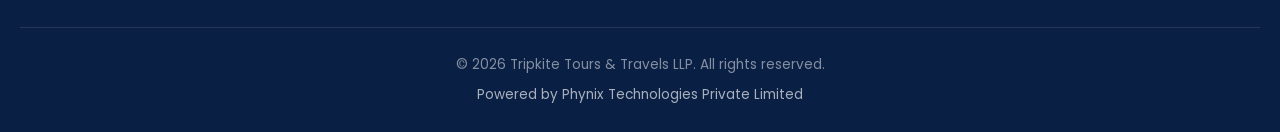
==== commit d14aa4b0: "testimonial changes" ====
--- a/index.html
+++ b/index.html
@@ -319,7 +319,7 @@
             <li>Snorkelling &amp; Kayaking</li>
           </ul>
           <div class="package-footer">
-            <div class="package-price"><span>Starting</span>INR 20,999</div>
+            <div class="package-price"><span>Starting</span>INR 20,999 <small>/ person</small></div>
             <div class="package-actions">
               <button class="btn btn-outline btn-sm view-package-btn" data-package="lakshadweep-4d3n">View Package</button>
               <a href="#" class="btn btn-whatsapp btn-sm whatsapp-link" data-wa-msg="Hi Tripkite, I'm interested in the Lakshadweep 4D/3N package (INR 20,999).">Enquire on WhatsApp</a>
@@ -653,26 +653,18 @@
     <div class="testimonials-grid">
       <article class="testimonial-card reveal-up">
         <div class="stars">★★★★★</div>
-        <p>"Our Kerala honeymoon was perfectly planned — the houseboat stay in Alleppey was magical and every hotel was exactly as promised. Tripkite made everything effortless."</p>
+        <p>"The trip was awesome. More than that, you guys at Tripkite fulfilled my wish of wanting to fly at least once with my family. Because of your good customer service and friendly, normal way of talking, I decided to try it. My children were so happy because it was their first flight experience. They didn't feel tired at all while they were enjoying in each place with excitement and it's really worthy in my budget. Thank you so much Tripkite &amp; Jismon, and I am planning my next destination through you guys! 😜"</p>
         <div class="testimonial-author">
-          <span class="t-name">Anjali &amp; Rahul</span>
-          <span class="t-dest">Kerala</span>
+          <span class="t-name">Tinu &amp; Sofiya</span>
+          <span class="t-dest">Family Flight Experience</span>
         </div>
       </article>
       <article class="testimonial-card reveal-up">
         <div class="stars">★★★★★</div>
-        <p>"From visa assistance to the daily itinerary in Bali, the Tripkite team handled everything. Quick replies on WhatsApp and transparent pricing throughout."</p>
+        <p>"We really appreciate the way the Tripkite team helped us find a good stay in Goa. We were in a difficult situation and had a hard time finding an affordable and suitable place to stay. Tripkite came to our rescue and helped us find a clean, comfortable, and budget-friendly stay. Thanks to the Tripkite team, we were able to relax and enjoy our day without worrying about accommodation. We truly appreciate their support and quick response. Thank you, Tripkite, for making our trip easier and more enjoyable!"</p>
         <div class="testimonial-author">
-          <span class="t-name">Farhan Ahmed</span>
-          <span class="t-dest">Bali, Indonesia</span>
-        </div>
-      </article>
-      <article class="testimonial-card reveal-up">
-        <div class="stars">★★★★★</div>
-        <p>"We booked a family group tour to Thailand and it was seamless — great hotels, smooth transfers and a travel planner who was always reachable."</p>
-        <div class="testimonial-author">
-          <span class="t-name">Priya Menon</span>
-          <span class="t-dest">Phuket &amp; Krabi, Thailand</span>
+          <span class="t-name">R. Unnikrishnan</span>
+          <span class="t-dest">Goa</span>
         </div>
       </article>
     </div>
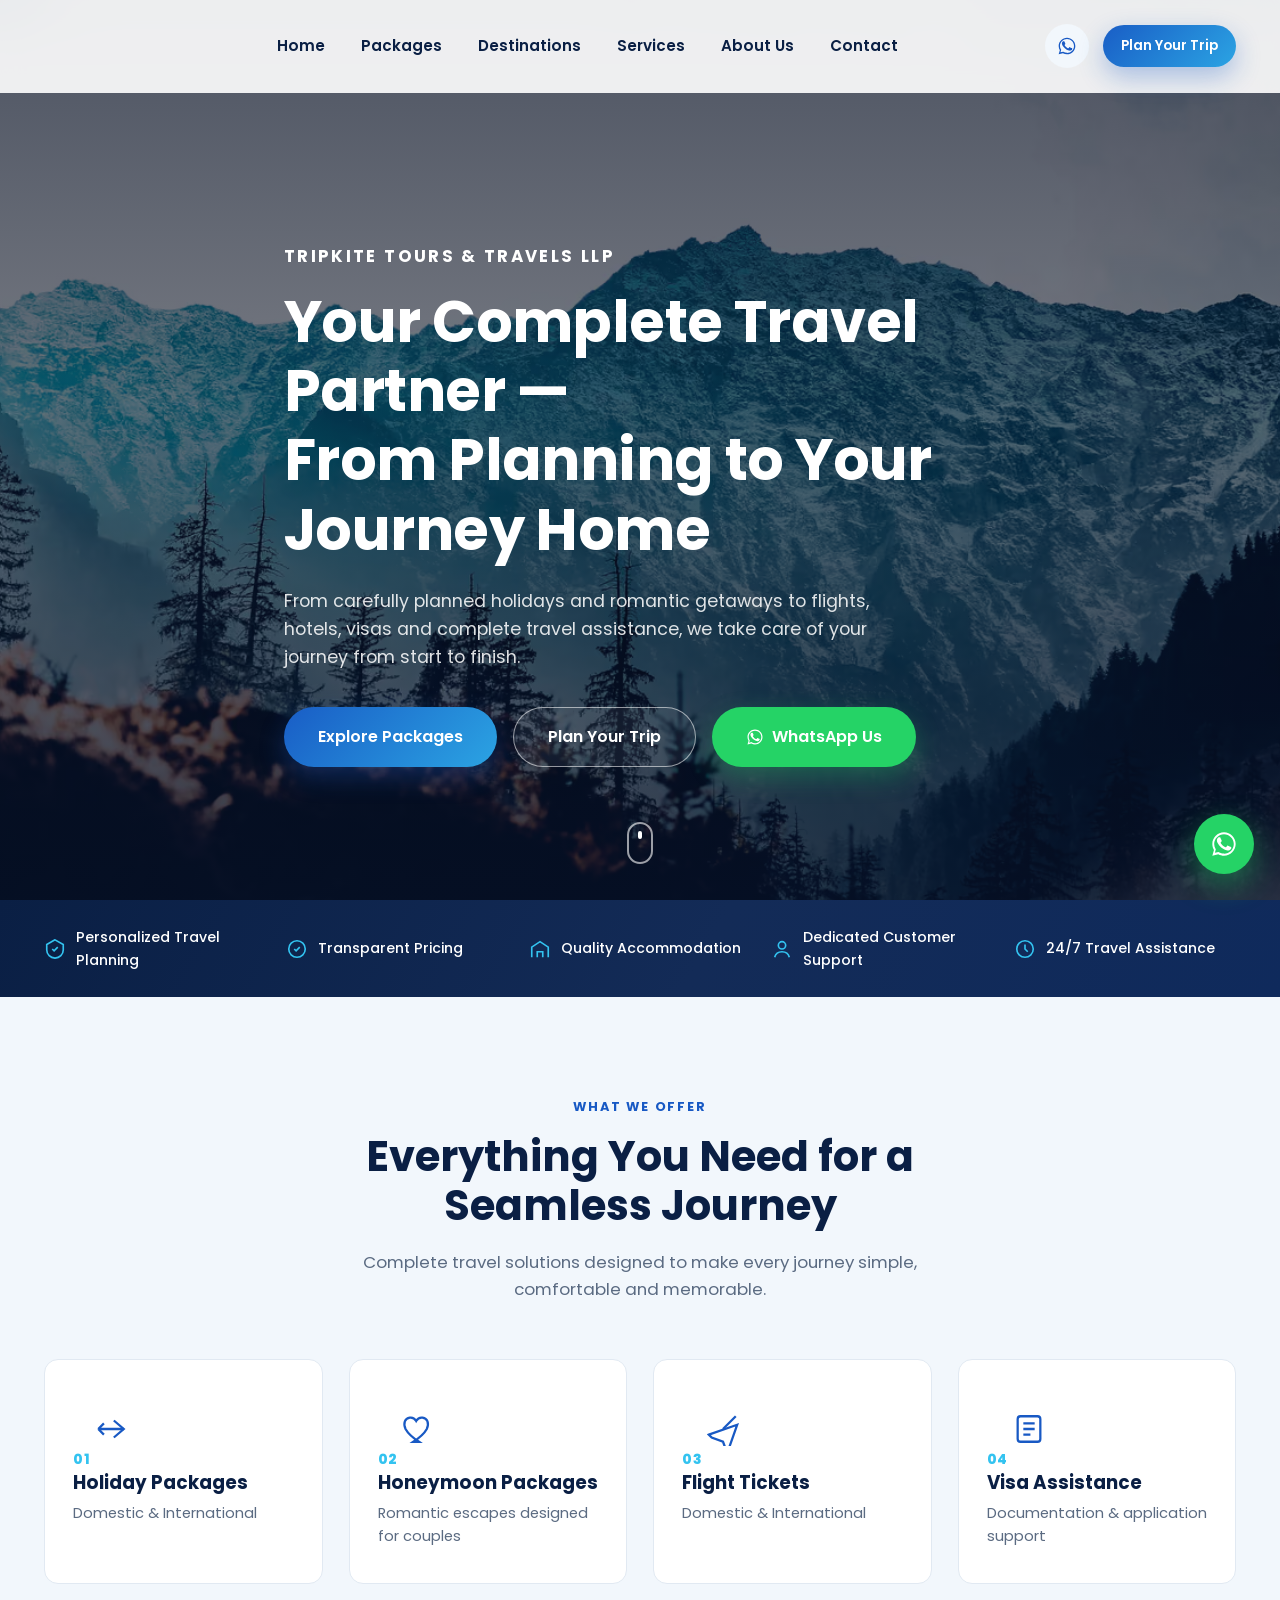
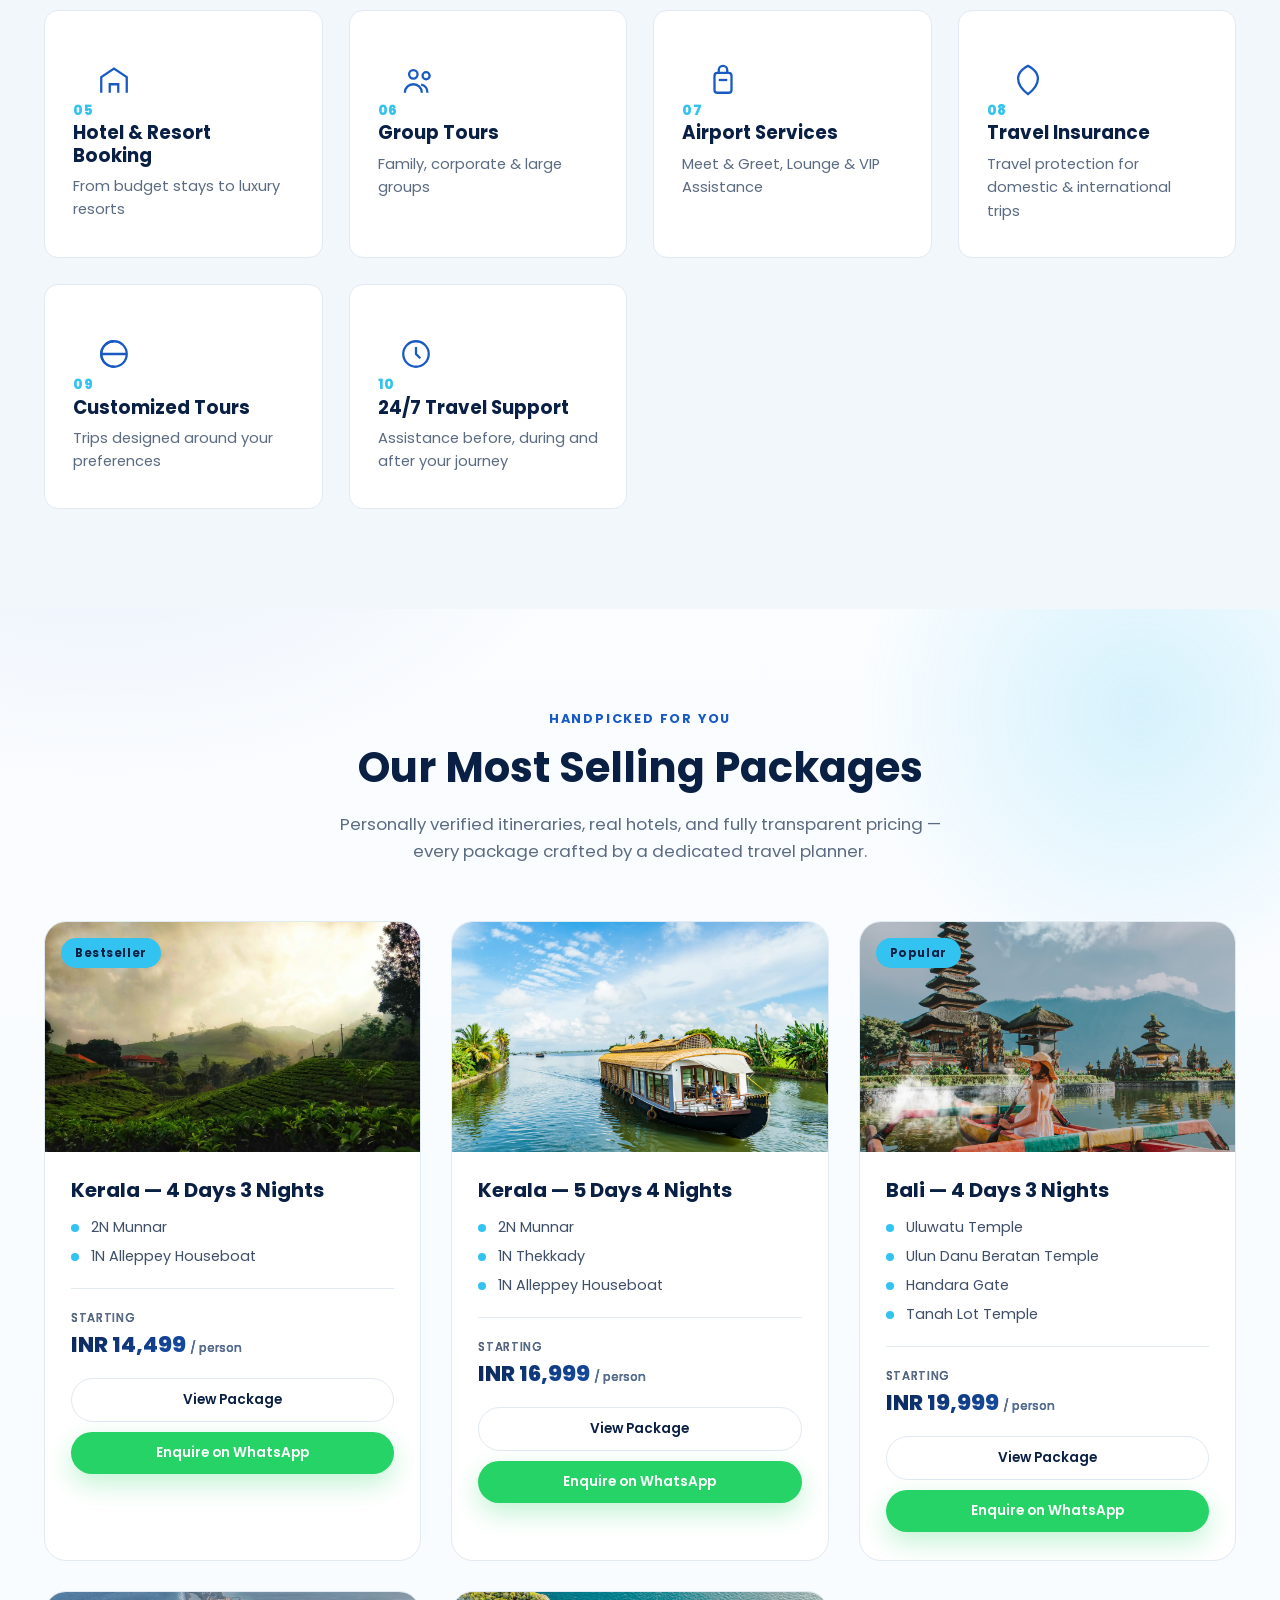
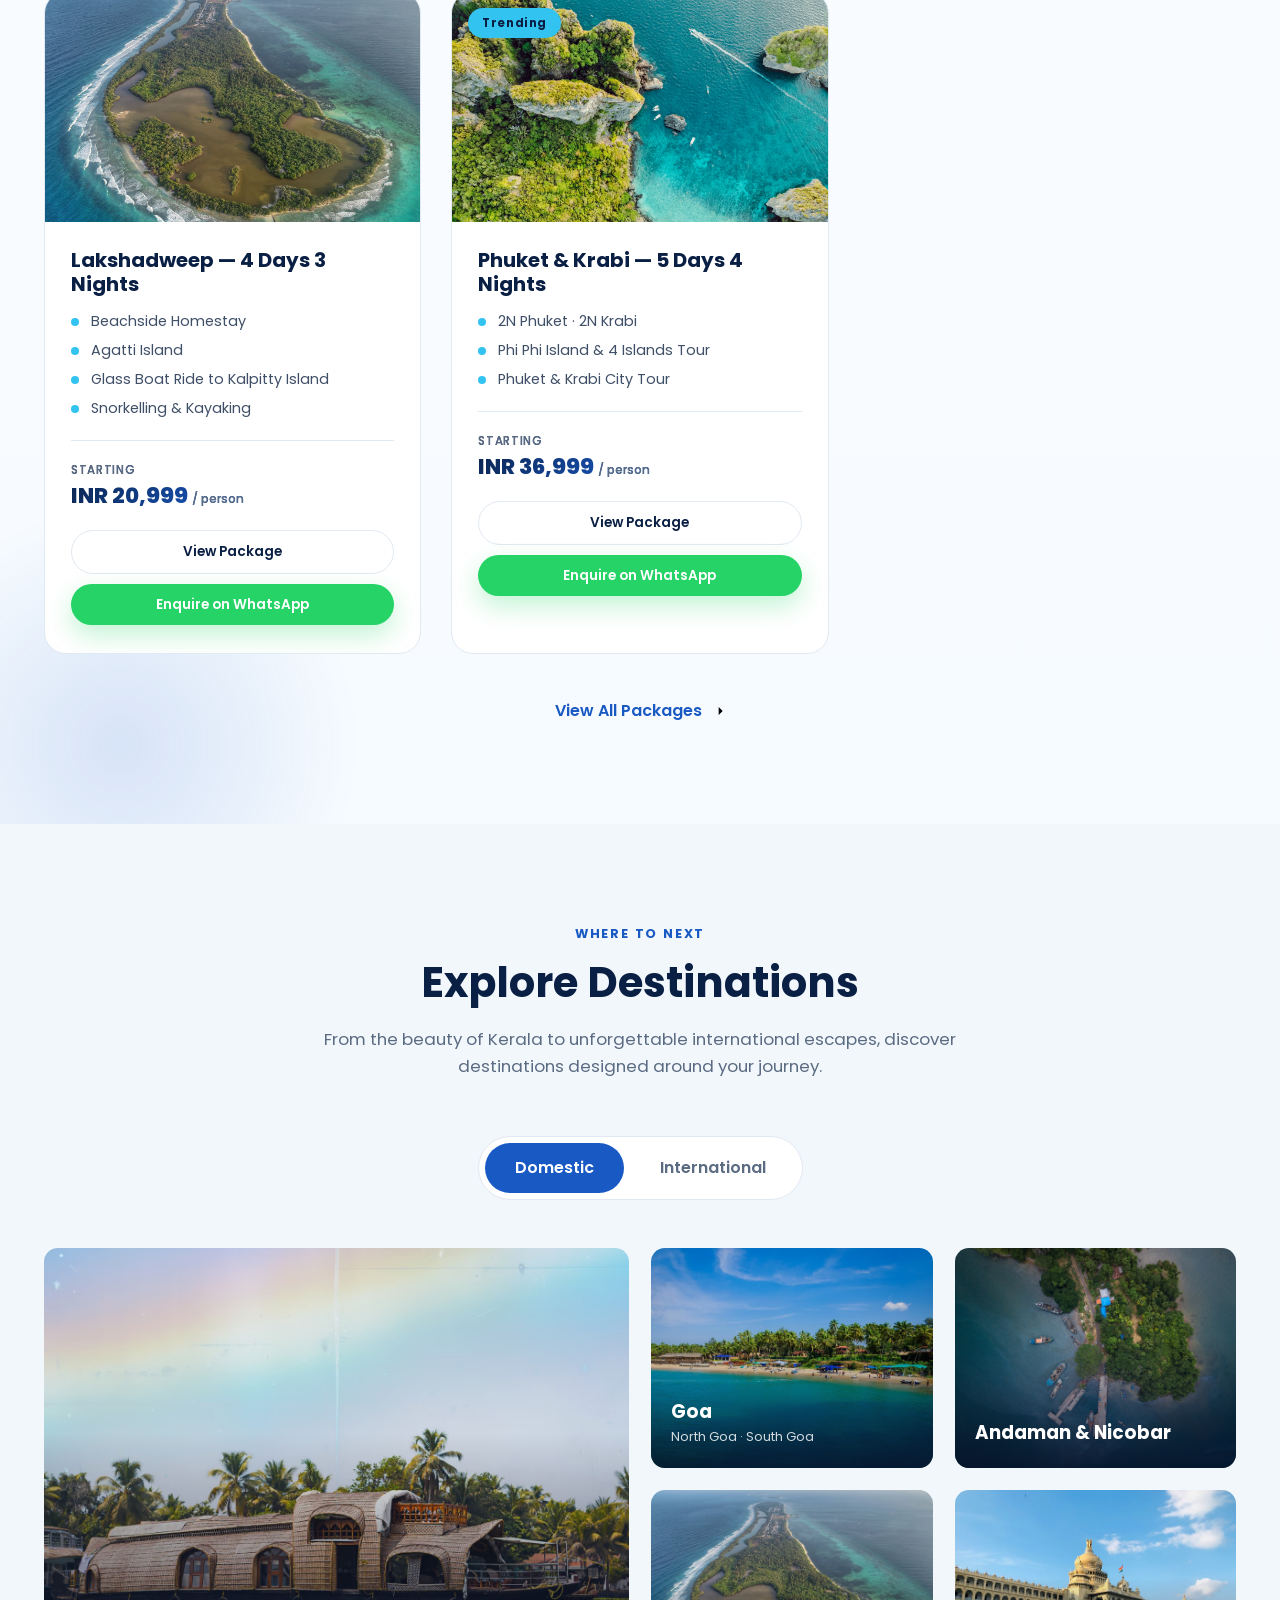
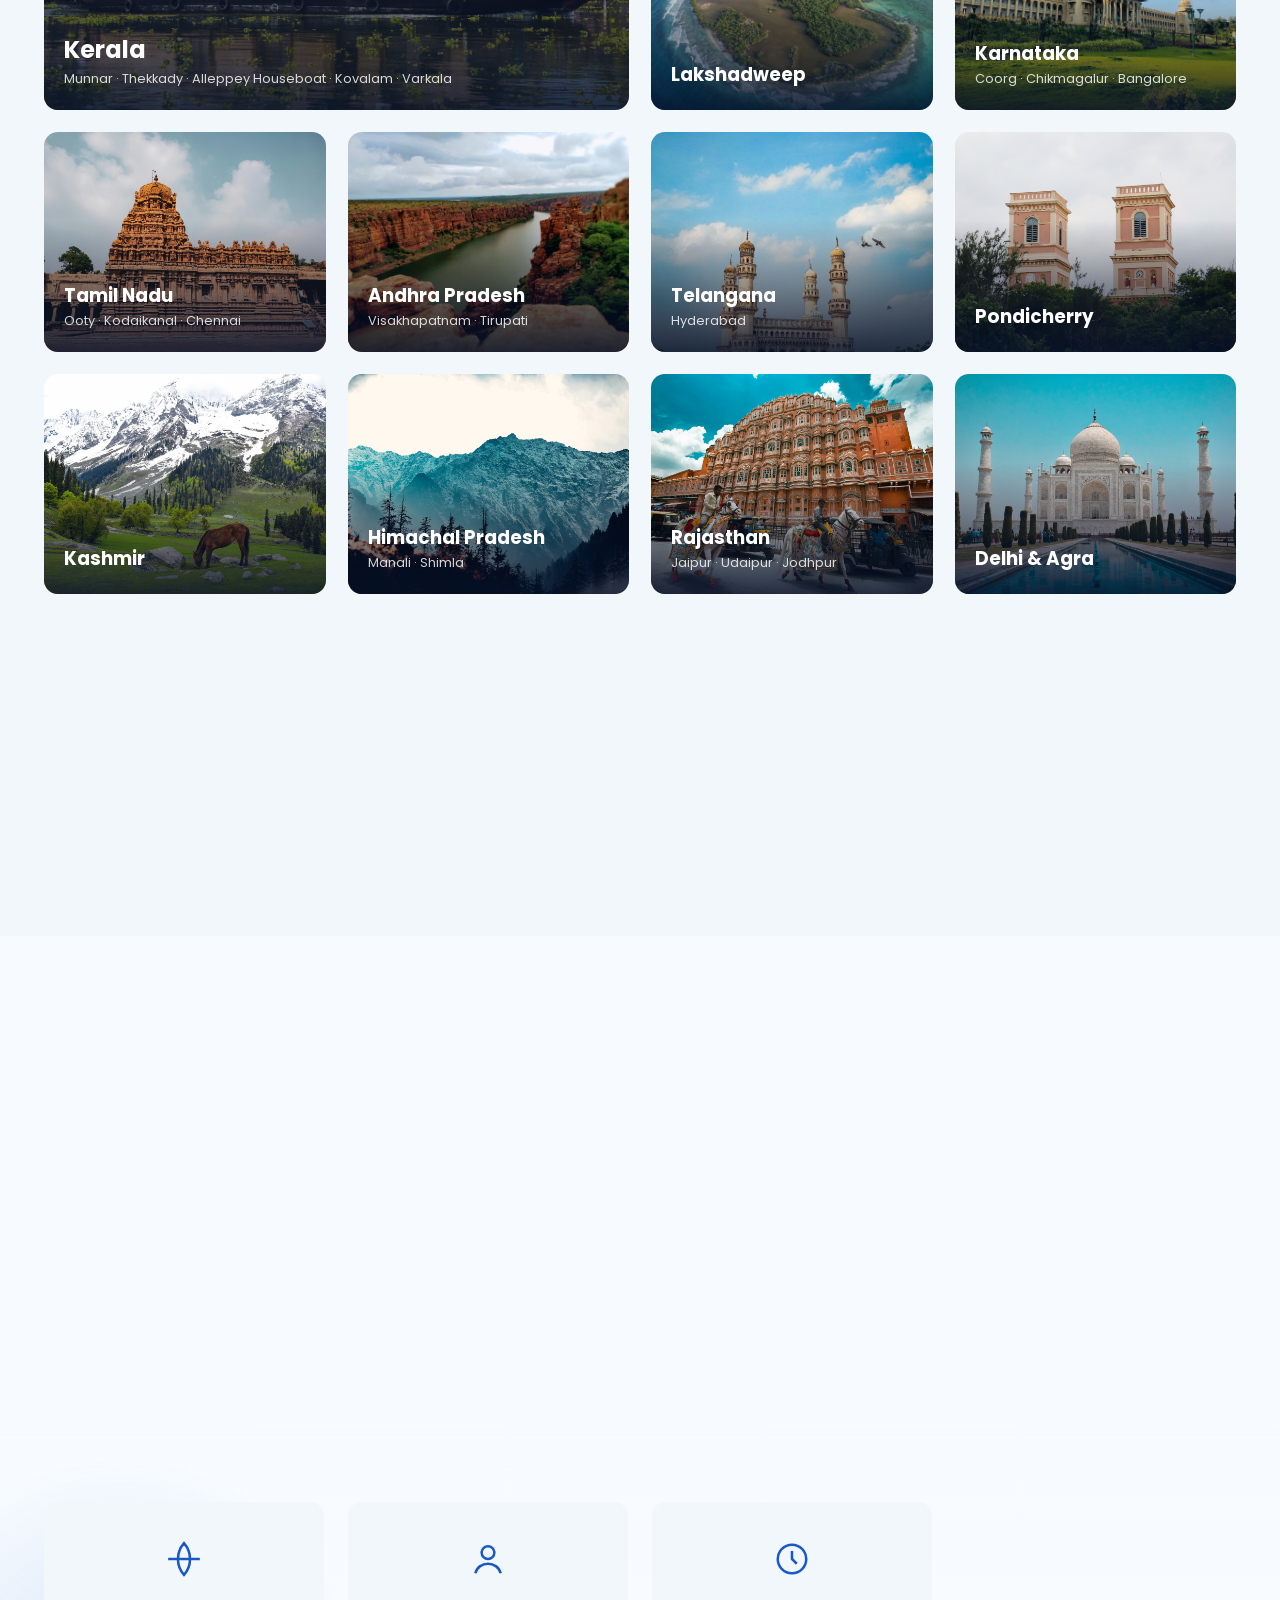
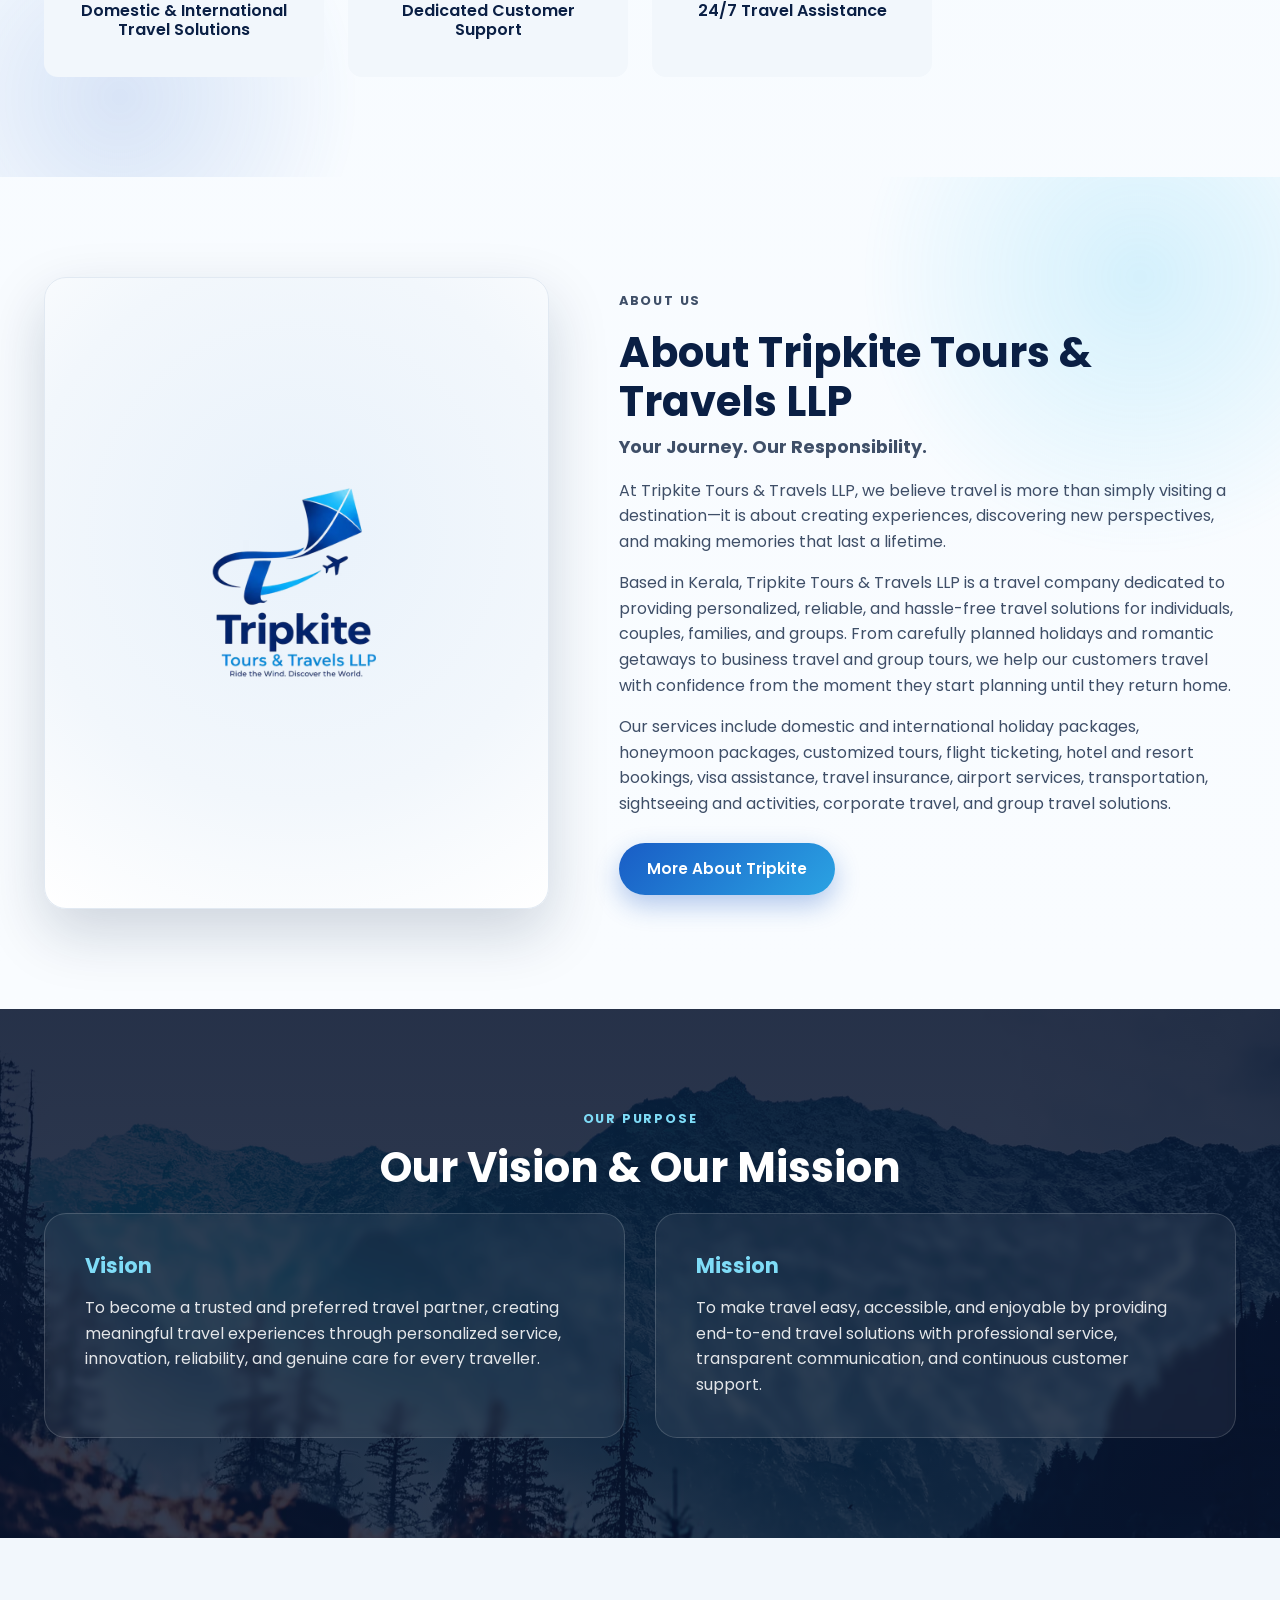
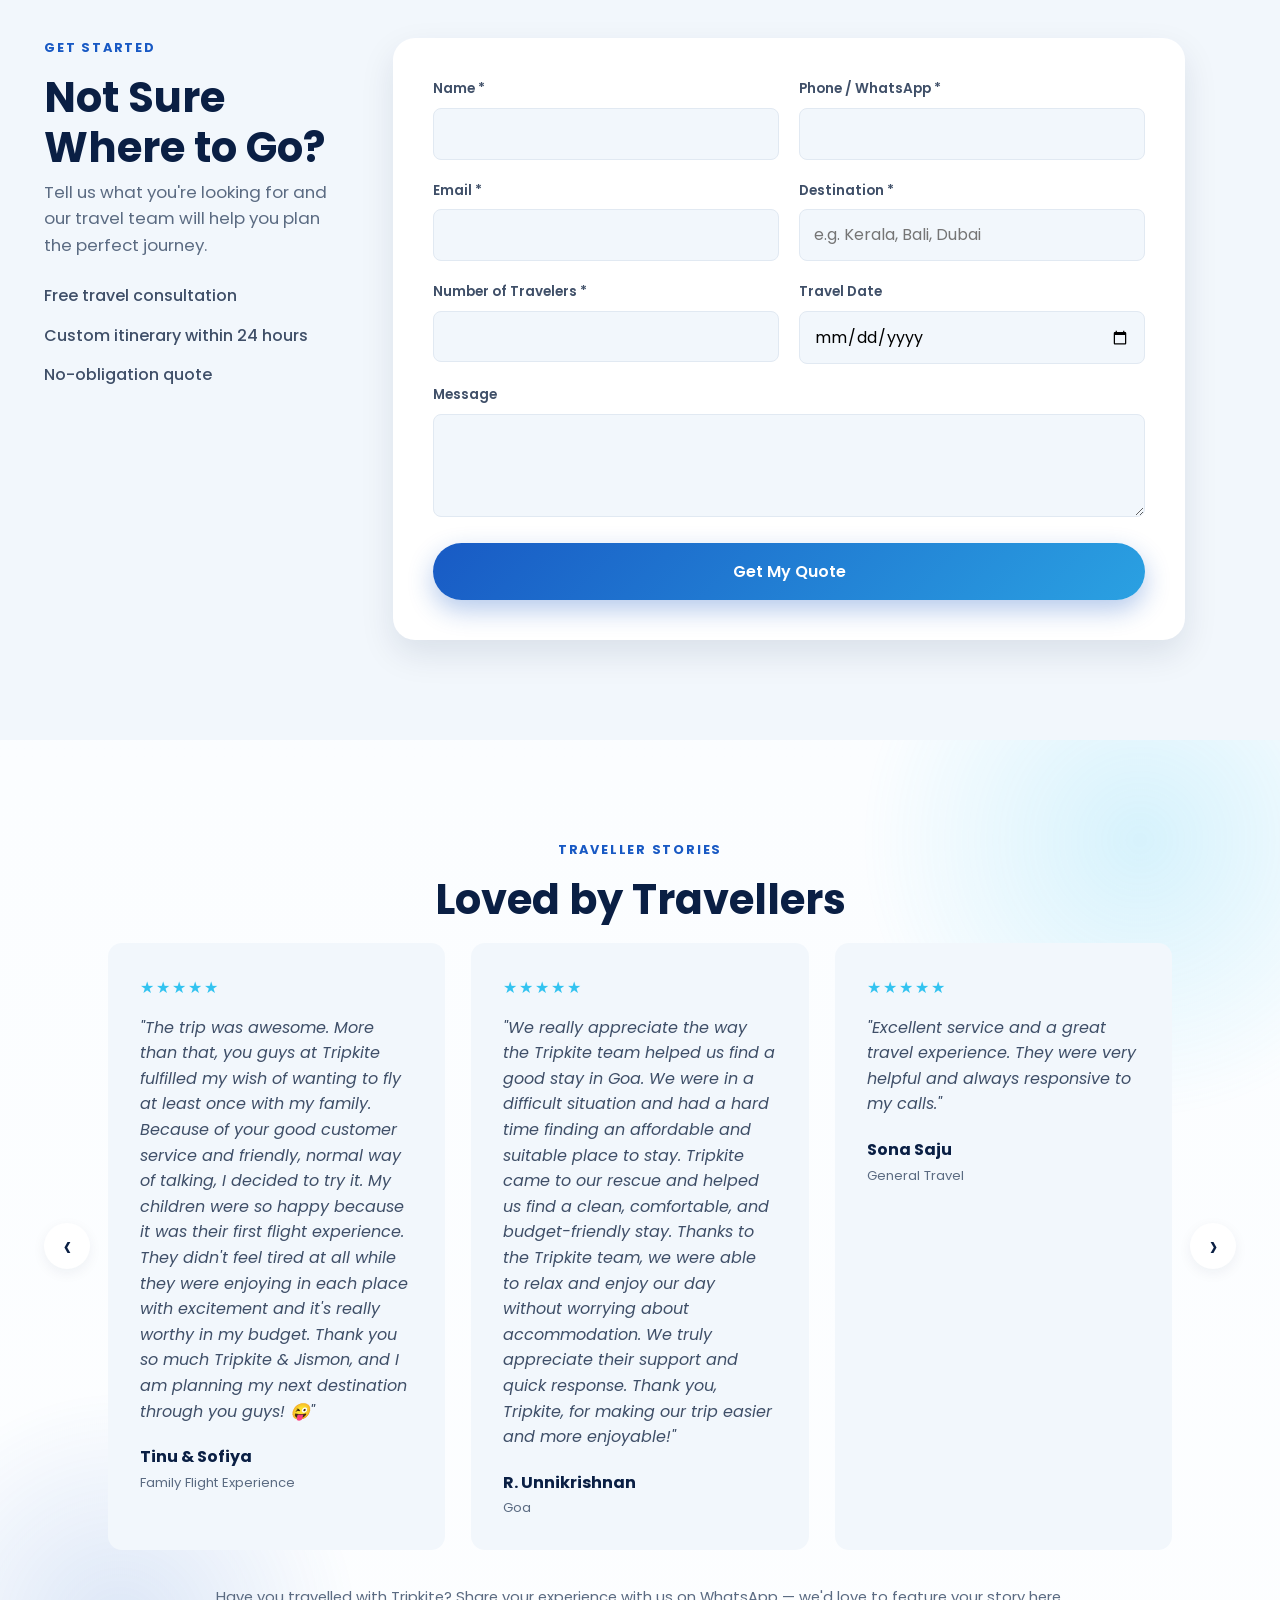
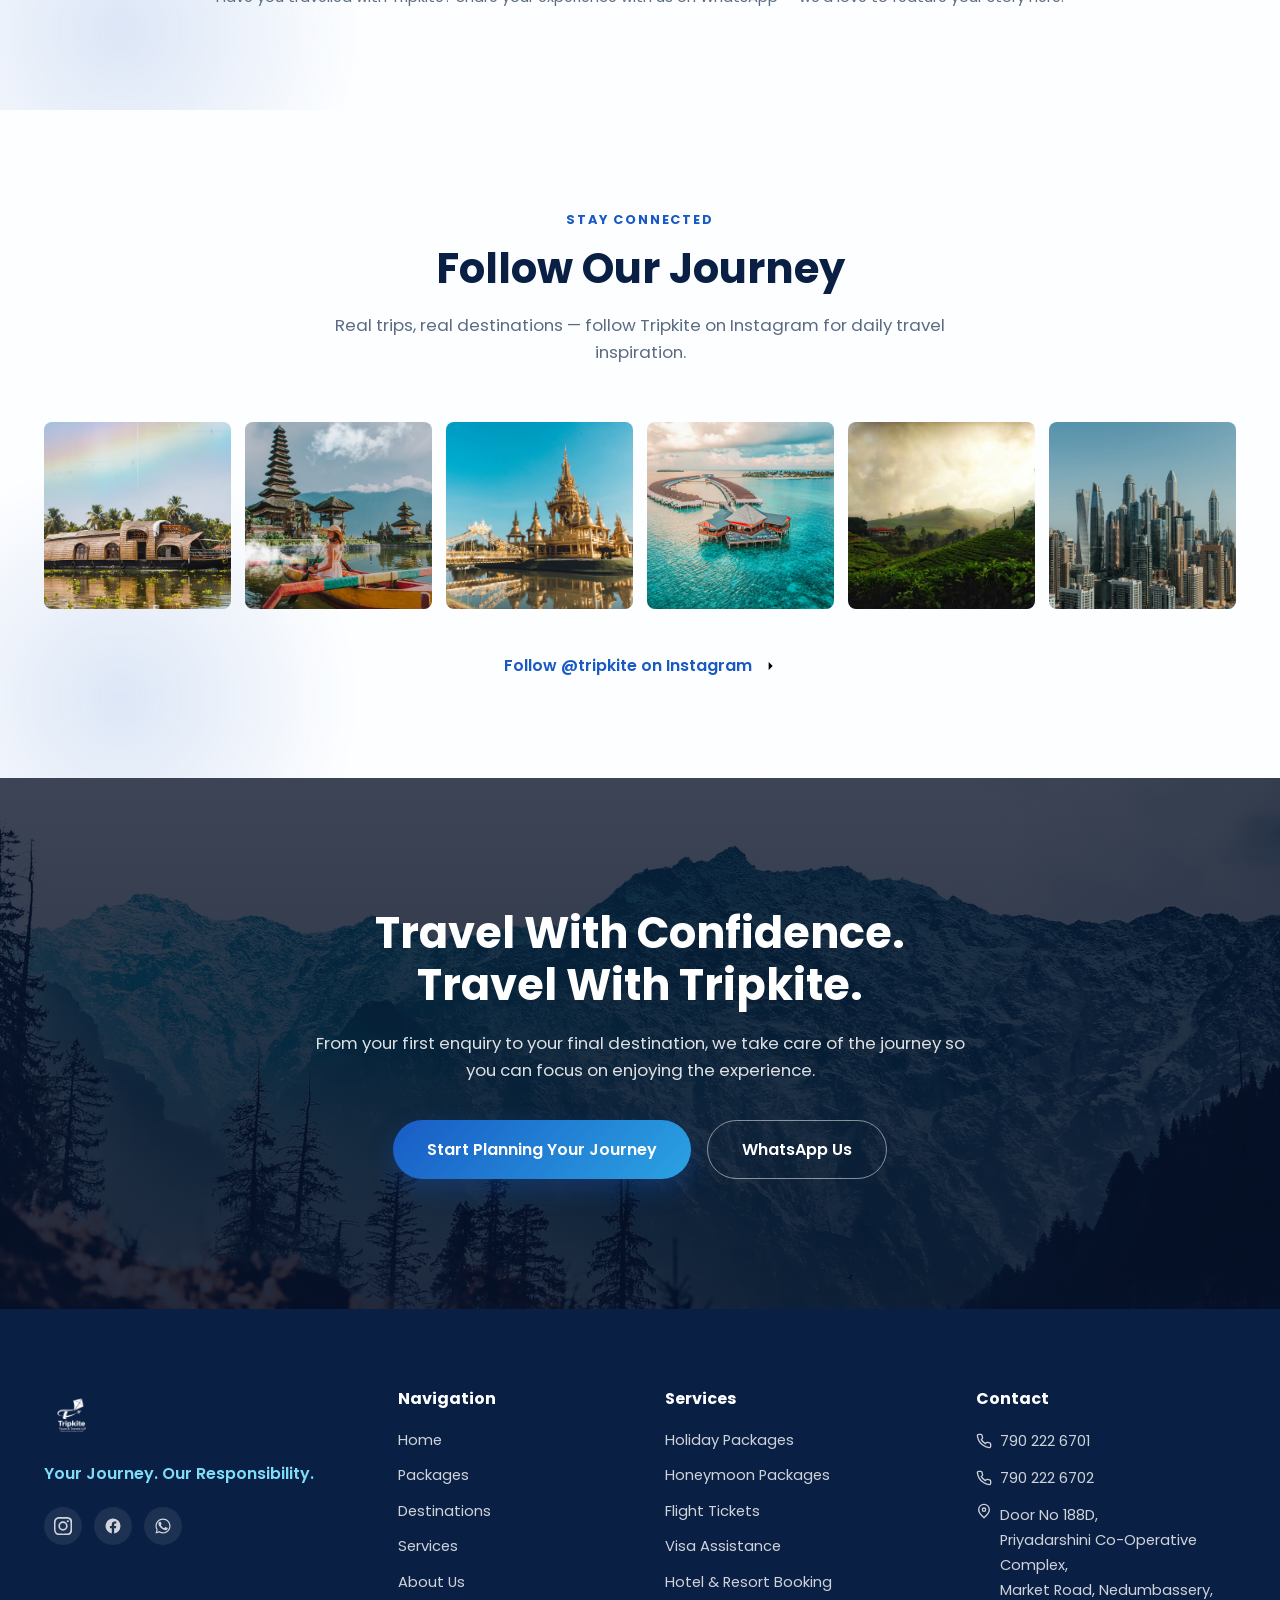
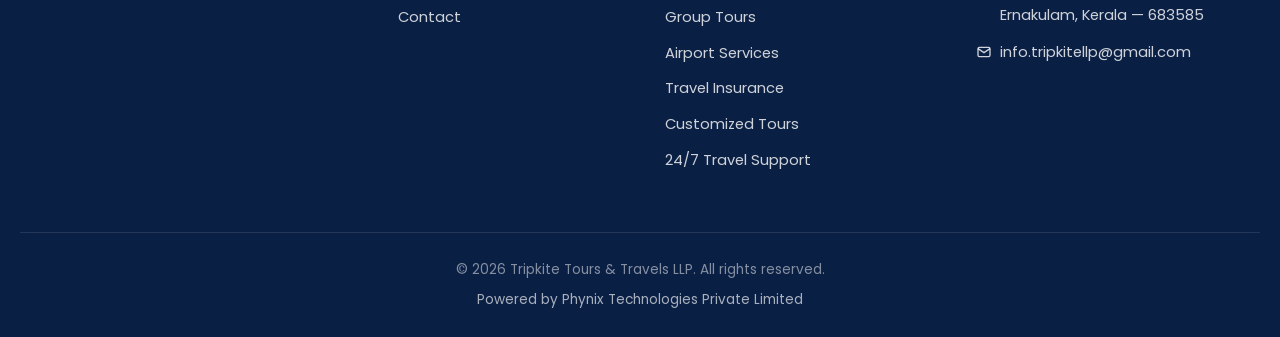
==== commit 3ded2518: "testimonial changes" ====
--- a/index.html
+++ b/index.html
@@ -650,23 +650,45 @@
     <p class="section-eyebrow reveal-up">TRAVELLER STORIES</p>
     <h2 class="section-title reveal-up">Loved by Travellers</h2>
 
-    <div class="testimonials-grid">
-      <article class="testimonial-card reveal-up">
-        <div class="stars">★★★★★</div>
-        <p>"The trip was awesome. More than that, you guys at Tripkite fulfilled my wish of wanting to fly at least once with my family. Because of your good customer service and friendly, normal way of talking, I decided to try it. My children were so happy because it was their first flight experience. They didn't feel tired at all while they were enjoying in each place with excitement and it's really worthy in my budget. Thank you so much Tripkite &amp; Jismon, and I am planning my next destination through you guys! 😜"</p>
-        <div class="testimonial-author">
-          <span class="t-name">Tinu &amp; Sofiya</span>
-          <span class="t-dest">Family Flight Experience</span>
-        </div>
-      </article>
-      <article class="testimonial-card reveal-up">
-        <div class="stars">★★★★★</div>
-        <p>"We really appreciate the way the Tripkite team helped us find a good stay in Goa. We were in a difficult situation and had a hard time finding an affordable and suitable place to stay. Tripkite came to our rescue and helped us find a clean, comfortable, and budget-friendly stay. Thanks to the Tripkite team, we were able to relax and enjoy our day without worrying about accommodation. We truly appreciate their support and quick response. Thank you, Tripkite, for making our trip easier and more enjoyable!"</p>
-        <div class="testimonial-author">
-          <span class="t-name">R. Unnikrishnan</span>
-          <span class="t-dest">Goa</span>
-        </div>
-      </article>
+    <div class="testimonial-slider reveal-up" aria-label="Traveller reviews carousel">
+      <button class="testimonial-nav testimonial-prev" type="button" aria-label="Previous review">&#8249;</button>
+      <div class="testimonial-viewport">
+        <div class="testimonial-track">
+          <article class="testimonial-card">
+            <div class="stars">★★★★★</div>
+            <p>"The trip was awesome. More than that, you guys at Tripkite fulfilled my wish of wanting to fly at least once with my family. Because of your good customer service and friendly, normal way of talking, I decided to try it. My children were so happy because it was their first flight experience. They didn't feel tired at all while they were enjoying in each place with excitement and it's really worthy in my budget. Thank you so much Tripkite &amp; Jismon, and I am planning my next destination through you guys! 😜"</p>
+            <div class="testimonial-author">
+              <span class="t-name">Tinu &amp; Sofiya</span>
+              <span class="t-dest">Family Flight Experience</span>
+            </div>
+          </article>
+          <article class="testimonial-card">
+            <div class="stars">★★★★★</div>
+            <p>"We really appreciate the way the Tripkite team helped us find a good stay in Goa. We were in a difficult situation and had a hard time finding an affordable and suitable place to stay. Tripkite came to our rescue and helped us find a clean, comfortable, and budget-friendly stay. Thanks to the Tripkite team, we were able to relax and enjoy our day without worrying about accommodation. We truly appreciate their support and quick response. Thank you, Tripkite, for making our trip easier and more enjoyable!"</p>
+            <div class="testimonial-author">
+              <span class="t-name">R. Unnikrishnan</span>
+              <span class="t-dest">Goa</span>
+            </div>
+          </article>
+          <article class="testimonial-card">
+            <div class="stars">★★★★★</div>
+            <p>"Excellent service and a great travel experience. They were very helpful and always responsive to my calls."</p>
+            <div class="testimonial-author">
+              <span class="t-name">Sona Saju</span>
+              <span class="t-dest">General Travel</span>
+            </div>
+          </article>
+          <article class="testimonial-card">
+            <div class="stars">★★★★★</div>
+            <p>"Had an awesome experience with Tripkite Tours &amp; Travel! They handled everything seamlessly—great itinerary, solid hotels, and prompt transport at a really fair price. Zero stress from start to finish. Highly recommend them if you're planning a trip!"</p>
+            <div class="testimonial-author">
+              <span class="t-name">Jino James</span>
+              <span class="t-dest">Trip Planning</span>
+            </div>
+          </article>
+        </div>
+      </div>
+      <button class="testimonial-nav testimonial-next" type="button" aria-label="Next review">&#8250;</button>
     </div>
     <p class="testimonial-note reveal-up">Have you travelled with Tripkite? Share your experience with us on WhatsApp — we'd love to feature your story here.</p>
   </div>
--- a/css/style.css
+++ b/css/style.css
@@ -397,14 +397,24 @@
 .enquiry-success p{color:var(--gray-600);max-width:420px;}
 
 /* ==================== TESTIMONIALS ==================== */
-.testimonials-grid{
-  display:grid;grid-template-columns:repeat(auto-fit,minmax(280px,1fr));gap:26px;
+.testimonial-slider{
+  position:relative;display:flex;align-items:center;gap:18px;
+}
+.testimonial-viewport{position:relative;overflow:hidden;flex:1;}
+.testimonial-track{
+  display:flex;gap:26px;transition:transform .45s ease;will-change:transform;
 }
 .testimonial-card{
-  background:var(--bg-light);border-radius:var(--radius);padding:32px;
+  flex:0 0 calc((100% - 52px) / 3);min-width:0;background:var(--bg-light);border-radius:var(--radius);padding:32px;
   transition:transform .3s ease,box-shadow .3s ease;
 }
 .testimonial-card:hover{transform:translateY(-6px);box-shadow:var(--shadow-md);}
+.testimonial-nav{
+  width:46px;height:46px;border:none;border-radius:50%;background:var(--white);color:var(--navy);box-shadow:var(--shadow-sm);
+  font-size:2rem;line-height:1;display:grid;place-items:center;cursor:pointer;transition:transform .2s ease,box-shadow .2s ease;
+}
+.testimonial-nav:hover{transform:translateY(-2px);box-shadow:var(--shadow-md);}
+.testimonial-nav:focus-visible{outline:3px solid rgba(24,89,196,.2);outline-offset:2px;}
 .stars{color:var(--cyan);letter-spacing:2px;margin-bottom:14px;}
 .testimonial-card p{color:var(--gray-700);margin-bottom:20px;font-style:italic;}
 .testimonial-author{display:flex;flex-direction:column;gap:2px;}
@@ -581,8 +591,9 @@
   .enquiry-form-wrap{padding:26px 22px;}
   .enquiry-form{grid-template-columns:1fr;gap:16px;}
 
-  .testimonials-grid{grid-template-columns:1fr;}
-  .testimonial-card{padding:26px 22px;}
+  .testimonial-slider{gap:0;}
+  .testimonial-card{flex-basis:100%;padding:26px 22px;}
+  .testimonial-nav{display:none;}
 
   .footer-grid{grid-template-columns:1fr;gap:36px;text-align:left;}
   .social-grid{grid-template-columns:repeat(2,1fr);}
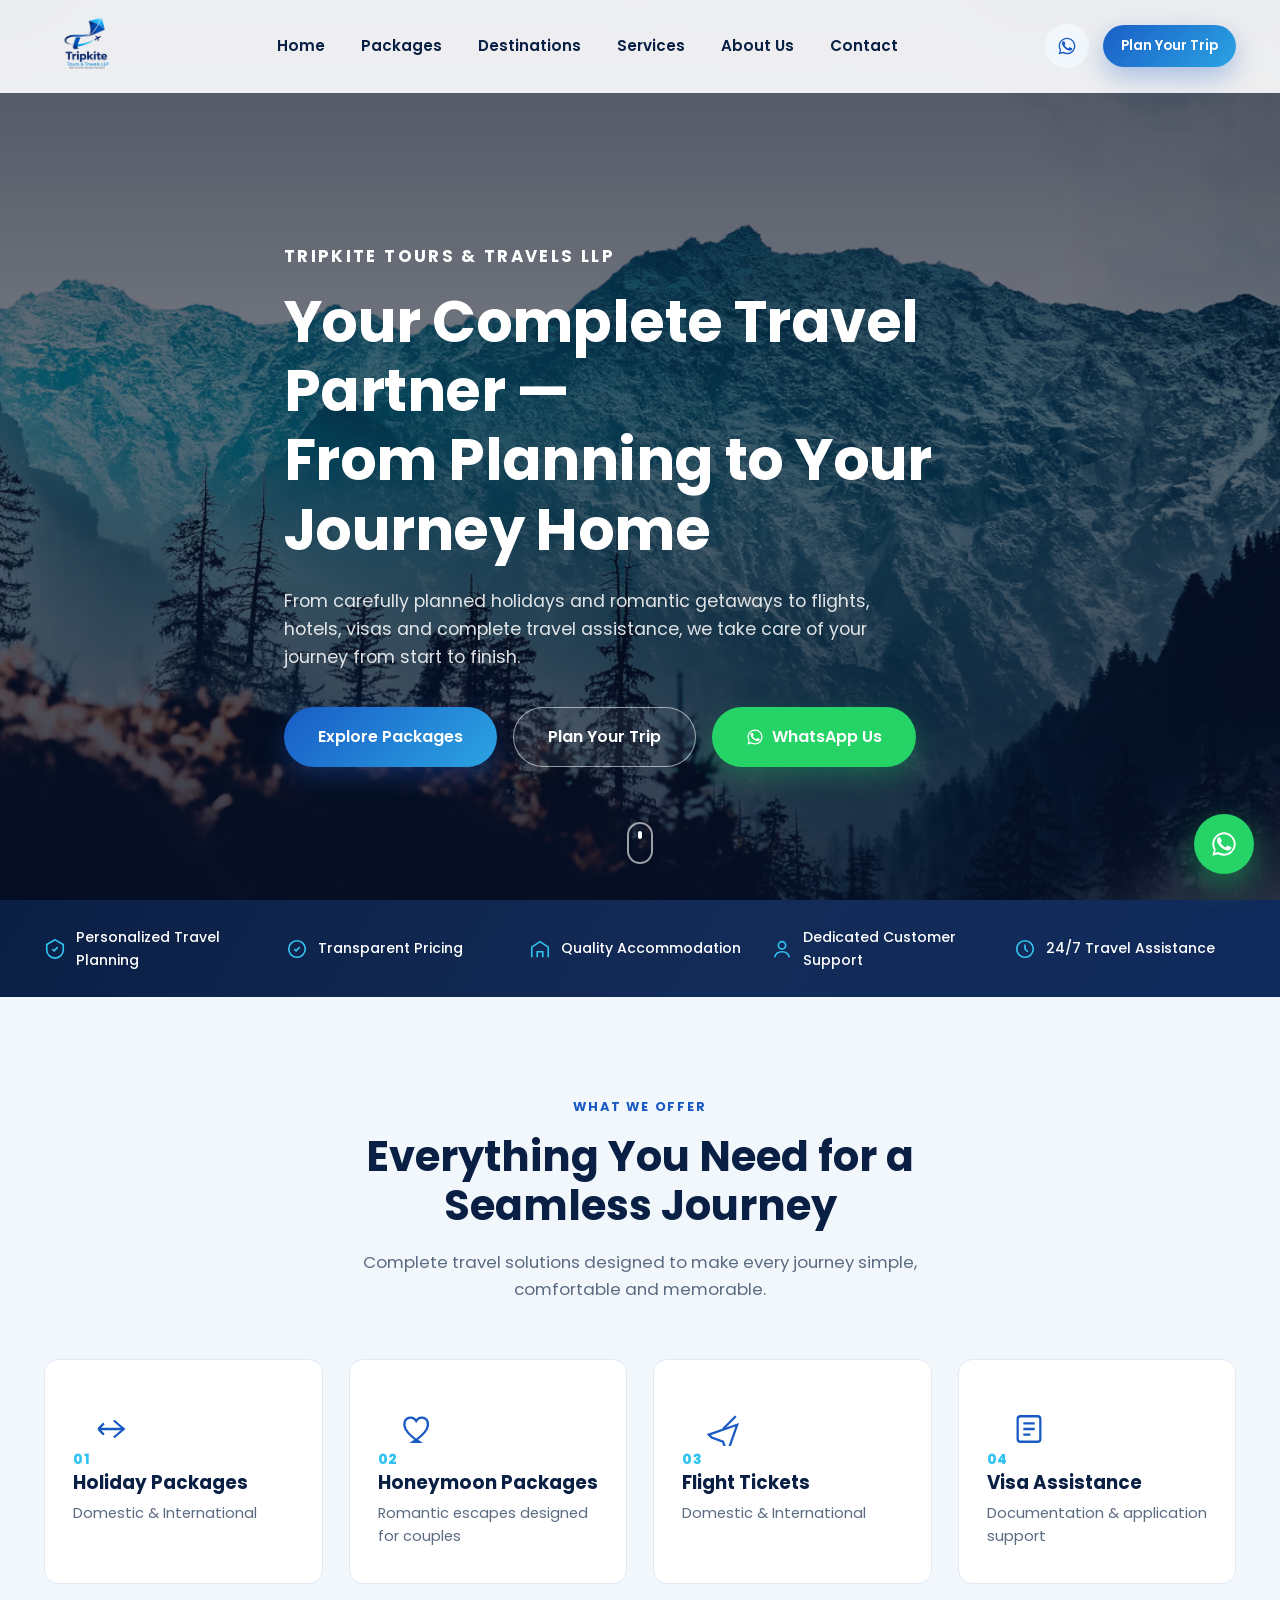
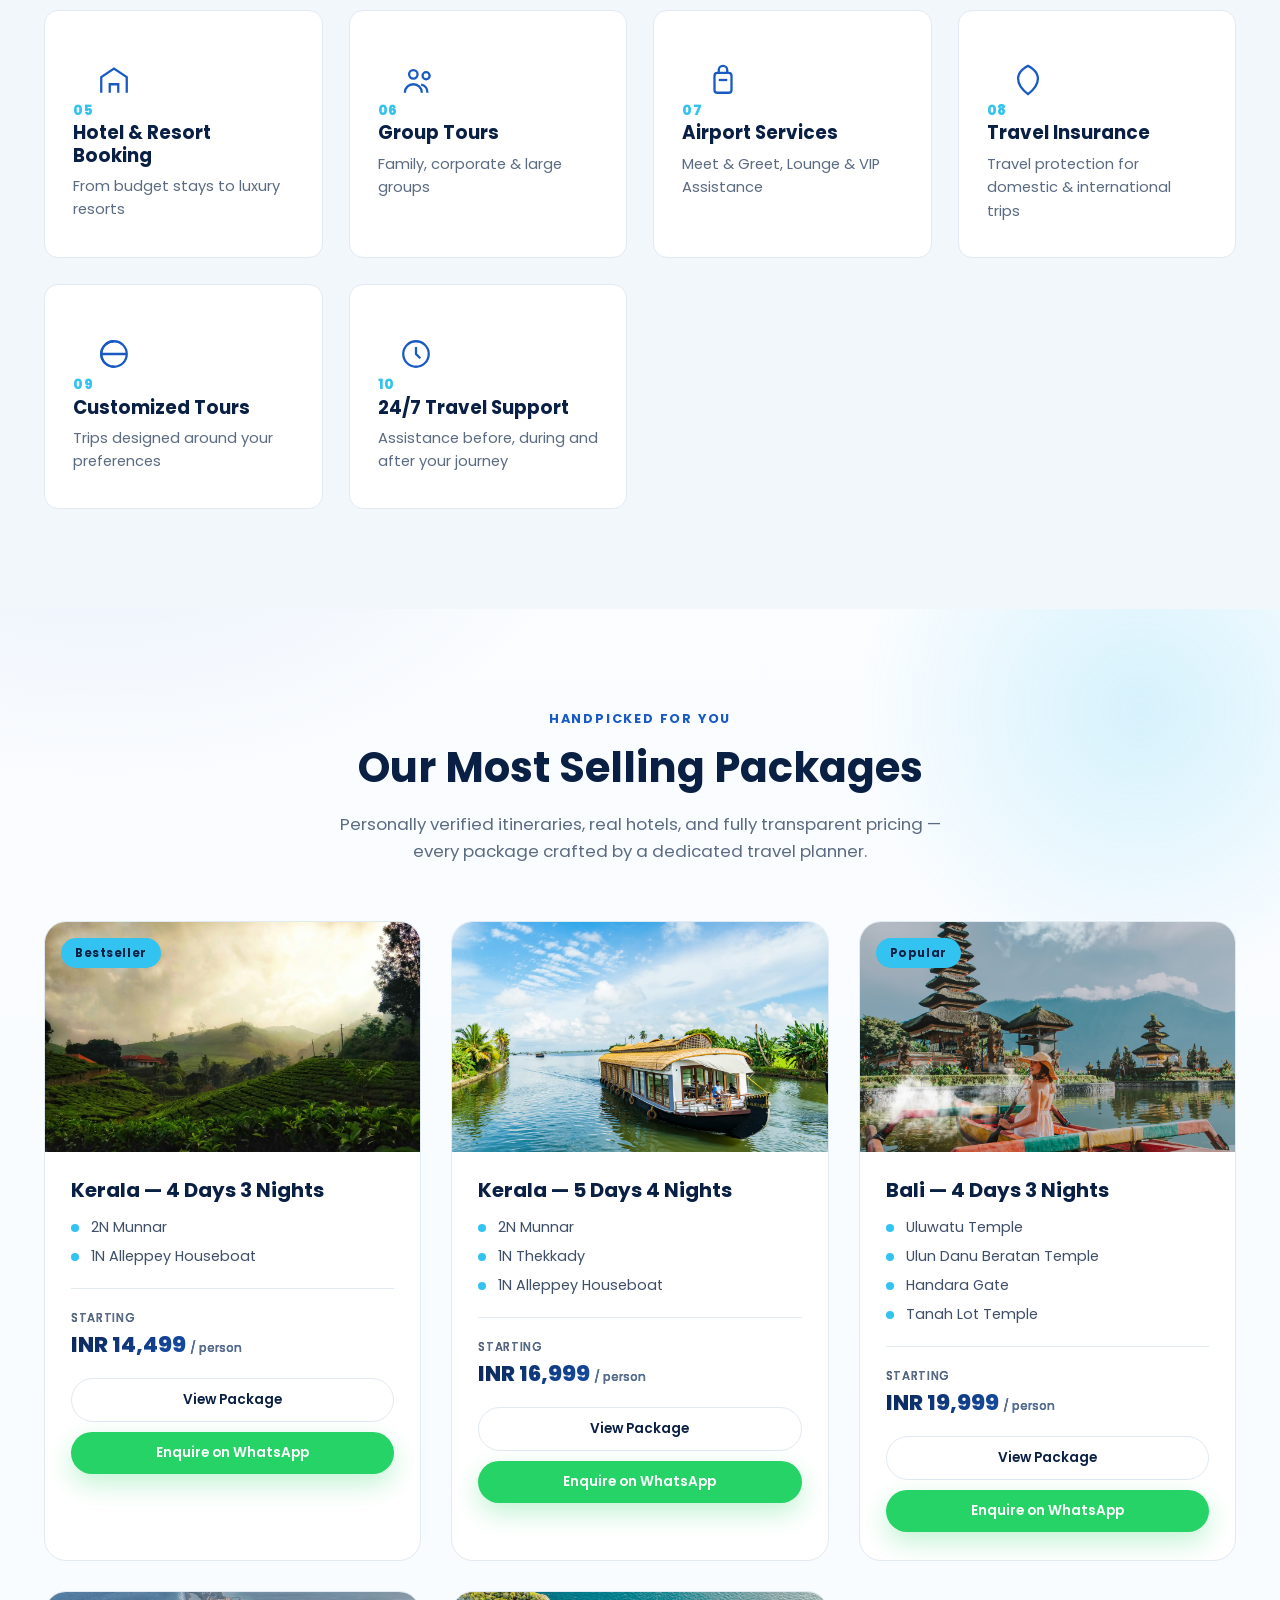
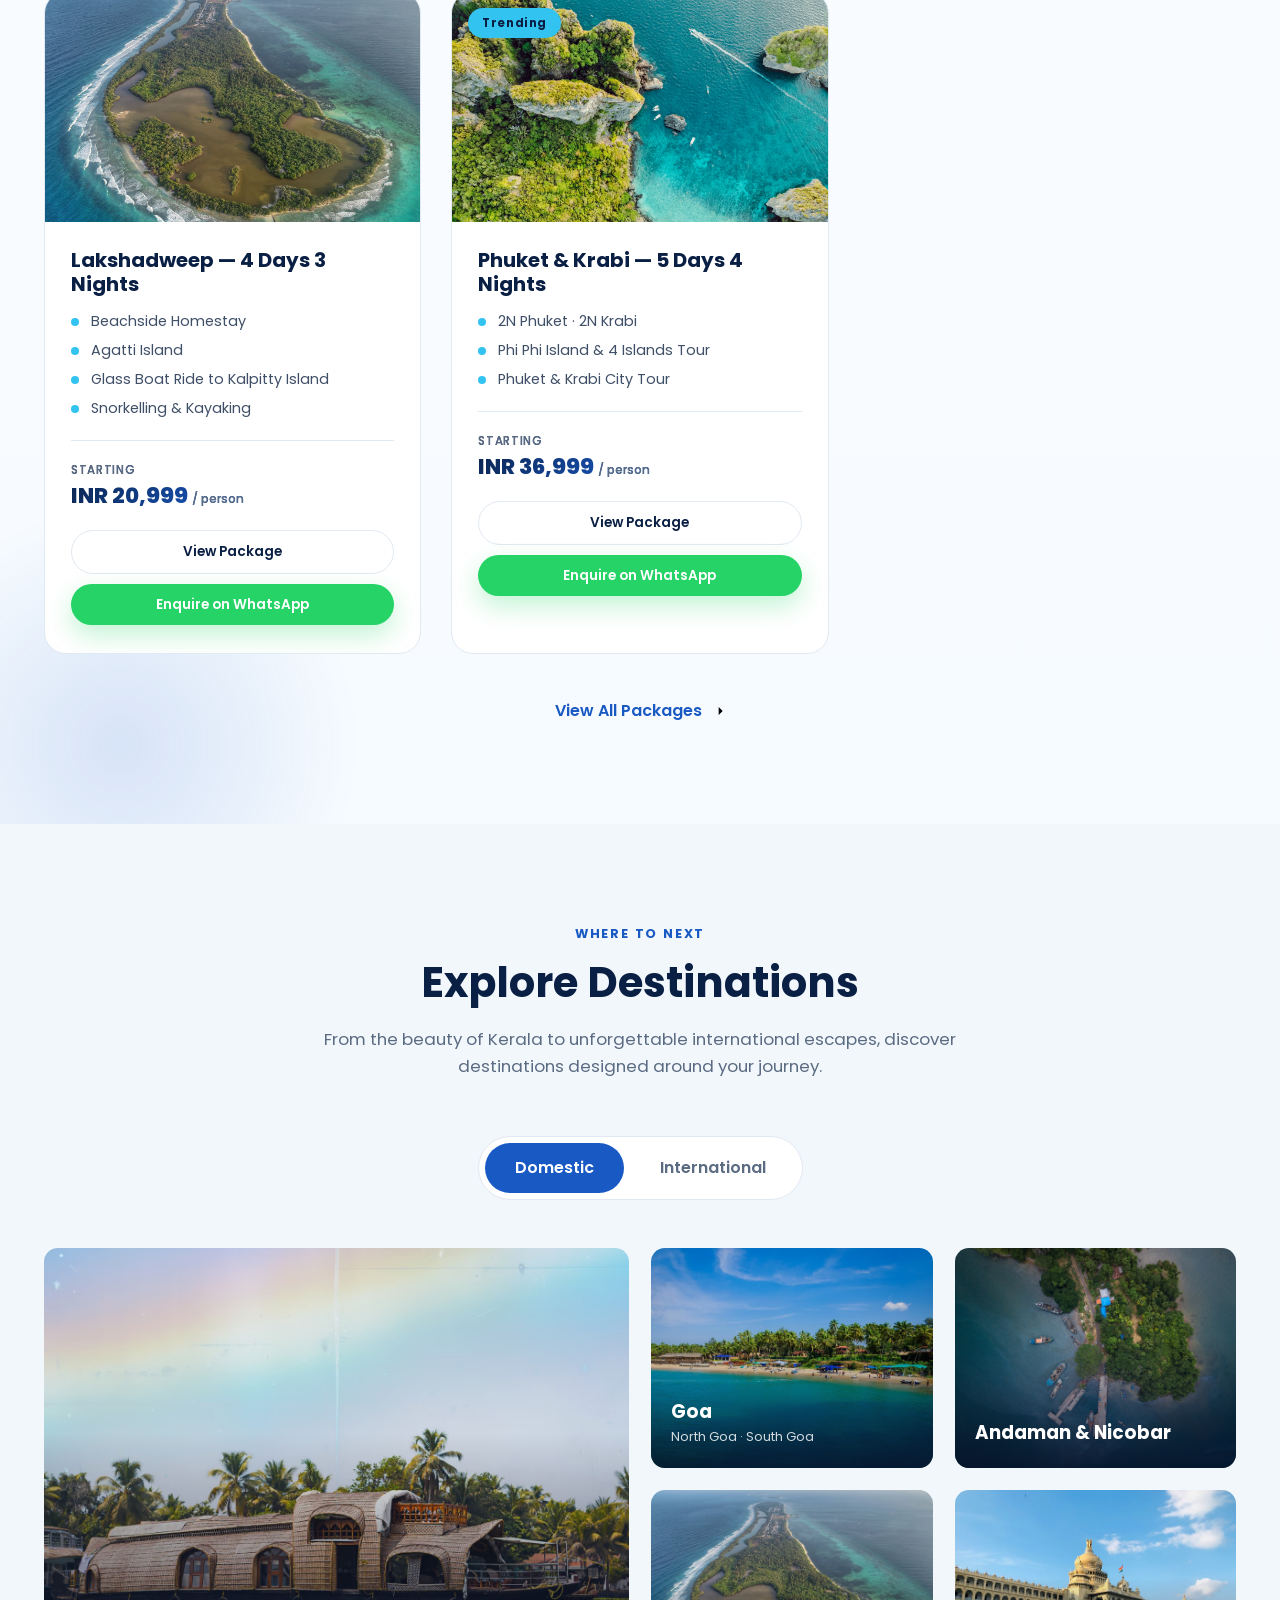
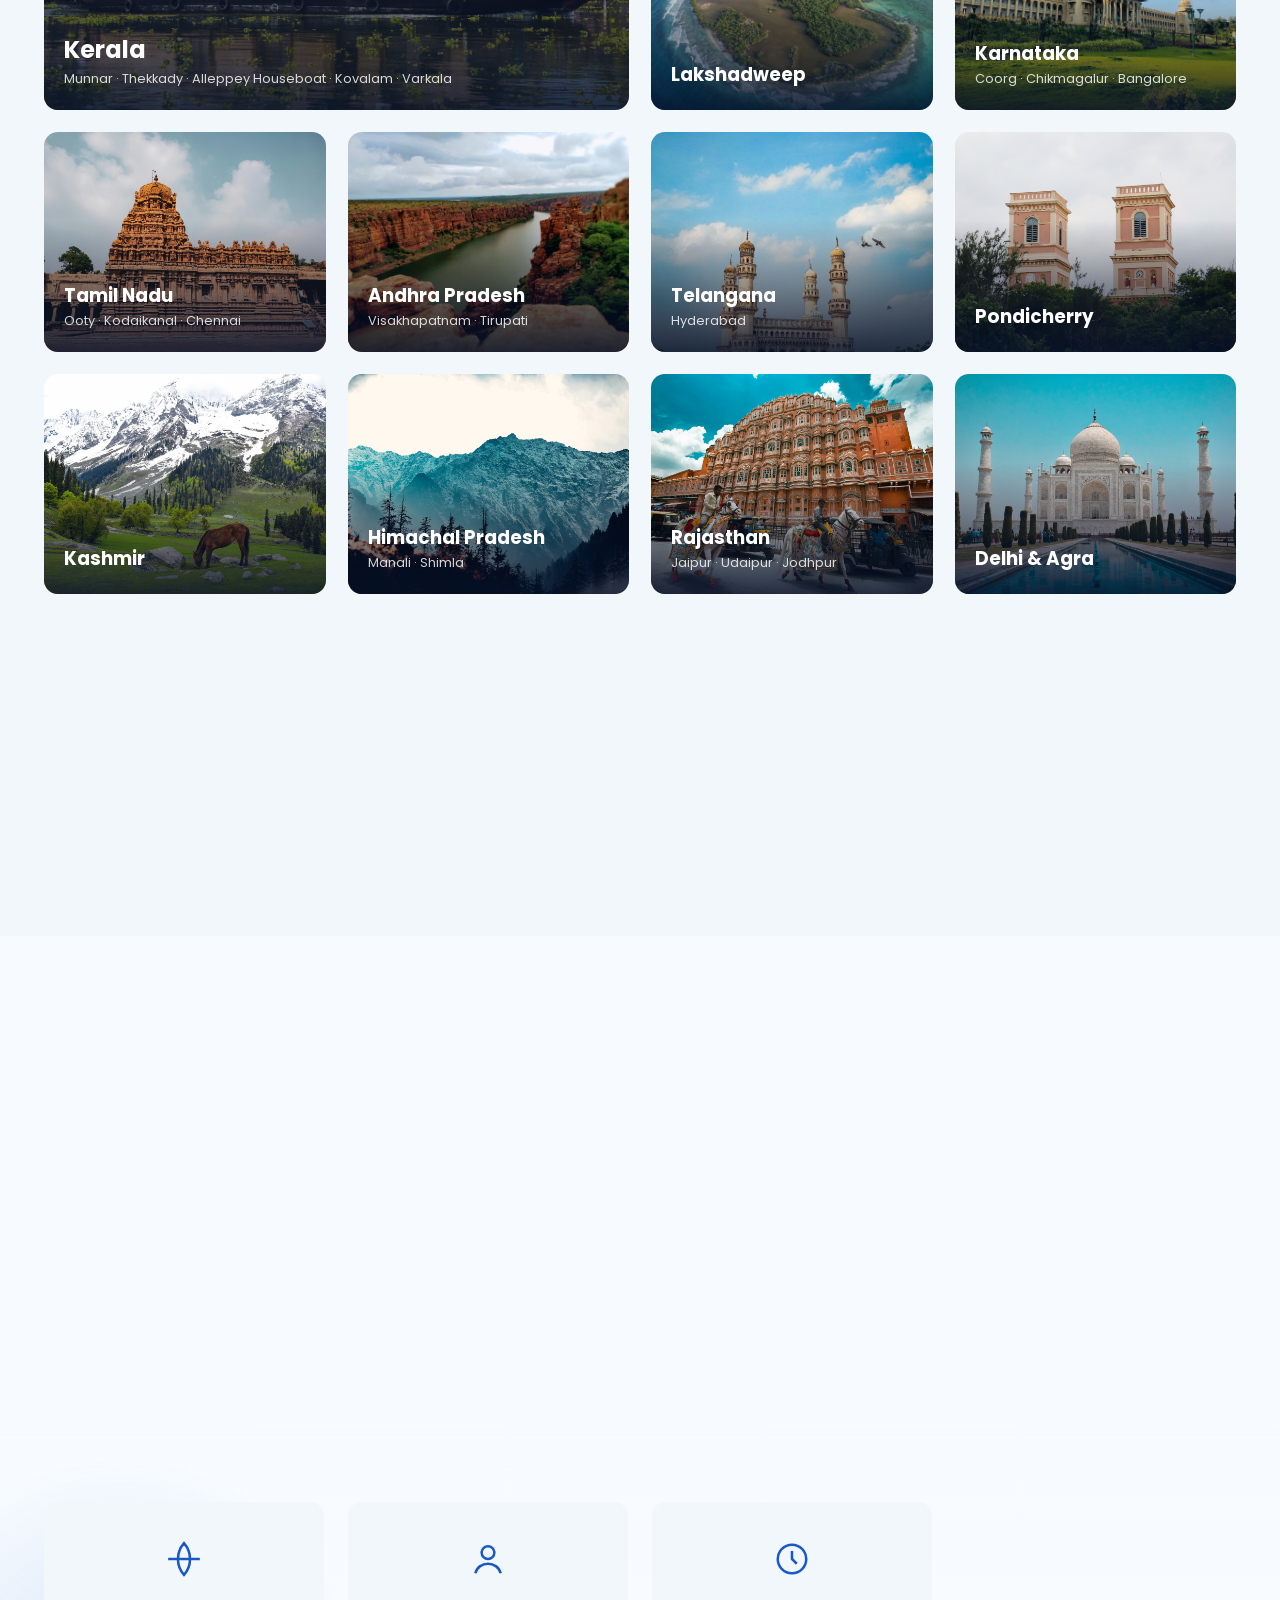
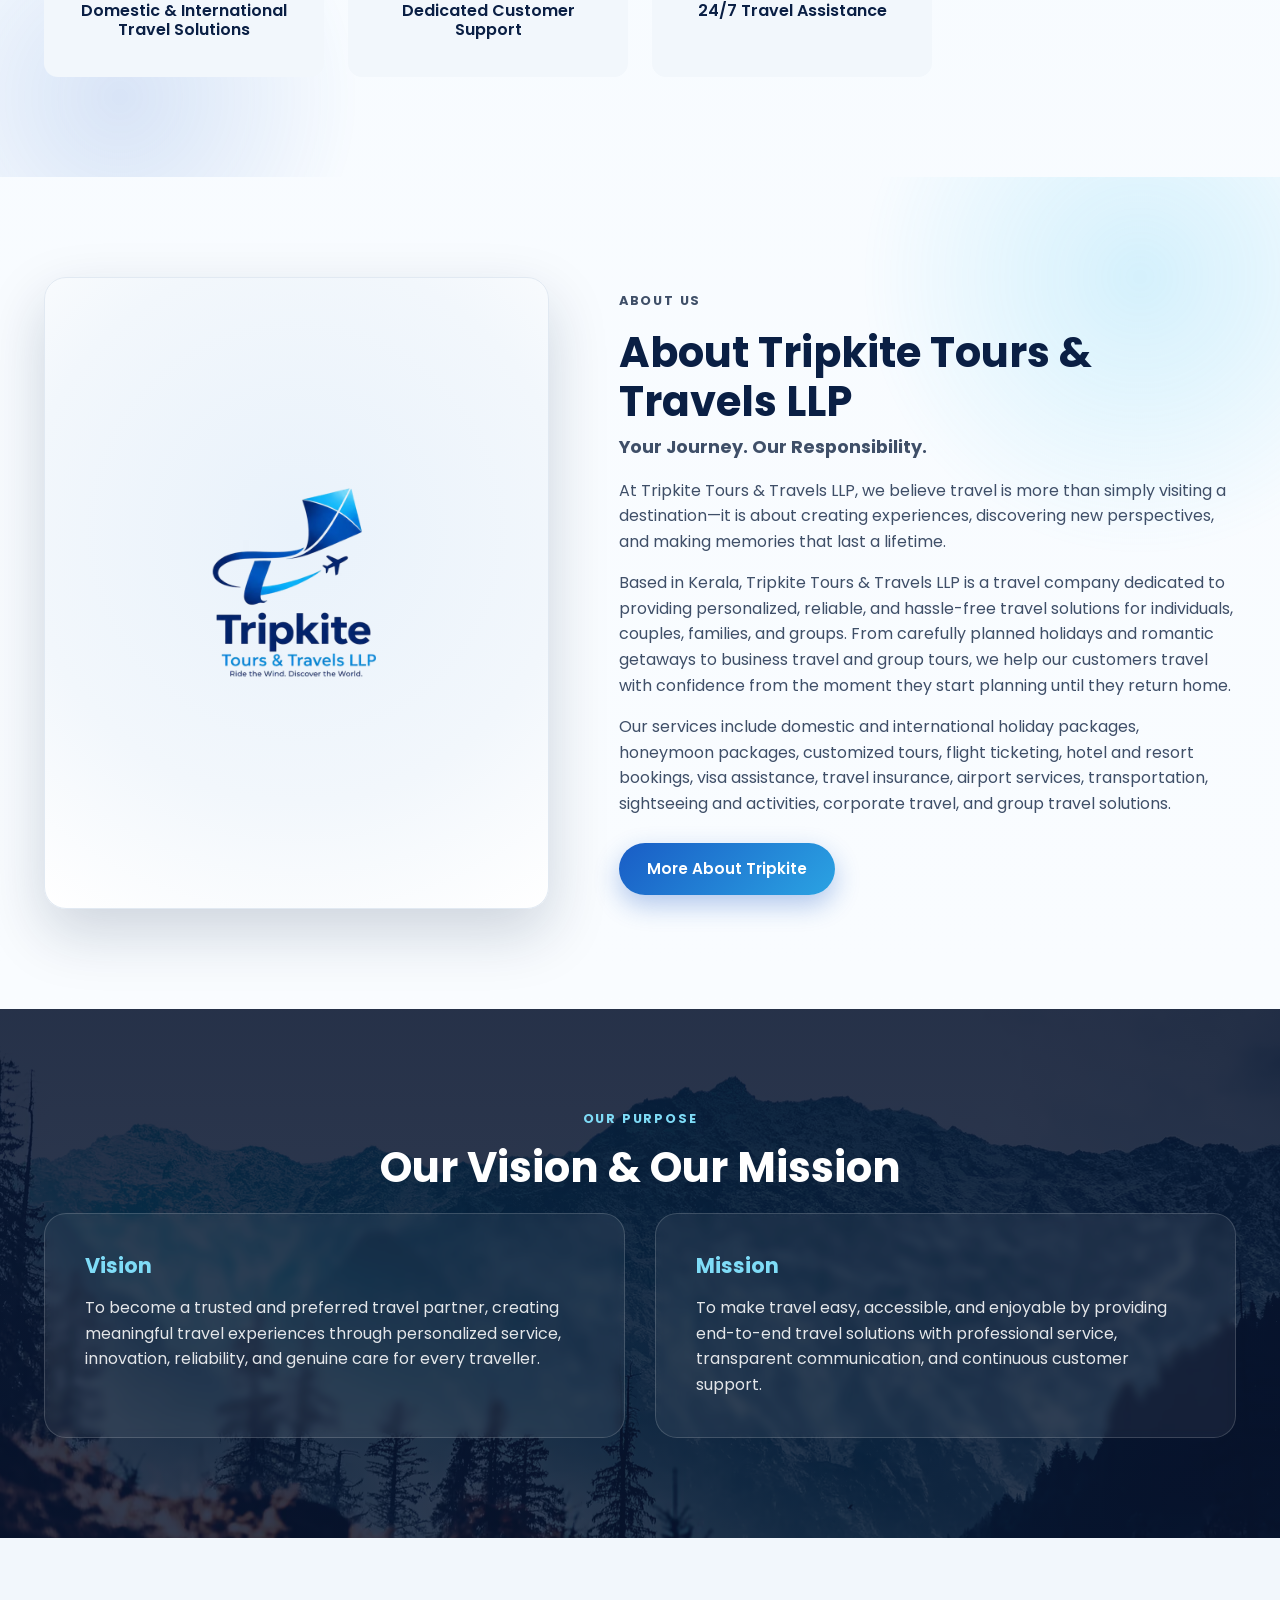
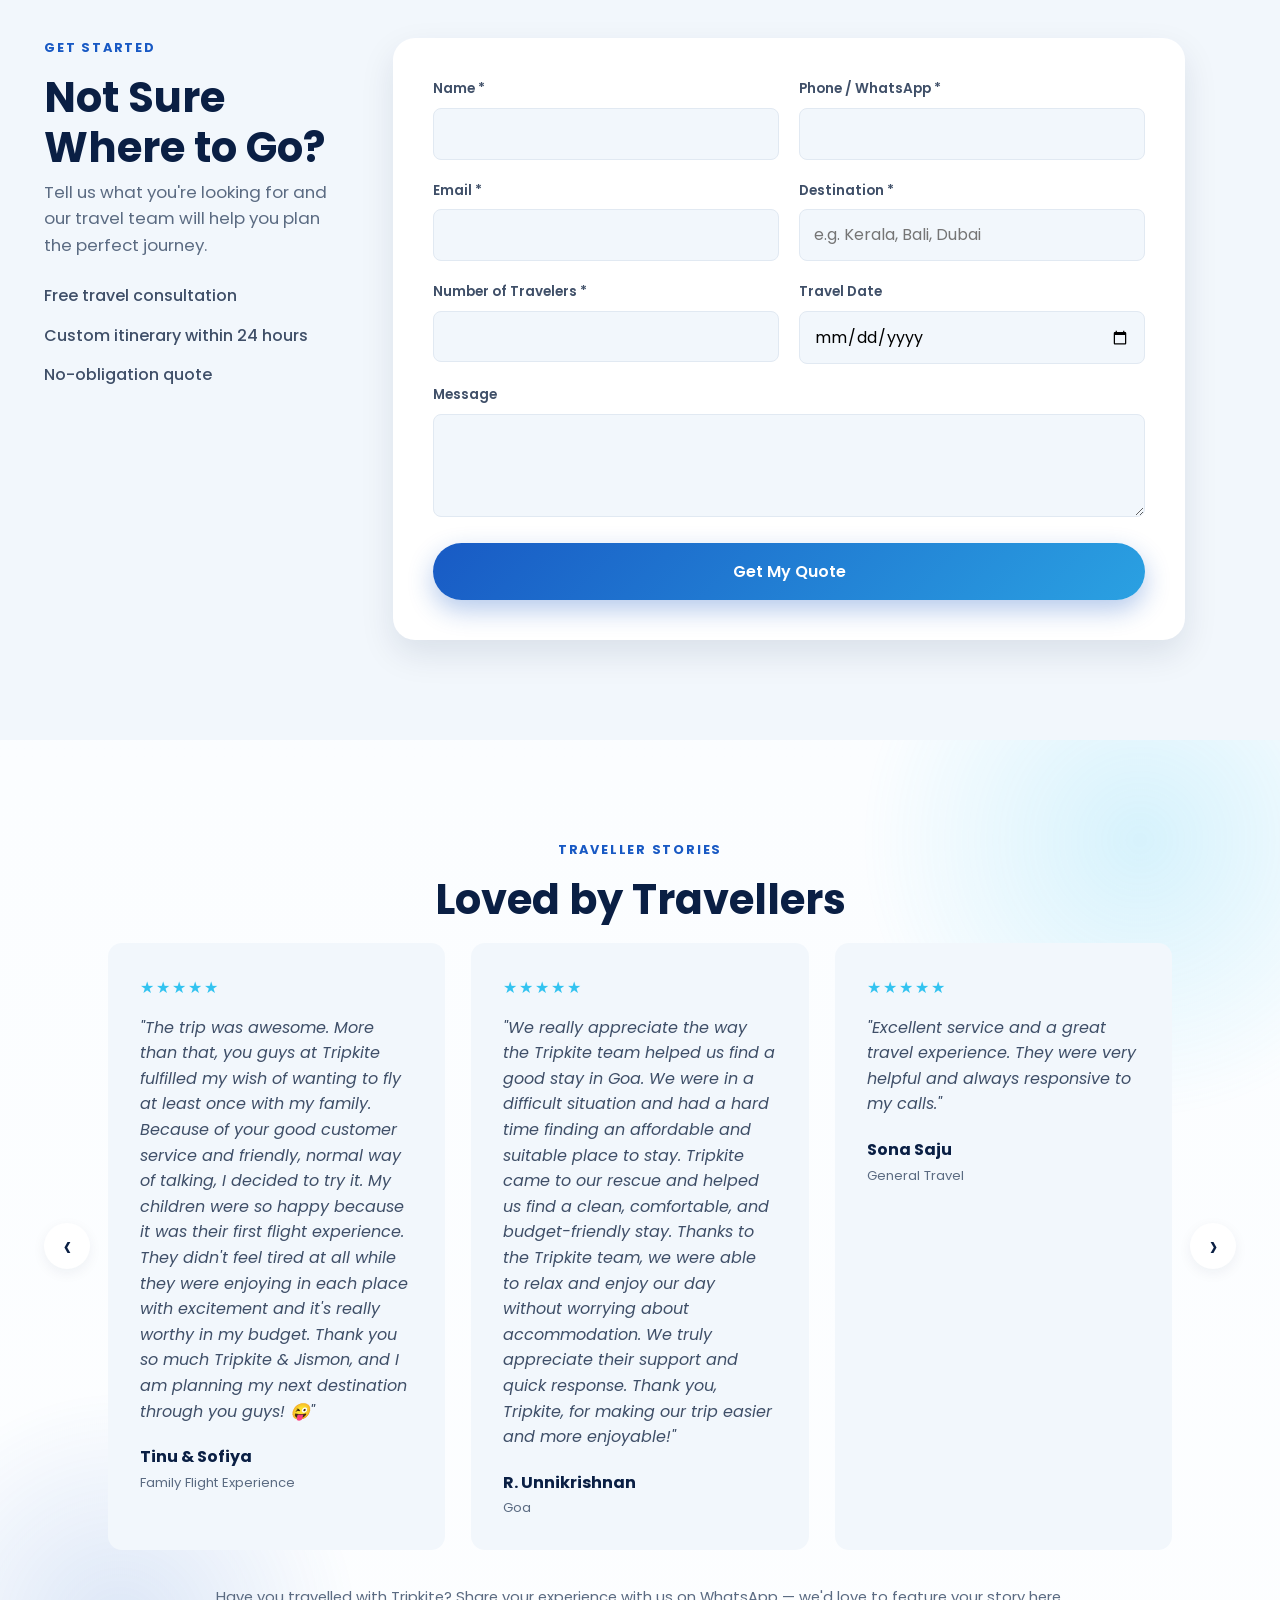
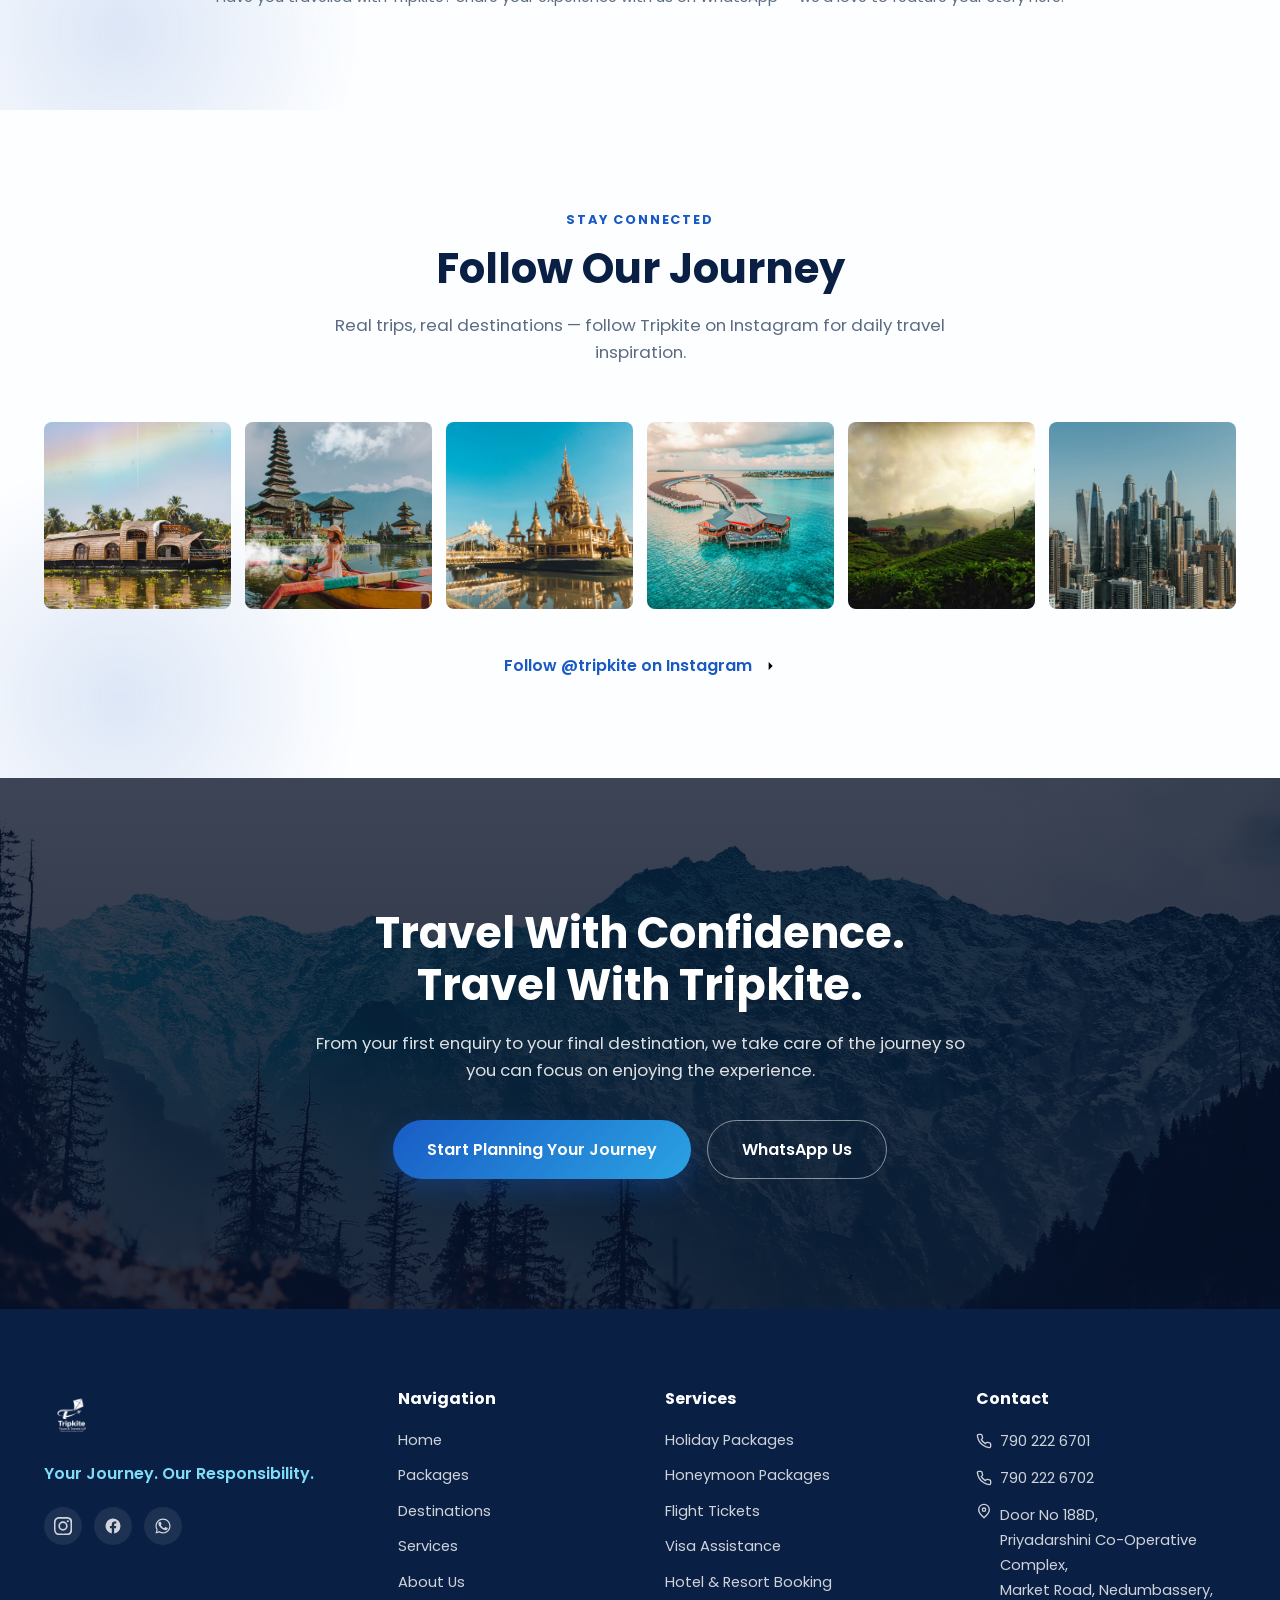
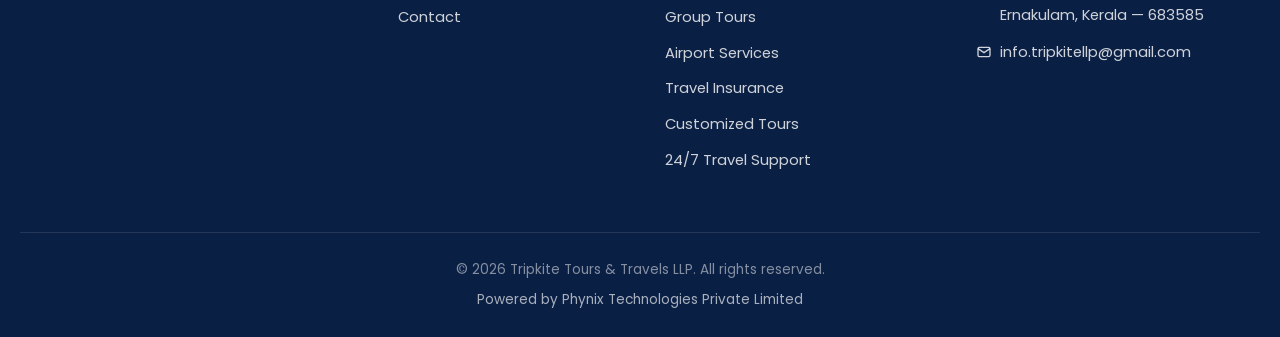
==== commit ba3bc3b0: "mobile view fix" ====
--- a/index.html
+++ b/index.html
@@ -855,6 +855,7 @@
   </div>
 </div>
 
-<script src="js/main.js"></script>
+<script src="js/testimonial-slider.js"></script>
+  <script src="js/main.js"></script>
 </body>
 </html>
--- a/css/style.css
+++ b/css/style.css
@@ -400,7 +400,7 @@
 .testimonial-slider{
   position:relative;display:flex;align-items:center;gap:18px;
 }
-.testimonial-viewport{position:relative;overflow:hidden;flex:1;}
+.testimonial-viewport{position:relative;overflow:hidden;flex:1;touch-action:pan-y;}
 .testimonial-track{
   display:flex;gap:26px;transition:transform .45s ease;will-change:transform;
 }
@@ -591,9 +591,9 @@
   .enquiry-form-wrap{padding:26px 22px;}
   .enquiry-form{grid-template-columns:1fr;gap:16px;}
 
-  .testimonial-slider{gap:0;}
+  .testimonial-slider{gap:10px;}
   .testimonial-card{flex-basis:100%;padding:26px 22px;}
-  .testimonial-nav{display:none;}
+  .testimonial-nav{width:40px;height:40px;font-size:1.8rem;}
 
   .footer-grid{grid-template-columns:1fr;gap:36px;text-align:left;}
   .social-grid{grid-template-columns:repeat(2,1fr);}
